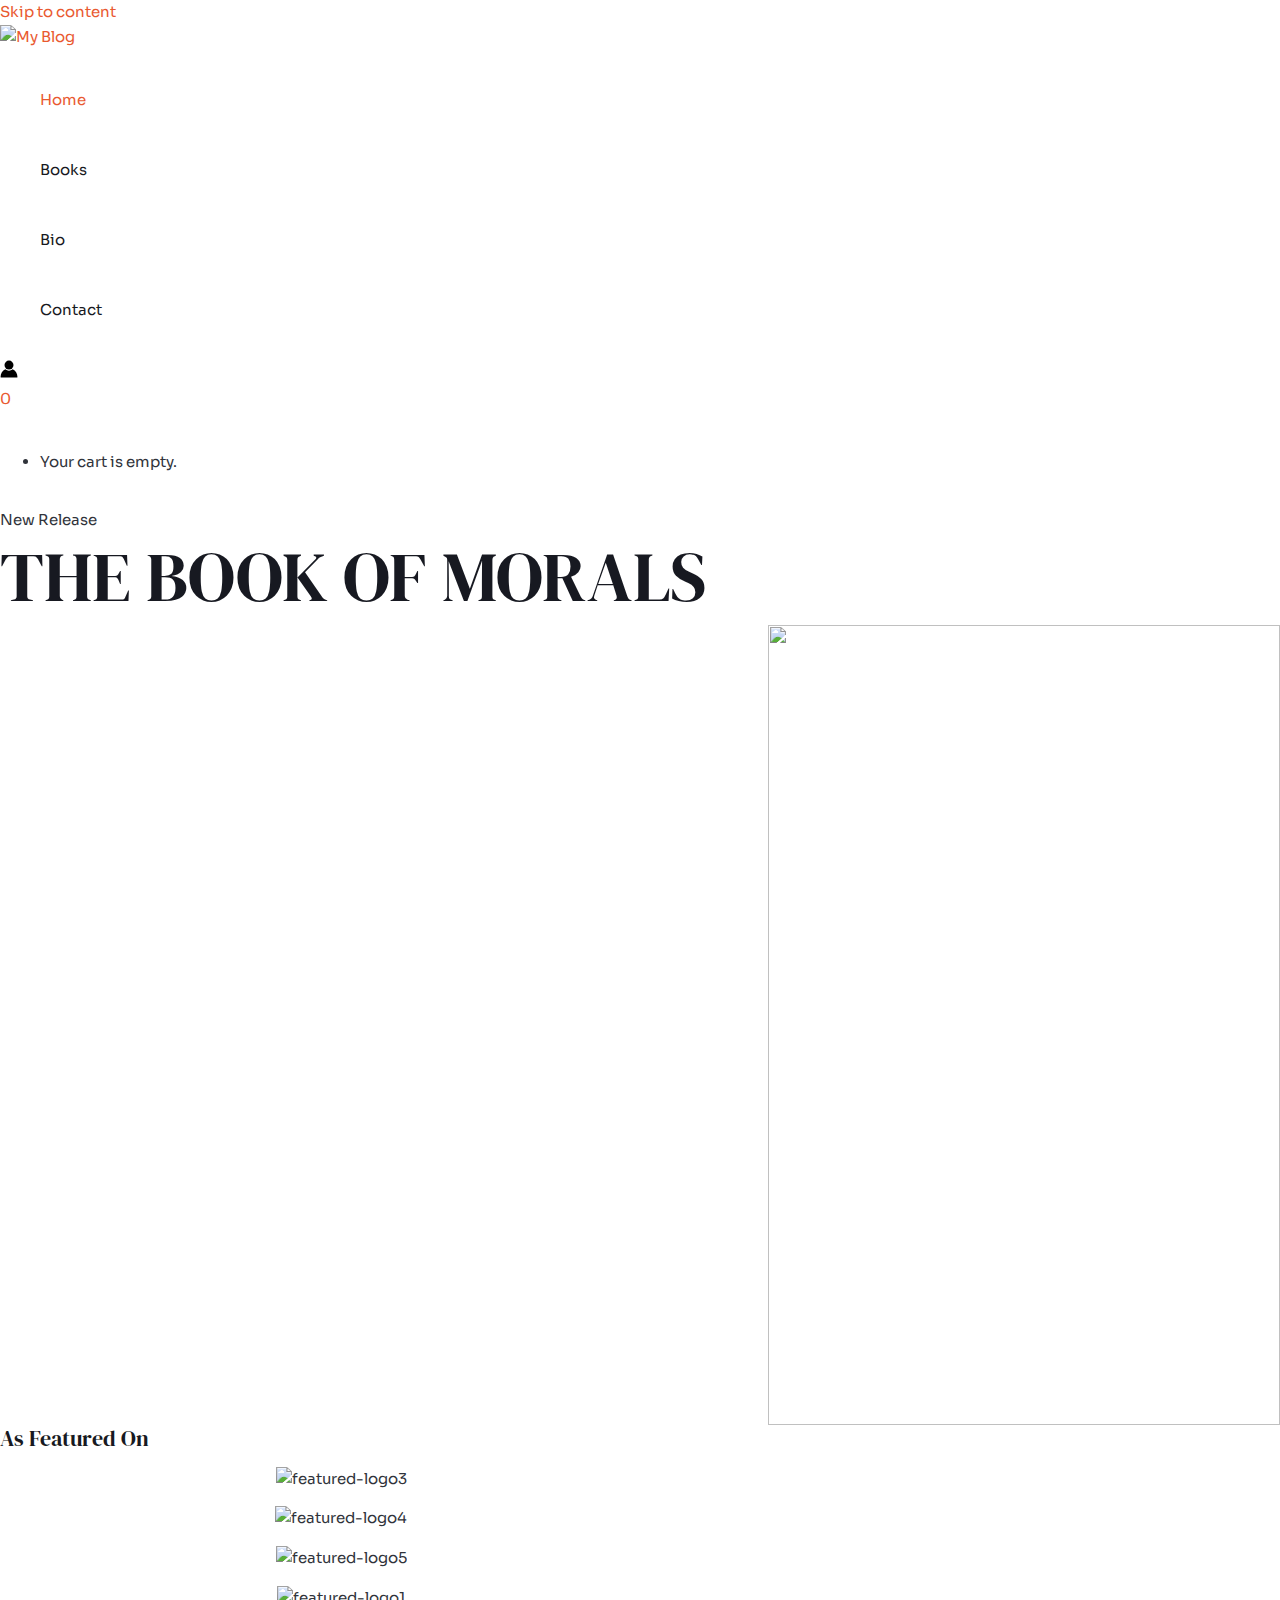
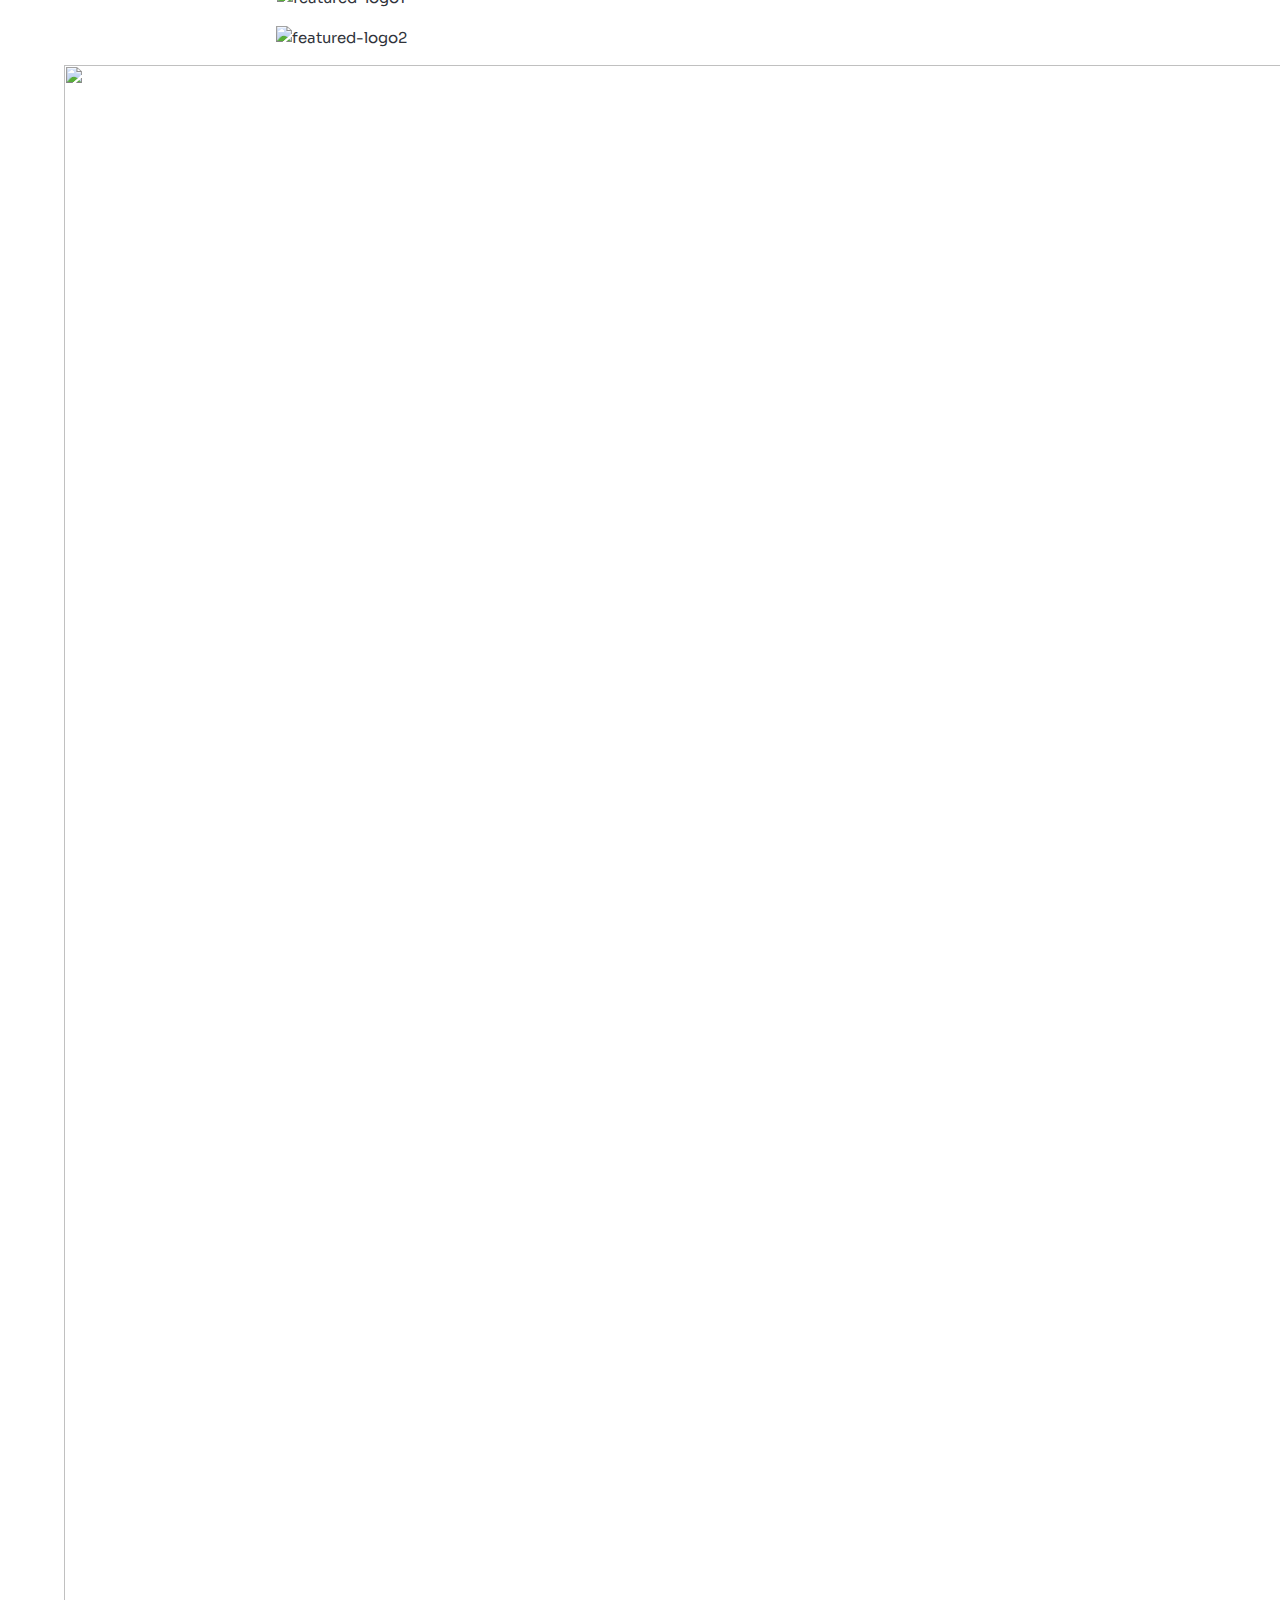
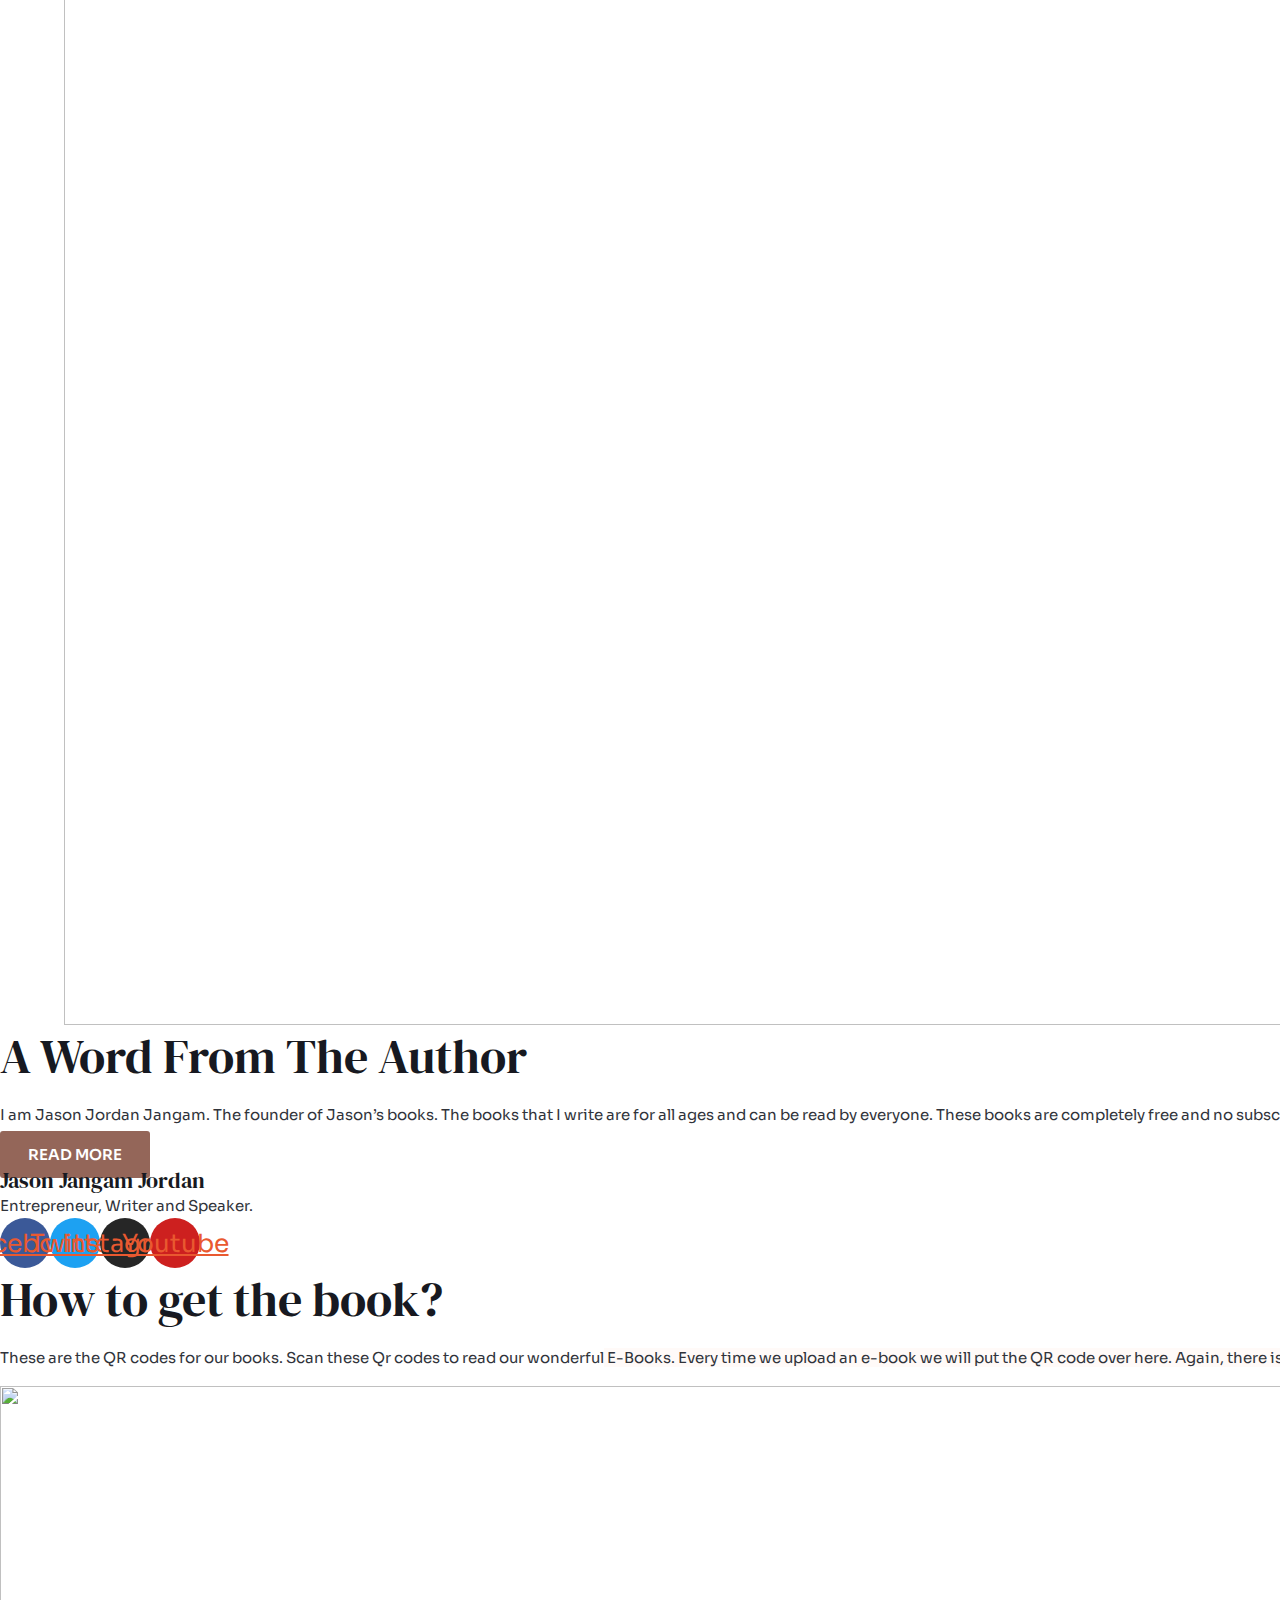
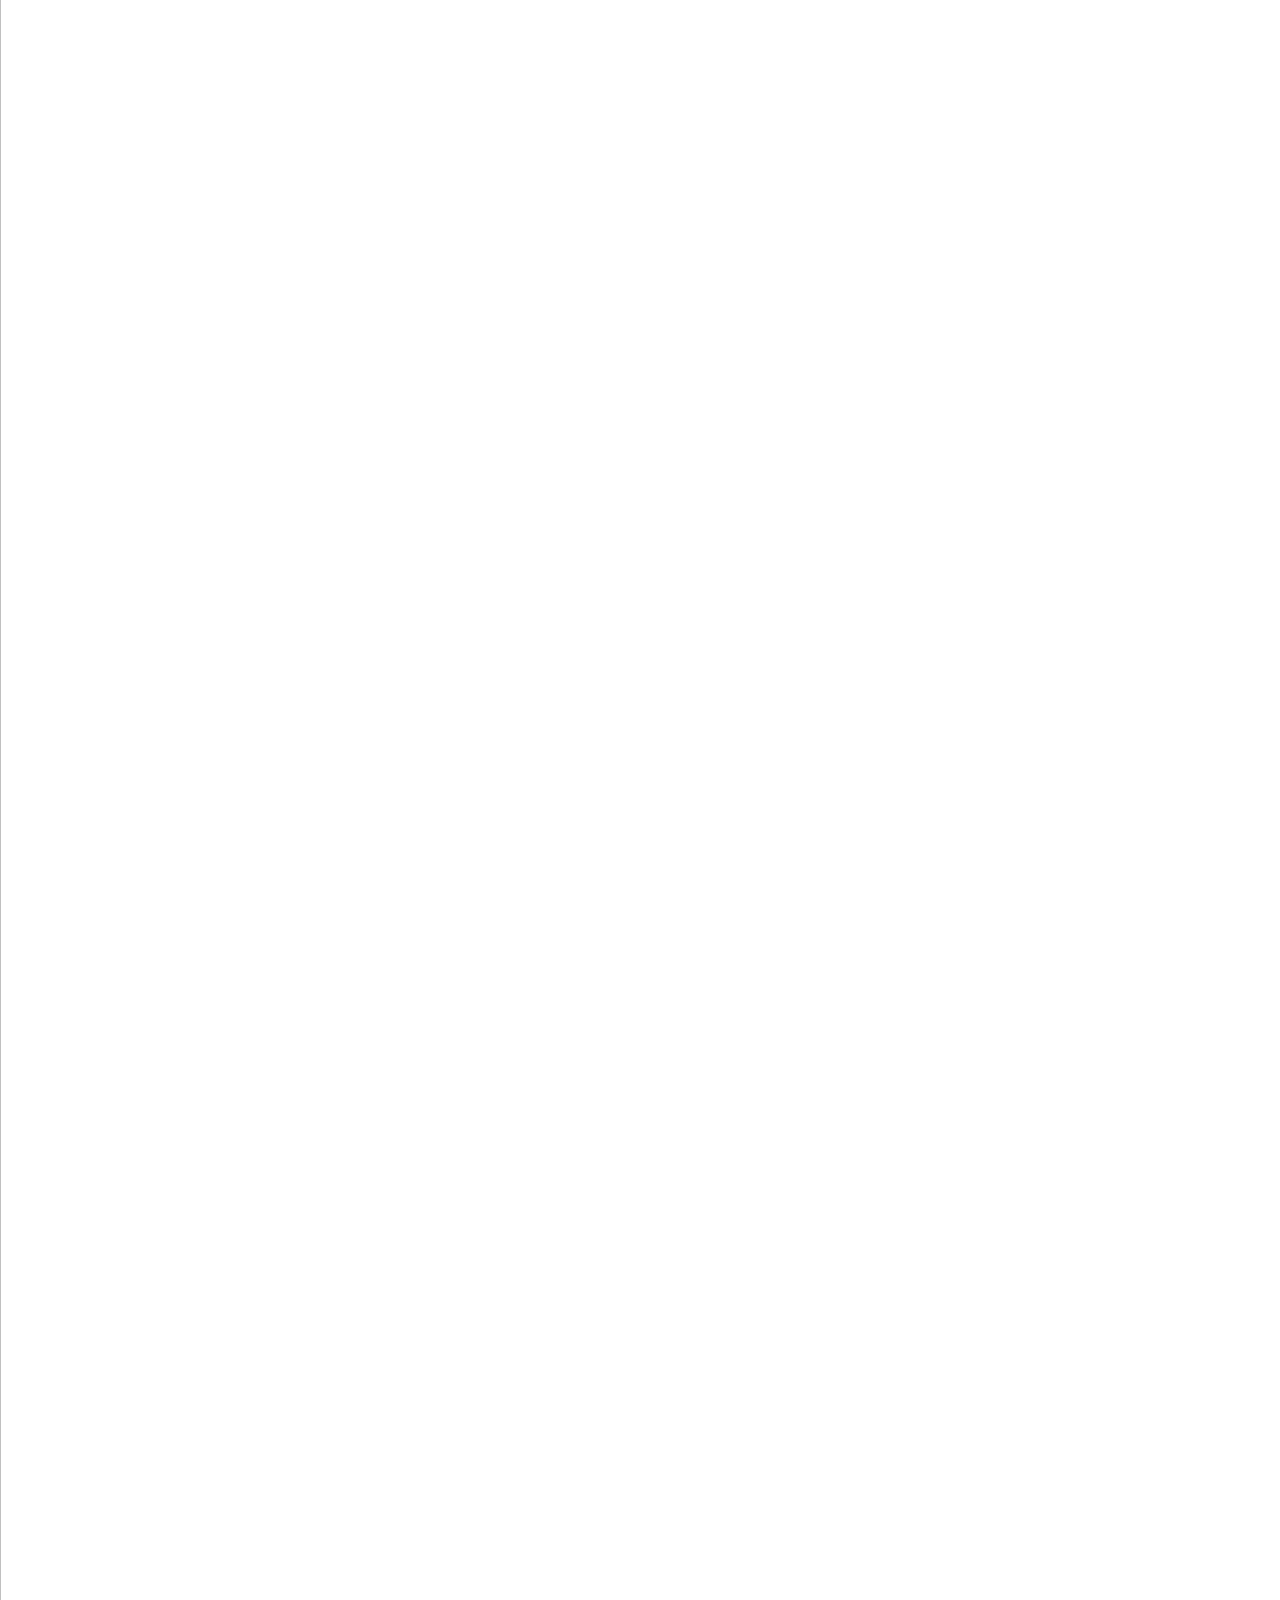
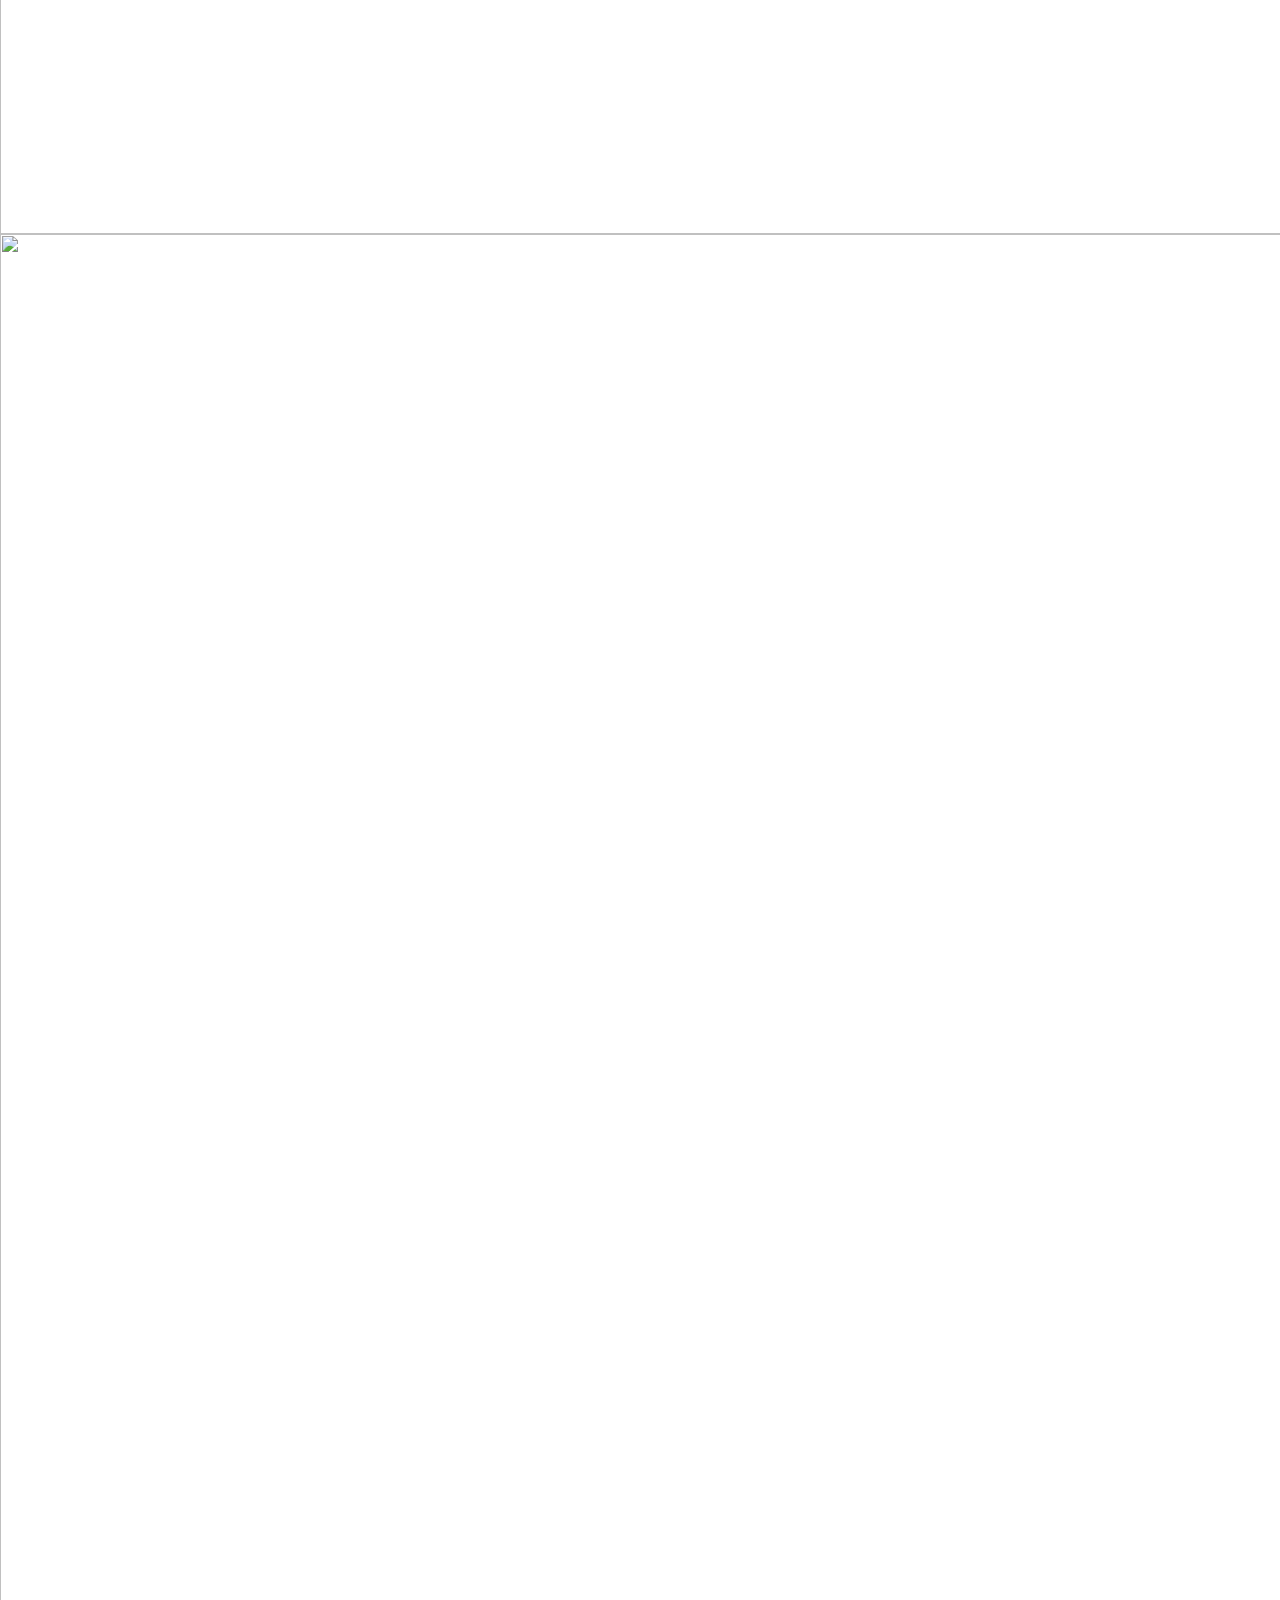
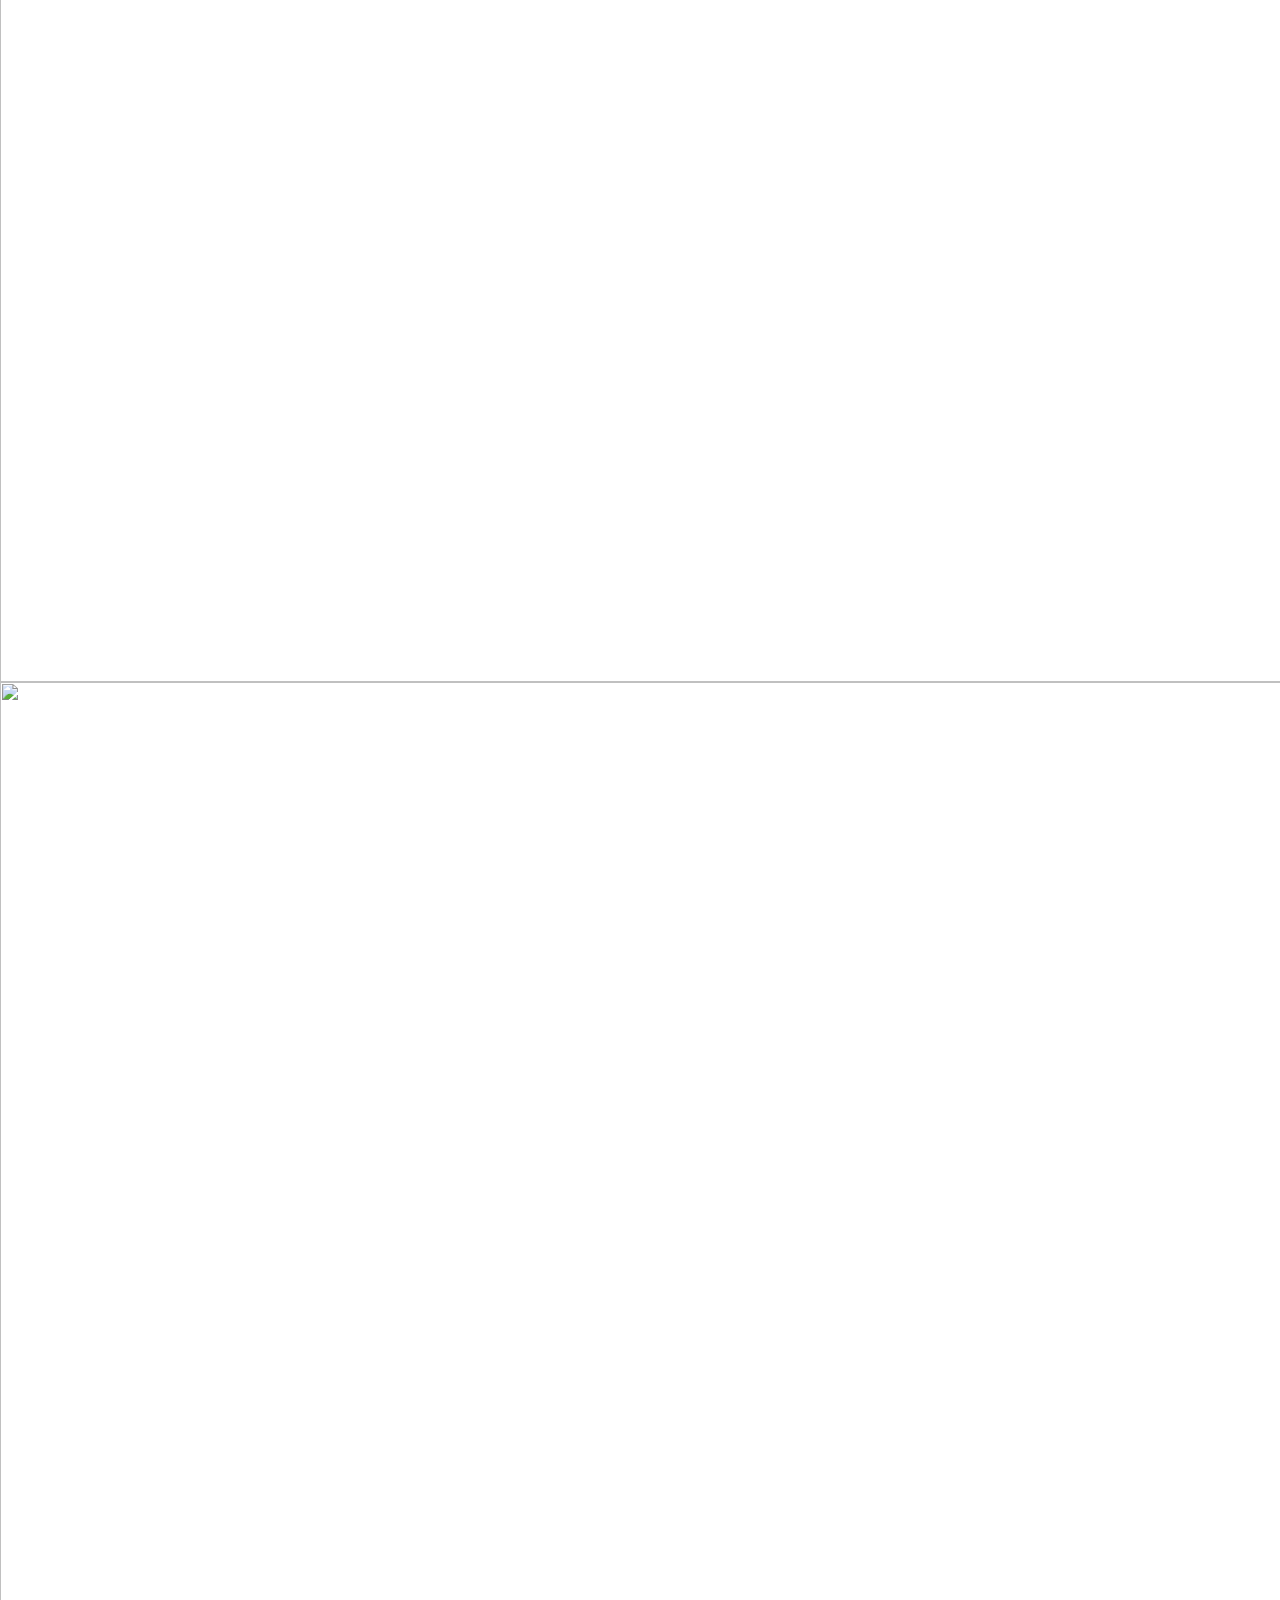
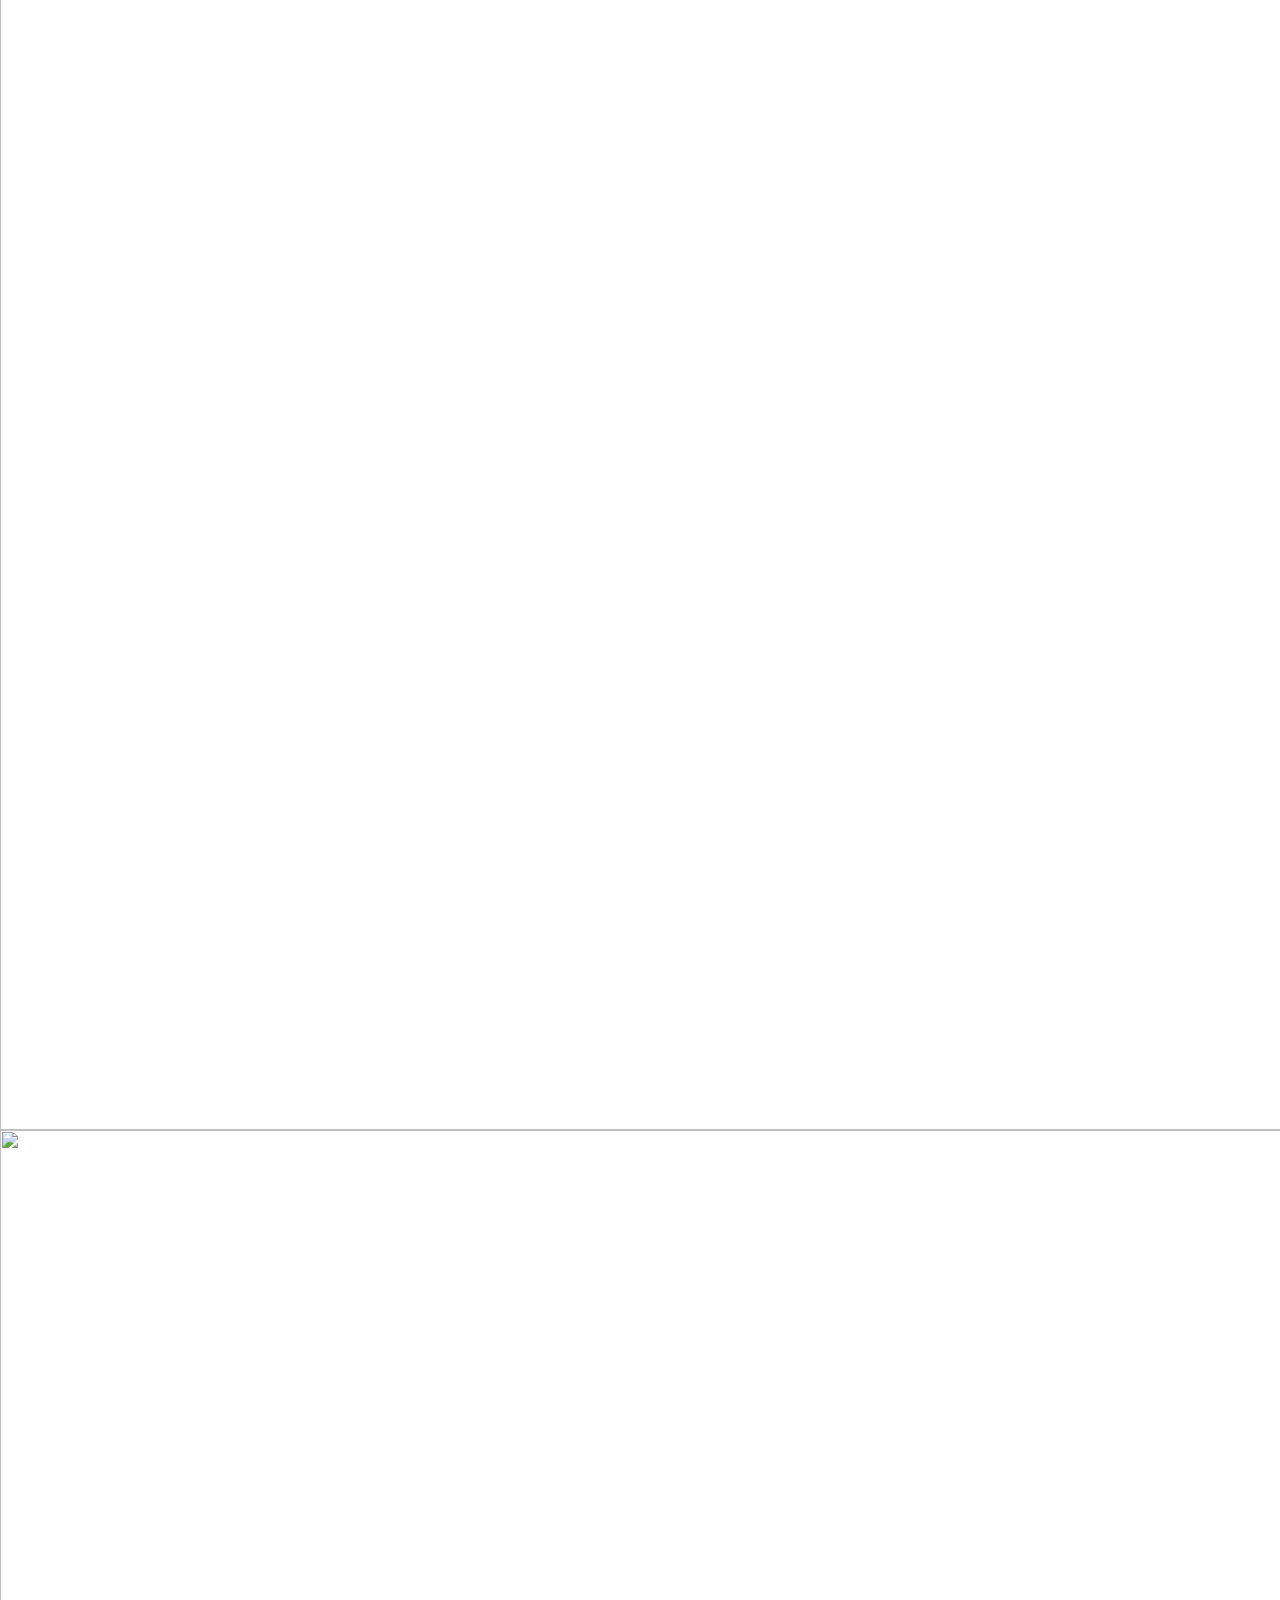
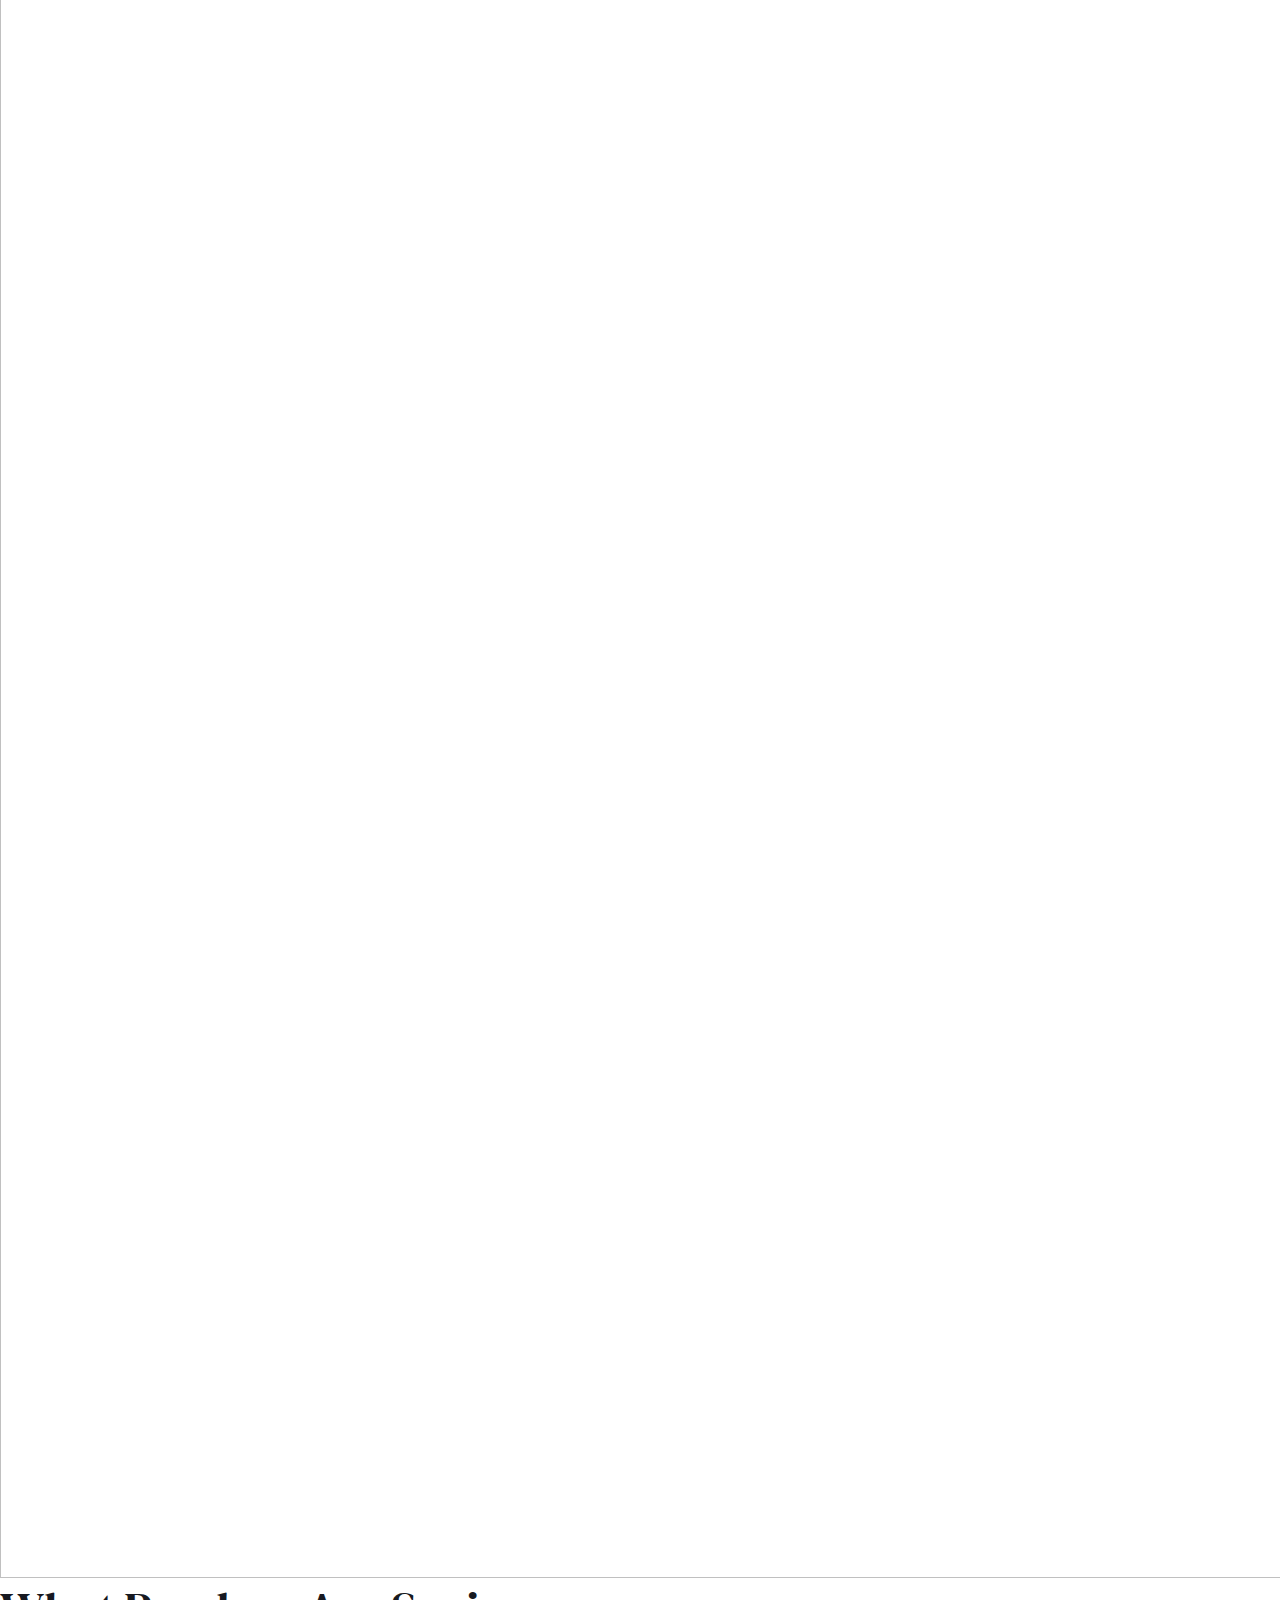
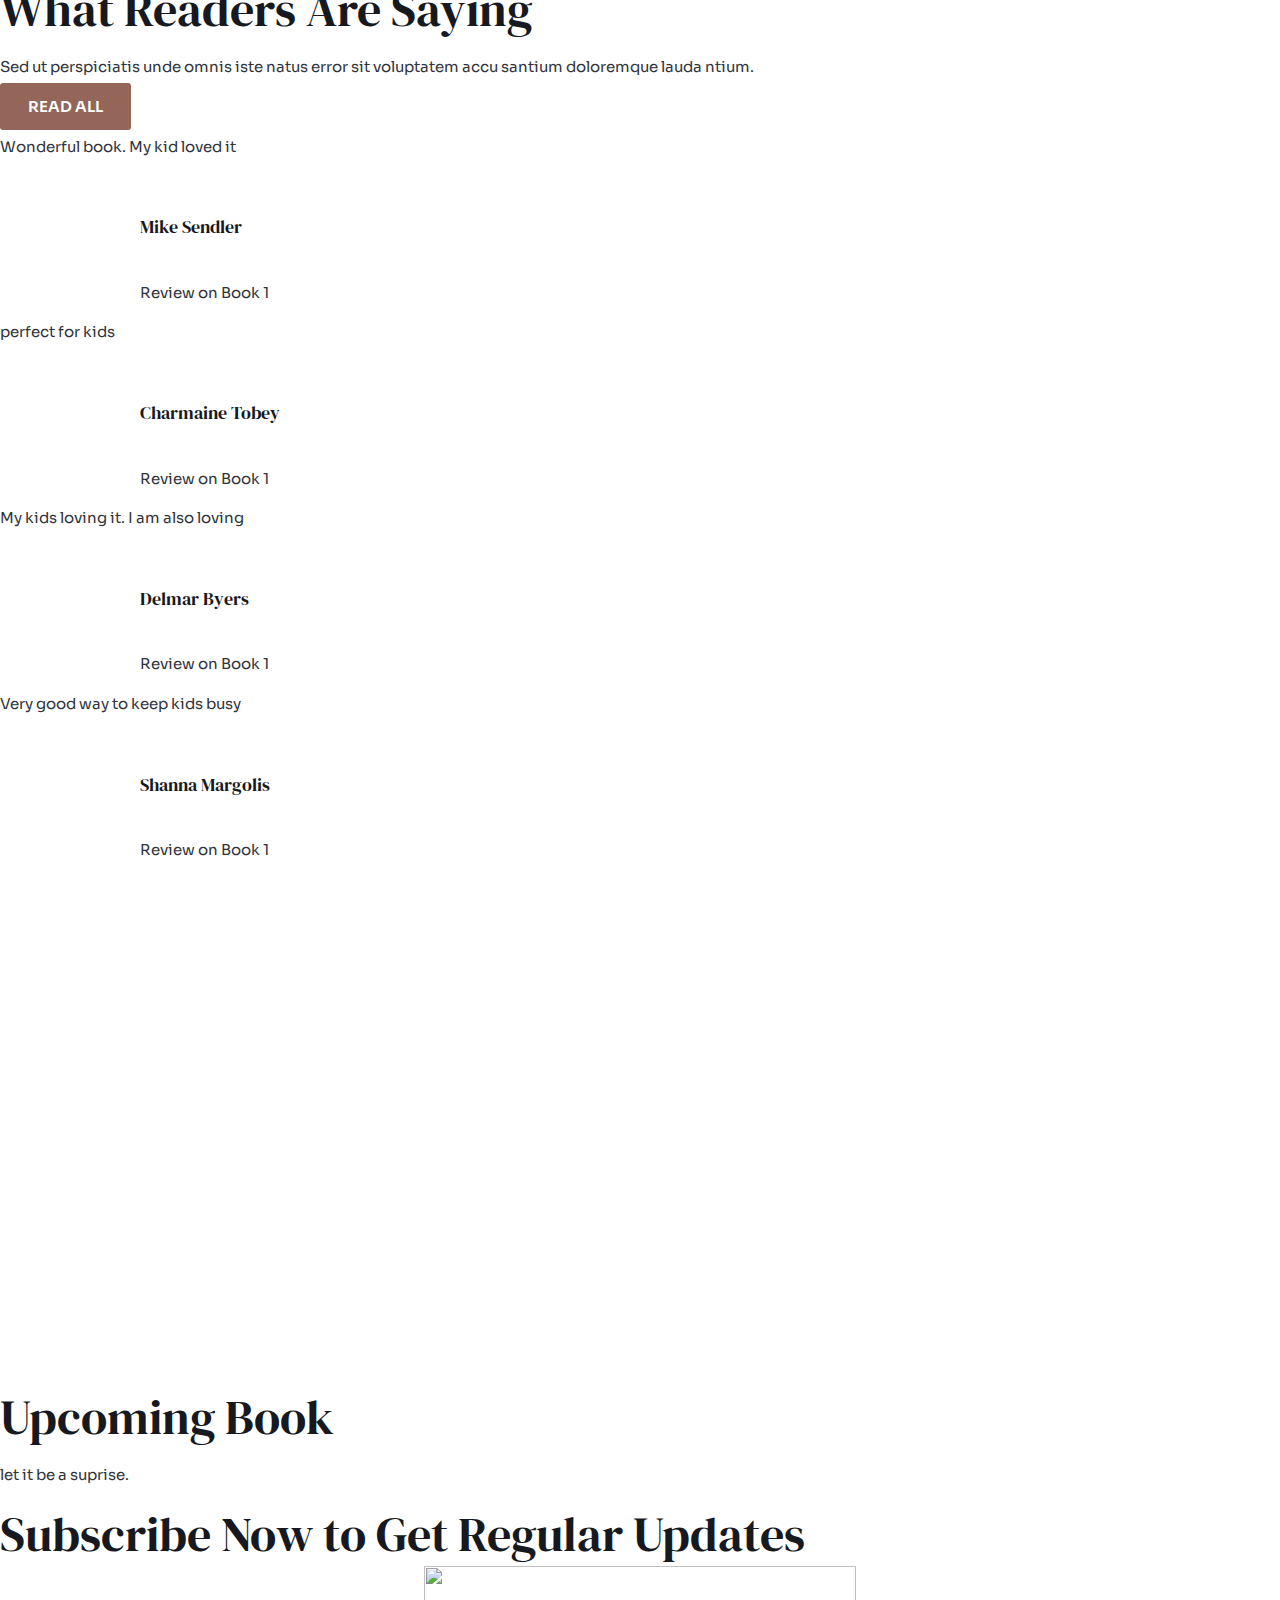
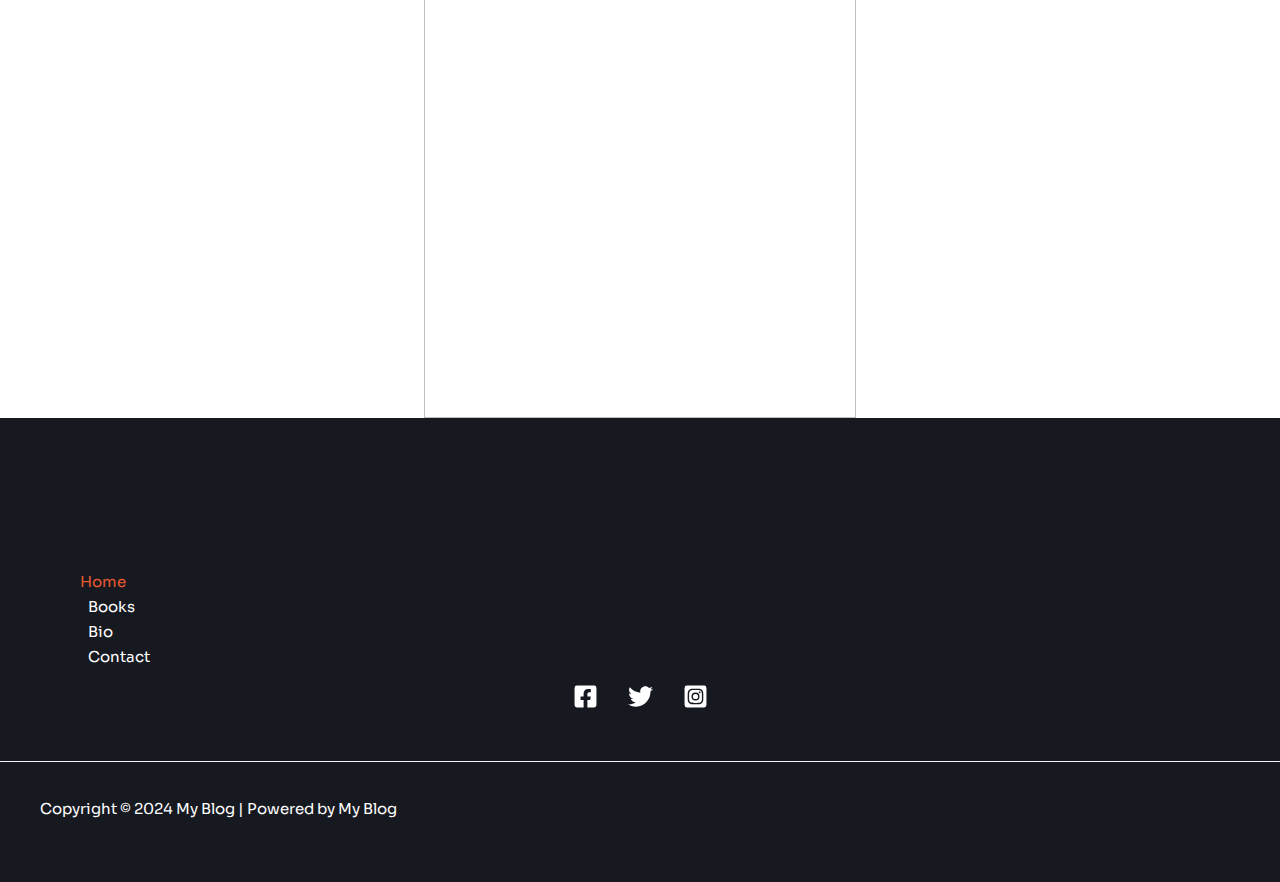
==== index.html @ de992363 "Create index.html" ====
<!DOCTYPE html>
<html lang="en-US">
<head>
<meta charset="UTF-8">
<meta name="viewport" content="width=device-width, initial-scale=1">
	 <link rel="profile" href="https://gmpg.org/xfn/11"> 
	 <title>My Blog &#8211; My WordPress Blog</title>
<meta name='robots' content='max-image-preview:large' />
<link rel='dns-prefetch' href='//js.stripe.com' />
<link rel='dns-prefetch' href='//fonts.googleapis.com' />
<link rel="alternate" type="application/rss+xml" title="My Blog &raquo; Feed" href="http://jasonbooks.unaux.com/feed/" />
<link rel="alternate" type="application/rss+xml" title="My Blog &raquo; Comments Feed" href="http://jasonbooks.unaux.com/comments/feed/" />
<script>
window._wpemojiSettings = {"baseUrl":"https:\/\/s.w.org\/images\/core\/emoji\/15.0.3\/72x72\/","ext":".png","svgUrl":"https:\/\/s.w.org\/images\/core\/emoji\/15.0.3\/svg\/","svgExt":".svg","source":{"concatemoji":"http:\/\/jasonbooks.unaux.com\/wp-includes\/js\/wp-emoji-release.min.js?ver=6.5.4"}};
/*! This file is auto-generated */
!function(i,n){var o,s,e;function c(e){try{var t={supportTests:e,timestamp:(new Date).valueOf()};sessionStorage.setItem(o,JSON.stringify(t))}catch(e){}}function p(e,t,n){e.clearRect(0,0,e.canvas.width,e.canvas.height),e.fillText(t,0,0);var t=new Uint32Array(e.getImageData(0,0,e.canvas.width,e.canvas.height).data),r=(e.clearRect(0,0,e.canvas.width,e.canvas.height),e.fillText(n,0,0),new Uint32Array(e.getImageData(0,0,e.canvas.width,e.canvas.height).data));return t.every(function(e,t){return e===r[t]})}function u(e,t,n){switch(t){case"flag":return n(e,"\ud83c\udff3\ufe0f\u200d\u26a7\ufe0f","\ud83c\udff3\ufe0f\u200b\u26a7\ufe0f")?!1:!n(e,"\ud83c\uddfa\ud83c\uddf3","\ud83c\uddfa\u200b\ud83c\uddf3")&&!n(e,"\ud83c\udff4\udb40\udc67\udb40\udc62\udb40\udc65\udb40\udc6e\udb40\udc67\udb40\udc7f","\ud83c\udff4\u200b\udb40\udc67\u200b\udb40\udc62\u200b\udb40\udc65\u200b\udb40\udc6e\u200b\udb40\udc67\u200b\udb40\udc7f");case"emoji":return!n(e,"\ud83d\udc26\u200d\u2b1b","\ud83d\udc26\u200b\u2b1b")}return!1}function f(e,t,n){var r="undefined"!=typeof WorkerGlobalScope&&self instanceof WorkerGlobalScope?new OffscreenCanvas(300,150):i.createElement("canvas"),a=r.getContext("2d",{willReadFrequently:!0}),o=(a.textBaseline="top",a.font="600 32px Arial",{});return e.forEach(function(e){o[e]=t(a,e,n)}),o}function t(e){var t=i.createElement("script");t.src=e,t.defer=!0,i.head.appendChild(t)}"undefined"!=typeof Promise&&(o="wpEmojiSettingsSupports",s=["flag","emoji"],n.supports={everything:!0,everythingExceptFlag:!0},e=new Promise(function(e){i.addEventListener("DOMContentLoaded",e,{once:!0})}),new Promise(function(t){var n=function(){try{var e=JSON.parse(sessionStorage.getItem(o));if("object"==typeof e&&"number"==typeof e.timestamp&&(new Date).valueOf()<e.timestamp+604800&&"object"==typeof e.supportTests)return e.supportTests}catch(e){}return null}();if(!n){if("undefined"!=typeof Worker&&"undefined"!=typeof OffscreenCanvas&&"undefined"!=typeof URL&&URL.createObjectURL&&"undefined"!=typeof Blob)try{var e="postMessage("+f.toString()+"("+[JSON.stringify(s),u.toString(),p.toString()].join(",")+"));",r=new Blob([e],{type:"text/javascript"}),a=new Worker(URL.createObjectURL(r),{name:"wpTestEmojiSupports"});return void(a.onmessage=function(e){c(n=e.data),a.terminate(),t(n)})}catch(e){}c(n=f(s,u,p))}t(n)}).then(function(e){for(var t in e)n.supports[t]=e[t],n.supports.everything=n.supports.everything&&n.supports[t],"flag"!==t&&(n.supports.everythingExceptFlag=n.supports.everythingExceptFlag&&n.supports[t]);n.supports.everythingExceptFlag=n.supports.everythingExceptFlag&&!n.supports.flag,n.DOMReady=!1,n.readyCallback=function(){n.DOMReady=!0}}).then(function(){return e}).then(function(){var e;n.supports.everything||(n.readyCallback(),(e=n.source||{}).concatemoji?t(e.concatemoji):e.wpemoji&&e.twemoji&&(t(e.twemoji),t(e.wpemoji)))}))}((window,document),window._wpemojiSettings);
</script>
<link rel='stylesheet' id='astra-theme-css-css' href='http://jasonbooks.unaux.com/wp-content/themes/astra/assets/css/minified/main.min.css?ver=4.7.1' media='all' />
<style id='astra-theme-css-inline-css'>
:root{--ast-post-nav-space:0;--ast-container-default-xlg-padding:6.67em;--ast-container-default-lg-padding:5.67em;--ast-container-default-slg-padding:4.34em;--ast-container-default-md-padding:3.34em;--ast-container-default-sm-padding:6.67em;--ast-container-default-xs-padding:2.4em;--ast-container-default-xxs-padding:1.4em;--ast-code-block-background:#EEEEEE;--ast-comment-inputs-background:#FAFAFA;--ast-normal-container-width:1200px;--ast-narrow-container-width:750px;--ast-blog-title-font-weight:normal;--ast-blog-meta-weight:inherit;}html{font-size:93.75%;}a,.page-title{color:var(--ast-global-color-0);}a:hover,a:focus{color:var(--ast-global-color-1);}body,button,input,select,textarea,.ast-button,.ast-custom-button{font-family:'Sora',sans-serif;font-weight:400;font-size:15px;font-size:1rem;line-height:var(--ast-body-line-height,1.65em);}blockquote{color:var(--ast-global-color-3);}h1,.entry-content h1,h2,.entry-content h2,h3,.entry-content h3,h4,.entry-content h4,h5,.entry-content h5,h6,.entry-content h6,.site-title,.site-title a{font-family:'DM Serif Display',serif;font-weight:400;}.site-title{font-size:35px;font-size:2.33333333333rem;display:none;}header .custom-logo-link img{max-width:180px;}.astra-logo-svg{width:180px;}.site-header .site-description{font-size:15px;font-size:1rem;display:none;}.entry-title{font-size:26px;font-size:1.73333333333rem;}.archive .ast-article-post .ast-article-inner,.blog .ast-article-post .ast-article-inner,.archive .ast-article-post .ast-article-inner:hover,.blog .ast-article-post .ast-article-inner:hover{overflow:hidden;}h1,.entry-content h1{font-size:70px;font-size:4.66666666667rem;font-weight:400;font-family:'DM Serif Display',serif;line-height:1.4em;}h2,.entry-content h2{font-size:48px;font-size:3.2rem;font-weight:400;font-family:'DM Serif Display',serif;line-height:1.3em;}h3,.entry-content h3{font-size:36px;font-size:2.4rem;font-weight:400;font-family:'DM Serif Display',serif;line-height:1.3em;}h4,.entry-content h4{font-size:26px;font-size:1.73333333333rem;line-height:1.2em;font-weight:400;font-family:'DM Serif Display',serif;}h5,.entry-content h5{font-size:22px;font-size:1.46666666667rem;line-height:1.2em;font-weight:400;font-family:'DM Serif Display',serif;}h6,.entry-content h6{font-size:18px;font-size:1.2rem;line-height:1.25em;font-weight:400;font-family:'DM Serif Display',serif;}::selection{background-color:var(--ast-global-color-0);color:#ffffff;}body,h1,.entry-title a,.entry-content h1,h2,.entry-content h2,h3,.entry-content h3,h4,.entry-content h4,h5,.entry-content h5,h6,.entry-content h6{color:var(--ast-global-color-3);}.tagcloud a:hover,.tagcloud a:focus,.tagcloud a.current-item{color:#ffffff;border-color:var(--ast-global-color-0);background-color:var(--ast-global-color-0);}input:focus,input[type="text"]:focus,input[type="email"]:focus,input[type="url"]:focus,input[type="password"]:focus,input[type="reset"]:focus,input[type="search"]:focus,textarea:focus{border-color:var(--ast-global-color-0);}input[type="radio"]:checked,input[type=reset],input[type="checkbox"]:checked,input[type="checkbox"]:hover:checked,input[type="checkbox"]:focus:checked,input[type=range]::-webkit-slider-thumb{border-color:var(--ast-global-color-0);background-color:var(--ast-global-color-0);box-shadow:none;}.site-footer a:hover + .post-count,.site-footer a:focus + .post-count{background:var(--ast-global-color-0);border-color:var(--ast-global-color-0);}.single .nav-links .nav-previous,.single .nav-links .nav-next{color:var(--ast-global-color-0);}.entry-meta,.entry-meta *{line-height:1.45;color:var(--ast-global-color-0);}.entry-meta a:not(.ast-button):hover,.entry-meta a:not(.ast-button):hover *,.entry-meta a:not(.ast-button):focus,.entry-meta a:not(.ast-button):focus *,.page-links > .page-link,.page-links .page-link:hover,.post-navigation a:hover{color:var(--ast-global-color-1);}#cat option,.secondary .calendar_wrap thead a,.secondary .calendar_wrap thead a:visited{color:var(--ast-global-color-0);}.secondary .calendar_wrap #today,.ast-progress-val span{background:var(--ast-global-color-0);}.secondary a:hover + .post-count,.secondary a:focus + .post-count{background:var(--ast-global-color-0);border-color:var(--ast-global-color-0);}.calendar_wrap #today > a{color:#ffffff;}.page-links .page-link,.single .post-navigation a{color:var(--ast-global-color-0);}.ast-search-menu-icon .search-form button.search-submit{padding:0 4px;}.ast-search-menu-icon form.search-form{padding-right:0;}.ast-search-menu-icon.slide-search input.search-field{width:0;}.ast-header-search .ast-search-menu-icon.ast-dropdown-active .search-form,.ast-header-search .ast-search-menu-icon.ast-dropdown-active .search-field:focus{transition:all 0.2s;}.search-form input.search-field:focus{outline:none;}.astra-logo-svg:not(.sticky-custom-logo .astra-logo-svg,.transparent-custom-logo .astra-logo-svg,.advanced-header-logo .astra-logo-svg){height:42px;}.ast-archive-title{color:var(--ast-global-color-2);}.wp-block-latest-posts > li > a{color:var(--ast-global-color-2);}.widget-title,.widget .wp-block-heading{font-size:21px;font-size:1.4rem;color:var(--ast-global-color-2);}.ast-single-post .entry-content a,.ast-comment-content a:not(.ast-comment-edit-reply-wrap a),.woocommerce-js .woocommerce-product-details__short-description a{text-decoration:underline;}.ast-single-post .wp-block-button .wp-block-button__link,.ast-single-post .elementor-button-wrapper .elementor-button,.ast-single-post .entry-content .uagb-tab a,.ast-single-post .entry-content .uagb-ifb-cta a,.ast-single-post .entry-content .wp-block-uagb-buttons a,.ast-single-post .entry-content .uabb-module-content a,.ast-single-post .entry-content .uagb-post-grid a,.ast-single-post .entry-content .uagb-timeline a,.ast-single-post .entry-content .uagb-toc__wrap a,.ast-single-post .entry-content .uagb-taxomony-box a,.ast-single-post .entry-content .woocommerce a,.entry-content .wp-block-latest-posts > li > a,.ast-single-post .entry-content .wp-block-file__button,li.ast-post-filter-single,.ast-single-post .wp-block-buttons .wp-block-button.is-style-outline .wp-block-button__link,.ast-single-post .ast-comment-content .comment-reply-link,.ast-single-post .ast-comment-content .comment-edit-link,.entry-content [CLASS*="wc-block"] .wc-block-components-button,.entry-content [CLASS*="wc-block"] .wc-block-components-totals-coupon-link,.entry-content [CLASS*="wc-block"] .wc-block-components-product-name{text-decoration:none;}.ast-search-menu-icon.slide-search a:focus-visible:focus-visible,.astra-search-icon:focus-visible,#close:focus-visible,a:focus-visible,.ast-menu-toggle:focus-visible,.site .skip-link:focus-visible,.wp-block-loginout input:focus-visible,.wp-block-search.wp-block-search__button-inside .wp-block-search__inside-wrapper,.ast-header-navigation-arrow:focus-visible,.woocommerce .wc-proceed-to-checkout > .checkout-button:focus-visible,.woocommerce .woocommerce-MyAccount-navigation ul li a:focus-visible,.ast-orders-table__row .ast-orders-table__cell:focus-visible,.woocommerce .woocommerce-order-details .order-again > .button:focus-visible,.woocommerce .woocommerce-message a.button.wc-forward:focus-visible,.woocommerce #minus_qty:focus-visible,.woocommerce #plus_qty:focus-visible,a#ast-apply-coupon:focus-visible,.woocommerce .woocommerce-info a:focus-visible,.woocommerce .astra-shop-summary-wrap a:focus-visible,.woocommerce a.wc-forward:focus-visible,#ast-apply-coupon:focus-visible,.woocommerce-js .woocommerce-mini-cart-item a.remove:focus-visible,#close:focus-visible,.button.search-submit:focus-visible,#search_submit:focus,.normal-search:focus-visible,.ast-header-account-wrap:focus-visible{outline-style:dotted;outline-color:inherit;outline-width:thin;}input:focus,input[type="text"]:focus,input[type="email"]:focus,input[type="url"]:focus,input[type="password"]:focus,input[type="reset"]:focus,input[type="search"]:focus,input[type="number"]:focus,textarea:focus,.wp-block-search__input:focus,[data-section="section-header-mobile-trigger"] .ast-button-wrap .ast-mobile-menu-trigger-minimal:focus,.ast-mobile-popup-drawer.active .menu-toggle-close:focus,.woocommerce-ordering select.orderby:focus,#ast-scroll-top:focus,#coupon_code:focus,.woocommerce-page #comment:focus,.woocommerce #reviews #respond input#submit:focus,.woocommerce a.add_to_cart_button:focus,.woocommerce .button.single_add_to_cart_button:focus,.woocommerce .woocommerce-cart-form button:focus,.woocommerce .woocommerce-cart-form__cart-item .quantity .qty:focus,.woocommerce .woocommerce-billing-fields .woocommerce-billing-fields__field-wrapper .woocommerce-input-wrapper > .input-text:focus,.woocommerce #order_comments:focus,.woocommerce #place_order:focus,.woocommerce .woocommerce-address-fields .woocommerce-address-fields__field-wrapper .woocommerce-input-wrapper > .input-text:focus,.woocommerce .woocommerce-MyAccount-content form button:focus,.woocommerce .woocommerce-MyAccount-content .woocommerce-EditAccountForm .woocommerce-form-row .woocommerce-Input.input-text:focus,.woocommerce .ast-woocommerce-container .woocommerce-pagination ul.page-numbers li a:focus,body #content .woocommerce form .form-row .select2-container--default .select2-selection--single:focus,#ast-coupon-code:focus,.woocommerce.woocommerce-js .quantity input[type=number]:focus,.woocommerce-js .woocommerce-mini-cart-item .quantity input[type=number]:focus,.woocommerce p#ast-coupon-trigger:focus{border-style:dotted;border-color:inherit;border-width:thin;}input{outline:none;}.woocommerce-js input[type=text]:focus,.woocommerce-js input[type=email]:focus,.woocommerce-js textarea:focus,input[type=number]:focus,.comments-area textarea#comment:focus,.comments-area textarea#comment:active,.comments-area .ast-comment-formwrap input[type="text"]:focus,.comments-area .ast-comment-formwrap input[type="text"]:active{outline-style:disable;outline-color:inherit;outline-width:thin;}.site-logo-img img{ transition:all 0.2s linear;}body .ast-oembed-container *{position:absolute;top:0;width:100%;height:100%;left:0;}body .wp-block-embed-pocket-casts .ast-oembed-container *{position:unset;}.ast-single-post-featured-section + article {margin-top: 2em;}.site-content .ast-single-post-featured-section img {width: 100%;overflow: hidden;object-fit: cover;}.site > .ast-single-related-posts-container {margin-top: 0;}@media (min-width: 922px) {.ast-desktop .ast-container--narrow {max-width: var(--ast-narrow-container-width);margin: 0 auto;}}.ast-page-builder-template .hentry {margin: 0;}.ast-page-builder-template .site-content > .ast-container {max-width: 100%;padding: 0;}.ast-page-builder-template .site .site-content #primary {padding: 0;margin: 0;}.ast-page-builder-template .no-results {text-align: center;margin: 4em auto;}.ast-page-builder-template .ast-pagination {padding: 2em;}.ast-page-builder-template .entry-header.ast-no-title.ast-no-thumbnail {margin-top: 0;}.ast-page-builder-template .entry-header.ast-header-without-markup {margin-top: 0;margin-bottom: 0;}.ast-page-builder-template .entry-header.ast-no-title.ast-no-meta {margin-bottom: 0;}.ast-page-builder-template.single .post-navigation {padding-bottom: 2em;}.ast-page-builder-template.single-post .site-content > .ast-container {max-width: 100%;}.ast-page-builder-template .entry-header {margin-top: 4em;margin-left: auto;margin-right: auto;padding-left: 20px;padding-right: 20px;}.single.ast-page-builder-template .entry-header {padding-left: 20px;padding-right: 20px;}.ast-page-builder-template .ast-archive-description {margin: 4em auto 0;padding-left: 20px;padding-right: 20px;}@media (max-width:921.9px){#ast-desktop-header{display:none;}}@media (min-width:922px){#ast-mobile-header{display:none;}}.ast-site-header-cart .cart-container,.ast-edd-site-header-cart .ast-edd-cart-container {transition: all 0.2s linear;}.ast-site-header-cart .ast-woo-header-cart-info-wrap,.ast-edd-site-header-cart .ast-edd-header-cart-info-wrap {padding: 0 6px 0 2px;font-weight: 600;line-height: 2.7;display: inline-block;}.ast-site-header-cart i.astra-icon {font-size: 20px;font-size: 1.3em;font-style: normal;font-weight: normal;position: relative;padding: 0 2px;}.ast-site-header-cart i.astra-icon.no-cart-total:after,.ast-header-break-point.ast-header-custom-item-outside .ast-edd-header-cart-info-wrap,.ast-header-break-point.ast-header-custom-item-outside .ast-woo-header-cart-info-wrap {display: none;}.ast-site-header-cart.ast-menu-cart-fill i.astra-icon,.ast-edd-site-header-cart.ast-edd-menu-cart-fill span.astra-icon {font-size: 1.1em;}.astra-cart-drawer {position: fixed;display: block;visibility: hidden;overflow: auto;-webkit-overflow-scrolling: touch;z-index: 10000;background-color: var(--ast-global-color-5);transform: translate3d(0,0,0);opacity: 0;will-change: transform;transition: 0.25s ease;}.woocommerce-mini-cart {position: relative;}.woocommerce-mini-cart::before {content: "";transition: .3s;}.woocommerce-mini-cart.ajax-mini-cart-qty-loading::before {position: absolute;top: 0;left: 0;right: 0;width: 100%;height: 100%;z-index: 5;background-color: var(--ast-global-color-5);opacity: .5;}.astra-cart-drawer {width: 460px;height: 100%;left: 100%;top: 0px;opacity: 1;transform: translate3d(0%,0,0);}.astra-cart-drawer .astra-cart-drawer-header {position: absolute;width: 100%;text-align: left;text-transform: inherit;font-weight: 500;border-bottom: 1px solid var(--ast-border-color);padding: 1.34em;line-height: 1;z-index: 1;max-height: 3.5em;}.astra-cart-drawer .astra-cart-drawer-header .astra-cart-drawer-title {color: var(--ast-global-color-2);}.astra-cart-drawer .astra-cart-drawer-close .ast-close-svg {width: 22px;height: 22px;}.astra-cart-drawer .astra-cart-drawer-content,.astra-cart-drawer .astra-cart-drawer-content .widget_shopping_cart,.astra-cart-drawer .astra-cart-drawer-content .widget_shopping_cart_content {height: 100%;}.astra-cart-drawer .astra-cart-drawer-content {padding-top: 3.5em;}.astra-cart-drawer .ast-mini-cart-price-wrap .multiply-symbol{padding: 0 0.5em;}.astra-cart-drawer .astra-cart-drawer-content .woocommerce-mini-cart-item .ast-mini-cart-price-wrap {float: right;margin-top: 0.5em;max-width: 50%;}.astra-cart-drawer .astra-cart-drawer-content .woocommerce-mini-cart-item .variation {margin-top: 0.5em;margin-bottom: 0.5em;}.astra-cart-drawer .astra-cart-drawer-content .woocommerce-mini-cart-item .variation dt {font-weight: 500;}.astra-cart-drawer .astra-cart-drawer-content .widget_shopping_cart_content {display: flex;flex-direction: column;overflow: hidden;}.astra-cart-drawer .astra-cart-drawer-content .widget_shopping_cart_content ul li {min-height: 60px;}.woocommerce-js .astra-cart-drawer .astra-cart-drawer-content .woocommerce-mini-cart__total {display: flex;justify-content: space-between;padding: 0.7em 1.34em;margin-bottom: 0;}.woocommerce-js .astra-cart-drawer .astra-cart-drawer-content .woocommerce-mini-cart__total strong,.woocommerce-js .astra-cart-drawer .astra-cart-drawer-content .woocommerce-mini-cart__total .amount {width: 50%;}.astra-cart-drawer .astra-cart-drawer-content .woocommerce-mini-cart {padding: 1.3em;flex: 1;overflow: auto;}.astra-cart-drawer .astra-cart-drawer-content .woocommerce-mini-cart a.remove {width: 20px;height: 20px;line-height: 16px;}.astra-cart-drawer .astra-cart-drawer-content .woocommerce-mini-cart__total {padding: 1em 1.5em;margin: 0;text-align: center;}.astra-cart-drawer .astra-cart-drawer-content .woocommerce-mini-cart__buttons {padding: 1.34em;text-align: center;margin-bottom: 0;}.astra-cart-drawer .astra-cart-drawer-content .woocommerce-mini-cart__buttons .button.checkout {margin-right: 0;}.astra-cart-drawer .astra-cart-drawer-content .woocommerce-mini-cart__buttons a{width: 100%;}.woocommerce-js .astra-cart-drawer .astra-cart-drawer-content .woocommerce-mini-cart__buttons a:nth-last-child(1) {margin-bottom: 0;}.astra-cart-drawer .astra-cart-drawer-content .edd-cart-item {padding: .5em 2.6em .5em 1.5em;}.astra-cart-drawer .astra-cart-drawer-content .edd-cart-item .edd-remove-from-cart::after {width: 20px;height: 20px;line-height: 16px;}.astra-cart-drawer .astra-cart-drawer-content .edd-cart-number-of-items {padding: 1em 1.5em 1em 1.5em;margin-bottom: 0;text-align: center;}.astra-cart-drawer .astra-cart-drawer-content .edd_total {padding: .5em 1.5em;margin: 0;text-align: center;}.astra-cart-drawer .astra-cart-drawer-content .cart_item.edd_checkout {padding: 1em 1.5em 0;text-align: center;margin-top: 0;}.astra-cart-drawer .widget_shopping_cart_content > .woocommerce-mini-cart__empty-message {display: none;}.astra-cart-drawer .woocommerce-mini-cart__empty-message,.astra-cart-drawer .cart_item.empty {text-align: center;margin-top: 10px;}body.admin-bar .astra-cart-drawer {padding-top: 32px;}@media (max-width: 782px) {body.admin-bar .astra-cart-drawer {padding-top: 46px;}}.ast-mobile-cart-active body.ast-hfb-header {overflow: hidden;}.ast-mobile-cart-active .astra-mobile-cart-overlay {opacity: 1;cursor: pointer;visibility: visible;z-index: 999;}.ast-mini-cart-empty-wrap {display: flex;flex-wrap: wrap;height: 100%;align-items: flex-end;}.ast-mini-cart-empty-wrap > * {width: 100%;}.astra-cart-drawer-content .ast-mini-cart-empty {height: 100%;display: flex;flex-direction: column;justify-content: space-between;text-align: center;}.astra-cart-drawer-content .ast-mini-cart-empty .ast-mini-cart-message {display: flex;align-items: center;justify-content: center;height: 100%;padding: 1.34em;}@media (min-width: 546px) {.astra-cart-drawer .astra-cart-drawer-content.ast-large-view .woocommerce-mini-cart__buttons {display: flex;}.woocommerce-js .astra-cart-drawer .astra-cart-drawer-content.ast-large-view .woocommerce-mini-cart__buttons a,.woocommerce-js .astra-cart-drawer .astra-cart-drawer-content.ast-large-view .woocommerce-mini-cart__buttons a.checkout {margin-top: 0;margin-bottom: 0;}}.ast-site-header-cart .cart-container:focus-visible {display: inline-block;}.ast-site-header-cart i.astra-icon:after {content: attr(data-cart-total);position: absolute;font-family: 'Sora',sans-serif;font-style: normal;top: -10px;right: -12px;font-weight: bold;box-shadow: 1px 1px 3px 0px rgba(0,0,0,0.3);font-size: 11px;padding-left: 0px;padding-right: 2px;line-height: 17px;letter-spacing: -.5px;height: 18px;min-width: 18px;border-radius: 99px;text-align: center;z-index: 3;}li.woocommerce-custom-menu-item .ast-site-header-cart i.astra-icon:after,li.edd-custom-menu-item .ast-edd-site-header-cart span.astra-icon:after {padding-left: 2px;}.astra-cart-drawer .astra-cart-drawer-close {position: absolute;top: 0.5em;right: 0;border: none;margin: 0;padding: .6em 1em .4em;color: var(--ast-global-color-2);background-color: transparent;}.astra-mobile-cart-overlay {background-color: rgba(0,0,0,0.4);position: fixed;top: 0;right: 0;bottom: 0;left: 0;visibility: hidden;opacity: 0;transition: opacity 0.2s ease-in-out;}.astra-cart-drawer .astra-cart-drawer-content .edd-cart-item .edd-remove-from-cart {right: 1.2em;}.ast-header-break-point.ast-woocommerce-cart-menu.ast-hfb-header .ast-cart-menu-wrap,.ast-header-break-point.ast-hfb-header .ast-cart-menu-wrap,.ast-header-break-point .ast-edd-site-header-cart-wrap .ast-edd-cart-menu-wrap {width: auto;height: 2em;font-size: 1.4em;line-height: 2;vertical-align: middle;text-align: right;}.woocommerce-js .astra-cart-drawer .astra-cart-drawer-content .woocommerce-mini-cart__buttons .button:not(.checkout):not(.ast-continue-shopping) {margin-right: 10px;}.woocommerce-js .astra-cart-drawer .astra-cart-drawer-content .woocommerce-mini-cart__buttons .button:not(.checkout):not(.ast-continue-shopping),.ast-site-header-cart .widget_shopping_cart .buttons .button:not(.checkout),.ast-site-header-cart .ast-site-header-cart-data .ast-mini-cart-empty .woocommerce-mini-cart__buttons a.button {background-color: transparent;border-style: solid;border-width: 1px;border-color: var(--ast-global-color-1);color: var(--ast-global-color-1);}.woocommerce-js .astra-cart-drawer .astra-cart-drawer-content .woocommerce-mini-cart__buttons .button:not(.checkout):not(.ast-continue-shopping):hover,.ast-site-header-cart .widget_shopping_cart .buttons .button:not(.checkout):hover {border-color: var(--ast-global-color-0);color: var(--ast-global-color-0);}.woocommerce-js .astra-cart-drawer .astra-cart-drawer-content .woocommerce-mini-cart__buttons a.checkout {margin-left: 0;margin-top: 10px;border-style: solid;border-width: 2px;border-color: var(--ast-global-color-1);}.woocommerce-js .astra-cart-drawer .astra-cart-drawer-content .woocommerce-mini-cart__buttons a.checkout:hover {border-color: var(--ast-global-color-0);}.woocommerce-js .astra-cart-drawer .astra-cart-drawer-content .woocommerce-mini-cart__total strong{padding-right: .5em;text-align: left;font-weight: 500;}.woocommerce-js .astra-cart-drawer .astra-cart-drawer-content .woocommerce-mini-cart__total .amount{text-align: right;}.astra-cart-drawer.active {transform: translate3d(-100%,0,0);visibility: visible;}.ast-site-header-cart.ast-menu-cart-outline .ast-cart-menu-wrap,.ast-site-header-cart.ast-menu-cart-fill .ast-cart-menu-wrap,.ast-edd-site-header-cart.ast-edd-menu-cart-outline .ast-edd-cart-menu-wrap,.ast-edd-site-header-cart.ast-edd-menu-cart-fill .ast-edd-cart-menu-wrap {line-height: 1.8;}@media (max-width:921px){.astra-cart-drawer.active{width:80%;}}@media (max-width:544px){.astra-cart-drawer.active{width:100%;}}.wp-block-buttons.aligncenter{justify-content:center;}@media (max-width:921px){.ast-theme-transparent-header #primary,.ast-theme-transparent-header #secondary{padding:0;}}@media (max-width:921px){.ast-plain-container.ast-no-sidebar #primary{padding:0;}}.ast-plain-container.ast-no-sidebar #primary{margin-top:0;margin-bottom:0;}.wp-block-button.is-style-outline .wp-block-button__link{border-color:var(--ast-global-color-1);border-top-width:0px;border-right-width:0px;border-bottom-width:0px;border-left-width:0px;}div.wp-block-button.is-style-outline > .wp-block-button__link:not(.has-text-color),div.wp-block-button.wp-block-button__link.is-style-outline:not(.has-text-color){color:var(--ast-global-color-1);}.wp-block-button.is-style-outline .wp-block-button__link:hover,.wp-block-buttons .wp-block-button.is-style-outline .wp-block-button__link:focus,.wp-block-buttons .wp-block-button.is-style-outline > .wp-block-button__link:not(.has-text-color):hover,.wp-block-buttons .wp-block-button.wp-block-button__link.is-style-outline:not(.has-text-color):hover{color:#ffffff;background-color:var(--ast-global-color-0);border-color:var(--ast-global-color-0);}.post-page-numbers.current .page-link,.ast-pagination .page-numbers.current{color:#ffffff;border-color:var(--ast-global-color-0);background-color:var(--ast-global-color-0);}.wp-block-button.is-style-outline .wp-block-button__link{border-top-width:0px;border-right-width:0px;border-bottom-width:0px;border-left-width:0px;}.wp-block-button.is-style-outline .wp-block-button__link.wp-element-button,.ast-outline-button{border-color:var(--ast-global-color-1);font-family:'Sora',sans-serif;font-weight:600;font-size:15px;font-size:1rem;line-height:1em;border-top-left-radius:3px;border-top-right-radius:3px;border-bottom-right-radius:3px;border-bottom-left-radius:3px;}.wp-block-buttons .wp-block-button.is-style-outline > .wp-block-button__link:not(.has-text-color),.wp-block-buttons .wp-block-button.wp-block-button__link.is-style-outline:not(.has-text-color),.ast-outline-button{color:var(--ast-global-color-1);}.wp-block-button.is-style-outline .wp-block-button__link:hover,.wp-block-buttons .wp-block-button.is-style-outline .wp-block-button__link:focus,.wp-block-buttons .wp-block-button.is-style-outline > .wp-block-button__link:not(.has-text-color):hover,.wp-block-buttons .wp-block-button.wp-block-button__link.is-style-outline:not(.has-text-color):hover,.ast-outline-button:hover,.ast-outline-button:focus,.wp-block-uagb-buttons-child .uagb-buttons-repeater.ast-outline-button:hover,.wp-block-uagb-buttons-child .uagb-buttons-repeater.ast-outline-button:focus{color:#ffffff;background-color:var(--ast-global-color-0);border-color:var(--ast-global-color-0);}.wp-block-button .wp-block-button__link.wp-element-button.is-style-outline:not(.has-background),.wp-block-button.is-style-outline>.wp-block-button__link.wp-element-button:not(.has-background),.ast-outline-button{background-color:var(--ast-global-color-1);}.entry-content[ast-blocks-layout] > figure{margin-bottom:1em;}h1.widget-title{font-weight:400;}h2.widget-title{font-weight:400;}h3.widget-title{font-weight:400;}@media (max-width:921px){.ast-separate-container #primary,.ast-separate-container #secondary{padding:1.5em 0;}#primary,#secondary{padding:1.5em 0;margin:0;}.ast-left-sidebar #content > .ast-container{display:flex;flex-direction:column-reverse;width:100%;}.ast-separate-container .ast-article-post,.ast-separate-container .ast-article-single{padding:1.5em 2.14em;}.ast-author-box img.avatar{margin:20px 0 0 0;}}@media (min-width:922px){.ast-separate-container.ast-right-sidebar #primary,.ast-separate-container.ast-left-sidebar #primary{border:0;}.search-no-results.ast-separate-container #primary{margin-bottom:4em;}}.elementor-button-wrapper .elementor-button{border-style:solid;text-decoration:none;border-top-width:0px;border-right-width:0px;border-left-width:0px;border-bottom-width:0px;}body .elementor-button.elementor-size-sm,body .elementor-button.elementor-size-xs,body .elementor-button.elementor-size-md,body .elementor-button.elementor-size-lg,body .elementor-button.elementor-size-xl,body .elementor-button{border-top-left-radius:3px;border-top-right-radius:3px;border-bottom-right-radius:3px;border-bottom-left-radius:3px;padding-top:14px;padding-right:28px;padding-bottom:14px;padding-left:28px;}@media (max-width:921px){.elementor-button-wrapper .elementor-button.elementor-size-sm,.elementor-button-wrapper .elementor-button.elementor-size-xs,.elementor-button-wrapper .elementor-button.elementor-size-md,.elementor-button-wrapper .elementor-button.elementor-size-lg,.elementor-button-wrapper .elementor-button.elementor-size-xl,.elementor-button-wrapper .elementor-button{padding-top:12px;padding-bottom:12px;}}.elementor-button-wrapper .elementor-button{border-color:var(--ast-global-color-1);background-color:var(--ast-global-color-1);}.elementor-button-wrapper .elementor-button:hover,.elementor-button-wrapper .elementor-button:focus{color:#ffffff;background-color:var(--ast-global-color-0);border-color:var(--ast-global-color-0);}.wp-block-button .wp-block-button__link ,.elementor-button-wrapper .elementor-button,.elementor-button-wrapper .elementor-button:visited{color:#ffffff;}.elementor-button-wrapper .elementor-button{font-family:'Sora',sans-serif;font-weight:600;font-size:15px;font-size:1rem;line-height:1em;}body .elementor-button.elementor-size-sm,body .elementor-button.elementor-size-xs,body .elementor-button.elementor-size-md,body .elementor-button.elementor-size-lg,body .elementor-button.elementor-size-xl,body .elementor-button{font-size:15px;font-size:1rem;}.wp-block-button .wp-block-button__link:hover,.wp-block-button .wp-block-button__link:focus{color:#ffffff;background-color:var(--ast-global-color-0);border-color:var(--ast-global-color-0);}.elementor-widget-heading h1.elementor-heading-title{line-height:1.4em;}.elementor-widget-heading h2.elementor-heading-title{line-height:1.3em;}.elementor-widget-heading h3.elementor-heading-title{line-height:1.3em;}.elementor-widget-heading h4.elementor-heading-title{line-height:1.2em;}.elementor-widget-heading h5.elementor-heading-title{line-height:1.2em;}.elementor-widget-heading h6.elementor-heading-title{line-height:1.25em;}.wp-block-button .wp-block-button__link,.wp-block-search .wp-block-search__button,body .wp-block-file .wp-block-file__button{border-style:solid;border-top-width:0px;border-right-width:0px;border-left-width:0px;border-bottom-width:0px;border-color:var(--ast-global-color-1);background-color:var(--ast-global-color-1);color:#ffffff;font-family:'Sora',sans-serif;font-weight:600;line-height:1em;font-size:15px;font-size:1rem;border-top-left-radius:3px;border-top-right-radius:3px;border-bottom-right-radius:3px;border-bottom-left-radius:3px;padding-top:14px;padding-right:28px;padding-bottom:14px;padding-left:28px;}@media (max-width:921px){.wp-block-button .wp-block-button__link,.wp-block-search .wp-block-search__button,body .wp-block-file .wp-block-file__button{padding-top:12px;padding-bottom:12px;}}.menu-toggle,button,.ast-button,.ast-custom-button,.button,input#submit,input[type="button"],input[type="submit"],input[type="reset"],form[CLASS*="wp-block-search__"].wp-block-search .wp-block-search__inside-wrapper .wp-block-search__button,body .wp-block-file .wp-block-file__button,.woocommerce-js a.button,.woocommerce button.button,.woocommerce .woocommerce-message a.button,.woocommerce #respond input#submit.alt,.woocommerce input.button.alt,.woocommerce input.button,.woocommerce input.button:disabled,.woocommerce input.button:disabled[disabled],.woocommerce input.button:disabled:hover,.woocommerce input.button:disabled[disabled]:hover,.woocommerce #respond input#submit,.woocommerce button.button.alt.disabled,.wc-block-grid__products .wc-block-grid__product .wp-block-button__link,.wc-block-grid__product-onsale,[CLASS*="wc-block"] button,.woocommerce-js .astra-cart-drawer .astra-cart-drawer-content .woocommerce-mini-cart__buttons .button:not(.checkout):not(.ast-continue-shopping),.woocommerce-js .astra-cart-drawer .astra-cart-drawer-content .woocommerce-mini-cart__buttons a.checkout,.woocommerce button.button.alt.disabled.wc-variation-selection-needed,[CLASS*="wc-block"] .wc-block-components-button{border-style:solid;border-top-width:0px;border-right-width:0px;border-left-width:0px;border-bottom-width:0px;color:#ffffff;border-color:var(--ast-global-color-1);background-color:var(--ast-global-color-1);padding-top:14px;padding-right:28px;padding-bottom:14px;padding-left:28px;font-family:'Sora',sans-serif;font-weight:600;font-size:15px;font-size:1rem;line-height:1em;border-top-left-radius:3px;border-top-right-radius:3px;border-bottom-right-radius:3px;border-bottom-left-radius:3px;}button:focus,.menu-toggle:hover,button:hover,.ast-button:hover,.ast-custom-button:hover .button:hover,.ast-custom-button:hover ,input[type=reset]:hover,input[type=reset]:focus,input#submit:hover,input#submit:focus,input[type="button"]:hover,input[type="button"]:focus,input[type="submit"]:hover,input[type="submit"]:focus,form[CLASS*="wp-block-search__"].wp-block-search .wp-block-search__inside-wrapper .wp-block-search__button:hover,form[CLASS*="wp-block-search__"].wp-block-search .wp-block-search__inside-wrapper .wp-block-search__button:focus,body .wp-block-file .wp-block-file__button:hover,body .wp-block-file .wp-block-file__button:focus,.woocommerce-js a.button:hover,.woocommerce button.button:hover,.woocommerce .woocommerce-message a.button:hover,.woocommerce #respond input#submit:hover,.woocommerce #respond input#submit.alt:hover,.woocommerce input.button.alt:hover,.woocommerce input.button:hover,.woocommerce button.button.alt.disabled:hover,.wc-block-grid__products .wc-block-grid__product .wp-block-button__link:hover,[CLASS*="wc-block"] button:hover,.woocommerce-js .astra-cart-drawer .astra-cart-drawer-content .woocommerce-mini-cart__buttons .button:not(.checkout):not(.ast-continue-shopping):hover,.woocommerce-js .astra-cart-drawer .astra-cart-drawer-content .woocommerce-mini-cart__buttons a.checkout:hover,.woocommerce button.button.alt.disabled.wc-variation-selection-needed:hover,[CLASS*="wc-block"] .wc-block-components-button:hover,[CLASS*="wc-block"] .wc-block-components-button:focus{color:#ffffff;background-color:var(--ast-global-color-0);border-color:var(--ast-global-color-0);}@media (max-width:921px){.menu-toggle,button,.ast-button,.ast-custom-button,.button,input#submit,input[type="button"],input[type="submit"],input[type="reset"],form[CLASS*="wp-block-search__"].wp-block-search .wp-block-search__inside-wrapper .wp-block-search__button,body .wp-block-file .wp-block-file__button,.woocommerce-js a.button,.woocommerce button.button,.woocommerce .woocommerce-message a.button,.woocommerce #respond input#submit.alt,.woocommerce input.button.alt,.woocommerce input.button,.woocommerce input.button:disabled,.woocommerce input.button:disabled[disabled],.woocommerce input.button:disabled:hover,.woocommerce input.button:disabled[disabled]:hover,.woocommerce #respond input#submit,.woocommerce button.button.alt.disabled,.wc-block-grid__products .wc-block-grid__product .wp-block-button__link,.wc-block-grid__product-onsale,[CLASS*="wc-block"] button,.woocommerce-js .astra-cart-drawer .astra-cart-drawer-content .woocommerce-mini-cart__buttons .button:not(.checkout):not(.ast-continue-shopping),.woocommerce-js .astra-cart-drawer .astra-cart-drawer-content .woocommerce-mini-cart__buttons a.checkout,.woocommerce button.button.alt.disabled.wc-variation-selection-needed,[CLASS*="wc-block"] .wc-block-components-button{padding-top:12px;padding-bottom:12px;}}@media (max-width:921px){.ast-mobile-header-stack .main-header-bar .ast-search-menu-icon{display:inline-block;}.ast-header-break-point.ast-header-custom-item-outside .ast-mobile-header-stack .main-header-bar .ast-search-icon{margin:0;}.ast-comment-avatar-wrap img{max-width:2.5em;}.ast-comment-meta{padding:0 1.8888em 1.3333em;}.ast-separate-container .ast-comment-list li.depth-1{padding:1.5em 2.14em;}.ast-separate-container .comment-respond{padding:2em 2.14em;}}@media (min-width:544px){.ast-container{max-width:100%;}}@media (max-width:544px){.ast-separate-container .ast-article-post,.ast-separate-container .ast-article-single,.ast-separate-container .comments-title,.ast-separate-container .ast-archive-description{padding:1.5em 1em;}.ast-separate-container #content .ast-container{padding-left:0.54em;padding-right:0.54em;}.ast-separate-container .ast-comment-list .bypostauthor{padding:.5em;}.ast-search-menu-icon.ast-dropdown-active .search-field{width:170px;}}body,.ast-separate-container{background-color:var(--ast-global-color-5);;background-image:none;;}@media (max-width:921px){.site-title{display:none;}.site-header .site-description{display:none;}h1,.entry-content h1{font-size:45px;}h2,.entry-content h2{font-size:34px;}h3,.entry-content h3{font-size:28px;}}@media (max-width:544px){.site-title{display:none;}.site-header .site-description{display:none;}h1,.entry-content h1{font-size:36px;}h2,.entry-content h2{font-size:28px;}h3,.entry-content h3{font-size:24px;}}@media (max-width:921px){html{font-size:85.5%;}}@media (max-width:544px){html{font-size:85.5%;}}@media (min-width:922px){.ast-container{max-width:1240px;}}@media (min-width:922px){.site-content .ast-container{display:flex;}}@media (max-width:921px){.site-content .ast-container{flex-direction:column;}}@media (min-width:922px){.main-header-menu .sub-menu .menu-item.ast-left-align-sub-menu:hover > .sub-menu,.main-header-menu .sub-menu .menu-item.ast-left-align-sub-menu.focus > .sub-menu{margin-left:-0px;}}.site .comments-area{padding-bottom:3em;}.wp-block-file {display: flex;align-items: center;flex-wrap: wrap;justify-content: space-between;}.wp-block-pullquote {border: none;}.wp-block-pullquote blockquote::before {content: "\201D";font-family: "Helvetica",sans-serif;display: flex;transform: rotate( 180deg );font-size: 6rem;font-style: normal;line-height: 1;font-weight: bold;align-items: center;justify-content: center;}.has-text-align-right > blockquote::before {justify-content: flex-start;}.has-text-align-left > blockquote::before {justify-content: flex-end;}figure.wp-block-pullquote.is-style-solid-color blockquote {max-width: 100%;text-align: inherit;}html body {--wp--custom--ast-default-block-top-padding: 3em;--wp--custom--ast-default-block-right-padding: 3em;--wp--custom--ast-default-block-bottom-padding: 3em;--wp--custom--ast-default-block-left-padding: 3em;--wp--custom--ast-container-width: 1200px;--wp--custom--ast-content-width-size: 1200px;--wp--custom--ast-wide-width-size: calc(1200px + var(--wp--custom--ast-default-block-left-padding) + var(--wp--custom--ast-default-block-right-padding));}.ast-narrow-container {--wp--custom--ast-content-width-size: 750px;--wp--custom--ast-wide-width-size: 750px;}@media(max-width: 921px) {html body {--wp--custom--ast-default-block-top-padding: 3em;--wp--custom--ast-default-block-right-padding: 2em;--wp--custom--ast-default-block-bottom-padding: 3em;--wp--custom--ast-default-block-left-padding: 2em;}}@media(max-width: 544px) {html body {--wp--custom--ast-default-block-top-padding: 3em;--wp--custom--ast-default-block-right-padding: 1.5em;--wp--custom--ast-default-block-bottom-padding: 3em;--wp--custom--ast-default-block-left-padding: 1.5em;}}.entry-content > .wp-block-group,.entry-content > .wp-block-cover,.entry-content > .wp-block-columns {padding-top: var(--wp--custom--ast-default-block-top-padding);padding-right: var(--wp--custom--ast-default-block-right-padding);padding-bottom: var(--wp--custom--ast-default-block-bottom-padding);padding-left: var(--wp--custom--ast-default-block-left-padding);}.ast-plain-container.ast-no-sidebar .entry-content > .alignfull,.ast-page-builder-template .ast-no-sidebar .entry-content > .alignfull {margin-left: calc( -50vw + 50%);margin-right: calc( -50vw + 50%);max-width: 100vw;width: 100vw;}.ast-plain-container.ast-no-sidebar .entry-content .alignfull .alignfull,.ast-page-builder-template.ast-no-sidebar .entry-content .alignfull .alignfull,.ast-plain-container.ast-no-sidebar .entry-content .alignfull .alignwide,.ast-page-builder-template.ast-no-sidebar .entry-content .alignfull .alignwide,.ast-plain-container.ast-no-sidebar .entry-content .alignwide .alignfull,.ast-page-builder-template.ast-no-sidebar .entry-content .alignwide .alignfull,.ast-plain-container.ast-no-sidebar .entry-content .alignwide .alignwide,.ast-page-builder-template.ast-no-sidebar .entry-content .alignwide .alignwide,.ast-plain-container.ast-no-sidebar .entry-content .wp-block-column .alignfull,.ast-page-builder-template.ast-no-sidebar .entry-content .wp-block-column .alignfull,.ast-plain-container.ast-no-sidebar .entry-content .wp-block-column .alignwide,.ast-page-builder-template.ast-no-sidebar .entry-content .wp-block-column .alignwide {margin-left: auto;margin-right: auto;width: 100%;}[ast-blocks-layout] .wp-block-separator:not(.is-style-dots) {height: 0;}[ast-blocks-layout] .wp-block-separator {margin: 20px auto;}[ast-blocks-layout] .wp-block-separator:not(.is-style-wide):not(.is-style-dots) {max-width: 100px;}[ast-blocks-layout] .wp-block-separator.has-background {padding: 0;}.entry-content[ast-blocks-layout] > * {max-width: var(--wp--custom--ast-content-width-size);margin-left: auto;margin-right: auto;}.entry-content[ast-blocks-layout] > .alignwide {max-width: var(--wp--custom--ast-wide-width-size);}.entry-content[ast-blocks-layout] .alignfull {max-width: none;}.entry-content .wp-block-columns {margin-bottom: 0;}blockquote {margin: 1.5em;border-color: rgba(0,0,0,0.05);}.wp-block-quote:not(.has-text-align-right):not(.has-text-align-center) {border-left: 5px solid rgba(0,0,0,0.05);}.has-text-align-right > blockquote,blockquote.has-text-align-right {border-right: 5px solid rgba(0,0,0,0.05);}.has-text-align-left > blockquote,blockquote.has-text-align-left {border-left: 5px solid rgba(0,0,0,0.05);}.wp-block-site-tagline,.wp-block-latest-posts .read-more {margin-top: 15px;}.wp-block-loginout p label {display: block;}.wp-block-loginout p:not(.login-remember):not(.login-submit) input {width: 100%;}.wp-block-loginout input:focus {border-color: transparent;}.wp-block-loginout input:focus {outline: thin dotted;}.entry-content .wp-block-media-text .wp-block-media-text__content {padding: 0 0 0 8%;}.entry-content .wp-block-media-text.has-media-on-the-right .wp-block-media-text__content {padding: 0 8% 0 0;}.entry-content .wp-block-media-text.has-background .wp-block-media-text__content {padding: 8%;}.entry-content .wp-block-cover:not([class*="background-color"]) .wp-block-cover__inner-container,.entry-content .wp-block-cover:not([class*="background-color"]) .wp-block-cover-image-text,.entry-content .wp-block-cover:not([class*="background-color"]) .wp-block-cover-text,.entry-content .wp-block-cover-image:not([class*="background-color"]) .wp-block-cover__inner-container,.entry-content .wp-block-cover-image:not([class*="background-color"]) .wp-block-cover-image-text,.entry-content .wp-block-cover-image:not([class*="background-color"]) .wp-block-cover-text {color: var(--ast-global-color-5);}.wp-block-loginout .login-remember input {width: 1.1rem;height: 1.1rem;margin: 0 5px 4px 0;vertical-align: middle;}.wp-block-latest-posts > li > *:first-child,.wp-block-latest-posts:not(.is-grid) > li:first-child {margin-top: 0;}.wp-block-search__inside-wrapper .wp-block-search__input {padding: 0 10px;color: var(--ast-global-color-3);background: var(--ast-global-color-5);border-color: var(--ast-border-color);}.wp-block-latest-posts .read-more {margin-bottom: 1.5em;}.wp-block-search__no-button .wp-block-search__inside-wrapper .wp-block-search__input {padding-top: 5px;padding-bottom: 5px;}.wp-block-latest-posts .wp-block-latest-posts__post-date,.wp-block-latest-posts .wp-block-latest-posts__post-author {font-size: 1rem;}.wp-block-latest-posts > li > *,.wp-block-latest-posts:not(.is-grid) > li {margin-top: 12px;margin-bottom: 12px;}.ast-page-builder-template .entry-content[ast-blocks-layout] > *,.ast-page-builder-template .entry-content[ast-blocks-layout] > .alignfull > * {max-width: none;}.ast-page-builder-template .entry-content[ast-blocks-layout] > .alignwide > * {max-width: var(--wp--custom--ast-wide-width-size);}.ast-page-builder-template .entry-content[ast-blocks-layout] > .inherit-container-width > *,.ast-page-builder-template .entry-content[ast-blocks-layout] > * > *,.entry-content[ast-blocks-layout] > .wp-block-cover .wp-block-cover__inner-container {max-width: var(--wp--custom--ast-content-width-size);margin-left: auto;margin-right: auto;}.entry-content[ast-blocks-layout] .wp-block-cover:not(.alignleft):not(.alignright) {width: auto;}@media(max-width: 1200px) {.ast-separate-container .entry-content > .alignfull,.ast-separate-container .entry-content[ast-blocks-layout] > .alignwide,.ast-plain-container .entry-content[ast-blocks-layout] > .alignwide,.ast-plain-container .entry-content .alignfull {margin-left: calc(-1 * min(var(--ast-container-default-xlg-padding),20px)) ;margin-right: calc(-1 * min(var(--ast-container-default-xlg-padding),20px));}}@media(min-width: 1201px) {.ast-separate-container .entry-content > .alignfull {margin-left: calc(-1 * var(--ast-container-default-xlg-padding) );margin-right: calc(-1 * var(--ast-container-default-xlg-padding) );}.ast-separate-container .entry-content[ast-blocks-layout] > .alignwide,.ast-plain-container .entry-content[ast-blocks-layout] > .alignwide {margin-left: calc(-1 * var(--wp--custom--ast-default-block-left-padding) );margin-right: calc(-1 * var(--wp--custom--ast-default-block-right-padding) );}}@media(min-width: 921px) {.ast-separate-container .entry-content .wp-block-group.alignwide:not(.inherit-container-width) > :where(:not(.alignleft):not(.alignright)),.ast-plain-container .entry-content .wp-block-group.alignwide:not(.inherit-container-width) > :where(:not(.alignleft):not(.alignright)) {max-width: calc( var(--wp--custom--ast-content-width-size) + 80px );}.ast-plain-container.ast-right-sidebar .entry-content[ast-blocks-layout] .alignfull,.ast-plain-container.ast-left-sidebar .entry-content[ast-blocks-layout] .alignfull {margin-left: -60px;margin-right: -60px;}}@media(min-width: 544px) {.entry-content > .alignleft {margin-right: 20px;}.entry-content > .alignright {margin-left: 20px;}}@media (max-width:544px){.wp-block-columns .wp-block-column:not(:last-child){margin-bottom:20px;}.wp-block-latest-posts{margin:0;}}@media( max-width: 600px ) {.entry-content .wp-block-media-text .wp-block-media-text__content,.entry-content .wp-block-media-text.has-media-on-the-right .wp-block-media-text__content {padding: 8% 0 0;}.entry-content .wp-block-media-text.has-background .wp-block-media-text__content {padding: 8%;}}.ast-page-builder-template .entry-header {padding-left: 0;}.ast-narrow-container .site-content .wp-block-uagb-image--align-full .wp-block-uagb-image__figure {max-width: 100%;margin-left: auto;margin-right: auto;}:root .has-ast-global-color-0-color{color:var(--ast-global-color-0);}:root .has-ast-global-color-0-background-color{background-color:var(--ast-global-color-0);}:root .wp-block-button .has-ast-global-color-0-color{color:var(--ast-global-color-0);}:root .wp-block-button .has-ast-global-color-0-background-color{background-color:var(--ast-global-color-0);}:root .has-ast-global-color-1-color{color:var(--ast-global-color-1);}:root .has-ast-global-color-1-background-color{background-color:var(--ast-global-color-1);}:root .wp-block-button .has-ast-global-color-1-color{color:var(--ast-global-color-1);}:root .wp-block-button .has-ast-global-color-1-background-color{background-color:var(--ast-global-color-1);}:root .has-ast-global-color-2-color{color:var(--ast-global-color-2);}:root .has-ast-global-color-2-background-color{background-color:var(--ast-global-color-2);}:root .wp-block-button .has-ast-global-color-2-color{color:var(--ast-global-color-2);}:root .wp-block-button .has-ast-global-color-2-background-color{background-color:var(--ast-global-color-2);}:root .has-ast-global-color-3-color{color:var(--ast-global-color-3);}:root .has-ast-global-color-3-background-color{background-color:var(--ast-global-color-3);}:root .wp-block-button .has-ast-global-color-3-color{color:var(--ast-global-color-3);}:root .wp-block-button .has-ast-global-color-3-background-color{background-color:var(--ast-global-color-3);}:root .has-ast-global-color-4-color{color:var(--ast-global-color-4);}:root .has-ast-global-color-4-background-color{background-color:var(--ast-global-color-4);}:root .wp-block-button .has-ast-global-color-4-color{color:var(--ast-global-color-4);}:root .wp-block-button .has-ast-global-color-4-background-color{background-color:var(--ast-global-color-4);}:root .has-ast-global-color-5-color{color:var(--ast-global-color-5);}:root .has-ast-global-color-5-background-color{background-color:var(--ast-global-color-5);}:root .wp-block-button .has-ast-global-color-5-color{color:var(--ast-global-color-5);}:root .wp-block-button .has-ast-global-color-5-background-color{background-color:var(--ast-global-color-5);}:root .has-ast-global-color-6-color{color:var(--ast-global-color-6);}:root .has-ast-global-color-6-background-color{background-color:var(--ast-global-color-6);}:root .wp-block-button .has-ast-global-color-6-color{color:var(--ast-global-color-6);}:root .wp-block-button .has-ast-global-color-6-background-color{background-color:var(--ast-global-color-6);}:root .has-ast-global-color-7-color{color:var(--ast-global-color-7);}:root .has-ast-global-color-7-background-color{background-color:var(--ast-global-color-7);}:root .wp-block-button .has-ast-global-color-7-color{color:var(--ast-global-color-7);}:root .wp-block-button .has-ast-global-color-7-background-color{background-color:var(--ast-global-color-7);}:root .has-ast-global-color-8-color{color:var(--ast-global-color-8);}:root .has-ast-global-color-8-background-color{background-color:var(--ast-global-color-8);}:root .wp-block-button .has-ast-global-color-8-color{color:var(--ast-global-color-8);}:root .wp-block-button .has-ast-global-color-8-background-color{background-color:var(--ast-global-color-8);}:root{--ast-global-color-0:#e95930;--ast-global-color-1:#946659;--ast-global-color-2:#171921;--ast-global-color-3:#30333a;--ast-global-color-4:#fffaf8;--ast-global-color-5:#FFFFFF;--ast-global-color-6:#F2F5F7;--ast-global-color-7:#e95930;--ast-global-color-8:#000000;}:root {--ast-border-color : #dddddd;}.ast-single-entry-banner {-js-display: flex;display: flex;flex-direction: column;justify-content: center;text-align: center;position: relative;background: #eeeeee;}.ast-single-entry-banner[data-banner-layout="layout-1"] {max-width: 1200px;background: inherit;padding: 20px 0;}.ast-single-entry-banner[data-banner-width-type="custom"] {margin: 0 auto;width: 100%;}.ast-single-entry-banner + .site-content .entry-header {margin-bottom: 0;}.site .ast-author-avatar {--ast-author-avatar-size: ;}a.ast-underline-text {text-decoration: underline;}.ast-container > .ast-terms-link {position: relative;display: block;}a.ast-button.ast-badge-tax {padding: 4px 8px;border-radius: 3px;font-size: inherit;}header.entry-header > *:not(:last-child){margin-bottom:10px;}.ast-archive-entry-banner {-js-display: flex;display: flex;flex-direction: column;justify-content: center;text-align: center;position: relative;background: #eeeeee;}.ast-archive-entry-banner[data-banner-width-type="custom"] {margin: 0 auto;width: 100%;}.ast-archive-entry-banner[data-banner-layout="layout-1"] {background: inherit;padding: 20px 0;text-align: left;}body.archive .ast-archive-description{max-width:1200px;width:100%;text-align:left;padding-top:3em;padding-right:3em;padding-bottom:3em;padding-left:3em;}body.archive .ast-archive-description .ast-archive-title,body.archive .ast-archive-description .ast-archive-title *{font-size:40px;font-size:2.66666666667rem;}body.archive .ast-archive-description > *:not(:last-child){margin-bottom:10px;}@media (max-width:921px){body.archive .ast-archive-description{text-align:left;}}@media (max-width:544px){body.archive .ast-archive-description{text-align:left;}}a.edd-add-to-cart.white .edd-loading,.edd-discount-loader.edd-loading,.edd-loading-ajax.edd-loading{border-left-color:#ffffff;}@media (min-width:922px){.ast-edd-archive-page .site-content > .ast-container{max-width:1240px;}}.ast-breadcrumbs .trail-browse,.ast-breadcrumbs .trail-items,.ast-breadcrumbs .trail-items li{display:inline-block;margin:0;padding:0;border:none;background:inherit;text-indent:0;text-decoration:none;}.ast-breadcrumbs .trail-browse{font-size:inherit;font-style:inherit;font-weight:inherit;color:inherit;}.ast-breadcrumbs .trail-items{list-style:none;}.trail-items li::after{padding:0 0.3em;content:"\00bb";}.trail-items li:last-of-type::after{display:none;}h1,.entry-content h1,h2,.entry-content h2,h3,.entry-content h3,h4,.entry-content h4,h5,.entry-content h5,h6,.entry-content h6{color:var(--ast-global-color-2);}.entry-title a{color:var(--ast-global-color-2);}@media (max-width:921px){.ast-builder-grid-row-container.ast-builder-grid-row-tablet-3-firstrow .ast-builder-grid-row > *:first-child,.ast-builder-grid-row-container.ast-builder-grid-row-tablet-3-lastrow .ast-builder-grid-row > *:last-child{grid-column:1 / -1;}}@media (max-width:544px){.ast-builder-grid-row-container.ast-builder-grid-row-mobile-3-firstrow .ast-builder-grid-row > *:first-child,.ast-builder-grid-row-container.ast-builder-grid-row-mobile-3-lastrow .ast-builder-grid-row > *:last-child{grid-column:1 / -1;}}.ast-builder-layout-element[data-section="title_tagline"]{display:flex;}@media (max-width:921px){.ast-header-break-point .ast-builder-layout-element[data-section="title_tagline"]{display:flex;}}@media (max-width:544px){.ast-header-break-point .ast-builder-layout-element[data-section="title_tagline"]{display:flex;}}.ast-builder-menu-1{font-family:inherit;font-weight:inherit;}.ast-builder-menu-1 .menu-item > .menu-link{color:var(--ast-global-color-2);}.ast-builder-menu-1 .menu-item > .ast-menu-toggle{color:var(--ast-global-color-2);}.ast-builder-menu-1 .menu-item:hover > .menu-link,.ast-builder-menu-1 .inline-on-mobile .menu-item:hover > .ast-menu-toggle{color:var(--ast-global-color-0);}.ast-builder-menu-1 .menu-item:hover > .ast-menu-toggle{color:var(--ast-global-color-0);}.ast-builder-menu-1 .menu-item.current-menu-item > .menu-link,.ast-builder-menu-1 .inline-on-mobile .menu-item.current-menu-item > .ast-menu-toggle,.ast-builder-menu-1 .current-menu-ancestor > .menu-link{color:var(--ast-global-color-0);}.ast-builder-menu-1 .menu-item.current-menu-item > .ast-menu-toggle{color:var(--ast-global-color-0);}.ast-builder-menu-1 .sub-menu,.ast-builder-menu-1 .inline-on-mobile .sub-menu{border-top-width:2px;border-bottom-width:0px;border-right-width:0px;border-left-width:0px;border-color:var(--ast-global-color-0);border-style:solid;}.ast-builder-menu-1 .main-header-menu > .menu-item > .sub-menu,.ast-builder-menu-1 .main-header-menu > .menu-item > .astra-full-megamenu-wrapper{margin-top:0px;}.ast-desktop .ast-builder-menu-1 .main-header-menu > .menu-item > .sub-menu:before,.ast-desktop .ast-builder-menu-1 .main-header-menu > .menu-item > .astra-full-megamenu-wrapper:before{height:calc( 0px + 5px );}.ast-desktop .ast-builder-menu-1 .menu-item .sub-menu .menu-link{border-style:none;}@media (max-width:921px){.ast-header-break-point .ast-builder-menu-1 .menu-item.menu-item-has-children > .ast-menu-toggle{top:0;}.ast-builder-menu-1 .inline-on-mobile .menu-item.menu-item-has-children > .ast-menu-toggle{right:-15px;}.ast-builder-menu-1 .menu-item-has-children > .menu-link:after{content:unset;}.ast-builder-menu-1 .main-header-menu > .menu-item > .sub-menu,.ast-builder-menu-1 .main-header-menu > .menu-item > .astra-full-megamenu-wrapper{margin-top:0;}}@media (max-width:544px){.ast-header-break-point .ast-builder-menu-1 .menu-item.menu-item-has-children > .ast-menu-toggle{top:0;}.ast-builder-menu-1 .main-header-menu > .menu-item > .sub-menu,.ast-builder-menu-1 .main-header-menu > .menu-item > .astra-full-megamenu-wrapper{margin-top:0;}}.ast-builder-menu-1{display:flex;}@media (max-width:921px){.ast-header-break-point .ast-builder-menu-1{display:flex;}}@media (max-width:544px){.ast-header-break-point .ast-builder-menu-1{display:flex;}}.ast-header-account-type-icon{-js-display:inline-flex;display:inline-flex;align-self:center;vertical-align:middle;}.ast-header-account-type-avatar .avatar{display:inline;border-radius:100%;max-width:100%;}.as.site-header-focus-item.ast-header-account:hover > .customize-partial-edit-shortcut{opacity:0;}.site-header-focus-item.ast-header-account:hover > * > .customize-partial-edit-shortcut{opacity:1;}.ast-header-account-wrap .ast-header-account-type-icon .ahfb-svg-iconset svg{height:18px;width:18px;}.ast-header-account-wrap .ast-header-account-type-avatar .avatar{width:40px;}@media (max-width:921px){.ast-header-account-wrap .ast-header-account-type-icon .ahfb-svg-iconset svg{height:18px;width:18px;}.ast-header-account-wrap .ast-header-account-type-avatar .avatar{width:20px;}}@media (max-width:544px){.ast-header-account-wrap .ast-header-account-type-icon .ahfb-svg-iconset svg{height:18px;width:18px;}.ast-header-account-wrap .ast-header-account-type-avatar .avatar{width:20px;}}.ast-header-account-wrap{display:flex;}@media (max-width:921px){.ast-header-break-point .ast-header-account-wrap{display:flex;}}@media (max-width:544px){.ast-header-break-point .ast-header-account-wrap{display:flex;}}.ast-edd-site-header-cart .ast-edd-cart-menu-wrap .count,.ast-edd-site-header-cart .ast-edd-cart-menu-wrap .count:after{color:var(--ast-global-color-0);border-color:var(--ast-global-color-0);}.ast-edd-site-header-cart .ast-edd-cart-menu-wrap:hover .count{color:#ffffff;background-color:var(--ast-global-color-0);}.ast-edd-site-header-cart .ast-icon-shopping-cart{color:var(--ast-global-color-0);}.ast-edd-site-header-cart .ast-edd-header-cart-info-wrap{color:var(--ast-global-color-0);}.ast-edd-site-header-cart .ast-addon-cart-wrap span.astra-icon:after{color:#ffffff;background-color:var(--ast-global-color-0);}.ast-theme-transparent-header .ast-edd-site-header-cart .ast-edd-header-cart-info-wrap{color:var(--ast-global-color-0);}.ast-theme-transparent-header .ast-edd-site-header-cart .ast-addon-cart-wrap span.astra-icon:after{color:#ffffff;background-color:var(--ast-global-color-0);}.ast-edd-cart-menu-wrap .count,.ast-edd-cart-menu-wrap .count:after{border-color:var(--ast-global-color-0);color:var(--ast-global-color-0);}.ast-edd-site-header-cart .ast-edd-cart-menu-wrap:hover .count{color:#ffffff;background-color:var(--ast-global-color-0);}.ast-edd-menu-cart-outline .ast-addon-cart-wrap{background:#ffffff;color:var(--ast-global-color-0);}.ast-edd-site-header-cart .ast-menu-cart-outline .ast-edd-header-cart-info-wrap{color:var(--ast-global-color-0);}.ast-edd-site-header-cart.ast-edd-menu-cart-fill .ast-edd-cart-menu-wrap .count,.ast-edd-menu-cart-fill .ast-addon-cart-wrap,.ast-edd-menu-cart-fill .ast-addon-cart-wrap .ast-edd-header-cart-info-wrap,.ast-edd-menu-cart-fill .ast-addon-cart-wrap .ast-icon-shopping-cart{background-color:var(--ast-global-color-0);color:#ffffff;}.ast-theme-transparent-header .ast-edd-cart-menu-wrap .count,.ast-theme-transparent-header .ast-edd-cart-menu-wrap .count:after{border-color:var(--ast-global-color-0);color:var(--ast-global-color-0);}.ast-theme-transparent-header .ast-edd-site-header-cart .ast-edd-cart-menu-wrap:hover .count{color:#ffffff;background-color:var(--ast-global-color-0);}.ast-theme-transparent-header .ast-edd-menu-cart-outline .ast-addon-cart-wrap{background:#ffffff;color:var(--ast-global-color-0);}.ast-theme-transparent-header .ast-edd-site-header-cart .ast-menu-cart-outline .ast-edd-header-cart-info-wrap{color:var(--ast-global-color-0);}.ast-theme-transparent-header .ast-edd-site-header-cart.ast-edd-menu-cart-fill .ast-edd-cart-menu-wrap .count,.ast-theme-transparent-header .ast-edd-menu-cart-fill .ast-addon-cart-wrap,.ast-theme-transparent-header .ast-edd-menu-cart-fill .ast-edd-site-header-cart-wrap .ast-icon-shopping-cart,.ast-theme-transparent-header .ast-edd-site-header-cart .ast-addon-cart-wrap span.astra-icon:after{background-color:var(--ast-global-color-0);color:#ffffff;}.ast-edd-site-header-cart.ast-edd-menu-cart-outline .ast-addon-cart-wrap,.ast-edd-site-header-cart.ast-edd-menu-cart-fill .ast-addon-cart-wrap,.ast-edd-site-header-cart.ast-edd-menu-cart-outline .count,.ast-edd-site-header-cart.ast-edd-menu-cart-fill .count,.ast-edd-site-header-cart.ast-edd-menu-cart-outline .ast-addon-cart-wrap .ast-edd-header-cart-info-wrap,.ast-edd-site-header-cart.ast-edd-menu-cart-fill .ast-addon-cart-wrap .ast-edd-header-cart-info-wrap{border-radius:3px;}.ast-header-edd-cart{display:flex;}@media (max-width:921px){.ast-header-break-point .ast-header-edd-cart{display:flex;}}@media (max-width:544px){.ast-header-break-point .ast-header-edd-cart{display:flex;}}.site-below-footer-wrap{padding-top:20px;padding-bottom:20px;}.site-below-footer-wrap[data-section="section-below-footer-builder"]{background-color:var(--ast-global-color-2);;background-image:none;;min-height:80px;border-style:solid;border-width:0px;border-top-width:1px;border-top-color:var(--ast-global-color-6);}.site-below-footer-wrap[data-section="section-below-footer-builder"] .ast-builder-grid-row{max-width:1200px;min-height:80px;margin-left:auto;margin-right:auto;}.site-below-footer-wrap[data-section="section-below-footer-builder"] .ast-builder-grid-row,.site-below-footer-wrap[data-section="section-below-footer-builder"] .site-footer-section{align-items:center;}.site-below-footer-wrap[data-section="section-below-footer-builder"].ast-footer-row-inline .site-footer-section{display:flex;margin-bottom:0;}.ast-builder-grid-row-full .ast-builder-grid-row{grid-template-columns:1fr;}@media (max-width:921px){.site-below-footer-wrap[data-section="section-below-footer-builder"].ast-footer-row-tablet-inline .site-footer-section{display:flex;margin-bottom:0;}.site-below-footer-wrap[data-section="section-below-footer-builder"].ast-footer-row-tablet-stack .site-footer-section{display:block;margin-bottom:10px;}.ast-builder-grid-row-container.ast-builder-grid-row-tablet-full .ast-builder-grid-row{grid-template-columns:1fr;}}@media (max-width:544px){.site-below-footer-wrap[data-section="section-below-footer-builder"].ast-footer-row-mobile-inline .site-footer-section{display:flex;margin-bottom:0;}.site-below-footer-wrap[data-section="section-below-footer-builder"].ast-footer-row-mobile-stack .site-footer-section{display:block;margin-bottom:10px;}.ast-builder-grid-row-container.ast-builder-grid-row-mobile-full .ast-builder-grid-row{grid-template-columns:1fr;}}.site-below-footer-wrap[data-section="section-below-footer-builder"]{display:grid;}@media (max-width:921px){.ast-header-break-point .site-below-footer-wrap[data-section="section-below-footer-builder"]{display:grid;}}@media (max-width:544px){.ast-header-break-point .site-below-footer-wrap[data-section="section-below-footer-builder"]{display:grid;}}.ast-footer-copyright{text-align:center;}.ast-footer-copyright {color:var(--ast-global-color-5);}@media (max-width:921px){.ast-footer-copyright{text-align:center;}}@media (max-width:544px){.ast-footer-copyright{text-align:center;}}.ast-footer-copyright.ast-builder-layout-element{display:flex;}@media (max-width:921px){.ast-header-break-point .ast-footer-copyright.ast-builder-layout-element{display:flex;}}@media (max-width:544px){.ast-header-break-point .ast-footer-copyright.ast-builder-layout-element{display:flex;}}.ast-social-stack-desktop .ast-builder-social-element,.ast-social-stack-tablet .ast-builder-social-element,.ast-social-stack-mobile .ast-builder-social-element {margin-top: 6px;margin-bottom: 6px;}.social-show-label-true .ast-builder-social-element {width: auto;padding: 0 0.4em;}[data-section^="section-fb-social-icons-"] .footer-social-inner-wrap {text-align: center;}.ast-footer-social-wrap {width: 100%;}.ast-footer-social-wrap .ast-builder-social-element:first-child {margin-left: 0;}.ast-footer-social-wrap .ast-builder-social-element:last-child {margin-right: 0;}.ast-header-social-wrap .ast-builder-social-element:first-child {margin-left: 0;}.ast-header-social-wrap .ast-builder-social-element:last-child {margin-right: 0;}.ast-builder-social-element {line-height: 1;color: #3a3a3a;background: transparent;vertical-align: middle;transition: all 0.01s;margin-left: 6px;margin-right: 6px;justify-content: center;align-items: center;}.ast-builder-social-element {line-height: 1;color: #3a3a3a;background: transparent;vertical-align: middle;transition: all 0.01s;margin-left: 6px;margin-right: 6px;justify-content: center;align-items: center;}.ast-builder-social-element .social-item-label {padding-left: 6px;}.ast-footer-social-1-wrap .ast-builder-social-element,.ast-footer-social-1-wrap .social-show-label-true .ast-builder-social-element{margin-left:15px;margin-right:15px;}.ast-footer-social-1-wrap .ast-builder-social-element svg{width:25px;height:25px;}.ast-footer-social-1-wrap .ast-social-color-type-custom svg{fill:var(--ast-global-color-5);}.ast-footer-social-1-wrap .ast-social-color-type-custom .ast-builder-social-element:hover{color:var(--ast-global-color-0);}.ast-footer-social-1-wrap .ast-social-color-type-custom .ast-builder-social-element:hover svg{fill:var(--ast-global-color-0);}.ast-footer-social-1-wrap .ast-social-color-type-custom .social-item-label{color:var(--ast-global-color-5);}.ast-footer-social-1-wrap .ast-builder-social-element:hover .social-item-label{color:var(--ast-global-color-0);}[data-section="section-fb-social-icons-1"] .footer-social-inner-wrap{text-align:center;}@media (max-width:921px){[data-section="section-fb-social-icons-1"] .footer-social-inner-wrap{text-align:center;}}@media (max-width:544px){[data-section="section-fb-social-icons-1"] .footer-social-inner-wrap{text-align:center;}}.ast-builder-layout-element[data-section="section-fb-social-icons-1"]{display:flex;}@media (max-width:921px){.ast-header-break-point .ast-builder-layout-element[data-section="section-fb-social-icons-1"]{display:flex;}}@media (max-width:544px){.ast-header-break-point .ast-builder-layout-element[data-section="section-fb-social-icons-1"]{display:flex;}}.site-primary-footer-wrap{padding-top:45px;padding-bottom:45px;}.site-primary-footer-wrap[data-section="section-primary-footer-builder"]{background-color:var(--ast-global-color-2);;background-image:none;;border-style:solid;border-width:0px;border-top-width:1px;border-top-color:rgba(230,230,230,0);}.site-primary-footer-wrap[data-section="section-primary-footer-builder"] .ast-builder-grid-row{max-width:1200px;margin-left:auto;margin-right:auto;}.site-primary-footer-wrap[data-section="section-primary-footer-builder"] .ast-builder-grid-row,.site-primary-footer-wrap[data-section="section-primary-footer-builder"] .site-footer-section{align-items:center;}.site-primary-footer-wrap[data-section="section-primary-footer-builder"].ast-footer-row-inline .site-footer-section{display:flex;margin-bottom:0;}.ast-builder-grid-row-3-equal .ast-builder-grid-row{grid-template-columns:repeat( 3,1fr );}@media (max-width:921px){.site-primary-footer-wrap[data-section="section-primary-footer-builder"].ast-footer-row-tablet-inline .site-footer-section{display:flex;margin-bottom:0;}.site-primary-footer-wrap[data-section="section-primary-footer-builder"].ast-footer-row-tablet-stack .site-footer-section{display:block;margin-bottom:10px;}.ast-builder-grid-row-container.ast-builder-grid-row-tablet-3-equal .ast-builder-grid-row{grid-template-columns:repeat( 3,1fr );}}@media (max-width:544px){.site-primary-footer-wrap[data-section="section-primary-footer-builder"].ast-footer-row-mobile-inline .site-footer-section{display:flex;margin-bottom:0;}.site-primary-footer-wrap[data-section="section-primary-footer-builder"].ast-footer-row-mobile-stack .site-footer-section{display:block;margin-bottom:10px;}.ast-builder-grid-row-container.ast-builder-grid-row-mobile-full .ast-builder-grid-row{grid-template-columns:1fr;}}.site-primary-footer-wrap[data-section="section-primary-footer-builder"]{padding-top:50px;padding-bottom:50px;margin-top:0px;}.site-primary-footer-wrap[data-section="section-primary-footer-builder"]{display:grid;}@media (max-width:921px){.ast-header-break-point .site-primary-footer-wrap[data-section="section-primary-footer-builder"]{display:grid;}}@media (max-width:544px){.ast-header-break-point .site-primary-footer-wrap[data-section="section-primary-footer-builder"]{display:grid;}}.footer-widget-area[data-section="sidebar-widgets-footer-widget-1"].footer-widget-area-inner{text-align:left;}@media (max-width:921px){.footer-widget-area[data-section="sidebar-widgets-footer-widget-1"].footer-widget-area-inner{text-align:center;}}@media (max-width:544px){.footer-widget-area[data-section="sidebar-widgets-footer-widget-1"].footer-widget-area-inner{text-align:center;}}.footer-widget-area.widget-area.site-footer-focus-item{width:auto;}.footer-widget-area[data-section="sidebar-widgets-footer-widget-1"]{display:block;}@media (max-width:921px){.ast-header-break-point .footer-widget-area[data-section="sidebar-widgets-footer-widget-1"]{display:block;}}@media (max-width:544px){.ast-header-break-point .footer-widget-area[data-section="sidebar-widgets-footer-widget-1"]{display:block;}}.elementor-widget-heading .elementor-heading-title{margin:0;}.elementor-page .ast-menu-toggle{color:unset !important;background:unset !important;}.elementor-post.elementor-grid-item.hentry{margin-bottom:0;}.woocommerce div.product .elementor-element.elementor-products-grid .related.products ul.products li.product,.elementor-element .elementor-wc-products .woocommerce[class*='columns-'] ul.products li.product{width:auto;margin:0;float:none;}.elementor-toc__list-wrapper{margin:0;}body .elementor hr{background-color:#ccc;margin:0;}.ast-left-sidebar .elementor-section.elementor-section-stretched,.ast-right-sidebar .elementor-section.elementor-section-stretched{max-width:100%;left:0 !important;}.elementor-posts-container [CLASS*="ast-width-"]{width:100%;}.elementor-template-full-width .ast-container{display:block;}.elementor-screen-only,.screen-reader-text,.screen-reader-text span,.ui-helper-hidden-accessible{top:0 !important;}@media (max-width:544px){.elementor-element .elementor-wc-products .woocommerce[class*="columns-"] ul.products li.product{width:auto;margin:0;}.elementor-element .woocommerce .woocommerce-result-count{float:none;}}.ast-header-break-point .main-header-bar{border-bottom-width:1px;}@media (min-width:922px){.main-header-bar{border-bottom-width:1px;}}.main-header-menu .menu-item, #astra-footer-menu .menu-item, .main-header-bar .ast-masthead-custom-menu-items{-js-display:flex;display:flex;-webkit-box-pack:center;-webkit-justify-content:center;-moz-box-pack:center;-ms-flex-pack:center;justify-content:center;-webkit-box-orient:vertical;-webkit-box-direction:normal;-webkit-flex-direction:column;-moz-box-orient:vertical;-moz-box-direction:normal;-ms-flex-direction:column;flex-direction:column;}.main-header-menu > .menu-item > .menu-link, #astra-footer-menu > .menu-item > .menu-link{height:100%;-webkit-box-align:center;-webkit-align-items:center;-moz-box-align:center;-ms-flex-align:center;align-items:center;-js-display:flex;display:flex;}.ast-header-break-point .main-navigation ul .menu-item .menu-link .icon-arrow:first-of-type svg{top:.2em;margin-top:0px;margin-left:0px;width:.65em;transform:translate(0, -2px) rotateZ(270deg);}.ast-mobile-popup-content .ast-submenu-expanded > .ast-menu-toggle{transform:rotateX(180deg);overflow-y:auto;}@media (min-width:922px){.ast-builder-menu .main-navigation > ul > li:last-child a{margin-right:0;}}.ast-separate-container .ast-article-inner{background-color:transparent;background-image:none;}.ast-separate-container .ast-article-post{background-color:var(--ast-global-color-4);;background-image:none;;}@media (max-width:921px){.ast-separate-container .ast-article-post{background-color:var(--ast-global-color-5);;background-image:none;;}}@media (max-width:544px){.ast-separate-container .ast-article-post{background-color:var(--ast-global-color-5);;background-image:none;;}}.ast-separate-container .ast-article-single:not(.ast-related-post), .woocommerce.ast-separate-container .ast-woocommerce-container, .ast-separate-container .error-404, .ast-separate-container .no-results, .single.ast-separate-container  .ast-author-meta, .ast-separate-container .related-posts-title-wrapper,.ast-separate-container .comments-count-wrapper, .ast-box-layout.ast-plain-container .site-content,.ast-padded-layout.ast-plain-container .site-content, .ast-separate-container .ast-archive-description, .ast-separate-container .comments-area .comment-respond, .ast-separate-container .comments-area .ast-comment-list li, .ast-separate-container .comments-area .comments-title{background-color:var(--ast-global-color-4);;background-image:none;;}@media (max-width:921px){.ast-separate-container .ast-article-single:not(.ast-related-post), .woocommerce.ast-separate-container .ast-woocommerce-container, .ast-separate-container .error-404, .ast-separate-container .no-results, .single.ast-separate-container  .ast-author-meta, .ast-separate-container .related-posts-title-wrapper,.ast-separate-container .comments-count-wrapper, .ast-box-layout.ast-plain-container .site-content,.ast-padded-layout.ast-plain-container .site-content, .ast-separate-container .ast-archive-description{background-color:var(--ast-global-color-5);;background-image:none;;}}@media (max-width:544px){.ast-separate-container .ast-article-single:not(.ast-related-post), .woocommerce.ast-separate-container .ast-woocommerce-container, .ast-separate-container .error-404, .ast-separate-container .no-results, .single.ast-separate-container  .ast-author-meta, .ast-separate-container .related-posts-title-wrapper,.ast-separate-container .comments-count-wrapper, .ast-box-layout.ast-plain-container .site-content,.ast-padded-layout.ast-plain-container .site-content, .ast-separate-container .ast-archive-description{background-color:var(--ast-global-color-5);;background-image:none;;}}.ast-separate-container.ast-two-container #secondary .widget{background-color:var(--ast-global-color-4);;background-image:none;;}@media (max-width:921px){.ast-separate-container.ast-two-container #secondary .widget{background-color:var(--ast-global-color-5);;background-image:none;;}}@media (max-width:544px){.ast-separate-container.ast-two-container #secondary .widget{background-color:var(--ast-global-color-5);;background-image:none;;}}.ast-off-canvas-active body.ast-main-header-nav-open {overflow: hidden;}.ast-mobile-popup-drawer .ast-mobile-popup-overlay {background-color: rgba(0,0,0,0.4);position: fixed;top: 0;right: 0;bottom: 0;left: 0;visibility: hidden;opacity: 0;transition: opacity 0.2s ease-in-out;}.ast-mobile-popup-drawer .ast-mobile-popup-header {-js-display: flex;display: flex;justify-content: flex-end;min-height: calc( 1.2em + 24px);}.ast-mobile-popup-drawer .ast-mobile-popup-header .menu-toggle-close {background: transparent;border: 0;font-size: 24px;line-height: 1;padding: .6em;color: inherit;-js-display: flex;display: flex;box-shadow: none;}.ast-mobile-popup-drawer.ast-mobile-popup-full-width .ast-mobile-popup-inner {max-width: none;transition: transform 0s ease-in,opacity 0.2s ease-in;}.ast-mobile-popup-drawer.active {left: 0;opacity: 1;right: 0;z-index: 100000;transition: opacity 0.25s ease-out;}.ast-mobile-popup-drawer.active .ast-mobile-popup-overlay {opacity: 1;cursor: pointer;visibility: visible;}body.admin-bar .ast-mobile-popup-drawer,body.admin-bar .ast-mobile-popup-drawer .ast-mobile-popup-inner {top: 32px;}body.admin-bar.ast-primary-sticky-header-active .ast-mobile-popup-drawer,body.admin-bar.ast-primary-sticky-header-active .ast-mobile-popup-drawer .ast-mobile-popup-inner{top: 0px;}@media (max-width: 782px) {body.admin-bar .ast-mobile-popup-drawer,body.admin-bar .ast-mobile-popup-drawer .ast-mobile-popup-inner {top: 46px;}}.ast-mobile-popup-content > *,.ast-desktop-popup-content > *{padding: 10px 0;height: auto;}.ast-mobile-popup-content > *:first-child,.ast-desktop-popup-content > *:first-child{padding-top: 10px;}.ast-mobile-popup-content > .ast-builder-menu,.ast-desktop-popup-content > .ast-builder-menu{padding-top: 0;}.ast-mobile-popup-content > *:last-child,.ast-desktop-popup-content > *:last-child {padding-bottom: 0;}.ast-mobile-popup-drawer .ast-mobile-popup-content .ast-search-icon,.ast-mobile-popup-drawer .main-header-bar-navigation .menu-item-has-children .sub-menu,.ast-mobile-popup-drawer .ast-desktop-popup-content .ast-search-icon {display: none;}.ast-mobile-popup-drawer .ast-mobile-popup-content .ast-search-menu-icon.ast-inline-search label,.ast-mobile-popup-drawer .ast-desktop-popup-content .ast-search-menu-icon.ast-inline-search label {width: 100%;}.ast-mobile-popup-content .ast-builder-menu-mobile .main-header-menu,.ast-mobile-popup-content .ast-builder-menu-mobile .main-header-menu .sub-menu {background-color: transparent;}.ast-mobile-popup-content .ast-icon svg {height: .85em;width: .95em;margin-top: 15px;}.ast-mobile-popup-content .ast-icon.icon-search svg {margin-top: 0;}.ast-desktop .ast-desktop-popup-content .astra-menu-animation-slide-up > .menu-item > .sub-menu,.ast-desktop .ast-desktop-popup-content .astra-menu-animation-slide-up > .menu-item .menu-item > .sub-menu,.ast-desktop .ast-desktop-popup-content .astra-menu-animation-slide-down > .menu-item > .sub-menu,.ast-desktop .ast-desktop-popup-content .astra-menu-animation-slide-down > .menu-item .menu-item > .sub-menu,.ast-desktop .ast-desktop-popup-content .astra-menu-animation-fade > .menu-item > .sub-menu,.ast-mobile-popup-drawer.show,.ast-desktop .ast-desktop-popup-content .astra-menu-animation-fade > .menu-item .menu-item > .sub-menu{opacity: 1;visibility: visible;}.ast-mobile-popup-drawer {position: fixed;top: 0;bottom: 0;left: -99999rem;right: 99999rem;transition: opacity 0.25s ease-in,left 0s 0.25s,right 0s 0.25s;opacity: 0;}.ast-mobile-popup-drawer .ast-mobile-popup-inner {width: 100%;transform: translateX(100%);max-width: 90%;right: 0;top: 0;background: #fafafa;color: #3a3a3a;bottom: 0;opacity: 0;position: fixed;box-shadow: 0 0 2rem 0 rgba(0,0,0,0.1);-js-display: flex;display: flex;flex-direction: column;transition: transform 0.2s ease-in,opacity 0.2s ease-in;overflow-y:auto;overflow-x:hidden;}.ast-mobile-popup-drawer.ast-mobile-popup-left .ast-mobile-popup-inner {transform: translateX(-100%);right: auto;left: 0;}.ast-hfb-header.ast-default-menu-enable.ast-header-break-point .ast-mobile-popup-drawer .main-header-bar-navigation ul .menu-item .sub-menu .menu-link {padding-left: 30px;}.ast-hfb-header.ast-default-menu-enable.ast-header-break-point .ast-mobile-popup-drawer .main-header-bar-navigation .sub-menu .menu-item .menu-item .menu-link {padding-left: 40px;}.ast-mobile-popup-drawer .main-header-bar-navigation .menu-item-has-children > .ast-menu-toggle {right: calc( 20px - 0.907em);}.ast-mobile-popup-drawer.content-align-flex-end .main-header-bar-navigation .menu-item-has-children > .ast-menu-toggle {left: calc( 20px - 0.907em);width: fit-content;}.ast-mobile-popup-drawer .ast-mobile-popup-content .ast-search-menu-icon,.ast-mobile-popup-drawer .ast-mobile-popup-content .ast-search-menu-icon.slide-search,.ast-mobile-popup-drawer .ast-desktop-popup-content .ast-search-menu-icon,.ast-mobile-popup-drawer .ast-desktop-popup-content .ast-search-menu-icon.slide-search {width: 100%;position: relative;display: block;right: auto;transform: none;}.ast-mobile-popup-drawer .ast-mobile-popup-content .ast-search-menu-icon.slide-search .search-form,.ast-mobile-popup-drawer .ast-mobile-popup-content .ast-search-menu-icon .search-form,.ast-mobile-popup-drawer .ast-desktop-popup-content .ast-search-menu-icon.slide-search .search-form,.ast-mobile-popup-drawer .ast-desktop-popup-content .ast-search-menu-icon .search-form {right: 0;visibility: visible;opacity: 1;position: relative;top: auto;transform: none;padding: 0;display: block;overflow: hidden;}.ast-mobile-popup-drawer .ast-mobile-popup-content .ast-search-menu-icon.ast-inline-search .search-field,.ast-mobile-popup-drawer .ast-mobile-popup-content .ast-search-menu-icon .search-field,.ast-mobile-popup-drawer .ast-desktop-popup-content .ast-search-menu-icon.ast-inline-search .search-field,.ast-mobile-popup-drawer .ast-desktop-popup-content .ast-search-menu-icon .search-field {width: 100%;padding-right: 5.5em;}.ast-mobile-popup-drawer .ast-mobile-popup-content .ast-search-menu-icon .search-submit,.ast-mobile-popup-drawer .ast-desktop-popup-content .ast-search-menu-icon .search-submit {display: block;position: absolute;height: 100%;top: 0;right: 0;padding: 0 1em;border-radius: 0;}.ast-mobile-popup-drawer.active .ast-mobile-popup-inner {opacity: 1;visibility: visible;transform: translateX(0%);}.ast-mobile-popup-drawer.active .ast-mobile-popup-inner{background-color:#ffffff;;}.ast-mobile-header-wrap .ast-mobile-header-content, .ast-desktop-header-content{background-color:#ffffff;;}.ast-mobile-popup-content > *, .ast-mobile-header-content > *, .ast-desktop-popup-content > *, .ast-desktop-header-content > *{padding-top:0px;padding-bottom:0px;}.content-align-flex-start .ast-builder-layout-element{justify-content:flex-start;}.content-align-flex-start .main-header-menu{text-align:left;}.ast-mobile-popup-drawer.active .menu-toggle-close{color:#3a3a3a;}.ast-mobile-header-wrap .ast-primary-header-bar,.ast-primary-header-bar .site-primary-header-wrap{min-height:70px;}.ast-desktop .ast-primary-header-bar .main-header-menu > .menu-item{line-height:70px;}.ast-desktop .ast-primary-header-bar .ast-header-woo-cart,.ast-desktop .ast-primary-header-bar .ast-header-edd-cart{line-height:70px;min-height:70px;}.woocommerce .ast-site-header-cart,.ast-site-header-cart{display:flex;flex-wrap:wrap;align-items:center;}.ast-header-break-point #masthead .ast-mobile-header-wrap .ast-primary-header-bar,.ast-header-break-point #masthead .ast-mobile-header-wrap .ast-below-header-bar,.ast-header-break-point #masthead .ast-mobile-header-wrap .ast-above-header-bar{padding-left:20px;padding-right:20px;}.ast-header-break-point .ast-primary-header-bar{border-bottom-width:0px;border-bottom-color:rgba(235,235,235,0);border-bottom-style:solid;}@media (min-width:922px){.ast-primary-header-bar{border-bottom-width:0px;border-bottom-color:rgba(235,235,235,0);border-bottom-style:solid;}}.ast-primary-header-bar{background-color:#ffffff;;background-image:none;;}.ast-primary-header-bar{display:block;}@media (max-width:921px){.ast-header-break-point .ast-primary-header-bar{display:grid;}}@media (max-width:544px){.ast-header-break-point .ast-primary-header-bar{display:grid;}}[data-section="section-header-mobile-trigger"] .ast-button-wrap .ast-mobile-menu-trigger-fill{color:#ffffff;border:none;background:var(--ast-global-color-0);}[data-section="section-header-mobile-trigger"] .ast-button-wrap .mobile-menu-toggle-icon .ast-mobile-svg{width:20px;height:20px;fill:#ffffff;}[data-section="section-header-mobile-trigger"] .ast-button-wrap .mobile-menu-wrap .mobile-menu{color:#ffffff;}.ast-builder-menu-mobile .main-navigation .menu-item.menu-item-has-children > .ast-menu-toggle{top:0;}.ast-builder-menu-mobile .main-navigation .menu-item-has-children > .menu-link:after{content:unset;}.ast-hfb-header .ast-builder-menu-mobile .main-navigation .main-header-menu, .ast-hfb-header .ast-builder-menu-mobile .main-navigation .main-header-menu, .ast-hfb-header .ast-mobile-header-content .ast-builder-menu-mobile .main-navigation .main-header-menu, .ast-hfb-header .ast-mobile-popup-content .ast-builder-menu-mobile .main-navigation .main-header-menu{border-top-width:1px;border-color:#eaeaea;}.ast-hfb-header .ast-builder-menu-mobile .main-navigation .menu-item .sub-menu .menu-link, .ast-hfb-header .ast-builder-menu-mobile .main-navigation .menu-item .menu-link, .ast-hfb-header .ast-builder-menu-mobile .main-navigation .menu-item .sub-menu .menu-link, .ast-hfb-header .ast-builder-menu-mobile .main-navigation .menu-item .menu-link, .ast-hfb-header .ast-mobile-header-content .ast-builder-menu-mobile .main-navigation .menu-item .sub-menu .menu-link, .ast-hfb-header .ast-mobile-header-content .ast-builder-menu-mobile .main-navigation .menu-item .menu-link, .ast-hfb-header .ast-mobile-popup-content .ast-builder-menu-mobile .main-navigation .menu-item .sub-menu .menu-link, .ast-hfb-header .ast-mobile-popup-content .ast-builder-menu-mobile .main-navigation .menu-item .menu-link{border-bottom-width:1px;border-color:#eaeaea;border-style:solid;}.ast-builder-menu-mobile .main-navigation .menu-item.menu-item-has-children > .ast-menu-toggle{top:0;}@media (max-width:921px){.ast-builder-menu-mobile .main-navigation .main-header-menu .menu-item > .menu-link{color:var(--ast-global-color-2);padding-top:15px;padding-bottom:15px;padding-left:25px;padding-right:25px;}.ast-builder-menu-mobile .main-navigation .menu-item > .ast-menu-toggle{color:var(--ast-global-color-2);}.ast-builder-menu-mobile .main-navigation .menu-item:hover > .menu-link, .ast-builder-menu-mobile .main-navigation .inline-on-mobile .menu-item:hover > .ast-menu-toggle{color:var(--ast-global-color-1);}.ast-builder-menu-mobile .main-navigation .menu-item:hover > .ast-menu-toggle{color:var(--ast-global-color-1);}.ast-builder-menu-mobile .main-navigation .menu-item.current-menu-item > .menu-link, .ast-builder-menu-mobile .main-navigation .inline-on-mobile .menu-item.current-menu-item > .ast-menu-toggle, .ast-builder-menu-mobile .main-navigation .menu-item.current-menu-ancestor > .menu-link, .ast-builder-menu-mobile .main-navigation .menu-item.current-menu-ancestor > .ast-menu-toggle{color:var(--ast-global-color-1);}.ast-builder-menu-mobile .main-navigation .menu-item.current-menu-item > .ast-menu-toggle{color:var(--ast-global-color-1);}.ast-builder-menu-mobile .main-navigation .menu-item.menu-item-has-children > .ast-menu-toggle{top:15px;right:calc( 25px - 0.907em );}.ast-builder-menu-mobile .main-navigation .menu-item-has-children > .menu-link:after{content:unset;}}@media (max-width:544px){.ast-builder-menu-mobile .main-navigation .main-header-menu .menu-item > .menu-link{padding-top:10px;padding-bottom:10px;padding-left:20px;padding-right:20px;}.ast-builder-menu-mobile .main-navigation .menu-item.menu-item-has-children > .ast-menu-toggle{top:10px;right:calc( 20px - 0.907em );}}.ast-builder-menu-mobile .main-navigation{display:block;}@media (max-width:921px){.ast-header-break-point .ast-builder-menu-mobile .main-navigation{display:block;}}@media (max-width:544px){.ast-header-break-point .ast-builder-menu-mobile .main-navigation{display:block;}}.footer-nav-wrap .astra-footer-vertical-menu {display: grid;}@media (min-width: 769px) {.footer-nav-wrap .astra-footer-horizontal-menu li {margin: 0;}.footer-nav-wrap .astra-footer-horizontal-menu a {padding: 0 0.5em;}}@media (min-width: 769px) {.footer-nav-wrap .astra-footer-horizontal-menu li:first-child a {padding-left: 0;}.footer-nav-wrap .astra-footer-horizontal-menu li:last-child a {padding-right: 0;}}.footer-widget-area[data-section="section-footer-menu"] .astra-footer-horizontal-menu{justify-content:center;}.footer-widget-area[data-section="section-footer-menu"] .astra-footer-vertical-menu .menu-item{align-items:center;}#astra-footer-menu .menu-item > a{color:var(--ast-global-color-5);}#astra-footer-menu .menu-item:hover > a{color:var(--ast-global-color-0);}#astra-footer-menu .menu-item.current-menu-item > a{color:var(--ast-global-color-0);}@media (max-width:921px){.footer-widget-area[data-section="section-footer-menu"] .astra-footer-tablet-horizontal-menu{justify-content:center;display:flex;}.footer-widget-area[data-section="section-footer-menu"] .astra-footer-tablet-vertical-menu{display:grid;justify-content:center;}.footer-widget-area[data-section="section-footer-menu"] .astra-footer-tablet-vertical-menu .menu-item{align-items:center;}#astra-footer-menu .menu-item > a{padding-top:0px;padding-bottom:0px;padding-left:20px;padding-right:20px;}}@media (max-width:544px){.footer-widget-area[data-section="section-footer-menu"] .astra-footer-mobile-horizontal-menu{justify-content:center;display:flex;}.footer-widget-area[data-section="section-footer-menu"] .astra-footer-mobile-vertical-menu{display:grid;justify-content:center;}.footer-widget-area[data-section="section-footer-menu"] .astra-footer-mobile-vertical-menu .menu-item{align-items:center;}}.footer-widget-area[data-section="section-footer-menu"]{display:block;}@media (max-width:921px){.ast-header-break-point .footer-widget-area[data-section="section-footer-menu"]{display:block;}}@media (max-width:544px){.ast-header-break-point .footer-widget-area[data-section="section-footer-menu"]{display:block;}}:root{--e-global-color-astglobalcolor0:#e95930;--e-global-color-astglobalcolor1:#946659;--e-global-color-astglobalcolor2:#171921;--e-global-color-astglobalcolor3:#30333a;--e-global-color-astglobalcolor4:#fffaf8;--e-global-color-astglobalcolor5:#FFFFFF;--e-global-color-astglobalcolor6:#F2F5F7;--e-global-color-astglobalcolor7:#e95930;--e-global-color-astglobalcolor8:#000000;}
</style>
<link rel='stylesheet' id='astra-edd-css' href='http://jasonbooks.unaux.com/wp-content/themes/astra/assets/css/minified/compatibility/edd-grid.min.css?ver=4.7.1' media='all' />
<style id='astra-edd-inline-css'>
@media (min-width:545px) and (max-width:921px){.tablet-columns-1 .ast-edd-container{grid-template-columns:repeat(1, 1fr);}.tablet-columns-2 .ast-edd-container{grid-template-columns:repeat(2, 1fr);}.tablet-columns-3 .ast-edd-container, .edd_downloads_list[class*="edd_download_columns_"] .edd_download{grid-template-columns:repeat(3, 1fr);}.tablet-columns-4 .ast-edd-container{grid-template-columns:repeat(4, 1fr);}.tablet-columns-5 .ast-edd-container{grid-template-columns:repeat(5, 1fr);}.tablet-columns-6 .ast-edd-container{grid-template-columns:repeat(6, 1fr);}}@media (max-width:544px){.mobile-columns-1 .ast-edd-container{grid-template-columns:repeat(1, 1fr);}.mobile-columns-3 .ast-edd-container{grid-template-columns:repeat(3, 1fr);}.mobile-columns-4 .ast-edd-container{grid-template-columns:repeat(4, 1fr);}.mobile-columns-5 .ast-edd-container{grid-template-columns:repeat(5, 1fr);}.mobile-columns-6 .ast-edd-container{grid-template-columns:repeat(6, 1fr);}.edd_downloads_list[class*="edd_download_columns_"] .edd_download, .edd_downloads_list[class*="edd_download_columns_"] .edd_download:nth-child(2n+1), .mobile-columns-2 .ast-edd-container{grid-template-columns:repeat(2, 1fr);}}@media (max-width:544px){[class*="columns-"] .ast-edd-archive-article:nth-child(n){margin-right:20px;clear:none;}.mobile-columns-1 .ast-edd-archive-article:nth-child(n){margin-right:0;}.edd_downloads_list[class*="edd_download_columns_"] .edd_download:nth-child(2n), .mobile-columns-2 .ast-edd-archive-article:nth-child(2n), .mobile-columns-3 .ast-edd-archive-article:nth-child(3n), .mobile-columns-4 .ast-edd-archive-article:nth-child(4n), .mobile-columns-5 .ast-edd-archive-article:nth-child(5n), .mobile-columns-6 .ast-edd-archive-article:nth-child(6n){margin-right:0;clear:right;}.mobile-columns-2 .ast-edd-archive-article:nth-child(2n+1), .mobile-columns-3 .ast-edd-archive-article:nth-child(3n+1), .mobile-columns-4 .ast-edd-archive-article:nth-child(4n+1), .mobile-columns-5 .ast-edd-archive-article:nth-child(5n+1), .mobile-columns-6 .ast-edd-archive-article:nth-child(6n+1){clear:left;}}
</style>
<link rel='stylesheet' id='astra-google-fonts-css' href='https://fonts.googleapis.com/css?family=Sora%3A400%2C%2C600%7CDM+Serif+Display%3A400%2C&#038;display=fallback&#038;ver=4.7.1' media='all' />
<link rel='stylesheet' id='hfe-widgets-style-css' href='http://jasonbooks.unaux.com/wp-content/plugins/header-footer-elementor/inc/widgets-css/frontend.css?ver=1.6.36' media='all' />
<style id='wp-emoji-styles-inline-css'>

	img.wp-smiley, img.emoji {
		display: inline !important;
		border: none !important;
		box-shadow: none !important;
		height: 1em !important;
		width: 1em !important;
		margin: 0 0.07em !important;
		vertical-align: -0.1em !important;
		background: none !important;
		padding: 0 !important;
	}
</style>
<link rel='stylesheet' id='edd-blocks-css' href='http://jasonbooks.unaux.com/wp-content/plugins/easy-digital-downloads/includes/blocks/assets/css/edd-blocks.css?ver=3.2.12' media='all' />
<style id='global-styles-inline-css'>
body{--wp--preset--color--black: #000000;--wp--preset--color--cyan-bluish-gray: #abb8c3;--wp--preset--color--white: #ffffff;--wp--preset--color--pale-pink: #f78da7;--wp--preset--color--vivid-red: #cf2e2e;--wp--preset--color--luminous-vivid-orange: #ff6900;--wp--preset--color--luminous-vivid-amber: #fcb900;--wp--preset--color--light-green-cyan: #7bdcb5;--wp--preset--color--vivid-green-cyan: #00d084;--wp--preset--color--pale-cyan-blue: #8ed1fc;--wp--preset--color--vivid-cyan-blue: #0693e3;--wp--preset--color--vivid-purple: #9b51e0;--wp--preset--color--ast-global-color-0: var(--ast-global-color-0);--wp--preset--color--ast-global-color-1: var(--ast-global-color-1);--wp--preset--color--ast-global-color-2: var(--ast-global-color-2);--wp--preset--color--ast-global-color-3: var(--ast-global-color-3);--wp--preset--color--ast-global-color-4: var(--ast-global-color-4);--wp--preset--color--ast-global-color-5: var(--ast-global-color-5);--wp--preset--color--ast-global-color-6: var(--ast-global-color-6);--wp--preset--color--ast-global-color-7: var(--ast-global-color-7);--wp--preset--color--ast-global-color-8: var(--ast-global-color-8);--wp--preset--gradient--vivid-cyan-blue-to-vivid-purple: linear-gradient(135deg,rgba(6,147,227,1) 0%,rgb(155,81,224) 100%);--wp--preset--gradient--light-green-cyan-to-vivid-green-cyan: linear-gradient(135deg,rgb(122,220,180) 0%,rgb(0,208,130) 100%);--wp--preset--gradient--luminous-vivid-amber-to-luminous-vivid-orange: linear-gradient(135deg,rgba(252,185,0,1) 0%,rgba(255,105,0,1) 100%);--wp--preset--gradient--luminous-vivid-orange-to-vivid-red: linear-gradient(135deg,rgba(255,105,0,1) 0%,rgb(207,46,46) 100%);--wp--preset--gradient--very-light-gray-to-cyan-bluish-gray: linear-gradient(135deg,rgb(238,238,238) 0%,rgb(169,184,195) 100%);--wp--preset--gradient--cool-to-warm-spectrum: linear-gradient(135deg,rgb(74,234,220) 0%,rgb(151,120,209) 20%,rgb(207,42,186) 40%,rgb(238,44,130) 60%,rgb(251,105,98) 80%,rgb(254,248,76) 100%);--wp--preset--gradient--blush-light-purple: linear-gradient(135deg,rgb(255,206,236) 0%,rgb(152,150,240) 100%);--wp--preset--gradient--blush-bordeaux: linear-gradient(135deg,rgb(254,205,165) 0%,rgb(254,45,45) 50%,rgb(107,0,62) 100%);--wp--preset--gradient--luminous-dusk: linear-gradient(135deg,rgb(255,203,112) 0%,rgb(199,81,192) 50%,rgb(65,88,208) 100%);--wp--preset--gradient--pale-ocean: linear-gradient(135deg,rgb(255,245,203) 0%,rgb(182,227,212) 50%,rgb(51,167,181) 100%);--wp--preset--gradient--electric-grass: linear-gradient(135deg,rgb(202,248,128) 0%,rgb(113,206,126) 100%);--wp--preset--gradient--midnight: linear-gradient(135deg,rgb(2,3,129) 0%,rgb(40,116,252) 100%);--wp--preset--font-size--small: 13px;--wp--preset--font-size--medium: 20px;--wp--preset--font-size--large: 36px;--wp--preset--font-size--x-large: 42px;--wp--preset--spacing--20: 0.44rem;--wp--preset--spacing--30: 0.67rem;--wp--preset--spacing--40: 1rem;--wp--preset--spacing--50: 1.5rem;--wp--preset--spacing--60: 2.25rem;--wp--preset--spacing--70: 3.38rem;--wp--preset--spacing--80: 5.06rem;--wp--preset--shadow--natural: 6px 6px 9px rgba(0, 0, 0, 0.2);--wp--preset--shadow--deep: 12px 12px 50px rgba(0, 0, 0, 0.4);--wp--preset--shadow--sharp: 6px 6px 0px rgba(0, 0, 0, 0.2);--wp--preset--shadow--outlined: 6px 6px 0px -3px rgba(255, 255, 255, 1), 6px 6px rgba(0, 0, 0, 1);--wp--preset--shadow--crisp: 6px 6px 0px rgba(0, 0, 0, 1);}body { margin: 0;--wp--style--global--content-size: var(--wp--custom--ast-content-width-size);--wp--style--global--wide-size: var(--wp--custom--ast-wide-width-size); }.wp-site-blocks > .alignleft { float: left; margin-right: 2em; }.wp-site-blocks > .alignright { float: right; margin-left: 2em; }.wp-site-blocks > .aligncenter { justify-content: center; margin-left: auto; margin-right: auto; }:where(.wp-site-blocks) > * { margin-block-start: 24px; margin-block-end: 0; }:where(.wp-site-blocks) > :first-child:first-child { margin-block-start: 0; }:where(.wp-site-blocks) > :last-child:last-child { margin-block-end: 0; }body { --wp--style--block-gap: 24px; }:where(body .is-layout-flow)  > :first-child:first-child{margin-block-start: 0;}:where(body .is-layout-flow)  > :last-child:last-child{margin-block-end: 0;}:where(body .is-layout-flow)  > *{margin-block-start: 24px;margin-block-end: 0;}:where(body .is-layout-constrained)  > :first-child:first-child{margin-block-start: 0;}:where(body .is-layout-constrained)  > :last-child:last-child{margin-block-end: 0;}:where(body .is-layout-constrained)  > *{margin-block-start: 24px;margin-block-end: 0;}:where(body .is-layout-flex) {gap: 24px;}:where(body .is-layout-grid) {gap: 24px;}body .is-layout-flow > .alignleft{float: left;margin-inline-start: 0;margin-inline-end: 2em;}body .is-layout-flow > .alignright{float: right;margin-inline-start: 2em;margin-inline-end: 0;}body .is-layout-flow > .aligncenter{margin-left: auto !important;margin-right: auto !important;}body .is-layout-constrained > .alignleft{float: left;margin-inline-start: 0;margin-inline-end: 2em;}body .is-layout-constrained > .alignright{float: right;margin-inline-start: 2em;margin-inline-end: 0;}body .is-layout-constrained > .aligncenter{margin-left: auto !important;margin-right: auto !important;}body .is-layout-constrained > :where(:not(.alignleft):not(.alignright):not(.alignfull)){max-width: var(--wp--style--global--content-size);margin-left: auto !important;margin-right: auto !important;}body .is-layout-constrained > .alignwide{max-width: var(--wp--style--global--wide-size);}body .is-layout-flex{display: flex;}body .is-layout-flex{flex-wrap: wrap;align-items: center;}body .is-layout-flex > *{margin: 0;}body .is-layout-grid{display: grid;}body .is-layout-grid > *{margin: 0;}body{padding-top: 0px;padding-right: 0px;padding-bottom: 0px;padding-left: 0px;}a:where(:not(.wp-element-button)){text-decoration: none;}.wp-element-button, .wp-block-button__link{background-color: #32373c;border-width: 0;color: #fff;font-family: inherit;font-size: inherit;line-height: inherit;padding: calc(0.667em + 2px) calc(1.333em + 2px);text-decoration: none;}.has-black-color{color: var(--wp--preset--color--black) !important;}.has-cyan-bluish-gray-color{color: var(--wp--preset--color--cyan-bluish-gray) !important;}.has-white-color{color: var(--wp--preset--color--white) !important;}.has-pale-pink-color{color: var(--wp--preset--color--pale-pink) !important;}.has-vivid-red-color{color: var(--wp--preset--color--vivid-red) !important;}.has-luminous-vivid-orange-color{color: var(--wp--preset--color--luminous-vivid-orange) !important;}.has-luminous-vivid-amber-color{color: var(--wp--preset--color--luminous-vivid-amber) !important;}.has-light-green-cyan-color{color: var(--wp--preset--color--light-green-cyan) !important;}.has-vivid-green-cyan-color{color: var(--wp--preset--color--vivid-green-cyan) !important;}.has-pale-cyan-blue-color{color: var(--wp--preset--color--pale-cyan-blue) !important;}.has-vivid-cyan-blue-color{color: var(--wp--preset--color--vivid-cyan-blue) !important;}.has-vivid-purple-color{color: var(--wp--preset--color--vivid-purple) !important;}.has-ast-global-color-0-color{color: var(--wp--preset--color--ast-global-color-0) !important;}.has-ast-global-color-1-color{color: var(--wp--preset--color--ast-global-color-1) !important;}.has-ast-global-color-2-color{color: var(--wp--preset--color--ast-global-color-2) !important;}.has-ast-global-color-3-color{color: var(--wp--preset--color--ast-global-color-3) !important;}.has-ast-global-color-4-color{color: var(--wp--preset--color--ast-global-color-4) !important;}.has-ast-global-color-5-color{color: var(--wp--preset--color--ast-global-color-5) !important;}.has-ast-global-color-6-color{color: var(--wp--preset--color--ast-global-color-6) !important;}.has-ast-global-color-7-color{color: var(--wp--preset--color--ast-global-color-7) !important;}.has-ast-global-color-8-color{color: var(--wp--preset--color--ast-global-color-8) !important;}.has-black-background-color{background-color: var(--wp--preset--color--black) !important;}.has-cyan-bluish-gray-background-color{background-color: var(--wp--preset--color--cyan-bluish-gray) !important;}.has-white-background-color{background-color: var(--wp--preset--color--white) !important;}.has-pale-pink-background-color{background-color: var(--wp--preset--color--pale-pink) !important;}.has-vivid-red-background-color{background-color: var(--wp--preset--color--vivid-red) !important;}.has-luminous-vivid-orange-background-color{background-color: var(--wp--preset--color--luminous-vivid-orange) !important;}.has-luminous-vivid-amber-background-color{background-color: var(--wp--preset--color--luminous-vivid-amber) !important;}.has-light-green-cyan-background-color{background-color: var(--wp--preset--color--light-green-cyan) !important;}.has-vivid-green-cyan-background-color{background-color: var(--wp--preset--color--vivid-green-cyan) !important;}.has-pale-cyan-blue-background-color{background-color: var(--wp--preset--color--pale-cyan-blue) !important;}.has-vivid-cyan-blue-background-color{background-color: var(--wp--preset--color--vivid-cyan-blue) !important;}.has-vivid-purple-background-color{background-color: var(--wp--preset--color--vivid-purple) !important;}.has-ast-global-color-0-background-color{background-color: var(--wp--preset--color--ast-global-color-0) !important;}.has-ast-global-color-1-background-color{background-color: var(--wp--preset--color--ast-global-color-1) !important;}.has-ast-global-color-2-background-color{background-color: var(--wp--preset--color--ast-global-color-2) !important;}.has-ast-global-color-3-background-color{background-color: var(--wp--preset--color--ast-global-color-3) !important;}.has-ast-global-color-4-background-color{background-color: var(--wp--preset--color--ast-global-color-4) !important;}.has-ast-global-color-5-background-color{background-color: var(--wp--preset--color--ast-global-color-5) !important;}.has-ast-global-color-6-background-color{background-color: var(--wp--preset--color--ast-global-color-6) !important;}.has-ast-global-color-7-background-color{background-color: var(--wp--preset--color--ast-global-color-7) !important;}.has-ast-global-color-8-background-color{background-color: var(--wp--preset--color--ast-global-color-8) !important;}.has-black-border-color{border-color: var(--wp--preset--color--black) !important;}.has-cyan-bluish-gray-border-color{border-color: var(--wp--preset--color--cyan-bluish-gray) !important;}.has-white-border-color{border-color: var(--wp--preset--color--white) !important;}.has-pale-pink-border-color{border-color: var(--wp--preset--color--pale-pink) !important;}.has-vivid-red-border-color{border-color: var(--wp--preset--color--vivid-red) !important;}.has-luminous-vivid-orange-border-color{border-color: var(--wp--preset--color--luminous-vivid-orange) !important;}.has-luminous-vivid-amber-border-color{border-color: var(--wp--preset--color--luminous-vivid-amber) !important;}.has-light-green-cyan-border-color{border-color: var(--wp--preset--color--light-green-cyan) !important;}.has-vivid-green-cyan-border-color{border-color: var(--wp--preset--color--vivid-green-cyan) !important;}.has-pale-cyan-blue-border-color{border-color: var(--wp--preset--color--pale-cyan-blue) !important;}.has-vivid-cyan-blue-border-color{border-color: var(--wp--preset--color--vivid-cyan-blue) !important;}.has-vivid-purple-border-color{border-color: var(--wp--preset--color--vivid-purple) !important;}.has-ast-global-color-0-border-color{border-color: var(--wp--preset--color--ast-global-color-0) !important;}.has-ast-global-color-1-border-color{border-color: var(--wp--preset--color--ast-global-color-1) !important;}.has-ast-global-color-2-border-color{border-color: var(--wp--preset--color--ast-global-color-2) !important;}.has-ast-global-color-3-border-color{border-color: var(--wp--preset--color--ast-global-color-3) !important;}.has-ast-global-color-4-border-color{border-color: var(--wp--preset--color--ast-global-color-4) !important;}.has-ast-global-color-5-border-color{border-color: var(--wp--preset--color--ast-global-color-5) !important;}.has-ast-global-color-6-border-color{border-color: var(--wp--preset--color--ast-global-color-6) !important;}.has-ast-global-color-7-border-color{border-color: var(--wp--preset--color--ast-global-color-7) !important;}.has-ast-global-color-8-border-color{border-color: var(--wp--preset--color--ast-global-color-8) !important;}.has-vivid-cyan-blue-to-vivid-purple-gradient-background{background: var(--wp--preset--gradient--vivid-cyan-blue-to-vivid-purple) !important;}.has-light-green-cyan-to-vivid-green-cyan-gradient-background{background: var(--wp--preset--gradient--light-green-cyan-to-vivid-green-cyan) !important;}.has-luminous-vivid-amber-to-luminous-vivid-orange-gradient-background{background: var(--wp--preset--gradient--luminous-vivid-amber-to-luminous-vivid-orange) !important;}.has-luminous-vivid-orange-to-vivid-red-gradient-background{background: var(--wp--preset--gradient--luminous-vivid-orange-to-vivid-red) !important;}.has-very-light-gray-to-cyan-bluish-gray-gradient-background{background: var(--wp--preset--gradient--very-light-gray-to-cyan-bluish-gray) !important;}.has-cool-to-warm-spectrum-gradient-background{background: var(--wp--preset--gradient--cool-to-warm-spectrum) !important;}.has-blush-light-purple-gradient-background{background: var(--wp--preset--gradient--blush-light-purple) !important;}.has-blush-bordeaux-gradient-background{background: var(--wp--preset--gradient--blush-bordeaux) !important;}.has-luminous-dusk-gradient-background{background: var(--wp--preset--gradient--luminous-dusk) !important;}.has-pale-ocean-gradient-background{background: var(--wp--preset--gradient--pale-ocean) !important;}.has-electric-grass-gradient-background{background: var(--wp--preset--gradient--electric-grass) !important;}.has-midnight-gradient-background{background: var(--wp--preset--gradient--midnight) !important;}.has-small-font-size{font-size: var(--wp--preset--font-size--small) !important;}.has-medium-font-size{font-size: var(--wp--preset--font-size--medium) !important;}.has-large-font-size{font-size: var(--wp--preset--font-size--large) !important;}.has-x-large-font-size{font-size: var(--wp--preset--font-size--x-large) !important;}
.wp-block-navigation a:where(:not(.wp-element-button)){color: inherit;}
.wp-block-pullquote{font-size: 1.5em;line-height: 1.6;}
</style>
<link rel='stylesheet' id='woocommerce-layout-css' href='http://jasonbooks.unaux.com/wp-content/themes/astra/assets/css/minified/compatibility/woocommerce/woocommerce-layout-grid.min.css?ver=4.7.1' media='all' />
<link rel='stylesheet' id='woocommerce-smallscreen-css' href='http://jasonbooks.unaux.com/wp-content/themes/astra/assets/css/minified/compatibility/woocommerce/woocommerce-smallscreen-grid.min.css?ver=4.7.1' media='only screen and (max-width: 921px)' />
<link rel='stylesheet' id='woocommerce-general-css' href='http://jasonbooks.unaux.com/wp-content/themes/astra/assets/css/minified/compatibility/woocommerce/woocommerce-grid.min.css?ver=4.7.1' media='all' />
<style id='woocommerce-general-inline-css'>

					.woocommerce .woocommerce-result-count, .woocommerce-page .woocommerce-result-count {
						float: left;
					}

					.woocommerce .woocommerce-ordering {
						float: right;
						margin-bottom: 2.5em;
					}
				#customer_details h3:not(.elementor-widget-woocommerce-checkout-page h3){font-size:1.2rem;padding:20px 0 14px;margin:0 0 20px;border-bottom:1px solid var(--ast-border-color);font-weight:700;}form #order_review_heading:not(.elementor-widget-woocommerce-checkout-page #order_review_heading){border-width:2px 2px 0 2px;border-style:solid;font-size:1.2rem;margin:0;padding:1.5em 1.5em 1em;border-color:var(--ast-border-color);font-weight:700;}.woocommerce-Address h3, .cart-collaterals h2{font-size:1.2rem;padding:.7em 1em;}.woocommerce-cart .cart-collaterals .cart_totals>h2{font-weight:700;}form #order_review:not(.elementor-widget-woocommerce-checkout-page #order_review){padding:0 2em;border-width:0 2px 2px;border-style:solid;border-color:var(--ast-border-color);}ul#shipping_method li:not(.elementor-widget-woocommerce-cart #shipping_method li){margin:0;padding:0.25em 0 0.25em 22px;text-indent:-22px;list-style:none outside;}.woocommerce span.onsale, .wc-block-grid__product .wc-block-grid__product-onsale{background-color:var(--ast-global-color-0);color:#ffffff;}.woocommerce-message, .woocommerce-info{border-top-color:var(--ast-global-color-0);}.woocommerce-message::before,.woocommerce-info::before{color:var(--ast-global-color-0);}.woocommerce ul.products li.product .price, .woocommerce div.product p.price, .woocommerce div.product span.price, .widget_layered_nav_filters ul li.chosen a, .woocommerce-page ul.products li.product .ast-woo-product-category, .wc-layered-nav-rating a{color:var(--ast-global-color-3);}.woocommerce nav.woocommerce-pagination ul,.woocommerce nav.woocommerce-pagination ul li{border-color:var(--ast-global-color-0);}.woocommerce nav.woocommerce-pagination ul li a:focus, .woocommerce nav.woocommerce-pagination ul li a:hover, .woocommerce nav.woocommerce-pagination ul li span.current{background:var(--ast-global-color-0);color:#ffffff;}.woocommerce-MyAccount-navigation-link.is-active a{color:var(--ast-global-color-1);}.woocommerce .widget_price_filter .ui-slider .ui-slider-range, .woocommerce .widget_price_filter .ui-slider .ui-slider-handle{background-color:var(--ast-global-color-0);}.woocommerce .star-rating, .woocommerce .comment-form-rating .stars a, .woocommerce .star-rating::before{color:var(--ast-global-color-3);}.woocommerce div.product .woocommerce-tabs ul.tabs li.active:before,  .woocommerce div.ast-product-tabs-layout-vertical .woocommerce-tabs ul.tabs li:hover::before{background:var(--ast-global-color-0);}.woocommerce[class*="rel-up-columns-"] .site-main div.product .related.products ul.products li.product, .woocommerce-page .site-main ul.products li.product{width:100%;}.woocommerce ul.product-categories > li ul li{position:relative;}.woocommerce ul.product-categories > li ul li:before{content:"";border-width:1px 1px 0 0;border-style:solid;display:inline-block;width:6px;height:6px;position:absolute;top:50%;margin-top:-2px;-webkit-transform:rotate(45deg);transform:rotate(45deg);}.woocommerce ul.product-categories > li ul li a{margin-left:15px;}.ast-icon-shopping-cart svg{height:.82em;}.ast-icon-shopping-bag svg{height:1em;width:1em;}.ast-icon-shopping-basket svg{height:1.15em;width:1.2em;}.ast-site-header-cart.ast-menu-cart-outline .ast-addon-cart-wrap, .ast-site-header-cart.ast-menu-cart-fill .ast-addon-cart-wrap {line-height:1;}.ast-site-header-cart.ast-menu-cart-fill i.astra-icon{ font-size:1.1em;}li.woocommerce-custom-menu-item .ast-site-header-cart i.astra-icon:after{ padding-left:2px;}.ast-hfb-header .ast-addon-cart-wrap{ padding:0.4em;}.ast-header-break-point.ast-header-custom-item-outside .ast-woo-header-cart-info-wrap{ display:none;}.ast-site-header-cart i.astra-icon:after{ background:var(--ast-global-color-0);}@media (min-width:545px) and (max-width:921px){.woocommerce.tablet-columns-3 ul.products li.product, .woocommerce-page.tablet-columns-3 ul.products:not(.elementor-grid){grid-template-columns:repeat(3, minmax(0, 1fr));}}@media (min-width:922px){.woocommerce form.checkout_coupon{width:50%;}}@media (max-width:921px){.ast-header-break-point.ast-woocommerce-cart-menu .header-main-layout-1.ast-mobile-header-stack.ast-no-menu-items .ast-site-header-cart, .ast-header-break-point.ast-woocommerce-cart-menu .header-main-layout-3.ast-mobile-header-stack.ast-no-menu-items .ast-site-header-cart{padding-right:0;padding-left:0;}.ast-header-break-point.ast-woocommerce-cart-menu .header-main-layout-1.ast-mobile-header-stack .main-header-bar{text-align:center;}.ast-header-break-point.ast-woocommerce-cart-menu .header-main-layout-1.ast-mobile-header-stack .ast-site-header-cart, .ast-header-break-point.ast-woocommerce-cart-menu .header-main-layout-1.ast-mobile-header-stack .ast-mobile-menu-buttons{display:inline-block;}.ast-header-break-point.ast-woocommerce-cart-menu .header-main-layout-2.ast-mobile-header-inline .site-branding{flex:auto;}.ast-header-break-point.ast-woocommerce-cart-menu .header-main-layout-3.ast-mobile-header-stack .site-branding{flex:0 0 100%;}.ast-header-break-point.ast-woocommerce-cart-menu .header-main-layout-3.ast-mobile-header-stack .main-header-container{display:flex;justify-content:center;}.woocommerce-cart .woocommerce-shipping-calculator .button{width:100%;}.woocommerce div.product div.images, .woocommerce div.product div.summary, .woocommerce #content div.product div.images, .woocommerce #content div.product div.summary, .woocommerce-page div.product div.images, .woocommerce-page div.product div.summary, .woocommerce-page #content div.product div.images, .woocommerce-page #content div.product div.summary{float:none;width:100%;}.woocommerce-cart table.cart td.actions .ast-return-to-shop{display:block;text-align:center;margin-top:1em;}.ast-container .woocommerce ul.products:not(.elementor-grid), .woocommerce-page ul.products:not(.elementor-grid), .woocommerce.tablet-columns-3 ul.products:not(.elementor-grid){grid-template-columns:repeat(3, minmax(0, 1fr));}}@media (max-width:544px){.ast-separate-container .ast-woocommerce-container{padding:.54em 1em 1.33333em;}.woocommerce-message, .woocommerce-error, .woocommerce-info{display:flex;flex-wrap:wrap;}.woocommerce-message a.button, .woocommerce-error a.button, .woocommerce-info a.button{order:1;margin-top:.5em;}.woocommerce .woocommerce-ordering, .woocommerce-page .woocommerce-ordering{float:none;margin-bottom:2em;}.woocommerce table.cart td.actions .button, .woocommerce #content table.cart td.actions .button, .woocommerce-page table.cart td.actions .button, .woocommerce-page #content table.cart td.actions .button{padding-left:1em;padding-right:1em;}.woocommerce #content table.cart .button, .woocommerce-page #content table.cart .button{width:100%;}.woocommerce #content table.cart td.actions .coupon, .woocommerce-page #content table.cart td.actions .coupon{float:none;}.woocommerce #content table.cart td.actions .coupon .button, .woocommerce-page #content table.cart td.actions .coupon .button{flex:1;}.woocommerce #content div.product .woocommerce-tabs ul.tabs li a, .woocommerce-page #content div.product .woocommerce-tabs ul.tabs li a{display:block;}.ast-container .woocommerce ul.products:not(.elementor-grid), .woocommerce-page ul.products:not(.elementor-grid), .woocommerce.mobile-columns-2 ul.products:not(.elementor-grid), .woocommerce-page.mobile-columns-2 ul.products:not(.elementor-grid){grid-template-columns:repeat(2, minmax(0, 1fr));}.woocommerce.mobile-rel-up-columns-2 ul.products::not(.elementor-grid){grid-template-columns:repeat(2, minmax(0, 1fr));}}@media (max-width:544px){.woocommerce ul.products a.button.loading::after, .woocommerce-page ul.products a.button.loading::after{display:inline-block;margin-left:5px;position:initial;}.woocommerce.mobile-columns-1 .site-main ul.products li.product:nth-child(n), .woocommerce-page.mobile-columns-1 .site-main ul.products li.product:nth-child(n){margin-right:0;}.woocommerce #content div.product .woocommerce-tabs ul.tabs li, .woocommerce-page #content div.product .woocommerce-tabs ul.tabs li{display:block;margin-right:0;}}@media (min-width:922px){.woocommerce #content .ast-woocommerce-container div.product div.images, .woocommerce .ast-woocommerce-container div.product div.images, .woocommerce-page #content .ast-woocommerce-container div.product div.images, .woocommerce-page .ast-woocommerce-container div.product div.images{width:50%;}.woocommerce #content .ast-woocommerce-container div.product div.summary, .woocommerce .ast-woocommerce-container div.product div.summary, .woocommerce-page #content .ast-woocommerce-container div.product div.summary, .woocommerce-page .ast-woocommerce-container div.product div.summary{width:46%;}.woocommerce.woocommerce-checkout form #customer_details.col2-set .col-1, .woocommerce.woocommerce-checkout form #customer_details.col2-set .col-2, .woocommerce-page.woocommerce-checkout form #customer_details.col2-set .col-1, .woocommerce-page.woocommerce-checkout form #customer_details.col2-set .col-2{float:none;width:auto;}}.widget_product_search button{flex:0 0 auto;padding:10px 20px;;}@media (min-width:922px){.woocommerce.woocommerce-checkout form #customer_details.col2-set, .woocommerce-page.woocommerce-checkout form #customer_details.col2-set{width:55%;float:left;margin-right:4.347826087%;}.woocommerce.woocommerce-checkout form #order_review, .woocommerce.woocommerce-checkout form #order_review_heading, .woocommerce-page.woocommerce-checkout form #order_review, .woocommerce-page.woocommerce-checkout form #order_review_heading{width:40%;float:right;margin-right:0;clear:right;}}select, .select2-container .select2-selection--single{background-image:url("data:image/svg+xml,%3Csvg class='ast-arrow-svg' xmlns='http://www.w3.org/2000/svg' xmlns:xlink='http://www.w3.org/1999/xlink' version='1.1' x='0px' y='0px' width='26px' height='16.043px' fill='%2330333a' viewBox='57 35.171 26 16.043' enable-background='new 57 35.171 26 16.043' xml:space='preserve' %3E%3Cpath d='M57.5,38.193l12.5,12.5l12.5-12.5l-2.5-2.5l-10,10l-10-10L57.5,38.193z'%3E%3C/path%3E%3C/svg%3E");background-size:.8em;background-repeat:no-repeat;background-position-x:calc( 100% - 10px );background-position-y:center;-webkit-appearance:none;-moz-appearance:none;padding-right:2em;}
						.ast-onsale-card {
							position: absolute;
							top: 1.5em;
							left: 1.5em;
							color: var(--ast-global-color-3);
							background-color: var(--ast-global-color-5);
							width: fit-content;
							border-radius: 20px;
							padding: 0.4em 0.8em;
							font-size: .87em;
							font-weight: 500;
							line-height: normal;
							letter-spacing: normal;
							box-shadow: 0 4px 4px rgba(0,0,0,0.15);
							opacity: 1;
							visibility: visible;
							z-index: 4;
						}
						@media(max-width: 420px) {
							.mobile-columns-3 .ast-onsale-card {
								top: 1em;
								left: 1em;
							}
						}
					

					.ast-on-card-button {
						position: absolute;
						right: 1em;
						visibility: hidden;
						opacity: 0;
						transition: all 0.2s;
						z-index: 5;
						cursor: pointer;
					}

					.ast-on-card-button.ast-onsale-card {
						opacity: 1;
						visibility: visible;
					}

					.ast-on-card-button:hover .ast-card-action-tooltip {
						opacity: 1;
						visibility: visible;
					}

					.ast-on-card-button:hover .ahfb-svg-iconset {
						opacity: 1;
						color: var(--ast-global-color-2);
					}

					.ast-on-card-button .ahfb-svg-iconset {
						border-radius: 50%;
						color: var(--ast-global-color-2);
						background: var(--ast-global-color-5);
						opacity: 0.7;
						width: 2em;
						height: 2em;
						justify-content: center;
						box-shadow: 0 4px 4px rgba(0, 0, 0, 0.15);
					}

					.ast-on-card-button .ahfb-svg-iconset .ast-icon {
						-js-display: inline-flex;
						display: inline-flex;
						align-self: center;
					}

					.ast-on-card-button svg {
						fill: currentColor;
					}

					.ast-select-options-trigger {
						top: 1em;
					}

					.ast-select-options-trigger.loading:after {
						display: block;
						content: " ";
						position: absolute;
						top: 50%;
						right: 50%;
						left: auto;
						width: 16px;
						height: 16px;
						margin-top: -12px;
						margin-right: -8px;
						background-color: var(--ast-global-color-2);
						background-image: none;
						border-radius: 100%;
						-webkit-animation: dotPulse 0.65s 0s infinite cubic-bezier(0.21, 0.53, 0.56, 0.8);
						animation: dotPulse 0.65s 0s infinite cubic-bezier(0.21, 0.53, 0.56, 0.8);
					}

					.ast-select-options-trigger.loading .ast-icon {
						display: none;
					}

					.ast-card-action-tooltip {
						background-color: var(--ast-global-color-2);
						pointer-events: none;
						white-space: nowrap;
						padding: 8px 9px;
						padding: 0.7em 0.9em;
						color: var(--ast-global-color-5);
						margin-right: 10px;
						border-radius: 3px;
						font-size: 0.8em;
						line-height: 1;
						font-weight: normal;
						position: absolute;
						right: 100%;
						top: auto;
						visibility: hidden;
						opacity: 0;
						transition: all 0.2s;
					}

					.ast-card-action-tooltip:after {
						content: "";
						position: absolute;
						top: 50%;
						margin-top: -5px;
						right: -10px;
						width: 0;
						height: 0;
						border-style: solid;
						border-width: 5px;
						border-color: transparent transparent transparent var(--ast-global-color-2);
					}

					.astra-shop-thumbnail-wrap:hover .ast-on-card-button:not(.ast-onsale-card) {
						opacity: 1;
						visibility: visible;
					}

					@media (max-width: 420px) {

						.mobile-columns-3 .ast-select-options-trigger {
							top: 0.5em;
							right: 0.5em;
						}
					}
				
						.woocommerce ul.products li.product.desktop-align-left, .woocommerce-page ul.products li.product.desktop-align-left {
							text-align: left;
						}
						.woocommerce ul.products li.product.desktop-align-left .star-rating,
						.woocommerce ul.products li.product.desktop-align-left .button,
						.woocommerce-page ul.products li.product.desktop-align-left .star-rating,
						.woocommerce-page ul.products li.product.desktop-align-left .button {
							margin-left: 0;
							margin-right: 0;
						}
					@media(max-width: 921px){
						.woocommerce ul.products li.product.tablet-align-left, .woocommerce-page ul.products li.product.tablet-align-left {
							text-align: left;
						}
						.woocommerce ul.products li.product.tablet-align-left .star-rating,
						.woocommerce ul.products li.product.tablet-align-left .button,
						.woocommerce-page ul.products li.product.tablet-align-left .star-rating,
						.woocommerce-page ul.products li.product.tablet-align-left .button {
							margin-left: 0;
							margin-right: 0;
						}
					}@media(max-width: 544px){
						.woocommerce ul.products li.product.mobile-align-left, .woocommerce-page ul.products li.product.mobile-align-left {
							text-align: left;
						}
						.woocommerce ul.products li.product.mobile-align-left .star-rating,
						.woocommerce ul.products li.product.mobile-align-left .button,
						.woocommerce-page ul.products li.product.mobile-align-left .star-rating,
						.woocommerce-page ul.products li.product.mobile-align-left .button {
							margin-left: 0;
							margin-right: 0;
						}
					}.ast-woo-active-filter-widget .wc-block-active-filters{display:flex;align-items:self-start;justify-content:space-between;}.ast-woo-active-filter-widget .wc-block-active-filters__clear-all{flex:none;margin-top:2px;}
</style>
<style id='woocommerce-inline-inline-css'>
.woocommerce form .form-row .required { visibility: visible; }
</style>
<link rel='stylesheet' id='hfe-style-css' href='http://jasonbooks.unaux.com/wp-content/plugins/header-footer-elementor/assets/css/header-footer-elementor.css?ver=1.6.36' media='all' />
<link rel='stylesheet' id='elementor-frontend-css' href='http://jasonbooks.unaux.com/wp-content/plugins/elementor/assets/css/frontend-lite.min.css?ver=3.22.1' media='all' />
<link rel='stylesheet' id='swiper-css' href='http://jasonbooks.unaux.com/wp-content/plugins/elementor/assets/lib/swiper/v8/css/swiper.min.css?ver=8.4.5' media='all' />
<link rel='stylesheet' id='elementor-post-1152-css' href='http://jasonbooks.unaux.com/wp-content/uploads/elementor/css/post-1152.css?ver=1719054746' media='all' />
<link rel='stylesheet' id='elementor-post-1153-css' href='http://jasonbooks.unaux.com/wp-content/uploads/elementor/css/post-1153.css?ver=1719233116' media='all' />
<link rel='stylesheet' id='elementor-post-144-css' href='http://jasonbooks.unaux.com/wp-content/uploads/elementor/css/post-144.css?ver=1719054747' media='all' />
<link rel='stylesheet' id='google-fonts-1-css' href='https://fonts.googleapis.com/css?family=Roboto%3A100%2C100italic%2C200%2C200italic%2C300%2C300italic%2C400%2C400italic%2C500%2C500italic%2C600%2C600italic%2C700%2C700italic%2C800%2C800italic%2C900%2C900italic%7CRoboto+Slab%3A100%2C100italic%2C200%2C200italic%2C300%2C300italic%2C400%2C400italic%2C500%2C500italic%2C600%2C600italic%2C700%2C700italic%2C800%2C800italic%2C900%2C900italic&#038;display=swap&#038;ver=6.5.4' media='all' />
<link rel="preconnect" href="https://fonts.gstatic.com/" crossorigin><!--[if IE]>
<script src="http://jasonbooks.unaux.com/wp-content/themes/astra/assets/js/minified/flexibility.min.js?ver=4.7.1" id="astra-flexibility-js"></script>
<script id="astra-flexibility-js-after">
flexibility(document.documentElement);
</script>
<![endif]-->
<script src="http://jasonbooks.unaux.com/wp-includes/js/jquery/jquery.min.js?ver=3.7.1" id="jquery-core-js"></script>
<script src="http://jasonbooks.unaux.com/wp-includes/js/jquery/jquery-migrate.min.js?ver=3.4.1" id="jquery-migrate-js"></script>
<script src="http://jasonbooks.unaux.com/wp-content/plugins/woocommerce/assets/js/jquery-blockui/jquery.blockUI.min.js?ver=2.7.0-wc.9.0.1" id="jquery-blockui-js" defer data-wp-strategy="defer"></script>
<script id="wc-add-to-cart-js-extra">
var wc_add_to_cart_params = {"ajax_url":"\/wp-admin\/admin-ajax.php","wc_ajax_url":"\/?wc-ajax=%%endpoint%%","i18n_view_cart":"View cart","cart_url":"http:\/\/jasonbooks.unaux.com\/cart\/","is_cart":"","cart_redirect_after_add":"no"};
</script>
<script src="http://jasonbooks.unaux.com/wp-content/plugins/woocommerce/assets/js/frontend/add-to-cart.min.js?ver=9.0.1" id="wc-add-to-cart-js" defer data-wp-strategy="defer"></script>
<script src="http://jasonbooks.unaux.com/wp-content/plugins/woocommerce/assets/js/js-cookie/js.cookie.min.js?ver=2.1.4-wc.9.0.1" id="js-cookie-js" defer data-wp-strategy="defer"></script>
<script id="woocommerce-js-extra">
var woocommerce_params = {"ajax_url":"\/wp-admin\/admin-ajax.php","wc_ajax_url":"\/?wc-ajax=%%endpoint%%"};
</script>
<script src="http://jasonbooks.unaux.com/wp-content/plugins/woocommerce/assets/js/frontend/woocommerce.min.js?ver=9.0.1" id="woocommerce-js" defer data-wp-strategy="defer"></script>
<script src="https://js.stripe.com/v3/?ver=v3" id="sandhills-stripe-js-v3-js"></script>
<link rel="https://api.w.org/" href="http://jasonbooks.unaux.com/wp-json/" /><link rel="alternate" type="application/json" href="http://jasonbooks.unaux.com/wp-json/wp/v2/pages/1153" /><link rel="EditURI" type="application/rsd+xml" title="RSD" href="http://jasonbooks.unaux.com/xmlrpc.php?rsd" />
<meta name="generator" content="WordPress 6.5.4" />
<meta name="generator" content="WooCommerce 9.0.1" />
<link rel="canonical" href="http://jasonbooks.unaux.com/" />
<link rel='shortlink' href='http://jasonbooks.unaux.com/' />
<link rel="alternate" type="application/json+oembed" href="http://jasonbooks.unaux.com/wp-json/oembed/1.0/embed?url=http%3A%2F%2Fjasonbooks.unaux.com%2F" />
<link rel="alternate" type="text/xml+oembed" href="http://jasonbooks.unaux.com/wp-json/oembed/1.0/embed?url=http%3A%2F%2Fjasonbooks.unaux.com%2F&#038;format=xml" />
<meta name="generator" content="Easy Digital Downloads v3.2.12" />
	<noscript><style>.woocommerce-product-gallery{ opacity: 1 !important; }</style></noscript>
	<meta name="generator" content="Elementor 3.22.1; features: e_optimized_assets_loading, e_optimized_css_loading, e_font_icon_svg, additional_custom_breakpoints, e_optimized_control_loading, e_lazyload; settings: css_print_method-external, google_font-enabled, font_display-swap">
<style>.recentcomments a{display:inline !important;padding:0 !important;margin:0 !important;}</style>			<style>
				.e-con.e-parent:nth-of-type(n+4):not(.e-lazyloaded):not(.e-no-lazyload),
				.e-con.e-parent:nth-of-type(n+4):not(.e-lazyloaded):not(.e-no-lazyload) * {
					background-image: none !important;
				}
				@media screen and (max-height: 1024px) {
					.e-con.e-parent:nth-of-type(n+3):not(.e-lazyloaded):not(.e-no-lazyload),
					.e-con.e-parent:nth-of-type(n+3):not(.e-lazyloaded):not(.e-no-lazyload) * {
						background-image: none !important;
					}
				}
				@media screen and (max-height: 640px) {
					.e-con.e-parent:nth-of-type(n+2):not(.e-lazyloaded):not(.e-no-lazyload),
					.e-con.e-parent:nth-of-type(n+2):not(.e-lazyloaded):not(.e-no-lazyload) * {
						background-image: none !important;
					}
				}
			</style>
			<style id="uagb-style-frontend-1153">.uag-blocks-common-selector{z-index:var(--z-index-desktop) !important}@media (max-width: 976px){.uag-blocks-common-selector{z-index:var(--z-index-tablet) !important}}@media (max-width: 767px){.uag-blocks-common-selector{z-index:var(--z-index-mobile) !important}}
</style></head>

<body itemtype='https://schema.org/WebPage' itemscope='itemscope' class="home page-template-default page page-id-1153 wp-custom-logo theme-astra woocommerce-no-js edd-js-none ehf-template-astra ehf-stylesheet-astra ast-desktop ast-page-builder-template ast-no-sidebar astra-4.7.1 ast-single-post ast-inherit-site-logo-transparent ast-hfb-header elementor-default elementor-kit-1152 elementor-page elementor-page-1153">
	<style>.edd-js-none .edd-has-js, .edd-js .edd-no-js, body.edd-js input.edd-no-js { display: none; }</style>
	<script>/* <![CDATA[ */(function(){var c = document.body.classList;c.remove('edd-js-none');c.add('edd-js');})();/* ]]> */</script>
	
<a
	class="skip-link screen-reader-text"
	href="#content"
	role="link"
	title="Skip to content">
		Skip to content</a>

<div
class="hfeed site" id="page">
			<header
		class="site-header header-main-layout-1 ast-primary-menu-enabled ast-hide-custom-menu-mobile ast-builder-menu-toggle-icon ast-mobile-header-inline" id="masthead" itemtype="https://schema.org/WPHeader" itemscope="itemscope" itemid="#masthead"		>
			<div id="ast-desktop-header" data-toggle-type="off-canvas">
		<div class="ast-main-header-wrap main-header-bar-wrap ">
		<div class="ast-primary-header-bar ast-primary-header main-header-bar site-header-focus-item" data-section="section-primary-header-builder">
						<div class="site-primary-header-wrap ast-builder-grid-row-container site-header-focus-item ast-container" data-section="section-primary-header-builder">
				<div class="ast-builder-grid-row ast-builder-grid-row-has-sides ast-grid-center-col-layout">
											<div class="site-header-primary-section-left site-header-section ast-flex site-header-section-left">
									<div class="ast-builder-layout-element ast-flex site-header-focus-item" data-section="title_tagline">
											<div
				class="site-branding ast-site-identity" itemtype="https://schema.org/Organization" itemscope="itemscope"				>
					<span class="site-logo-img"><a href="http://jasonbooks.unaux.com/" class="custom-logo-link" rel="home" aria-current="page"><img src="http://jasonbooks.unaux.com/wp-content/uploads/2022/02/logo-dark.svg" class="custom-logo astra-logo-svg" alt="My Blog" decoding="async" srcset="http://jasonbooks.unaux.com/wp-content/uploads/2022/02/logo-dark.svg 1x, https://websitedemos.net/kathryn-ebook-author-02/wp-content/uploads/sites/1020/2022/02/logo-dark.svg 2x" /></a></span>				</div>
			<!-- .site-branding -->
					</div>
												<div class="site-header-primary-section-left-center site-header-section ast-flex ast-grid-left-center-section">
																			</div>
															</div>
																			<div class="site-header-primary-section-center site-header-section ast-flex ast-grid-section-center">
										<div class="ast-builder-menu-1 ast-builder-menu ast-flex ast-builder-menu-1-focus-item ast-builder-layout-element site-header-focus-item" data-section="section-hb-menu-1">
			<div class="ast-main-header-bar-alignment"><div class="main-header-bar-navigation"><nav class="site-navigation ast-flex-grow-1 navigation-accessibility site-header-focus-item" id="primary-site-navigation-desktop" aria-label="Site Navigation: Main Menu" itemtype="https://schema.org/SiteNavigationElement" itemscope="itemscope"><div class="main-navigation ast-inline-flex"><ul id="ast-hf-menu-1" class="main-header-menu ast-menu-shadow ast-nav-menu ast-flex  submenu-with-border stack-on-mobile"><li id="menu-item-32" class="menu-item menu-item-type-post_type menu-item-object-page menu-item-home current-menu-item page_item page-item-1153 current_page_item menu-item-32"><a href="http://jasonbooks.unaux.com/" aria-current="page" class="menu-link">Home</a></li>
<li id="menu-item-34" class="menu-item menu-item-type-post_type menu-item-object-page menu-item-34"><a href="http://jasonbooks.unaux.com/books/" class="menu-link">Books</a></li>
<li id="menu-item-33" class="menu-item menu-item-type-post_type menu-item-object-page menu-item-33"><a href="http://jasonbooks.unaux.com/bio/" class="menu-link">Bio</a></li>
<li id="menu-item-35" class="menu-item menu-item-type-post_type menu-item-object-page menu-item-35"><a href="http://jasonbooks.unaux.com/contact/" class="menu-link">Contact</a></li>
</ul></div></nav></div></div>		</div>
									</div>
																			<div class="site-header-primary-section-right site-header-section ast-flex ast-grid-right-section">
																	<div class="site-header-primary-section-right-center site-header-section ast-flex ast-grid-right-center-section">
																			</div>
											<div class="ast-builder-layout-element site-header-focus-item ast-header-account" data-section="section-header-account">
			
			<div class="ast-header-account-wrap" tabindex="0">
				
										<a class="ast-header-account-link ast-account-action-link ast-header-account-type-icon" aria-label="Account icon link" href=https://websitedemos.net/kathryn-ebook-author-02/wp-login.php target=_self  >
													<span class="ahfb-svg-iconset ast-inline-flex svg-baseline"><svg version='1.1' class='account-icon' xmlns='http://www.w3.org/2000/svg' xmlns:xlink='http://www.w3.org/1999/xlink' x='0px' y='0px' viewBox='0 0 120 120' enable-background='new 0 0 120 120' xml:space='preserve'><path d='M84.6,62c-14.1,12.3-35.1,12.3-49.2,0C16.1,71.4,3.8,91,3.8,112.5c0,2.1,1.7,3.8,3.8,3.8h105c2.1,0,3.8-1.7,3.8-3.8 C116.2,91,103.9,71.4,84.6,62z'/><circle cx='60' cy='33.8' r='30'/></svg></span>												</a>

									
			</div>

					</div>
					<div class="ast-builder-layout-element site-header-focus-item ast-header-edd-cart" data-section="section-header-edd-cart">
							<div class="ast-edd-site-header-cart ast-menu-cart-with-border ast-edd-menu-cart-outline">
				<div class="ast-edd-site-header-cart-wrap ">
								<a class="ast-edd-cart-container" href="http://jasonbooks.unaux.com/checkout-2/" title="View your shopping cart">

													<div class="ast-edd-cart-menu-wrap">
								<span class="count">
									0								</span>
							</div>
										</a>
							</div>
								<div class="ast-edd-site-header-cart-widget">
					<div class="widget widget_edd_cart_widget"><p class="edd-cart-number-of-items" style="display:none;">Number of items in cart: <span class="edd-cart-quantity">0</span></p>
<ul class="edd-cart">

	<li class="cart_item empty"><span class="edd_empty_cart">Your cart is empty.</span></li>
<li class="cart_item edd-cart-meta edd_total" style="display:none;">Total: <span class="cart-total">&#36;0.00</span></li>
<li class="cart_item edd_checkout" style="display:none;"><a href="http://jasonbooks.unaux.com/checkout-2/">Checkout</a></li>

</ul>
</div>				</div>
							</div>
						</div>
										</div>
												</div>
					</div>
								</div>
			</div>
	</div> <!-- Main Header Bar Wrap -->
<div id="ast-mobile-header" class="ast-mobile-header-wrap " data-type="off-canvas">
		<div class="ast-main-header-wrap main-header-bar-wrap" >
		<div class="ast-primary-header-bar ast-primary-header main-header-bar site-primary-header-wrap site-header-focus-item ast-builder-grid-row-layout-default ast-builder-grid-row-tablet-layout-default ast-builder-grid-row-mobile-layout-default" data-section="section-primary-header-builder">
									<div class="ast-builder-grid-row ast-builder-grid-row-has-sides ast-builder-grid-row-no-center">
													<div class="site-header-primary-section-left site-header-section ast-flex site-header-section-left">
										<div class="ast-builder-layout-element ast-flex site-header-focus-item" data-section="title_tagline">
											<div
				class="site-branding ast-site-identity" itemtype="https://schema.org/Organization" itemscope="itemscope"				>
					<span class="site-logo-img"><a href="http://jasonbooks.unaux.com/" class="custom-logo-link" rel="home" aria-current="page"><img src="http://jasonbooks.unaux.com/wp-content/uploads/2022/02/logo-dark.svg" class="custom-logo astra-logo-svg" alt="My Blog" decoding="async" srcset="http://jasonbooks.unaux.com/wp-content/uploads/2022/02/logo-dark.svg 1x, https://websitedemos.net/kathryn-ebook-author-02/wp-content/uploads/sites/1020/2022/02/logo-dark.svg 2x" /></a></span>				</div>
			<!-- .site-branding -->
					</div>
									</div>
																									<div class="site-header-primary-section-right site-header-section ast-flex ast-grid-right-section">
										<div class="ast-builder-layout-element ast-flex site-header-focus-item" data-section="section-header-mobile-trigger">
						<div class="ast-button-wrap">
				<button type="button" class="menu-toggle main-header-menu-toggle ast-mobile-menu-trigger-fill"   aria-expanded="false">
					<span class="screen-reader-text">Main Menu</span>
					<span class="mobile-menu-toggle-icon">
						<span class="ahfb-svg-iconset ast-inline-flex svg-baseline"><svg class='ast-mobile-svg ast-menu-svg' fill='currentColor' version='1.1' xmlns='http://www.w3.org/2000/svg' width='24' height='24' viewBox='0 0 24 24'><path d='M3 13h18c0.552 0 1-0.448 1-1s-0.448-1-1-1h-18c-0.552 0-1 0.448-1 1s0.448 1 1 1zM3 7h18c0.552 0 1-0.448 1-1s-0.448-1-1-1h-18c-0.552 0-1 0.448-1 1s0.448 1 1 1zM3 19h18c0.552 0 1-0.448 1-1s-0.448-1-1-1h-18c-0.552 0-1 0.448-1 1s0.448 1 1 1z'></path></svg></span><span class="ahfb-svg-iconset ast-inline-flex svg-baseline"><svg class='ast-mobile-svg ast-close-svg' fill='currentColor' version='1.1' xmlns='http://www.w3.org/2000/svg' width='24' height='24' viewBox='0 0 24 24'><path d='M5.293 6.707l5.293 5.293-5.293 5.293c-0.391 0.391-0.391 1.024 0 1.414s1.024 0.391 1.414 0l5.293-5.293 5.293 5.293c0.391 0.391 1.024 0.391 1.414 0s0.391-1.024 0-1.414l-5.293-5.293 5.293-5.293c0.391-0.391 0.391-1.024 0-1.414s-1.024-0.391-1.414 0l-5.293 5.293-5.293-5.293c-0.391-0.391-1.024-0.391-1.414 0s-0.391 1.024 0 1.414z'></path></svg></span>					</span>
									</button>
			</div>
					</div>
									</div>
											</div>
						</div>
	</div>
	</div>
		</header><!-- #masthead -->
			<div id="content" class="site-content">
		<div class="ast-container">
		

	<div id="primary" class="content-area primary">

		
					<main id="main" class="site-main">
				<article
class="post-1153 page type-page status-publish ast-article-single" id="post-1153" itemtype="https://schema.org/CreativeWork" itemscope="itemscope">
	
				<header class="entry-header ast-no-title ast-header-without-markup">
							</header> <!-- .entry-header -->
		
<div class="entry-content clear"
	itemprop="text">

	
			<div data-elementor-type="wp-page" data-elementor-id="1153" class="elementor elementor-1153">
				<div class="elementor-element elementor-element-17bb2de e-con-full e-flex e-con e-parent" data-id="17bb2de" data-element_type="container">
		<div class="elementor-element elementor-element-3911d70 e-con-full e-flex e-con e-child" data-id="3911d70" data-element_type="container">
				<div class="elementor-element elementor-element-b40fdd3 elementor-widget elementor-widget-heading" data-id="b40fdd3" data-element_type="widget" data-widget_type="heading.default">
				<div class="elementor-widget-container">
			<style>/*! elementor - v3.22.0 - 17-06-2024 */
.elementor-heading-title{padding:0;margin:0;line-height:1}.elementor-widget-heading .elementor-heading-title[class*=elementor-size-]>a{color:inherit;font-size:inherit;line-height:inherit}.elementor-widget-heading .elementor-heading-title.elementor-size-small{font-size:15px}.elementor-widget-heading .elementor-heading-title.elementor-size-medium{font-size:19px}.elementor-widget-heading .elementor-heading-title.elementor-size-large{font-size:29px}.elementor-widget-heading .elementor-heading-title.elementor-size-xl{font-size:39px}.elementor-widget-heading .elementor-heading-title.elementor-size-xxl{font-size:59px}</style><p class="elementor-heading-title elementor-size-default">New Release</p>		</div>
				</div>
				<div class="elementor-element elementor-element-837c201 elementor-widget elementor-widget-heading" data-id="837c201" data-element_type="widget" data-widget_type="heading.default">
				<div class="elementor-widget-container">
			<h1 class="elementor-heading-title elementor-size-default">THE BOOK OF MORALS</h1>		</div>
				</div>
		<div class="elementor-element elementor-element-a558cab e-con-full e-flex e-con e-child" data-id="a558cab" data-element_type="container">
		<div class="elementor-element elementor-element-d110901 e-con-full e-flex e-con e-child" data-id="d110901" data-element_type="container">
				</div>
		<div class="elementor-element elementor-element-292a9ba e-con-full e-flex e-con e-child" data-id="292a9ba" data-element_type="container">
				</div>
				</div>
				</div>
		<div class="elementor-element elementor-element-a479c22 e-con-full e-flex e-con e-child" data-id="a479c22" data-element_type="container">
				<div class="elementor-element elementor-element-a7eb0fa elementor-widget elementor-widget-image" data-id="a7eb0fa" data-element_type="widget" data-widget_type="image.default">
				<div class="elementor-widget-container">
			<style>/*! elementor - v3.22.0 - 17-06-2024 */
.elementor-widget-image{text-align:center}.elementor-widget-image a{display:inline-block}.elementor-widget-image a img[src$=".svg"]{width:48px}.elementor-widget-image img{vertical-align:middle;display:inline-block}</style>										<img fetchpriority="high" decoding="async" width="512" height="800" src="http://jasonbooks.unaux.com/wp-content/uploads/2024/06/Green-Yellow-Playful-Illustrative-Fables-For-Children-EBook-Cover-1.png" class="attachment-full size-full wp-image-1185" alt="" srcset="http://jasonbooks.unaux.com/wp-content/uploads/2024/06/Green-Yellow-Playful-Illustrative-Fables-For-Children-EBook-Cover-1.png 512w, http://jasonbooks.unaux.com/wp-content/uploads/2024/06/Green-Yellow-Playful-Illustrative-Fables-For-Children-EBook-Cover-1-192x300.png 192w" sizes="(max-width: 512px) 100vw, 512px" />													</div>
				</div>
				</div>
				</div>
		<div class="elementor-element elementor-element-c0d236e e-flex e-con-boxed e-con e-parent" data-id="c0d236e" data-element_type="container">
					<div class="e-con-inner">
		<div class="elementor-element elementor-element-8b6ad72 e-con-full e-flex e-con e-child" data-id="8b6ad72" data-element_type="container">
				<div class="elementor-element elementor-element-3ed16ee elementor-widget elementor-widget-heading" data-id="3ed16ee" data-element_type="widget" data-widget_type="heading.default">
				<div class="elementor-widget-container">
			<h5 class="elementor-heading-title elementor-size-default">As Featured On</h5>		</div>
				</div>
				<div class="elementor-element elementor-element-5d52cfd elementor-widget elementor-widget-image-carousel" data-id="5d52cfd" data-element_type="widget" data-settings="{&quot;slides_to_show&quot;:&quot;5&quot;,&quot;slides_to_show_tablet&quot;:&quot;5&quot;,&quot;slides_to_show_mobile&quot;:&quot;3&quot;,&quot;slides_to_scroll&quot;:&quot;1&quot;,&quot;navigation&quot;:&quot;none&quot;,&quot;infinite&quot;:&quot;no&quot;,&quot;autoplay&quot;:&quot;yes&quot;,&quot;pause_on_hover&quot;:&quot;yes&quot;,&quot;pause_on_interaction&quot;:&quot;yes&quot;,&quot;autoplay_speed&quot;:5000,&quot;speed&quot;:500}" data-widget_type="image-carousel.default">
				<div class="elementor-widget-container">
			<style>/*! elementor - v3.22.0 - 17-06-2024 */
.elementor-widget-image-carousel .swiper,.elementor-widget-image-carousel .swiper-container{position:static}.elementor-widget-image-carousel .swiper-container .swiper-slide figure,.elementor-widget-image-carousel .swiper .swiper-slide figure{line-height:inherit}.elementor-widget-image-carousel .swiper-slide{text-align:center}.elementor-image-carousel-wrapper:not(.swiper-container-initialized):not(.swiper-initialized) .swiper-slide{max-width:calc(100% / var(--e-image-carousel-slides-to-show, 3))}</style>		<div class="elementor-image-carousel-wrapper swiper" dir="ltr">
			<div class="elementor-image-carousel swiper-wrapper" aria-live="off">
								<div class="swiper-slide" role="group" aria-roledescription="slide" aria-label="1 of 5"><figure class="swiper-slide-inner"><img decoding="async" class="swiper-slide-image" src="http://jasonbooks.unaux.com/wp-content/uploads/2022/04/featured-logo3.svg" alt="featured-logo3" /></figure></div><div class="swiper-slide" role="group" aria-roledescription="slide" aria-label="2 of 5"><figure class="swiper-slide-inner"><img decoding="async" class="swiper-slide-image" src="http://jasonbooks.unaux.com/wp-content/uploads/2022/04/featured-logo4.svg" alt="featured-logo4" /></figure></div><div class="swiper-slide" role="group" aria-roledescription="slide" aria-label="3 of 5"><figure class="swiper-slide-inner"><img decoding="async" class="swiper-slide-image" src="http://jasonbooks.unaux.com/wp-content/uploads/2022/04/featured-logo5.svg" alt="featured-logo5" /></figure></div><div class="swiper-slide" role="group" aria-roledescription="slide" aria-label="4 of 5"><figure class="swiper-slide-inner"><img decoding="async" class="swiper-slide-image" src="http://jasonbooks.unaux.com/wp-content/uploads/2022/04/featured-logo1.svg" alt="featured-logo1" /></figure></div><div class="swiper-slide" role="group" aria-roledescription="slide" aria-label="5 of 5"><figure class="swiper-slide-inner"><img decoding="async" class="swiper-slide-image" src="http://jasonbooks.unaux.com/wp-content/uploads/2022/04/featured-logo2.svg" alt="featured-logo2" /></figure></div>			</div>
							
									</div>
				</div>
				</div>
				</div>
					</div>
				</div>
		<div class="elementor-element elementor-element-422395b e-flex e-con-boxed e-con e-parent" data-id="422395b" data-element_type="container">
					<div class="e-con-inner">
		<div class="elementor-element elementor-element-59b69dd e-con-full e-flex e-con e-child" data-id="59b69dd" data-element_type="container">
				<div class="elementor-element elementor-element-9a7d4f0 elementor-widget elementor-widget-image" data-id="9a7d4f0" data-element_type="widget" data-widget_type="image.default">
				<div class="elementor-widget-container">
													<img decoding="async" width="1920" height="2560" src="http://jasonbooks.unaux.com/wp-content/uploads/2024/06/IMG20240324122739-scaled.jpg" class="attachment-full size-full wp-image-1161" alt="" srcset="http://jasonbooks.unaux.com/wp-content/uploads/2024/06/IMG20240324122739-scaled.jpg 1920w, http://jasonbooks.unaux.com/wp-content/uploads/2024/06/IMG20240324122739-225x300.jpg 225w, http://jasonbooks.unaux.com/wp-content/uploads/2024/06/IMG20240324122739-768x1024.jpg 768w, http://jasonbooks.unaux.com/wp-content/uploads/2024/06/IMG20240324122739-1152x1536.jpg 1152w, http://jasonbooks.unaux.com/wp-content/uploads/2024/06/IMG20240324122739-1536x2048.jpg 1536w, http://jasonbooks.unaux.com/wp-content/uploads/2024/06/IMG20240324122739-700x933.jpg 700w" sizes="(max-width: 1920px) 100vw, 1920px" />													</div>
				</div>
				</div>
		<div class="elementor-element elementor-element-cf75501 e-con-full e-flex e-con e-child" data-id="cf75501" data-element_type="container">
				<div class="elementor-element elementor-element-f0ae1d4 elementor-widget elementor-widget-heading" data-id="f0ae1d4" data-element_type="widget" data-widget_type="heading.default">
				<div class="elementor-widget-container">
			<h2 class="elementor-heading-title elementor-size-default">A Word From
The Author</h2>		</div>
				</div>
				<div class="elementor-element elementor-element-2a0eba2 elementor-widget elementor-widget-text-editor" data-id="2a0eba2" data-element_type="widget" data-widget_type="text-editor.default">
				<div class="elementor-widget-container">
			<style>/*! elementor - v3.22.0 - 17-06-2024 */
.elementor-widget-text-editor.elementor-drop-cap-view-stacked .elementor-drop-cap{background-color:#69727d;color:#fff}.elementor-widget-text-editor.elementor-drop-cap-view-framed .elementor-drop-cap{color:#69727d;border:3px solid;background-color:transparent}.elementor-widget-text-editor:not(.elementor-drop-cap-view-default) .elementor-drop-cap{margin-top:8px}.elementor-widget-text-editor:not(.elementor-drop-cap-view-default) .elementor-drop-cap-letter{width:1em;height:1em}.elementor-widget-text-editor .elementor-drop-cap{float:left;text-align:center;line-height:1;font-size:50px}.elementor-widget-text-editor .elementor-drop-cap-letter{display:inline-block}</style>				<p>I am Jason Jordan Jangam. The founder of Jason&#8217;s books. The books that I write are for all ages and can be read by everyone. These books are completely free and no subscription is required.</p>						</div>
				</div>
				<div class="elementor-element elementor-element-022393b elementor-tablet-align-center elementor-widget elementor-widget-button" data-id="022393b" data-element_type="widget" data-widget_type="button.default">
				<div class="elementor-widget-container">
					<div class="elementor-button-wrapper">
			<a class="elementor-button elementor-button-link elementor-size-sm" href="#">
						<span class="elementor-button-content-wrapper">
									<span class="elementor-button-text">READ MORE</span>
					</span>
					</a>
		</div>
				</div>
				</div>
				<div class="elementor-element elementor-element-d3875df elementor-widget-divider--view-line elementor-widget elementor-widget-divider" data-id="d3875df" data-element_type="widget" data-widget_type="divider.default">
				<div class="elementor-widget-container">
			<style>/*! elementor - v3.22.0 - 17-06-2024 */
.elementor-widget-divider{--divider-border-style:none;--divider-border-width:1px;--divider-color:#0c0d0e;--divider-icon-size:20px;--divider-element-spacing:10px;--divider-pattern-height:24px;--divider-pattern-size:20px;--divider-pattern-url:none;--divider-pattern-repeat:repeat-x}.elementor-widget-divider .elementor-divider{display:flex}.elementor-widget-divider .elementor-divider__text{font-size:15px;line-height:1;max-width:95%}.elementor-widget-divider .elementor-divider__element{margin:0 var(--divider-element-spacing);flex-shrink:0}.elementor-widget-divider .elementor-icon{font-size:var(--divider-icon-size)}.elementor-widget-divider .elementor-divider-separator{display:flex;margin:0;direction:ltr}.elementor-widget-divider--view-line_icon .elementor-divider-separator,.elementor-widget-divider--view-line_text .elementor-divider-separator{align-items:center}.elementor-widget-divider--view-line_icon .elementor-divider-separator:after,.elementor-widget-divider--view-line_icon .elementor-divider-separator:before,.elementor-widget-divider--view-line_text .elementor-divider-separator:after,.elementor-widget-divider--view-line_text .elementor-divider-separator:before{display:block;content:"";border-block-end:0;flex-grow:1;border-block-start:var(--divider-border-width) var(--divider-border-style) var(--divider-color)}.elementor-widget-divider--element-align-left .elementor-divider .elementor-divider-separator>.elementor-divider__svg:first-of-type{flex-grow:0;flex-shrink:100}.elementor-widget-divider--element-align-left .elementor-divider-separator:before{content:none}.elementor-widget-divider--element-align-left .elementor-divider__element{margin-left:0}.elementor-widget-divider--element-align-right .elementor-divider .elementor-divider-separator>.elementor-divider__svg:last-of-type{flex-grow:0;flex-shrink:100}.elementor-widget-divider--element-align-right .elementor-divider-separator:after{content:none}.elementor-widget-divider--element-align-right .elementor-divider__element{margin-right:0}.elementor-widget-divider--element-align-start .elementor-divider .elementor-divider-separator>.elementor-divider__svg:first-of-type{flex-grow:0;flex-shrink:100}.elementor-widget-divider--element-align-start .elementor-divider-separator:before{content:none}.elementor-widget-divider--element-align-start .elementor-divider__element{margin-inline-start:0}.elementor-widget-divider--element-align-end .elementor-divider .elementor-divider-separator>.elementor-divider__svg:last-of-type{flex-grow:0;flex-shrink:100}.elementor-widget-divider--element-align-end .elementor-divider-separator:after{content:none}.elementor-widget-divider--element-align-end .elementor-divider__element{margin-inline-end:0}.elementor-widget-divider:not(.elementor-widget-divider--view-line_text):not(.elementor-widget-divider--view-line_icon) .elementor-divider-separator{border-block-start:var(--divider-border-width) var(--divider-border-style) var(--divider-color)}.elementor-widget-divider--separator-type-pattern{--divider-border-style:none}.elementor-widget-divider--separator-type-pattern.elementor-widget-divider--view-line .elementor-divider-separator,.elementor-widget-divider--separator-type-pattern:not(.elementor-widget-divider--view-line) .elementor-divider-separator:after,.elementor-widget-divider--separator-type-pattern:not(.elementor-widget-divider--view-line) .elementor-divider-separator:before,.elementor-widget-divider--separator-type-pattern:not([class*=elementor-widget-divider--view]) .elementor-divider-separator{width:100%;min-height:var(--divider-pattern-height);-webkit-mask-size:var(--divider-pattern-size) 100%;mask-size:var(--divider-pattern-size) 100%;-webkit-mask-repeat:var(--divider-pattern-repeat);mask-repeat:var(--divider-pattern-repeat);background-color:var(--divider-color);-webkit-mask-image:var(--divider-pattern-url);mask-image:var(--divider-pattern-url)}.elementor-widget-divider--no-spacing{--divider-pattern-size:auto}.elementor-widget-divider--bg-round{--divider-pattern-repeat:round}.rtl .elementor-widget-divider .elementor-divider__text{direction:rtl}.e-con-inner>.elementor-widget-divider,.e-con>.elementor-widget-divider{width:var(--container-widget-width,100%);--flex-grow:var(--container-widget-flex-grow)}</style>		<div class="elementor-divider">
			<span class="elementor-divider-separator">
						</span>
		</div>
				</div>
				</div>
				<div class="elementor-element elementor-element-bacb1cd elementor-widget elementor-widget-heading" data-id="bacb1cd" data-element_type="widget" data-widget_type="heading.default">
				<div class="elementor-widget-container">
			<h5 class="elementor-heading-title elementor-size-default">Jason Jangam Jordan</h5>		</div>
				</div>
				<div class="elementor-element elementor-element-563ca67 elementor-widget elementor-widget-heading" data-id="563ca67" data-element_type="widget" data-widget_type="heading.default">
				<div class="elementor-widget-container">
			<span class="elementor-heading-title elementor-size-default">Entrepreneur, Writer and Speaker.</span>		</div>
				</div>
				<div class="elementor-element elementor-element-f22fc03 elementor-shape-circle e-grid-align-left e-grid-align-tablet-center elementor-grid-0 elementor-widget elementor-widget-social-icons" data-id="f22fc03" data-element_type="widget" data-widget_type="social-icons.default">
				<div class="elementor-widget-container">
			<style>/*! elementor - v3.22.0 - 17-06-2024 */
.elementor-widget-social-icons.elementor-grid-0 .elementor-widget-container,.elementor-widget-social-icons.elementor-grid-mobile-0 .elementor-widget-container,.elementor-widget-social-icons.elementor-grid-tablet-0 .elementor-widget-container{line-height:1;font-size:0}.elementor-widget-social-icons:not(.elementor-grid-0):not(.elementor-grid-tablet-0):not(.elementor-grid-mobile-0) .elementor-grid{display:inline-grid}.elementor-widget-social-icons .elementor-grid{grid-column-gap:var(--grid-column-gap,5px);grid-row-gap:var(--grid-row-gap,5px);grid-template-columns:var(--grid-template-columns);justify-content:var(--justify-content,center);justify-items:var(--justify-content,center)}.elementor-icon.elementor-social-icon{font-size:var(--icon-size,25px);line-height:var(--icon-size,25px);width:calc(var(--icon-size, 25px) + 2 * var(--icon-padding, .5em));height:calc(var(--icon-size, 25px) + 2 * var(--icon-padding, .5em))}.elementor-social-icon{--e-social-icon-icon-color:#fff;display:inline-flex;background-color:#69727d;align-items:center;justify-content:center;text-align:center;cursor:pointer}.elementor-social-icon i{color:var(--e-social-icon-icon-color)}.elementor-social-icon svg{fill:var(--e-social-icon-icon-color)}.elementor-social-icon:last-child{margin:0}.elementor-social-icon:hover{opacity:.9;color:#fff}.elementor-social-icon-android{background-color:#a4c639}.elementor-social-icon-apple{background-color:#999}.elementor-social-icon-behance{background-color:#1769ff}.elementor-social-icon-bitbucket{background-color:#205081}.elementor-social-icon-codepen{background-color:#000}.elementor-social-icon-delicious{background-color:#39f}.elementor-social-icon-deviantart{background-color:#05cc47}.elementor-social-icon-digg{background-color:#005be2}.elementor-social-icon-dribbble{background-color:#ea4c89}.elementor-social-icon-elementor{background-color:#d30c5c}.elementor-social-icon-envelope{background-color:#ea4335}.elementor-social-icon-facebook,.elementor-social-icon-facebook-f{background-color:#3b5998}.elementor-social-icon-flickr{background-color:#0063dc}.elementor-social-icon-foursquare{background-color:#2d5be3}.elementor-social-icon-free-code-camp,.elementor-social-icon-freecodecamp{background-color:#006400}.elementor-social-icon-github{background-color:#333}.elementor-social-icon-gitlab{background-color:#e24329}.elementor-social-icon-globe{background-color:#69727d}.elementor-social-icon-google-plus,.elementor-social-icon-google-plus-g{background-color:#dd4b39}.elementor-social-icon-houzz{background-color:#7ac142}.elementor-social-icon-instagram{background-color:#262626}.elementor-social-icon-jsfiddle{background-color:#487aa2}.elementor-social-icon-link{background-color:#818a91}.elementor-social-icon-linkedin,.elementor-social-icon-linkedin-in{background-color:#0077b5}.elementor-social-icon-medium{background-color:#00ab6b}.elementor-social-icon-meetup{background-color:#ec1c40}.elementor-social-icon-mixcloud{background-color:#273a4b}.elementor-social-icon-odnoklassniki{background-color:#f4731c}.elementor-social-icon-pinterest{background-color:#bd081c}.elementor-social-icon-product-hunt{background-color:#da552f}.elementor-social-icon-reddit{background-color:#ff4500}.elementor-social-icon-rss{background-color:#f26522}.elementor-social-icon-shopping-cart{background-color:#4caf50}.elementor-social-icon-skype{background-color:#00aff0}.elementor-social-icon-slideshare{background-color:#0077b5}.elementor-social-icon-snapchat{background-color:#fffc00}.elementor-social-icon-soundcloud{background-color:#f80}.elementor-social-icon-spotify{background-color:#2ebd59}.elementor-social-icon-stack-overflow{background-color:#fe7a15}.elementor-social-icon-steam{background-color:#00adee}.elementor-social-icon-stumbleupon{background-color:#eb4924}.elementor-social-icon-telegram{background-color:#2ca5e0}.elementor-social-icon-threads{background-color:#000}.elementor-social-icon-thumb-tack{background-color:#1aa1d8}.elementor-social-icon-tripadvisor{background-color:#589442}.elementor-social-icon-tumblr{background-color:#35465c}.elementor-social-icon-twitch{background-color:#6441a5}.elementor-social-icon-twitter{background-color:#1da1f2}.elementor-social-icon-viber{background-color:#665cac}.elementor-social-icon-vimeo{background-color:#1ab7ea}.elementor-social-icon-vk{background-color:#45668e}.elementor-social-icon-weibo{background-color:#dd2430}.elementor-social-icon-weixin{background-color:#31a918}.elementor-social-icon-whatsapp{background-color:#25d366}.elementor-social-icon-wordpress{background-color:#21759b}.elementor-social-icon-x-twitter{background-color:#000}.elementor-social-icon-xing{background-color:#026466}.elementor-social-icon-yelp{background-color:#af0606}.elementor-social-icon-youtube{background-color:#cd201f}.elementor-social-icon-500px{background-color:#0099e5}.elementor-shape-rounded .elementor-icon.elementor-social-icon{border-radius:10%}.elementor-shape-circle .elementor-icon.elementor-social-icon{border-radius:50%}</style>		<div class="elementor-social-icons-wrapper elementor-grid">
							<span class="elementor-grid-item">
					<a class="elementor-icon elementor-social-icon elementor-social-icon-facebook elementor-repeater-item-103d9cc" target="_blank">
						<span class="elementor-screen-only">Facebook</span>
						<svg class="e-font-icon-svg e-fab-facebook" viewBox="0 0 512 512" xmlns="http://www.w3.org/2000/svg"><path d="M504 256C504 119 393 8 256 8S8 119 8 256c0 123.78 90.69 226.38 209.25 245V327.69h-63V256h63v-54.64c0-62.15 37-96.48 93.67-96.48 27.14 0 55.52 4.84 55.52 4.84v61h-31.28c-30.8 0-40.41 19.12-40.41 38.73V256h68.78l-11 71.69h-57.78V501C413.31 482.38 504 379.78 504 256z"></path></svg>					</a>
				</span>
							<span class="elementor-grid-item">
					<a class="elementor-icon elementor-social-icon elementor-social-icon-twitter elementor-repeater-item-e63085a" target="_blank">
						<span class="elementor-screen-only">Twitter</span>
						<svg class="e-font-icon-svg e-fab-twitter" viewBox="0 0 512 512" xmlns="http://www.w3.org/2000/svg"><path d="M459.37 151.716c.325 4.548.325 9.097.325 13.645 0 138.72-105.583 298.558-298.558 298.558-59.452 0-114.68-17.219-161.137-47.106 8.447.974 16.568 1.299 25.34 1.299 49.055 0 94.213-16.568 130.274-44.832-46.132-.975-84.792-31.188-98.112-72.772 6.498.974 12.995 1.624 19.818 1.624 9.421 0 18.843-1.3 27.614-3.573-48.081-9.747-84.143-51.98-84.143-102.985v-1.299c13.969 7.797 30.214 12.67 47.431 13.319-28.264-18.843-46.781-51.005-46.781-87.391 0-19.492 5.197-37.36 14.294-52.954 51.655 63.675 129.3 105.258 216.365 109.807-1.624-7.797-2.599-15.918-2.599-24.04 0-57.828 46.782-104.934 104.934-104.934 30.213 0 57.502 12.67 76.67 33.137 23.715-4.548 46.456-13.32 66.599-25.34-7.798 24.366-24.366 44.833-46.132 57.827 21.117-2.273 41.584-8.122 60.426-16.243-14.292 20.791-32.161 39.308-52.628 54.253z"></path></svg>					</a>
				</span>
							<span class="elementor-grid-item">
					<a class="elementor-icon elementor-social-icon elementor-social-icon-instagram elementor-repeater-item-5a8c0cb" target="_blank">
						<span class="elementor-screen-only">Instagram</span>
						<svg class="e-font-icon-svg e-fab-instagram" viewBox="0 0 448 512" xmlns="http://www.w3.org/2000/svg"><path d="M224.1 141c-63.6 0-114.9 51.3-114.9 114.9s51.3 114.9 114.9 114.9S339 319.5 339 255.9 287.7 141 224.1 141zm0 189.6c-41.1 0-74.7-33.5-74.7-74.7s33.5-74.7 74.7-74.7 74.7 33.5 74.7 74.7-33.6 74.7-74.7 74.7zm146.4-194.3c0 14.9-12 26.8-26.8 26.8-14.9 0-26.8-12-26.8-26.8s12-26.8 26.8-26.8 26.8 12 26.8 26.8zm76.1 27.2c-1.7-35.9-9.9-67.7-36.2-93.9-26.2-26.2-58-34.4-93.9-36.2-37-2.1-147.9-2.1-184.9 0-35.8 1.7-67.6 9.9-93.9 36.1s-34.4 58-36.2 93.9c-2.1 37-2.1 147.9 0 184.9 1.7 35.9 9.9 67.7 36.2 93.9s58 34.4 93.9 36.2c37 2.1 147.9 2.1 184.9 0 35.9-1.7 67.7-9.9 93.9-36.2 26.2-26.2 34.4-58 36.2-93.9 2.1-37 2.1-147.8 0-184.8zM398.8 388c-7.8 19.6-22.9 34.7-42.6 42.6-29.5 11.7-99.5 9-132.1 9s-102.7 2.6-132.1-9c-19.6-7.8-34.7-22.9-42.6-42.6-11.7-29.5-9-99.5-9-132.1s-2.6-102.7 9-132.1c7.8-19.6 22.9-34.7 42.6-42.6 29.5-11.7 99.5-9 132.1-9s102.7-2.6 132.1 9c19.6 7.8 34.7 22.9 42.6 42.6 11.7 29.5 9 99.5 9 132.1s2.7 102.7-9 132.1z"></path></svg>					</a>
				</span>
							<span class="elementor-grid-item">
					<a class="elementor-icon elementor-social-icon elementor-social-icon-youtube elementor-repeater-item-6e7bdc8" target="_blank">
						<span class="elementor-screen-only">Youtube</span>
						<svg class="e-font-icon-svg e-fab-youtube" viewBox="0 0 576 512" xmlns="http://www.w3.org/2000/svg"><path d="M549.655 124.083c-6.281-23.65-24.787-42.276-48.284-48.597C458.781 64 288 64 288 64S117.22 64 74.629 75.486c-23.497 6.322-42.003 24.947-48.284 48.597-11.412 42.867-11.412 132.305-11.412 132.305s0 89.438 11.412 132.305c6.281 23.65 24.787 41.5 48.284 47.821C117.22 448 288 448 288 448s170.78 0 213.371-11.486c23.497-6.321 42.003-24.171 48.284-47.821 11.412-42.867 11.412-132.305 11.412-132.305s0-89.438-11.412-132.305zm-317.51 213.508V175.185l142.739 81.205-142.739 81.201z"></path></svg>					</a>
				</span>
					</div>
				</div>
				</div>
				</div>
					</div>
				</div>
		<div class="elementor-element elementor-element-01359bb e-flex e-con-boxed e-con e-parent" data-id="01359bb" data-element_type="container" data-settings="{&quot;background_background&quot;:&quot;classic&quot;}">
					<div class="e-con-inner">
		<div class="elementor-element elementor-element-fea0dbb e-con-full e-flex e-con e-child" data-id="fea0dbb" data-element_type="container">
				<div class="elementor-element elementor-element-75efb7b elementor-widget elementor-widget-heading" data-id="75efb7b" data-element_type="widget" data-widget_type="heading.default">
				<div class="elementor-widget-container">
			<h2 class="elementor-heading-title elementor-size-default">How to get the book?</h2>		</div>
				</div>
				<div class="elementor-element elementor-element-86ee21c elementor-widget elementor-widget-text-editor" data-id="86ee21c" data-element_type="widget" data-widget_type="text-editor.default">
				<div class="elementor-widget-container">
							<p>These are the QR codes for our books. Scan these Qr codes to read our wonderful<span style="font-style: inherit; font-weight: inherit; text-align: var(--text-align); background-color: var( --e-global-color-astglobalcolor4 ); color: var(--ast-global-color-3);"> E-Books. Every time we upload an e-book we will put the QR code over here. Again, there is no Subscription required for these books.</span></p>						</div>
				</div>
				</div>
		<div class="elementor-element elementor-element-5384ee5 e-con-full e-flex e-con e-child" data-id="5384ee5" data-element_type="container">
		<div class="elementor-element elementor-element-99a7b26 e-con-full e-flex e-con e-child" data-id="99a7b26" data-element_type="container">
		<div class="elementor-element elementor-element-dafab42 e-con-full e-flex e-con e-child" data-id="dafab42" data-element_type="container">
				<div class="elementor-element elementor-element-053e1a8 elementor-widget elementor-widget-image" data-id="053e1a8" data-element_type="widget" data-widget_type="image.default">
				<div class="elementor-widget-container">
													<img decoding="async" width="2048" height="2048" src="http://jasonbooks.unaux.com/wp-content/uploads/2024/06/BgMxu4_qrcode.png" class="attachment-full size-full wp-image-1186" alt="" srcset="http://jasonbooks.unaux.com/wp-content/uploads/2024/06/BgMxu4_qrcode.png 2048w, http://jasonbooks.unaux.com/wp-content/uploads/2024/06/BgMxu4_qrcode-300x300.png 300w, http://jasonbooks.unaux.com/wp-content/uploads/2024/06/BgMxu4_qrcode-1024x1024.png 1024w, http://jasonbooks.unaux.com/wp-content/uploads/2024/06/BgMxu4_qrcode-150x150.png 150w, http://jasonbooks.unaux.com/wp-content/uploads/2024/06/BgMxu4_qrcode-768x768.png 768w, http://jasonbooks.unaux.com/wp-content/uploads/2024/06/BgMxu4_qrcode-1536x1536.png 1536w, http://jasonbooks.unaux.com/wp-content/uploads/2024/06/BgMxu4_qrcode-800x800.png 800w, http://jasonbooks.unaux.com/wp-content/uploads/2024/06/BgMxu4_qrcode-700x700.png 700w, http://jasonbooks.unaux.com/wp-content/uploads/2024/06/BgMxu4_qrcode-100x100.png 100w" sizes="(max-width: 2048px) 100vw, 2048px" />													</div>
				</div>
				</div>
		<div class="elementor-element elementor-element-24a021f e-con-full e-flex e-con e-child" data-id="24a021f" data-element_type="container">
				<div class="elementor-element elementor-element-91489d6 elementor-widget elementor-widget-image" data-id="91489d6" data-element_type="widget" data-widget_type="image.default">
				<div class="elementor-widget-container">
													<img decoding="async" width="2048" height="2048" src="http://jasonbooks.unaux.com/wp-content/uploads/2024/06/BgMxu4_qrcode.png" class="attachment-full size-full wp-image-1186" alt="" srcset="http://jasonbooks.unaux.com/wp-content/uploads/2024/06/BgMxu4_qrcode.png 2048w, http://jasonbooks.unaux.com/wp-content/uploads/2024/06/BgMxu4_qrcode-300x300.png 300w, http://jasonbooks.unaux.com/wp-content/uploads/2024/06/BgMxu4_qrcode-1024x1024.png 1024w, http://jasonbooks.unaux.com/wp-content/uploads/2024/06/BgMxu4_qrcode-150x150.png 150w, http://jasonbooks.unaux.com/wp-content/uploads/2024/06/BgMxu4_qrcode-768x768.png 768w, http://jasonbooks.unaux.com/wp-content/uploads/2024/06/BgMxu4_qrcode-1536x1536.png 1536w, http://jasonbooks.unaux.com/wp-content/uploads/2024/06/BgMxu4_qrcode-800x800.png 800w, http://jasonbooks.unaux.com/wp-content/uploads/2024/06/BgMxu4_qrcode-700x700.png 700w, http://jasonbooks.unaux.com/wp-content/uploads/2024/06/BgMxu4_qrcode-100x100.png 100w" sizes="(max-width: 2048px) 100vw, 2048px" />													</div>
				</div>
				</div>
				</div>
		<div class="elementor-element elementor-element-9a63b25 e-con-full e-flex e-con e-child" data-id="9a63b25" data-element_type="container">
		<div class="elementor-element elementor-element-bc2a9d6 e-con-full e-flex e-con e-child" data-id="bc2a9d6" data-element_type="container">
				<div class="elementor-element elementor-element-403502c elementor-widget elementor-widget-image" data-id="403502c" data-element_type="widget" data-widget_type="image.default">
				<div class="elementor-widget-container">
													<img decoding="async" width="2048" height="2048" src="http://jasonbooks.unaux.com/wp-content/uploads/2024/06/BgMxu4_qrcode.png" class="attachment-full size-full wp-image-1186" alt="" srcset="http://jasonbooks.unaux.com/wp-content/uploads/2024/06/BgMxu4_qrcode.png 2048w, http://jasonbooks.unaux.com/wp-content/uploads/2024/06/BgMxu4_qrcode-300x300.png 300w, http://jasonbooks.unaux.com/wp-content/uploads/2024/06/BgMxu4_qrcode-1024x1024.png 1024w, http://jasonbooks.unaux.com/wp-content/uploads/2024/06/BgMxu4_qrcode-150x150.png 150w, http://jasonbooks.unaux.com/wp-content/uploads/2024/06/BgMxu4_qrcode-768x768.png 768w, http://jasonbooks.unaux.com/wp-content/uploads/2024/06/BgMxu4_qrcode-1536x1536.png 1536w, http://jasonbooks.unaux.com/wp-content/uploads/2024/06/BgMxu4_qrcode-800x800.png 800w, http://jasonbooks.unaux.com/wp-content/uploads/2024/06/BgMxu4_qrcode-700x700.png 700w, http://jasonbooks.unaux.com/wp-content/uploads/2024/06/BgMxu4_qrcode-100x100.png 100w" sizes="(max-width: 2048px) 100vw, 2048px" />													</div>
				</div>
				</div>
		<div class="elementor-element elementor-element-2464a7b e-con-full e-flex e-con e-child" data-id="2464a7b" data-element_type="container">
				<div class="elementor-element elementor-element-77faac2 elementor-widget elementor-widget-image" data-id="77faac2" data-element_type="widget" data-widget_type="image.default">
				<div class="elementor-widget-container">
													<img decoding="async" width="2048" height="2048" src="http://jasonbooks.unaux.com/wp-content/uploads/2024/06/BgMxu4_qrcode.png" class="attachment-full size-full wp-image-1186" alt="" srcset="http://jasonbooks.unaux.com/wp-content/uploads/2024/06/BgMxu4_qrcode.png 2048w, http://jasonbooks.unaux.com/wp-content/uploads/2024/06/BgMxu4_qrcode-300x300.png 300w, http://jasonbooks.unaux.com/wp-content/uploads/2024/06/BgMxu4_qrcode-1024x1024.png 1024w, http://jasonbooks.unaux.com/wp-content/uploads/2024/06/BgMxu4_qrcode-150x150.png 150w, http://jasonbooks.unaux.com/wp-content/uploads/2024/06/BgMxu4_qrcode-768x768.png 768w, http://jasonbooks.unaux.com/wp-content/uploads/2024/06/BgMxu4_qrcode-1536x1536.png 1536w, http://jasonbooks.unaux.com/wp-content/uploads/2024/06/BgMxu4_qrcode-800x800.png 800w, http://jasonbooks.unaux.com/wp-content/uploads/2024/06/BgMxu4_qrcode-700x700.png 700w, http://jasonbooks.unaux.com/wp-content/uploads/2024/06/BgMxu4_qrcode-100x100.png 100w" sizes="(max-width: 2048px) 100vw, 2048px" />													</div>
				</div>
				</div>
				</div>
				</div>
					</div>
				</div>
		<div class="elementor-element elementor-element-e178cf6 e-flex e-con-boxed e-con e-parent" data-id="e178cf6" data-element_type="container">
					<div class="e-con-inner">
		<div class="elementor-element elementor-element-5b5d823 e-con-full e-flex e-con e-child" data-id="5b5d823" data-element_type="container">
				<div class="elementor-element elementor-element-628f53b elementor-widget elementor-widget-heading" data-id="628f53b" data-element_type="widget" data-widget_type="heading.default">
				<div class="elementor-widget-container">
			<h2 class="elementor-heading-title elementor-size-default">What Readers Are Saying</h2>		</div>
				</div>
				<div class="elementor-element elementor-element-7a0b588 elementor-widget elementor-widget-text-editor" data-id="7a0b588" data-element_type="widget" data-widget_type="text-editor.default">
				<div class="elementor-widget-container">
							<p>Sed ut perspiciatis unde omnis iste natus error sit voluptatem accu santium doloremque lauda ntium.</p>						</div>
				</div>
				<div class="elementor-element elementor-element-6368e0f elementor-tablet-align-center elementor-widget elementor-widget-button" data-id="6368e0f" data-element_type="widget" data-widget_type="button.default">
				<div class="elementor-widget-container">
					<div class="elementor-button-wrapper">
			<a class="elementor-button elementor-button-link elementor-size-sm" href="#">
						<span class="elementor-button-content-wrapper">
									<span class="elementor-button-text">READ ALL</span>
					</span>
					</a>
		</div>
				</div>
				</div>
				</div>
		<div class="elementor-element elementor-element-60aeacf e-con-full e-flex e-con e-child" data-id="60aeacf" data-element_type="container">
		<div class="elementor-element elementor-element-012a180 e-con-full e-flex e-con e-child" data-id="012a180" data-element_type="container">
		<div class="elementor-element elementor-element-9a8f87f e-con-full e-flex e-con e-child" data-id="9a8f87f" data-element_type="container" data-settings="{&quot;background_background&quot;:&quot;classic&quot;}">
				<div class="elementor-element elementor-element-0bea752 elementor-widget elementor-widget-text-editor" data-id="0bea752" data-element_type="widget" data-widget_type="text-editor.default">
				<div class="elementor-widget-container">
							<p>Wonderful book. My kid loved it</p>						</div>
				</div>
				<div class="elementor-element elementor-element-5744498 elementor-position-left elementor-vertical-align-middle elementor-widget elementor-widget-image-box" data-id="5744498" data-element_type="widget" data-widget_type="image-box.default">
				<div class="elementor-widget-container">
			<style>/*! elementor - v3.22.0 - 17-06-2024 */
.elementor-widget-image-box .elementor-image-box-content{width:100%}@media (min-width:768px){.elementor-widget-image-box.elementor-position-left .elementor-image-box-wrapper,.elementor-widget-image-box.elementor-position-right .elementor-image-box-wrapper{display:flex}.elementor-widget-image-box.elementor-position-right .elementor-image-box-wrapper{text-align:end;flex-direction:row-reverse}.elementor-widget-image-box.elementor-position-left .elementor-image-box-wrapper{text-align:start;flex-direction:row}.elementor-widget-image-box.elementor-position-top .elementor-image-box-img{margin:auto}.elementor-widget-image-box.elementor-vertical-align-top .elementor-image-box-wrapper{align-items:flex-start}.elementor-widget-image-box.elementor-vertical-align-middle .elementor-image-box-wrapper{align-items:center}.elementor-widget-image-box.elementor-vertical-align-bottom .elementor-image-box-wrapper{align-items:flex-end}}@media (max-width:767px){.elementor-widget-image-box .elementor-image-box-img{margin-left:auto!important;margin-right:auto!important;margin-bottom:15px}}.elementor-widget-image-box .elementor-image-box-img{display:inline-block}.elementor-widget-image-box .elementor-image-box-title a{color:inherit}.elementor-widget-image-box .elementor-image-box-wrapper{text-align:center}.elementor-widget-image-box .elementor-image-box-description{margin:0}</style><div class="elementor-image-box-wrapper"><figure class="elementor-image-box-img"><img loading="lazy" decoding="async" width="60" height="60" src="http://jasonbooks.unaux.com/wp-content/uploads/2022/02/testimonials-image.png" class="attachment-full size-full wp-image-120" alt="" /></figure><div class="elementor-image-box-content"><h6 class="elementor-image-box-title">Mike Sendler</h6><p class="elementor-image-box-description">Review on Book 1</p></div></div>		</div>
				</div>
				</div>
		<div class="elementor-element elementor-element-150af49 e-con-full e-flex e-con e-child" data-id="150af49" data-element_type="container" data-settings="{&quot;background_background&quot;:&quot;classic&quot;}">
				<div class="elementor-element elementor-element-7ef8587 elementor-widget elementor-widget-text-editor" data-id="7ef8587" data-element_type="widget" data-widget_type="text-editor.default">
				<div class="elementor-widget-container">
							<p>perfect for kids</p>						</div>
				</div>
				<div class="elementor-element elementor-element-ec46b30 elementor-position-left elementor-vertical-align-middle elementor-widget elementor-widget-image-box" data-id="ec46b30" data-element_type="widget" data-widget_type="image-box.default">
				<div class="elementor-widget-container">
			<div class="elementor-image-box-wrapper"><figure class="elementor-image-box-img"><img loading="lazy" decoding="async" width="60" height="60" src="http://jasonbooks.unaux.com/wp-content/uploads/2022/02/testimonials-image02.png" class="attachment-full size-full wp-image-393" alt="" /></figure><div class="elementor-image-box-content"><h6 class="elementor-image-box-title">Charmaine Tobey</h6><p class="elementor-image-box-description">Review on Book 1</p></div></div>		</div>
				</div>
				</div>
				</div>
		<div class="elementor-element elementor-element-c02f5ea e-con-full e-flex e-con e-child" data-id="c02f5ea" data-element_type="container">
		<div class="elementor-element elementor-element-9cbcad6 e-con-full e-flex e-con e-child" data-id="9cbcad6" data-element_type="container" data-settings="{&quot;background_background&quot;:&quot;classic&quot;}">
				<div class="elementor-element elementor-element-e0ac559 elementor-widget elementor-widget-text-editor" data-id="e0ac559" data-element_type="widget" data-widget_type="text-editor.default">
				<div class="elementor-widget-container">
							<p>My kids loving it. I am also loving</p>						</div>
				</div>
				<div class="elementor-element elementor-element-4403f86 elementor-position-left elementor-vertical-align-middle elementor-widget elementor-widget-image-box" data-id="4403f86" data-element_type="widget" data-widget_type="image-box.default">
				<div class="elementor-widget-container">
			<div class="elementor-image-box-wrapper"><figure class="elementor-image-box-img"><img loading="lazy" decoding="async" width="60" height="60" src="http://jasonbooks.unaux.com/wp-content/uploads/2022/02/testimonials-image03.png" class="attachment-full size-full wp-image-394" alt="" /></figure><div class="elementor-image-box-content"><h6 class="elementor-image-box-title">Delmar Byers</h6><p class="elementor-image-box-description">Review on Book 1</p></div></div>		</div>
				</div>
				</div>
		<div class="elementor-element elementor-element-d52856e e-con-full e-flex e-con e-child" data-id="d52856e" data-element_type="container" data-settings="{&quot;background_background&quot;:&quot;classic&quot;}">
				<div class="elementor-element elementor-element-5a6c979 elementor-widget elementor-widget-text-editor" data-id="5a6c979" data-element_type="widget" data-widget_type="text-editor.default">
				<div class="elementor-widget-container">
							<p>Very good way to keep kids busy</p>						</div>
				</div>
				<div class="elementor-element elementor-element-cd297c8 elementor-position-left elementor-vertical-align-middle elementor-widget elementor-widget-image-box" data-id="cd297c8" data-element_type="widget" data-widget_type="image-box.default">
				<div class="elementor-widget-container">
			<div class="elementor-image-box-wrapper"><figure class="elementor-image-box-img"><img loading="lazy" decoding="async" width="60" height="60" src="http://jasonbooks.unaux.com/wp-content/uploads/2022/02/testimonials-image04.png" class="attachment-full size-full wp-image-395" alt="" /></figure><div class="elementor-image-box-content"><h6 class="elementor-image-box-title">Shanna Margolis</h6><p class="elementor-image-box-description">Review on Book 1</p></div></div>		</div>
				</div>
				</div>
				</div>
				</div>
					</div>
				</div>
		<div class="elementor-element elementor-element-2fe7199 e-flex e-con-boxed e-con e-parent" data-id="2fe7199" data-element_type="container" data-settings="{&quot;background_background&quot;:&quot;classic&quot;}">
					<div class="e-con-inner">
		<div class="elementor-element elementor-element-3f44be5 e-con-full e-flex e-con e-child" data-id="3f44be5" data-element_type="container">
				<div class="elementor-element elementor-element-1216475 elementor-widget elementor-widget-image" data-id="1216475" data-element_type="widget" data-widget_type="image.default">
				<div class="elementor-widget-container">
													<img loading="lazy" decoding="async" width="600" height="523" src="http://jasonbooks.unaux.com/wp-content/uploads/2024/06/depositphotos_10918599-stock-illustration-surprise-starburst-word-exciting-news.webp" class="attachment-large size-large wp-image-1178" alt="" srcset="http://jasonbooks.unaux.com/wp-content/uploads/2024/06/depositphotos_10918599-stock-illustration-surprise-starburst-word-exciting-news.webp 600w, http://jasonbooks.unaux.com/wp-content/uploads/2024/06/depositphotos_10918599-stock-illustration-surprise-starburst-word-exciting-news-300x262.webp 300w" sizes="(max-width: 600px) 100vw, 600px" />													</div>
				</div>
				</div>
		<div class="elementor-element elementor-element-147f40d e-con-full e-flex e-con e-child" data-id="147f40d" data-element_type="container">
				<div class="elementor-element elementor-element-f17e374 elementor-widget elementor-widget-heading" data-id="f17e374" data-element_type="widget" data-widget_type="heading.default">
				<div class="elementor-widget-container">
			<h2 class="elementor-heading-title elementor-size-default">Upcoming Book</h2>		</div>
				</div>
				<div class="elementor-element elementor-element-5ce2177 elementor-widget elementor-widget-text-editor" data-id="5ce2177" data-element_type="widget" data-widget_type="text-editor.default">
				<div class="elementor-widget-container">
							<p>let it be a suprise.</p>						</div>
				</div>
				</div>
					</div>
				</div>
				</div>
		
	
	
</div><!-- .entry-content .clear -->

	
	
</article><!-- #post-## -->

			</main><!-- #main -->
			
		
	</div><!-- #primary -->


	</div> <!-- ast-container -->
	</div><!-- #content -->
		<div class="hfe-before-footer-wrap">
			<div class='footer-width-fixer'>		<div data-elementor-type="wp-post" data-elementor-id="144" class="elementor elementor-144">
				<div class="elementor-element elementor-element-dd452ce e-flex e-con-boxed e-con e-parent" data-id="dd452ce" data-element_type="container">
					<div class="e-con-inner">
		<div class="elementor-element elementor-element-b3ab183 e-con-full e-flex e-con e-child" data-id="b3ab183" data-element_type="container">
				<div class="elementor-element elementor-element-63ebcc1 elementor-widget elementor-widget-heading" data-id="63ebcc1" data-element_type="widget" data-widget_type="heading.default">
				<div class="elementor-widget-container">
			<h2 class="elementor-heading-title elementor-size-default">Subscribe Now to Get
Regular Updates</h2>		</div>
				</div>
				<div class="elementor-element elementor-element-9838349 elementor-widget elementor-widget-shortcode" data-id="9838349" data-element_type="widget" data-widget_type="shortcode.default">
				<div class="elementor-widget-container">
					<div class="elementor-shortcode"></div>
				</div>
				</div>
				</div>
		<div class="elementor-element elementor-element-3a11558 e-con-full e-flex e-con e-child" data-id="3a11558" data-element_type="container">
				<div class="elementor-element elementor-element-f7bd80a elementor-widget elementor-widget-image" data-id="f7bd80a" data-element_type="widget" data-widget_type="image.default">
				<div class="elementor-widget-container">
													<img width="432" height="452" src="http://jasonbooks.unaux.com/wp-content/uploads/2022/02/susbcribe-image.png" class="attachment-full size-full wp-image-444" alt="" srcset="http://jasonbooks.unaux.com/wp-content/uploads/2022/02/susbcribe-image.png 432w, http://jasonbooks.unaux.com/wp-content/uploads/2022/02/susbcribe-image-287x300.png 287w" sizes="(max-width: 432px) 100vw, 432px" />													</div>
				</div>
				</div>
					</div>
				</div>
				</div>
		</div>		</div>
			<div id="ast-mobile-popup-wrapper">
			<div id="ast-mobile-popup" class="ast-mobile-popup-drawer content-align-flex-start ast-mobile-popup-right">
			<div class="ast-mobile-popup-overlay"></div>
			<div class="ast-mobile-popup-inner">
					<div class="ast-mobile-popup-header">
						<button type="button" id="menu-toggle-close" class="menu-toggle-close" aria-label="Close menu" tabindex="0">
							<span class="ast-svg-iconset">
								<span class="ahfb-svg-iconset ast-inline-flex svg-baseline"><svg class='ast-mobile-svg ast-close-svg' fill='currentColor' version='1.1' xmlns='http://www.w3.org/2000/svg' width='24' height='24' viewBox='0 0 24 24'><path d='M5.293 6.707l5.293 5.293-5.293 5.293c-0.391 0.391-0.391 1.024 0 1.414s1.024 0.391 1.414 0l5.293-5.293 5.293 5.293c0.391 0.391 1.024 0.391 1.414 0s0.391-1.024 0-1.414l-5.293-5.293 5.293-5.293c0.391-0.391 0.391-1.024 0-1.414s-1.024-0.391-1.414 0l-5.293 5.293-5.293-5.293c-0.391-0.391-1.024-0.391-1.414 0s-0.391 1.024 0 1.414z'></path></svg></span>							</span>
						</button>
					</div>
					<div class="ast-mobile-popup-content">
								<div class="ast-builder-menu-mobile ast-builder-menu ast-builder-menu-mobile-focus-item ast-builder-layout-element site-header-focus-item" data-section="section-header-mobile-menu">
			<div class="ast-main-header-bar-alignment"><div class="main-header-bar-navigation"><nav class="site-navigation ast-flex-grow-1 navigation-accessibility site-header-focus-item" id="ast-mobile-site-navigation" aria-label="Site Navigation: Main Menu" itemtype="https://schema.org/SiteNavigationElement" itemscope="itemscope"><div class="main-navigation"><ul id="ast-hf-mobile-menu" class="main-header-menu ast-nav-menu ast-flex  submenu-with-border astra-menu-animation-fade  stack-on-mobile"><li class="menu-item menu-item-type-post_type menu-item-object-page menu-item-home current-menu-item page_item page-item-1153 current_page_item menu-item-32"><a href="http://jasonbooks.unaux.com/" aria-current="page" class="menu-link">Home</a></li>
<li class="menu-item menu-item-type-post_type menu-item-object-page menu-item-34"><a href="http://jasonbooks.unaux.com/books/" class="menu-link">Books</a></li>
<li class="menu-item menu-item-type-post_type menu-item-object-page menu-item-33"><a href="http://jasonbooks.unaux.com/bio/" class="menu-link">Bio</a></li>
<li class="menu-item menu-item-type-post_type menu-item-object-page menu-item-35"><a href="http://jasonbooks.unaux.com/contact/" class="menu-link">Contact</a></li>
</ul></div></nav></div></div>		</div>
							</div>
					<div class="ast-desktop-popup-content">
											</div>
				</div>
		</div>
		</div>

					<div class="astra-mobile-cart-overlay"></div>
			<div id="astra-mobile-cart-drawer" class="astra-cart-drawer">
				<div class="astra-cart-drawer-header">
					<button type="button" class="astra-cart-drawer-close" aria-label="Close Cart Drawer">
							<span class="ahfb-svg-iconset ast-inline-flex svg-baseline"><svg class='ast-mobile-svg ast-close-svg' fill='currentColor' version='1.1' xmlns='http://www.w3.org/2000/svg' width='24' height='24' viewBox='0 0 24 24'><path d='M5.293 6.707l5.293 5.293-5.293 5.293c-0.391 0.391-0.391 1.024 0 1.414s1.024 0.391 1.414 0l5.293-5.293 5.293 5.293c0.391 0.391 1.024 0.391 1.414 0s0.391-1.024 0-1.414l-5.293-5.293 5.293-5.293c0.391-0.391 0.391-1.024 0-1.414s-1.024-0.391-1.414 0l-5.293 5.293-5.293-5.293c-0.391-0.391-1.024-0.391-1.414 0s-0.391 1.024 0 1.414z'></path></svg></span>					</button>
					<div class="astra-cart-drawer-title">
					Shopping Cart					</div>
				</div>
				<div class="astra-cart-drawer-content ">
					<div class="widget woocommerce widget_shopping_cart"><div class="widget_shopping_cart_content"></div></div><div class="widget widget_edd_cart_widget"><p class="edd-cart-number-of-items" style="display:none;">Number of items in cart: <span class="edd-cart-quantity">0</span></p>
<ul class="edd-cart">

	<li class="cart_item empty"><span class="edd_empty_cart">Your cart is empty.</span></li>
<li class="cart_item edd-cart-meta edd_total" style="display:none;">Total: <span class="cart-total">&#36;0.00</span></li>
<li class="cart_item edd_checkout" style="display:none;"><a href="http://jasonbooks.unaux.com/checkout-2/">Checkout</a></li>

</ul>
</div>				</div>
			</div>
			<footer
class="site-footer" id="colophon" itemtype="https://schema.org/WPFooter" itemscope="itemscope" itemid="#colophon">
			<div class="site-primary-footer-wrap ast-builder-grid-row-container site-footer-focus-item ast-builder-grid-row-3-equal ast-builder-grid-row-tablet-3-equal ast-builder-grid-row-mobile-full ast-footer-row-stack ast-footer-row-tablet-stack ast-footer-row-mobile-stack" data-section="section-primary-footer-builder">
	<div class="ast-builder-grid-row-container-inner">
					<div class="ast-builder-footer-grid-columns site-primary-footer-inner-wrap ast-builder-grid-row">
											<div class="site-footer-primary-section-1 site-footer-section site-footer-section-1">
							<aside
		class="footer-widget-area widget-area site-footer-focus-item footer-widget-area-inner" data-section="sidebar-widgets-footer-widget-1" aria-label="Footer Widget 1"				>
			<section id="nav_menu-1" class="widget widget_nav_menu"><h2 class="widget-title">Help</h2></section><section id="block-13" class="widget widget_block widget_media_image">
<figure class="wp-block-image size-large"><img decoding="async" src="https://websitedemos.net/ebook-author/wp-content/uploads/sites/1020/2022/02/logo-white.svg" alt="" class="wp-image-167"/></figure>
</section>		</aside>
						</div>
											<div class="site-footer-primary-section-2 site-footer-section site-footer-section-2">
								<div class="footer-widget-area widget-area site-footer-focus-item" data-section="section-footer-menu">
				<div class="footer-bar-navigation"><nav class="site-navigation ast-flex-grow-1 navigation-accessibility footer-navigation" id="footer-site-navigation" aria-label="Site Navigation: Main Menu" itemtype="https://schema.org/SiteNavigationElement" itemscope="itemscope"><div class="footer-nav-wrap"><ul id="astra-footer-menu" class="ast-nav-menu ast-flex astra-footer-horizontal-menu astra-footer-tablet-vertical-menu astra-footer-mobile-vertical-menu"><li class="menu-item menu-item-type-post_type menu-item-object-page menu-item-home current-menu-item page_item page-item-1153 current_page_item menu-item-32"><a href="http://jasonbooks.unaux.com/" aria-current="page" class="menu-link">Home</a></li>
<li class="menu-item menu-item-type-post_type menu-item-object-page menu-item-34"><a href="http://jasonbooks.unaux.com/books/" class="menu-link">Books</a></li>
<li class="menu-item menu-item-type-post_type menu-item-object-page menu-item-33"><a href="http://jasonbooks.unaux.com/bio/" class="menu-link">Bio</a></li>
<li class="menu-item menu-item-type-post_type menu-item-object-page menu-item-35"><a href="http://jasonbooks.unaux.com/contact/" class="menu-link">Contact</a></li>
</ul></div></nav></div>			</div>
							</div>
											<div class="site-footer-primary-section-3 site-footer-section site-footer-section-3">
								<div class="ast-builder-layout-element ast-flex site-footer-focus-item" data-section="section-fb-social-icons-1">
				<div class="ast-footer-social-1-wrap ast-footer-social-wrap"><div class="footer-social-inner-wrap element-social-inner-wrap social-show-label-false ast-social-color-type-custom ast-social-stack-none ast-social-element-style-filled"><a href="" aria-label=Facebook target="_blank" rel="noopener noreferrer" style="--color: #557dbc; --background-color: transparent;" class="ast-builder-social-element ast-inline-flex ast-facebook footer-social-item"><span class="ahfb-svg-iconset ast-inline-flex svg-baseline"><svg xmlns='http://www.w3.org/2000/svg' viewBox='0 0 448 512'><path d='M400 32H48A48 48 0 0 0 0 80v352a48 48 0 0 0 48 48h137.25V327.69h-63V256h63v-54.64c0-62.15 37-96.48 93.67-96.48 27.14 0 55.52 4.84 55.52 4.84v61h-31.27c-30.81 0-40.42 19.12-40.42 38.73V256h68.78l-11 71.69h-57.78V480H400a48 48 0 0 0 48-48V80a48 48 0 0 0-48-48z'></path></svg></span></a><a href="" aria-label=Twitter target="_blank" rel="noopener noreferrer" style="--color: #7acdee; --background-color: transparent;" class="ast-builder-social-element ast-inline-flex ast-twitter footer-social-item"><span class="ahfb-svg-iconset ast-inline-flex svg-baseline"><svg xmlns='http://www.w3.org/2000/svg' viewBox='0 0 512 512'><path d='M459.37 151.716c.325 4.548.325 9.097.325 13.645 0 138.72-105.583 298.558-298.558 298.558-59.452 0-114.68-17.219-161.137-47.106 8.447.974 16.568 1.299 25.34 1.299 49.055 0 94.213-16.568 130.274-44.832-46.132-.975-84.792-31.188-98.112-72.772 6.498.974 12.995 1.624 19.818 1.624 9.421 0 18.843-1.3 27.614-3.573-48.081-9.747-84.143-51.98-84.143-102.985v-1.299c13.969 7.797 30.214 12.67 47.431 13.319-28.264-18.843-46.781-51.005-46.781-87.391 0-19.492 5.197-37.36 14.294-52.954 51.655 63.675 129.3 105.258 216.365 109.807-1.624-7.797-2.599-15.918-2.599-24.04 0-57.828 46.782-104.934 104.934-104.934 30.213 0 57.502 12.67 76.67 33.137 23.715-4.548 46.456-13.32 66.599-25.34-7.798 24.366-24.366 44.833-46.132 57.827 21.117-2.273 41.584-8.122 60.426-16.243-14.292 20.791-32.161 39.308-52.628 54.253z'></path></svg></span></a><a href="" aria-label=Instagram target="_blank" rel="noopener noreferrer" style="--color: #8a3ab9; --background-color: transparent;" class="ast-builder-social-element ast-inline-flex ast-instagram footer-social-item"><span class="ahfb-svg-iconset ast-inline-flex svg-baseline"><svg xmlns='http://www.w3.org/2000/svg' viewBox='0 0 448 512'><path d='M224,202.66A53.34,53.34,0,1,0,277.36,256,53.38,53.38,0,0,0,224,202.66Zm124.71-41a54,54,0,0,0-30.41-30.41c-21-8.29-71-6.43-94.3-6.43s-73.25-1.93-94.31,6.43a54,54,0,0,0-30.41,30.41c-8.28,21-6.43,71.05-6.43,94.33S91,329.26,99.32,350.33a54,54,0,0,0,30.41,30.41c21,8.29,71,6.43,94.31,6.43s73.24,1.93,94.3-6.43a54,54,0,0,0,30.41-30.41c8.35-21,6.43-71.05,6.43-94.33S357.1,182.74,348.75,161.67ZM224,338a82,82,0,1,1,82-82A81.9,81.9,0,0,1,224,338Zm85.38-148.3a19.14,19.14,0,1,1,19.13-19.14A19.1,19.1,0,0,1,309.42,189.74ZM400,32H48A48,48,0,0,0,0,80V432a48,48,0,0,0,48,48H400a48,48,0,0,0,48-48V80A48,48,0,0,0,400,32ZM382.88,322c-1.29,25.63-7.14,48.34-25.85,67s-41.4,24.63-67,25.85c-26.41,1.49-105.59,1.49-132,0-25.63-1.29-48.26-7.15-67-25.85s-24.63-41.42-25.85-67c-1.49-26.42-1.49-105.61,0-132,1.29-25.63,7.07-48.34,25.85-67s41.47-24.56,67-25.78c26.41-1.49,105.59-1.49,132,0,25.63,1.29,48.33,7.15,67,25.85s24.63,41.42,25.85,67.05C384.37,216.44,384.37,295.56,382.88,322Z'></path></svg></span></a></div></div>			</div>
						</div>
										</div>
			</div>

</div>
<div class="site-below-footer-wrap ast-builder-grid-row-container site-footer-focus-item ast-builder-grid-row-full ast-builder-grid-row-tablet-full ast-builder-grid-row-mobile-full ast-footer-row-stack ast-footer-row-tablet-stack ast-footer-row-mobile-stack" data-section="section-below-footer-builder">
	<div class="ast-builder-grid-row-container-inner">
					<div class="ast-builder-footer-grid-columns site-below-footer-inner-wrap ast-builder-grid-row">
											<div class="site-footer-below-section-1 site-footer-section site-footer-section-1">
								<div class="ast-builder-layout-element ast-flex site-footer-focus-item ast-footer-copyright" data-section="section-footer-builder">
				<div class="ast-footer-copyright"><p>Copyright &copy; 2024 My Blog | Powered by My Blog</p>
</div>			</div>
						</div>
										</div>
			</div>

</div>
	</footer><!-- #colophon -->
	</div><!-- #page -->
			<script type='text/javascript'>
				const lazyloadRunObserver = () => {
					const lazyloadBackgrounds = document.querySelectorAll( `.e-con.e-parent:not(.e-lazyloaded)` );
					const lazyloadBackgroundObserver = new IntersectionObserver( ( entries ) => {
						entries.forEach( ( entry ) => {
							if ( entry.isIntersecting ) {
								let lazyloadBackground = entry.target;
								if( lazyloadBackground ) {
									lazyloadBackground.classList.add( 'e-lazyloaded' );
								}
								lazyloadBackgroundObserver.unobserve( entry.target );
							}
						});
					}, { rootMargin: '200px 0px 200px 0px' } );
					lazyloadBackgrounds.forEach( ( lazyloadBackground ) => {
						lazyloadBackgroundObserver.observe( lazyloadBackground );
					} );
				};
				const events = [
					'DOMContentLoaded',
					'elementor/lazyload/observe',
				];
				events.forEach( ( event ) => {
					document.addEventListener( event, lazyloadRunObserver );
				} );
			</script>
				<script>
		(function () {
			var c = document.body.className;
			c = c.replace(/woocommerce-no-js/, 'woocommerce-js');
			document.body.className = c;
		})();
	</script>
	<link rel='stylesheet' id='wc-blocks-style-css' href='http://jasonbooks.unaux.com/wp-content/plugins/woocommerce/assets/client/blocks/wc-blocks.css?ver=wc-9.0.1' media='all' />
<link rel='stylesheet' id='fluentform-elementor-widget-css' href='http://jasonbooks.unaux.com/wp-content/plugins/fluentform/assets/css/fluent-forms-elementor-widget.css?ver=5.1.19' media='all' />
<script id="astra-theme-js-js-extra">
var astra = {"break_point":"921","isRtl":"","is_scroll_to_id":"","is_scroll_to_top":"","is_header_footer_builder_active":"1"};
</script>
<script src="http://jasonbooks.unaux.com/wp-content/themes/astra/assets/js/minified/frontend.min.js?ver=4.7.1" id="astra-theme-js-js"></script>
<script id="astra-mobile-cart-js-extra">
var astra_cart = {"desktop_layout":"default"};
</script>
<script src="http://jasonbooks.unaux.com/wp-content/themes/astra/assets/js/minified/mobile-cart.min.js?ver=4.7.1" id="astra-mobile-cart-js"></script>
<script src="http://jasonbooks.unaux.com/wp-content/plugins/woocommerce/assets/js/sourcebuster/sourcebuster.min.js?ver=9.0.1" id="sourcebuster-js-js"></script>
<script id="wc-order-attribution-js-extra">
var wc_order_attribution = {"params":{"lifetime":1.0000000000000000818030539140313095458623138256371021270751953125e-5,"session":30,"base64":false,"ajaxurl":"http:\/\/jasonbooks.unaux.com\/wp-admin\/admin-ajax.php","prefix":"wc_order_attribution_","allowTracking":true},"fields":{"source_type":"current.typ","referrer":"current_add.rf","utm_campaign":"current.cmp","utm_source":"current.src","utm_medium":"current.mdm","utm_content":"current.cnt","utm_id":"current.id","utm_term":"current.trm","utm_source_platform":"current.plt","utm_creative_format":"current.fmt","utm_marketing_tactic":"current.tct","session_entry":"current_add.ep","session_start_time":"current_add.fd","session_pages":"session.pgs","session_count":"udata.vst","user_agent":"udata.uag"}};
</script>
<script src="http://jasonbooks.unaux.com/wp-content/plugins/woocommerce/assets/js/frontend/order-attribution.min.js?ver=9.0.1" id="wc-order-attribution-js"></script>
<script id="edd-ajax-js-extra">
var edd_scripts = {"ajaxurl":"http:\/\/jasonbooks.unaux.com\/wp-admin\/admin-ajax.php","position_in_cart":"","has_purchase_links":"","already_in_cart_message":"You have already added this item to your cart","empty_cart_message":"Your cart is empty","loading":"Loading","select_option":"Please select an option","is_checkout":"0","default_gateway":"stripe","redirect_to_checkout":"0","checkout_page":"http:\/\/jasonbooks.unaux.com\/checkout-2\/","permalinks":"1","quantities_enabled":"","taxes_enabled":"0","current_page":"1153"};
</script>
<script src="http://jasonbooks.unaux.com/wp-content/plugins/easy-digital-downloads/assets/js/edd-ajax.js?ver=3.2.12" id="edd-ajax-js"></script>
<script id="edd-ajax-js-after">
jQuery( document ).ready( function($) {
					/**
					 * Astra - Easy Digital Downloads Cart Quantity & Total Amount
					 */
					var cartQuantity = jQuery('.ast-edd-site-header-cart-wrap .count'),
						iconQuantity = jQuery('.ast-edd-site-header-cart-wrap .astra-icon'),
						cartTotalAmount = jQuery('.ast-edd-site-header-cart-wrap .ast-edd-header-cart-total');

					jQuery('body').on('edd_cart_item_added', function( event, response ) {
						cartQuantity.html( response.cart_quantity );
						iconQuantity.attr('data-cart-total', response.cart_quantity );
						cartTotalAmount.html( response.total );
					});

					jQuery('body').on('edd_cart_item_removed', function( event, response ) {
						cartQuantity.html( response.cart_quantity );
						iconQuantity.attr('data-cart-total', response.cart_quantity );
						cartTotalAmount.html( response.total );
					});
				});
</script>
<script src="http://jasonbooks.unaux.com/wp-includes/js/dist/vendor/wp-polyfill-inert.min.js?ver=3.1.2" id="wp-polyfill-inert-js"></script>
<script src="http://jasonbooks.unaux.com/wp-includes/js/dist/vendor/regenerator-runtime.min.js?ver=0.14.0" id="regenerator-runtime-js"></script>
<script src="http://jasonbooks.unaux.com/wp-includes/js/dist/vendor/wp-polyfill.min.js?ver=3.15.0" id="wp-polyfill-js"></script>
<script src="http://jasonbooks.unaux.com/wp-includes/js/dist/dom-ready.min.js?ver=f77871ff7694fffea381" id="wp-dom-ready-js"></script>
<script id="starter-templates-zip-preview-js-extra">
var starter_templates_zip_preview = {"AstColorPaletteVarPrefix":"--ast-global-color-","AstEleColorPaletteVarPrefix":["ast-global-color-0","ast-global-color-1","ast-global-color-2","ast-global-color-3","ast-global-color-4","ast-global-color-5","ast-global-color-6","ast-global-color-7","ast-global-color-8"]};
</script>
<script src="http://jasonbooks.unaux.com/wp-content/plugins/astra-sites/inc/lib/onboarding/assets/dist/template-preview/main.js?ver=06758d4d807d9d22c6ea" id="starter-templates-zip-preview-js"></script>
<script id="wc-cart-fragments-js-extra">
var wc_cart_fragments_params = {"ajax_url":"\/wp-admin\/admin-ajax.php","wc_ajax_url":"\/?wc-ajax=%%endpoint%%","cart_hash_key":"wc_cart_hash_ef76a35b73b200b9e7ddb3703590b64e","fragment_name":"wc_fragments_ef76a35b73b200b9e7ddb3703590b64e","request_timeout":"5000"};
</script>
<script src="http://jasonbooks.unaux.com/wp-content/plugins/woocommerce/assets/js/frontend/cart-fragments.min.js?ver=9.0.1" id="wc-cart-fragments-js" defer data-wp-strategy="defer"></script>
<script src="http://jasonbooks.unaux.com/wp-content/plugins/elementor/assets/js/webpack.runtime.min.js?ver=3.22.1" id="elementor-webpack-runtime-js"></script>
<script src="http://jasonbooks.unaux.com/wp-content/plugins/elementor/assets/js/frontend-modules.min.js?ver=3.22.1" id="elementor-frontend-modules-js"></script>
<script src="http://jasonbooks.unaux.com/wp-content/plugins/elementor/assets/lib/waypoints/waypoints.min.js?ver=4.0.2" id="elementor-waypoints-js"></script>
<script src="http://jasonbooks.unaux.com/wp-includes/js/jquery/ui/core.min.js?ver=1.13.2" id="jquery-ui-core-js"></script>
<script id="elementor-frontend-js-before">
var elementorFrontendConfig = {"environmentMode":{"edit":false,"wpPreview":false,"isScriptDebug":false},"i18n":{"shareOnFacebook":"Share on Facebook","shareOnTwitter":"Share on Twitter","pinIt":"Pin it","download":"Download","downloadImage":"Download image","fullscreen":"Fullscreen","zoom":"Zoom","share":"Share","playVideo":"Play Video","previous":"Previous","next":"Next","close":"Close","a11yCarouselWrapperAriaLabel":"Carousel | Horizontal scrolling: Arrow Left & Right","a11yCarouselPrevSlideMessage":"Previous slide","a11yCarouselNextSlideMessage":"Next slide","a11yCarouselFirstSlideMessage":"This is the first slide","a11yCarouselLastSlideMessage":"This is the last slide","a11yCarouselPaginationBulletMessage":"Go to slide"},"is_rtl":false,"breakpoints":{"xs":0,"sm":480,"md":768,"lg":1025,"xl":1440,"xxl":1600},"responsive":{"breakpoints":{"mobile":{"label":"Mobile Portrait","value":767,"default_value":767,"direction":"max","is_enabled":true},"mobile_extra":{"label":"Mobile Landscape","value":880,"default_value":880,"direction":"max","is_enabled":false},"tablet":{"label":"Tablet Portrait","value":1024,"default_value":1024,"direction":"max","is_enabled":true},"tablet_extra":{"label":"Tablet Landscape","value":1200,"default_value":1200,"direction":"max","is_enabled":false},"laptop":{"label":"Laptop","value":1366,"default_value":1366,"direction":"max","is_enabled":false},"widescreen":{"label":"Widescreen","value":2400,"default_value":2400,"direction":"min","is_enabled":false}}},"version":"3.22.1","is_static":false,"experimentalFeatures":{"e_optimized_assets_loading":true,"e_optimized_css_loading":true,"e_font_icon_svg":true,"additional_custom_breakpoints":true,"container":true,"container_grid":true,"e_swiper_latest":true,"e_optimized_control_loading":true,"e_onboarding":true,"home_screen":true,"ai-layout":true,"e_lazyload":true},"urls":{"assets":"http:\/\/jasonbooks.unaux.com\/wp-content\/plugins\/elementor\/assets\/"},"swiperClass":"swiper","settings":{"page":[],"editorPreferences":[]},"kit":{"active_breakpoints":["viewport_mobile","viewport_tablet"],"global_image_lightbox":"yes","lightbox_enable_counter":"yes","lightbox_enable_fullscreen":"yes","lightbox_enable_zoom":"yes","lightbox_enable_share":"yes","lightbox_title_src":"title","lightbox_description_src":"description"},"post":{"id":1153,"title":"My%20Blog%20%E2%80%93%20My%20WordPress%20Blog","excerpt":"","featuredImage":false}};
</script>
<script src="http://jasonbooks.unaux.com/wp-content/plugins/elementor/assets/js/frontend.min.js?ver=3.22.1" id="elementor-frontend-js"></script>
<script src="http://jasonbooks.unaux.com/wp-includes/js/underscore.min.js?ver=1.13.4" id="underscore-js"></script>
<script id="wp-util-js-extra">
var _wpUtilSettings = {"ajax":{"url":"\/wp-admin\/admin-ajax.php"}};
</script>
<script src="http://jasonbooks.unaux.com/wp-includes/js/wp-util.min.js?ver=6.5.4" id="wp-util-js"></script>
<script id="wpforms-elementor-js-extra">
var wpformsElementorVars = {"captcha_provider":"recaptcha","recaptcha_type":"v2"};
</script>
<script src="http://jasonbooks.unaux.com/wp-content/plugins/wpforms-lite/assets/js/integrations/elementor/frontend.min.js?ver=1.8.9.2" id="wpforms-elementor-js"></script>
			<script>
			/(trident|msie)/i.test(navigator.userAgent)&&document.getElementById&&window.addEventListener&&window.addEventListener("hashchange",function(){var t,e=location.hash.substring(1);/^[A-z0-9_-]+$/.test(e)&&(t=document.getElementById(e))&&(/^(?:a|select|input|button|textarea)$/i.test(t.tagName)||(t.tabIndex=-1),t.focus())},!1);
			</script>
				</body>
</html>
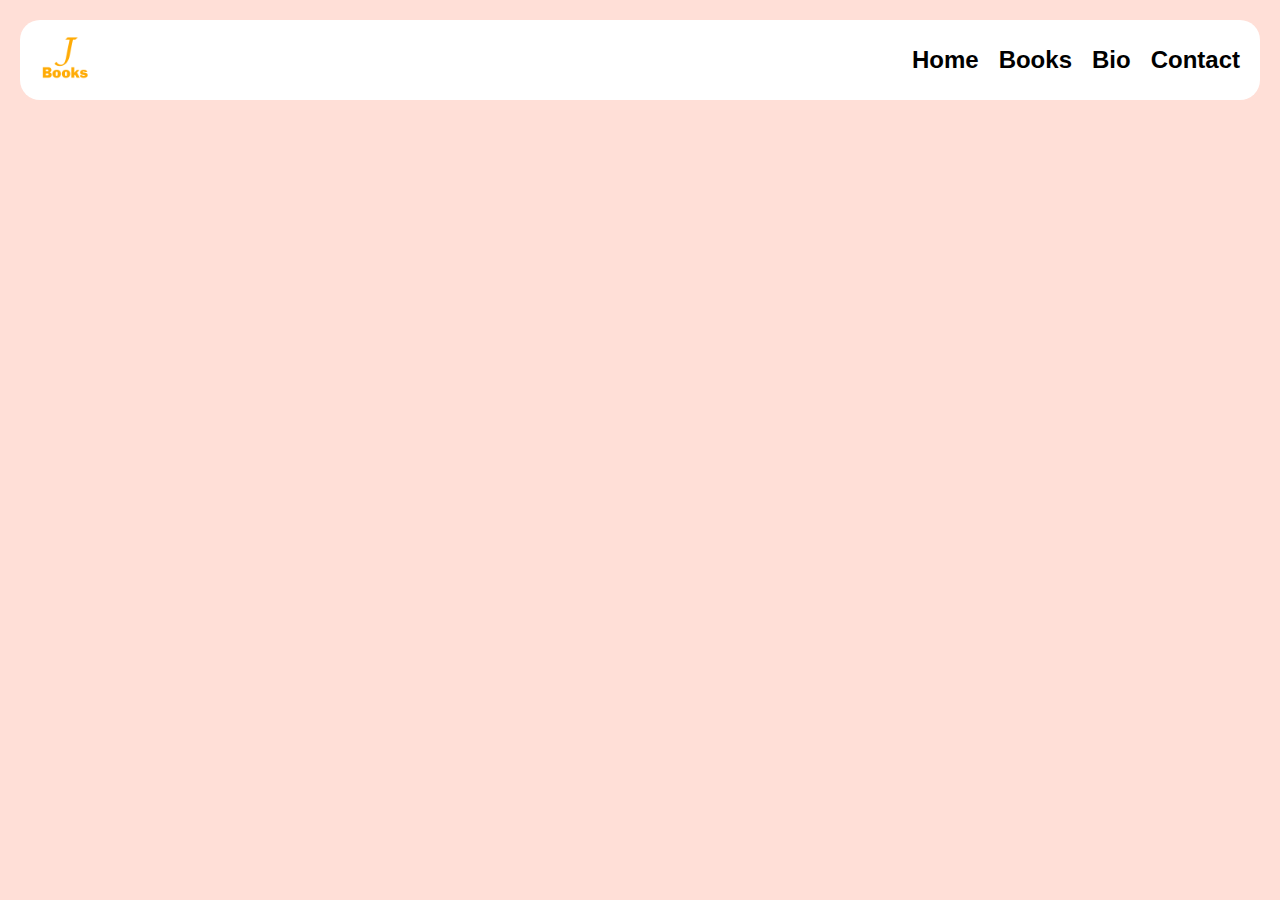
==== commit ad7e2b1a: "Big Fix!" ====
--- a/index.html
+++ b/index.html
@@ -1,924 +1,21 @@
-
 <!DOCTYPE html>
-<html lang="en-US">
-<head>
-<meta charset="UTF-8">
-<meta name="viewport" content="width=device-width, initial-scale=1">
-	 <link rel="profile" href="https://gmpg.org/xfn/11"> 
-	 <title>My Blog &#8211; My WordPress Blog</title>
-<meta name='robots' content='max-image-preview:large' />
-<link rel='dns-prefetch' href='//js.stripe.com' />
-<link rel='dns-prefetch' href='//fonts.googleapis.com' />
-<link rel="alternate" type="application/rss+xml" title="My Blog &raquo; Feed" href="http://jasonbooks.unaux.com/feed/" />
-<link rel="alternate" type="application/rss+xml" title="My Blog &raquo; Comments Feed" href="http://jasonbooks.unaux.com/comments/feed/" />
-<script>
-window._wpemojiSettings = {"baseUrl":"https:\/\/s.w.org\/images\/core\/emoji\/15.0.3\/72x72\/","ext":".png","svgUrl":"https:\/\/s.w.org\/images\/core\/emoji\/15.0.3\/svg\/","svgExt":".svg","source":{"concatemoji":"http:\/\/jasonbooks.unaux.com\/wp-includes\/js\/wp-emoji-release.min.js?ver=6.5.4"}};
-/*! This file is auto-generated */
-!function(i,n){var o,s,e;function c(e){try{var t={supportTests:e,timestamp:(new Date).valueOf()};sessionStorage.setItem(o,JSON.stringify(t))}catch(e){}}function p(e,t,n){e.clearRect(0,0,e.canvas.width,e.canvas.height),e.fillText(t,0,0);var t=new Uint32Array(e.getImageData(0,0,e.canvas.width,e.canvas.height).data),r=(e.clearRect(0,0,e.canvas.width,e.canvas.height),e.fillText(n,0,0),new Uint32Array(e.getImageData(0,0,e.canvas.width,e.canvas.height).data));return t.every(function(e,t){return e===r[t]})}function u(e,t,n){switch(t){case"flag":return n(e,"\ud83c\udff3\ufe0f\u200d\u26a7\ufe0f","\ud83c\udff3\ufe0f\u200b\u26a7\ufe0f")?!1:!n(e,"\ud83c\uddfa\ud83c\uddf3","\ud83c\uddfa\u200b\ud83c\uddf3")&&!n(e,"\ud83c\udff4\udb40\udc67\udb40\udc62\udb40\udc65\udb40\udc6e\udb40\udc67\udb40\udc7f","\ud83c\udff4\u200b\udb40\udc67\u200b\udb40\udc62\u200b\udb40\udc65\u200b\udb40\udc6e\u200b\udb40\udc67\u200b\udb40\udc7f");case"emoji":return!n(e,"\ud83d\udc26\u200d\u2b1b","\ud83d\udc26\u200b\u2b1b")}return!1}function f(e,t,n){var r="undefined"!=typeof WorkerGlobalScope&&self instanceof WorkerGlobalScope?new OffscreenCanvas(300,150):i.createElement("canvas"),a=r.getContext("2d",{willReadFrequently:!0}),o=(a.textBaseline="top",a.font="600 32px Arial",{});return e.forEach(function(e){o[e]=t(a,e,n)}),o}function t(e){var t=i.createElement("script");t.src=e,t.defer=!0,i.head.appendChild(t)}"undefined"!=typeof Promise&&(o="wpEmojiSettingsSupports",s=["flag","emoji"],n.supports={everything:!0,everythingExceptFlag:!0},e=new Promise(function(e){i.addEventListener("DOMContentLoaded",e,{once:!0})}),new Promise(function(t){var n=function(){try{var e=JSON.parse(sessionStorage.getItem(o));if("object"==typeof e&&"number"==typeof e.timestamp&&(new Date).valueOf()<e.timestamp+604800&&"object"==typeof e.supportTests)return e.supportTests}catch(e){}return null}();if(!n){if("undefined"!=typeof Worker&&"undefined"!=typeof OffscreenCanvas&&"undefined"!=typeof URL&&URL.createObjectURL&&"undefined"!=typeof Blob)try{var e="postMessage("+f.toString()+"("+[JSON.stringify(s),u.toString(),p.toString()].join(",")+"));",r=new Blob([e],{type:"text/javascript"}),a=new Worker(URL.createObjectURL(r),{name:"wpTestEmojiSupports"});return void(a.onmessage=function(e){c(n=e.data),a.terminate(),t(n)})}catch(e){}c(n=f(s,u,p))}t(n)}).then(function(e){for(var t in e)n.supports[t]=e[t],n.supports.everything=n.supports.everything&&n.supports[t],"flag"!==t&&(n.supports.everythingExceptFlag=n.supports.everythingExceptFlag&&n.supports[t]);n.supports.everythingExceptFlag=n.supports.everythingExceptFlag&&!n.supports.flag,n.DOMReady=!1,n.readyCallback=function(){n.DOMReady=!0}}).then(function(){return e}).then(function(){var e;n.supports.everything||(n.readyCallback(),(e=n.source||{}).concatemoji?t(e.concatemoji):e.wpemoji&&e.twemoji&&(t(e.twemoji),t(e.wpemoji)))}))}((window,document),window._wpemojiSettings);
-</script>
-<link rel='stylesheet' id='astra-theme-css-css' href='http://jasonbooks.unaux.com/wp-content/themes/astra/assets/css/minified/main.min.css?ver=4.7.1' media='all' />
-<style id='astra-theme-css-inline-css'>
-:root{--ast-post-nav-space:0;--ast-container-default-xlg-padding:6.67em;--ast-container-default-lg-padding:5.67em;--ast-container-default-slg-padding:4.34em;--ast-container-default-md-padding:3.34em;--ast-container-default-sm-padding:6.67em;--ast-container-default-xs-padding:2.4em;--ast-container-default-xxs-padding:1.4em;--ast-code-block-background:#EEEEEE;--ast-comment-inputs-background:#FAFAFA;--ast-normal-container-width:1200px;--ast-narrow-container-width:750px;--ast-blog-title-font-weight:normal;--ast-blog-meta-weight:inherit;}html{font-size:93.75%;}a,.page-title{color:var(--ast-global-color-0);}a:hover,a:focus{color:var(--ast-global-color-1);}body,button,input,select,textarea,.ast-button,.ast-custom-button{font-family:'Sora',sans-serif;font-weight:400;font-size:15px;font-size:1rem;line-height:var(--ast-body-line-height,1.65em);}blockquote{color:var(--ast-global-color-3);}h1,.entry-content h1,h2,.entry-content h2,h3,.entry-content h3,h4,.entry-content h4,h5,.entry-content h5,h6,.entry-content h6,.site-title,.site-title a{font-family:'DM Serif Display',serif;font-weight:400;}.site-title{font-size:35px;font-size:2.33333333333rem;display:none;}header .custom-logo-link img{max-width:180px;}.astra-logo-svg{width:180px;}.site-header .site-description{font-size:15px;font-size:1rem;display:none;}.entry-title{font-size:26px;font-size:1.73333333333rem;}.archive .ast-article-post .ast-article-inner,.blog .ast-article-post .ast-article-inner,.archive .ast-article-post .ast-article-inner:hover,.blog .ast-article-post .ast-article-inner:hover{overflow:hidden;}h1,.entry-content h1{font-size:70px;font-size:4.66666666667rem;font-weight:400;font-family:'DM Serif Display',serif;line-height:1.4em;}h2,.entry-content h2{font-size:48px;font-size:3.2rem;font-weight:400;font-family:'DM Serif Display',serif;line-height:1.3em;}h3,.entry-content h3{font-size:36px;font-size:2.4rem;font-weight:400;font-family:'DM Serif Display',serif;line-height:1.3em;}h4,.entry-content h4{font-size:26px;font-size:1.73333333333rem;line-height:1.2em;font-weight:400;font-family:'DM Serif Display',serif;}h5,.entry-content h5{font-size:22px;font-size:1.46666666667rem;line-height:1.2em;font-weight:400;font-family:'DM Serif Display',serif;}h6,.entry-content h6{font-size:18px;font-size:1.2rem;line-height:1.25em;font-weight:400;font-family:'DM Serif Display',serif;}::selection{background-color:var(--ast-global-color-0);color:#ffffff;}body,h1,.entry-title a,.entry-content h1,h2,.entry-content h2,h3,.entry-content h3,h4,.entry-content h4,h5,.entry-content h5,h6,.entry-content h6{color:var(--ast-global-color-3);}.tagcloud a:hover,.tagcloud a:focus,.tagcloud a.current-item{color:#ffffff;border-color:var(--ast-global-color-0);background-color:var(--ast-global-color-0);}input:focus,input[type="text"]:focus,input[type="email"]:focus,input[type="url"]:focus,input[type="password"]:focus,input[type="reset"]:focus,input[type="search"]:focus,textarea:focus{border-color:var(--ast-global-color-0);}input[type="radio"]:checked,input[type=reset],input[type="checkbox"]:checked,input[type="checkbox"]:hover:checked,input[type="checkbox"]:focus:checked,input[type=range]::-webkit-slider-thumb{border-color:var(--ast-global-color-0);background-color:var(--ast-global-color-0);box-shadow:none;}.site-footer a:hover + .post-count,.site-footer a:focus + .post-count{background:var(--ast-global-color-0);border-color:var(--ast-global-color-0);}.single .nav-links .nav-previous,.single .nav-links .nav-next{color:var(--ast-global-color-0);}.entry-meta,.entry-meta *{line-height:1.45;color:var(--ast-global-color-0);}.entry-meta a:not(.ast-button):hover,.entry-meta a:not(.ast-button):hover *,.entry-meta a:not(.ast-button):focus,.entry-meta a:not(.ast-button):focus *,.page-links > .page-link,.page-links .page-link:hover,.post-navigation a:hover{color:var(--ast-global-color-1);}#cat option,.secondary .calendar_wrap thead a,.secondary .calendar_wrap thead a:visited{color:var(--ast-global-color-0);}.secondary .calendar_wrap #today,.ast-progress-val span{background:var(--ast-global-color-0);}.secondary a:hover + .post-count,.secondary a:focus + .post-count{background:var(--ast-global-color-0);border-color:var(--ast-global-color-0);}.calendar_wrap #today > a{color:#ffffff;}.page-links .page-link,.single .post-navigation a{color:var(--ast-global-color-0);}.ast-search-menu-icon .search-form button.search-submit{padding:0 4px;}.ast-search-menu-icon form.search-form{padding-right:0;}.ast-search-menu-icon.slide-search input.search-field{width:0;}.ast-header-search .ast-search-menu-icon.ast-dropdown-active .search-form,.ast-header-search .ast-search-menu-icon.ast-dropdown-active .search-field:focus{transition:all 0.2s;}.search-form input.search-field:focus{outline:none;}.astra-logo-svg:not(.sticky-custom-logo .astra-logo-svg,.transparent-custom-logo .astra-logo-svg,.advanced-header-logo .astra-logo-svg){height:42px;}.ast-archive-title{color:var(--ast-global-color-2);}.wp-block-latest-posts > li > a{color:var(--ast-global-color-2);}.widget-title,.widget .wp-block-heading{font-size:21px;font-size:1.4rem;color:var(--ast-global-color-2);}.ast-single-post .entry-content a,.ast-comment-content a:not(.ast-comment-edit-reply-wrap a),.woocommerce-js .woocommerce-product-details__short-description a{text-decoration:underline;}.ast-single-post .wp-block-button .wp-block-button__link,.ast-single-post .elementor-button-wrapper .elementor-button,.ast-single-post .entry-content .uagb-tab a,.ast-single-post .entry-content .uagb-ifb-cta a,.ast-single-post .entry-content .wp-block-uagb-buttons a,.ast-single-post .entry-content .uabb-module-content a,.ast-single-post .entry-content .uagb-post-grid a,.ast-single-post .entry-content .uagb-timeline a,.ast-single-post .entry-content .uagb-toc__wrap a,.ast-single-post .entry-content .uagb-taxomony-box a,.ast-single-post .entry-content .woocommerce a,.entry-content .wp-block-latest-posts > li > a,.ast-single-post .entry-content .wp-block-file__button,li.ast-post-filter-single,.ast-single-post .wp-block-buttons .wp-block-button.is-style-outline .wp-block-button__link,.ast-single-post .ast-comment-content .comment-reply-link,.ast-single-post .ast-comment-content .comment-edit-link,.entry-content [CLASS*="wc-block"] .wc-block-components-button,.entry-content [CLASS*="wc-block"] .wc-block-components-totals-coupon-link,.entry-content [CLASS*="wc-block"] .wc-block-components-product-name{text-decoration:none;}.ast-search-menu-icon.slide-search a:focus-visible:focus-visible,.astra-search-icon:focus-visible,#close:focus-visible,a:focus-visible,.ast-menu-toggle:focus-visible,.site .skip-link:focus-visible,.wp-block-loginout input:focus-visible,.wp-block-search.wp-block-search__button-inside .wp-block-search__inside-wrapper,.ast-header-navigation-arrow:focus-visible,.woocommerce .wc-proceed-to-checkout > .checkout-button:focus-visible,.woocommerce .woocommerce-MyAccount-navigation ul li a:focus-visible,.ast-orders-table__row .ast-orders-table__cell:focus-visible,.woocommerce .woocommerce-order-details .order-again > .button:focus-visible,.woocommerce .woocommerce-message a.button.wc-forward:focus-visible,.woocommerce #minus_qty:focus-visible,.woocommerce #plus_qty:focus-visible,a#ast-apply-coupon:focus-visible,.woocommerce .woocommerce-info a:focus-visible,.woocommerce .astra-shop-summary-wrap a:focus-visible,.woocommerce a.wc-forward:focus-visible,#ast-apply-coupon:focus-visible,.woocommerce-js .woocommerce-mini-cart-item a.remove:focus-visible,#close:focus-visible,.button.search-submit:focus-visible,#search_submit:focus,.normal-search:focus-visible,.ast-header-account-wrap:focus-visible{outline-style:dotted;outline-color:inherit;outline-width:thin;}input:focus,input[type="text"]:focus,input[type="email"]:focus,input[type="url"]:focus,input[type="password"]:focus,input[type="reset"]:focus,input[type="search"]:focus,input[type="number"]:focus,textarea:focus,.wp-block-search__input:focus,[data-section="section-header-mobile-trigger"] .ast-button-wrap .ast-mobile-menu-trigger-minimal:focus,.ast-mobile-popup-drawer.active .menu-toggle-close:focus,.woocommerce-ordering select.orderby:focus,#ast-scroll-top:focus,#coupon_code:focus,.woocommerce-page #comment:focus,.woocommerce #reviews #respond input#submit:focus,.woocommerce a.add_to_cart_button:focus,.woocommerce .button.single_add_to_cart_button:focus,.woocommerce .woocommerce-cart-form button:focus,.woocommerce .woocommerce-cart-form__cart-item .quantity .qty:focus,.woocommerce .woocommerce-billing-fields .woocommerce-billing-fields__field-wrapper .woocommerce-input-wrapper > .input-text:focus,.woocommerce #order_comments:focus,.woocommerce #place_order:focus,.woocommerce .woocommerce-address-fields .woocommerce-address-fields__field-wrapper .woocommerce-input-wrapper > .input-text:focus,.woocommerce .woocommerce-MyAccount-content form button:focus,.woocommerce .woocommerce-MyAccount-content .woocommerce-EditAccountForm .woocommerce-form-row .woocommerce-Input.input-text:focus,.woocommerce .ast-woocommerce-container .woocommerce-pagination ul.page-numbers li a:focus,body #content .woocommerce form .form-row .select2-container--default .select2-selection--single:focus,#ast-coupon-code:focus,.woocommerce.woocommerce-js .quantity input[type=number]:focus,.woocommerce-js .woocommerce-mini-cart-item .quantity input[type=number]:focus,.woocommerce p#ast-coupon-trigger:focus{border-style:dotted;border-color:inherit;border-width:thin;}input{outline:none;}.woocommerce-js input[type=text]:focus,.woocommerce-js input[type=email]:focus,.woocommerce-js textarea:focus,input[type=number]:focus,.comments-area textarea#comment:focus,.comments-area textarea#comment:active,.comments-area .ast-comment-formwrap input[type="text"]:focus,.comments-area .ast-comment-formwrap input[type="text"]:active{outline-style:disable;outline-color:inherit;outline-width:thin;}.site-logo-img img{ transition:all 0.2s linear;}body .ast-oembed-container *{position:absolute;top:0;width:100%;height:100%;left:0;}body .wp-block-embed-pocket-casts .ast-oembed-container *{position:unset;}.ast-single-post-featured-section + article {margin-top: 2em;}.site-content .ast-single-post-featured-section img {width: 100%;overflow: hidden;object-fit: cover;}.site > .ast-single-related-posts-container {margin-top: 0;}@media (min-width: 922px) {.ast-desktop .ast-container--narrow {max-width: var(--ast-narrow-container-width);margin: 0 auto;}}.ast-page-builder-template .hentry {margin: 0;}.ast-page-builder-template .site-content > .ast-container {max-width: 100%;padding: 0;}.ast-page-builder-template .site .site-content #primary {padding: 0;margin: 0;}.ast-page-builder-template .no-results {text-align: center;margin: 4em auto;}.ast-page-builder-template .ast-pagination {padding: 2em;}.ast-page-builder-template .entry-header.ast-no-title.ast-no-thumbnail {margin-top: 0;}.ast-page-builder-template .entry-header.ast-header-without-markup {margin-top: 0;margin-bottom: 0;}.ast-page-builder-template .entry-header.ast-no-title.ast-no-meta {margin-bottom: 0;}.ast-page-builder-template.single .post-navigation {padding-bottom: 2em;}.ast-page-builder-template.single-post .site-content > .ast-container {max-width: 100%;}.ast-page-builder-template .entry-header {margin-top: 4em;margin-left: auto;margin-right: auto;padding-left: 20px;padding-right: 20px;}.single.ast-page-builder-template .entry-header {padding-left: 20px;padding-right: 20px;}.ast-page-builder-template .ast-archive-description {margin: 4em auto 0;padding-left: 20px;padding-right: 20px;}@media (max-width:921.9px){#ast-desktop-header{display:none;}}@media (min-width:922px){#ast-mobile-header{display:none;}}.ast-site-header-cart .cart-container,.ast-edd-site-header-cart .ast-edd-cart-container {transition: all 0.2s linear;}.ast-site-header-cart .ast-woo-header-cart-info-wrap,.ast-edd-site-header-cart .ast-edd-header-cart-info-wrap {padding: 0 6px 0 2px;font-weight: 600;line-height: 2.7;display: inline-block;}.ast-site-header-cart i.astra-icon {font-size: 20px;font-size: 1.3em;font-style: normal;font-weight: normal;position: relative;padding: 0 2px;}.ast-site-header-cart i.astra-icon.no-cart-total:after,.ast-header-break-point.ast-header-custom-item-outside .ast-edd-header-cart-info-wrap,.ast-header-break-point.ast-header-custom-item-outside .ast-woo-header-cart-info-wrap {display: none;}.ast-site-header-cart.ast-menu-cart-fill i.astra-icon,.ast-edd-site-header-cart.ast-edd-menu-cart-fill span.astra-icon {font-size: 1.1em;}.astra-cart-drawer {position: fixed;display: block;visibility: hidden;overflow: auto;-webkit-overflow-scrolling: touch;z-index: 10000;background-color: var(--ast-global-color-5);transform: translate3d(0,0,0);opacity: 0;will-change: transform;transition: 0.25s ease;}.woocommerce-mini-cart {position: relative;}.woocommerce-mini-cart::before {content: "";transition: .3s;}.woocommerce-mini-cart.ajax-mini-cart-qty-loading::before {position: absolute;top: 0;left: 0;right: 0;width: 100%;height: 100%;z-index: 5;background-color: var(--ast-global-color-5);opacity: .5;}.astra-cart-drawer {width: 460px;height: 100%;left: 100%;top: 0px;opacity: 1;transform: translate3d(0%,0,0);}.astra-cart-drawer .astra-cart-drawer-header {position: absolute;width: 100%;text-align: left;text-transform: inherit;font-weight: 500;border-bottom: 1px solid var(--ast-border-color);padding: 1.34em;line-height: 1;z-index: 1;max-height: 3.5em;}.astra-cart-drawer .astra-cart-drawer-header .astra-cart-drawer-title {color: var(--ast-global-color-2);}.astra-cart-drawer .astra-cart-drawer-close .ast-close-svg {width: 22px;height: 22px;}.astra-cart-drawer .astra-cart-drawer-content,.astra-cart-drawer .astra-cart-drawer-content .widget_shopping_cart,.astra-cart-drawer .astra-cart-drawer-content .widget_shopping_cart_content {height: 100%;}.astra-cart-drawer .astra-cart-drawer-content {padding-top: 3.5em;}.astra-cart-drawer .ast-mini-cart-price-wrap .multiply-symbol{padding: 0 0.5em;}.astra-cart-drawer .astra-cart-drawer-content .woocommerce-mini-cart-item .ast-mini-cart-price-wrap {float: right;margin-top: 0.5em;max-width: 50%;}.astra-cart-drawer .astra-cart-drawer-content .woocommerce-mini-cart-item .variation {margin-top: 0.5em;margin-bottom: 0.5em;}.astra-cart-drawer .astra-cart-drawer-content .woocommerce-mini-cart-item .variation dt {font-weight: 500;}.astra-cart-drawer .astra-cart-drawer-content .widget_shopping_cart_content {display: flex;flex-direction: column;overflow: hidden;}.astra-cart-drawer .astra-cart-drawer-content .widget_shopping_cart_content ul li {min-height: 60px;}.woocommerce-js .astra-cart-drawer .astra-cart-drawer-content .woocommerce-mini-cart__total {display: flex;justify-content: space-between;padding: 0.7em 1.34em;margin-bottom: 0;}.woocommerce-js .astra-cart-drawer .astra-cart-drawer-content .woocommerce-mini-cart__total strong,.woocommerce-js .astra-cart-drawer .astra-cart-drawer-content .woocommerce-mini-cart__total .amount {width: 50%;}.astra-cart-drawer .astra-cart-drawer-content .woocommerce-mini-cart {padding: 1.3em;flex: 1;overflow: auto;}.astra-cart-drawer .astra-cart-drawer-content .woocommerce-mini-cart a.remove {width: 20px;height: 20px;line-height: 16px;}.astra-cart-drawer .astra-cart-drawer-content .woocommerce-mini-cart__total {padding: 1em 1.5em;margin: 0;text-align: center;}.astra-cart-drawer .astra-cart-drawer-content .woocommerce-mini-cart__buttons {padding: 1.34em;text-align: center;margin-bottom: 0;}.astra-cart-drawer .astra-cart-drawer-content .woocommerce-mini-cart__buttons .button.checkout {margin-right: 0;}.astra-cart-drawer .astra-cart-drawer-content .woocommerce-mini-cart__buttons a{width: 100%;}.woocommerce-js .astra-cart-drawer .astra-cart-drawer-content .woocommerce-mini-cart__buttons a:nth-last-child(1) {margin-bottom: 0;}.astra-cart-drawer .astra-cart-drawer-content .edd-cart-item {padding: .5em 2.6em .5em 1.5em;}.astra-cart-drawer .astra-cart-drawer-content .edd-cart-item .edd-remove-from-cart::after {width: 20px;height: 20px;line-height: 16px;}.astra-cart-drawer .astra-cart-drawer-content .edd-cart-number-of-items {padding: 1em 1.5em 1em 1.5em;margin-bottom: 0;text-align: center;}.astra-cart-drawer .astra-cart-drawer-content .edd_total {padding: .5em 1.5em;margin: 0;text-align: center;}.astra-cart-drawer .astra-cart-drawer-content .cart_item.edd_checkout {padding: 1em 1.5em 0;text-align: center;margin-top: 0;}.astra-cart-drawer .widget_shopping_cart_content > .woocommerce-mini-cart__empty-message {display: none;}.astra-cart-drawer .woocommerce-mini-cart__empty-message,.astra-cart-drawer .cart_item.empty {text-align: center;margin-top: 10px;}body.admin-bar .astra-cart-drawer {padding-top: 32px;}@media (max-width: 782px) {body.admin-bar .astra-cart-drawer {padding-top: 46px;}}.ast-mobile-cart-active body.ast-hfb-header {overflow: hidden;}.ast-mobile-cart-active .astra-mobile-cart-overlay {opacity: 1;cursor: pointer;visibility: visible;z-index: 999;}.ast-mini-cart-empty-wrap {display: flex;flex-wrap: wrap;height: 100%;align-items: flex-end;}.ast-mini-cart-empty-wrap > * {width: 100%;}.astra-cart-drawer-content .ast-mini-cart-empty {height: 100%;display: flex;flex-direction: column;justify-content: space-between;text-align: center;}.astra-cart-drawer-content .ast-mini-cart-empty .ast-mini-cart-message {display: flex;align-items: center;justify-content: center;height: 100%;padding: 1.34em;}@media (min-width: 546px) {.astra-cart-drawer .astra-cart-drawer-content.ast-large-view .woocommerce-mini-cart__buttons {display: flex;}.woocommerce-js .astra-cart-drawer .astra-cart-drawer-content.ast-large-view .woocommerce-mini-cart__buttons a,.woocommerce-js .astra-cart-drawer .astra-cart-drawer-content.ast-large-view .woocommerce-mini-cart__buttons a.checkout {margin-top: 0;margin-bottom: 0;}}.ast-site-header-cart .cart-container:focus-visible {display: inline-block;}.ast-site-header-cart i.astra-icon:after {content: attr(data-cart-total);position: absolute;font-family: 'Sora',sans-serif;font-style: normal;top: -10px;right: -12px;font-weight: bold;box-shadow: 1px 1px 3px 0px rgba(0,0,0,0.3);font-size: 11px;padding-left: 0px;padding-right: 2px;line-height: 17px;letter-spacing: -.5px;height: 18px;min-width: 18px;border-radius: 99px;text-align: center;z-index: 3;}li.woocommerce-custom-menu-item .ast-site-header-cart i.astra-icon:after,li.edd-custom-menu-item .ast-edd-site-header-cart span.astra-icon:after {padding-left: 2px;}.astra-cart-drawer .astra-cart-drawer-close {position: absolute;top: 0.5em;right: 0;border: none;margin: 0;padding: .6em 1em .4em;color: var(--ast-global-color-2);background-color: transparent;}.astra-mobile-cart-overlay {background-color: rgba(0,0,0,0.4);position: fixed;top: 0;right: 0;bottom: 0;left: 0;visibility: hidden;opacity: 0;transition: opacity 0.2s ease-in-out;}.astra-cart-drawer .astra-cart-drawer-content .edd-cart-item .edd-remove-from-cart {right: 1.2em;}.ast-header-break-point.ast-woocommerce-cart-menu.ast-hfb-header .ast-cart-menu-wrap,.ast-header-break-point.ast-hfb-header .ast-cart-menu-wrap,.ast-header-break-point .ast-edd-site-header-cart-wrap .ast-edd-cart-menu-wrap {width: auto;height: 2em;font-size: 1.4em;line-height: 2;vertical-align: middle;text-align: right;}.woocommerce-js .astra-cart-drawer .astra-cart-drawer-content .woocommerce-mini-cart__buttons .button:not(.checkout):not(.ast-continue-shopping) {margin-right: 10px;}.woocommerce-js .astra-cart-drawer .astra-cart-drawer-content .woocommerce-mini-cart__buttons .button:not(.checkout):not(.ast-continue-shopping),.ast-site-header-cart .widget_shopping_cart .buttons .button:not(.checkout),.ast-site-header-cart .ast-site-header-cart-data .ast-mini-cart-empty .woocommerce-mini-cart__buttons a.button {background-color: transparent;border-style: solid;border-width: 1px;border-color: var(--ast-global-color-1);color: var(--ast-global-color-1);}.woocommerce-js .astra-cart-drawer .astra-cart-drawer-content .woocommerce-mini-cart__buttons .button:not(.checkout):not(.ast-continue-shopping):hover,.ast-site-header-cart .widget_shopping_cart .buttons .button:not(.checkout):hover {border-color: var(--ast-global-color-0);color: var(--ast-global-color-0);}.woocommerce-js .astra-cart-drawer .astra-cart-drawer-content .woocommerce-mini-cart__buttons a.checkout {margin-left: 0;margin-top: 10px;border-style: solid;border-width: 2px;border-color: var(--ast-global-color-1);}.woocommerce-js .astra-cart-drawer .astra-cart-drawer-content .woocommerce-mini-cart__buttons a.checkout:hover {border-color: var(--ast-global-color-0);}.woocommerce-js .astra-cart-drawer .astra-cart-drawer-content .woocommerce-mini-cart__total strong{padding-right: .5em;text-align: left;font-weight: 500;}.woocommerce-js .astra-cart-drawer .astra-cart-drawer-content .woocommerce-mini-cart__total .amount{text-align: right;}.astra-cart-drawer.active {transform: translate3d(-100%,0,0);visibility: visible;}.ast-site-header-cart.ast-menu-cart-outline .ast-cart-menu-wrap,.ast-site-header-cart.ast-menu-cart-fill .ast-cart-menu-wrap,.ast-edd-site-header-cart.ast-edd-menu-cart-outline .ast-edd-cart-menu-wrap,.ast-edd-site-header-cart.ast-edd-menu-cart-fill .ast-edd-cart-menu-wrap {line-height: 1.8;}@media (max-width:921px){.astra-cart-drawer.active{width:80%;}}@media (max-width:544px){.astra-cart-drawer.active{width:100%;}}.wp-block-buttons.aligncenter{justify-content:center;}@media (max-width:921px){.ast-theme-transparent-header #primary,.ast-theme-transparent-header #secondary{padding:0;}}@media (max-width:921px){.ast-plain-container.ast-no-sidebar #primary{padding:0;}}.ast-plain-container.ast-no-sidebar #primary{margin-top:0;margin-bottom:0;}.wp-block-button.is-style-outline .wp-block-button__link{border-color:var(--ast-global-color-1);border-top-width:0px;border-right-width:0px;border-bottom-width:0px;border-left-width:0px;}div.wp-block-button.is-style-outline > .wp-block-button__link:not(.has-text-color),div.wp-block-button.wp-block-button__link.is-style-outline:not(.has-text-color){color:var(--ast-global-color-1);}.wp-block-button.is-style-outline .wp-block-button__link:hover,.wp-block-buttons .wp-block-button.is-style-outline .wp-block-button__link:focus,.wp-block-buttons .wp-block-button.is-style-outline > .wp-block-button__link:not(.has-text-color):hover,.wp-block-buttons .wp-block-button.wp-block-button__link.is-style-outline:not(.has-text-color):hover{color:#ffffff;background-color:var(--ast-global-color-0);border-color:var(--ast-global-color-0);}.post-page-numbers.current .page-link,.ast-pagination .page-numbers.current{color:#ffffff;border-color:var(--ast-global-color-0);background-color:var(--ast-global-color-0);}.wp-block-button.is-style-outline .wp-block-button__link{border-top-width:0px;border-right-width:0px;border-bottom-width:0px;border-left-width:0px;}.wp-block-button.is-style-outline .wp-block-button__link.wp-element-button,.ast-outline-button{border-color:var(--ast-global-color-1);font-family:'Sora',sans-serif;font-weight:600;font-size:15px;font-size:1rem;line-height:1em;border-top-left-radius:3px;border-top-right-radius:3px;border-bottom-right-radius:3px;border-bottom-left-radius:3px;}.wp-block-buttons .wp-block-button.is-style-outline > .wp-block-button__link:not(.has-text-color),.wp-block-buttons .wp-block-button.wp-block-button__link.is-style-outline:not(.has-text-color),.ast-outline-button{color:var(--ast-global-color-1);}.wp-block-button.is-style-outline .wp-block-button__link:hover,.wp-block-buttons .wp-block-button.is-style-outline .wp-block-button__link:focus,.wp-block-buttons .wp-block-button.is-style-outline > .wp-block-button__link:not(.has-text-color):hover,.wp-block-buttons .wp-block-button.wp-block-button__link.is-style-outline:not(.has-text-color):hover,.ast-outline-button:hover,.ast-outline-button:focus,.wp-block-uagb-buttons-child .uagb-buttons-repeater.ast-outline-button:hover,.wp-block-uagb-buttons-child .uagb-buttons-repeater.ast-outline-button:focus{color:#ffffff;background-color:var(--ast-global-color-0);border-color:var(--ast-global-color-0);}.wp-block-button .wp-block-button__link.wp-element-button.is-style-outline:not(.has-background),.wp-block-button.is-style-outline>.wp-block-button__link.wp-element-button:not(.has-background),.ast-outline-button{background-color:var(--ast-global-color-1);}.entry-content[ast-blocks-layout] > figure{margin-bottom:1em;}h1.widget-title{font-weight:400;}h2.widget-title{font-weight:400;}h3.widget-title{font-weight:400;}@media (max-width:921px){.ast-separate-container #primary,.ast-separate-container #secondary{padding:1.5em 0;}#primary,#secondary{padding:1.5em 0;margin:0;}.ast-left-sidebar #content > .ast-container{display:flex;flex-direction:column-reverse;width:100%;}.ast-separate-container .ast-article-post,.ast-separate-container .ast-article-single{padding:1.5em 2.14em;}.ast-author-box img.avatar{margin:20px 0 0 0;}}@media (min-width:922px){.ast-separate-container.ast-right-sidebar #primary,.ast-separate-container.ast-left-sidebar #primary{border:0;}.search-no-results.ast-separate-container #primary{margin-bottom:4em;}}.elementor-button-wrapper .elementor-button{border-style:solid;text-decoration:none;border-top-width:0px;border-right-width:0px;border-left-width:0px;border-bottom-width:0px;}body .elementor-button.elementor-size-sm,body .elementor-button.elementor-size-xs,body .elementor-button.elementor-size-md,body .elementor-button.elementor-size-lg,body .elementor-button.elementor-size-xl,body .elementor-button{border-top-left-radius:3px;border-top-right-radius:3px;border-bottom-right-radius:3px;border-bottom-left-radius:3px;padding-top:14px;padding-right:28px;padding-bottom:14px;padding-left:28px;}@media (max-width:921px){.elementor-button-wrapper .elementor-button.elementor-size-sm,.elementor-button-wrapper .elementor-button.elementor-size-xs,.elementor-button-wrapper .elementor-button.elementor-size-md,.elementor-button-wrapper .elementor-button.elementor-size-lg,.elementor-button-wrapper .elementor-button.elementor-size-xl,.elementor-button-wrapper .elementor-button{padding-top:12px;padding-bottom:12px;}}.elementor-button-wrapper .elementor-button{border-color:var(--ast-global-color-1);background-color:var(--ast-global-color-1);}.elementor-button-wrapper .elementor-button:hover,.elementor-button-wrapper .elementor-button:focus{color:#ffffff;background-color:var(--ast-global-color-0);border-color:var(--ast-global-color-0);}.wp-block-button .wp-block-button__link ,.elementor-button-wrapper .elementor-button,.elementor-button-wrapper .elementor-button:visited{color:#ffffff;}.elementor-button-wrapper .elementor-button{font-family:'Sora',sans-serif;font-weight:600;font-size:15px;font-size:1rem;line-height:1em;}body .elementor-button.elementor-size-sm,body .elementor-button.elementor-size-xs,body .elementor-button.elementor-size-md,body .elementor-button.elementor-size-lg,body .elementor-button.elementor-size-xl,body .elementor-button{font-size:15px;font-size:1rem;}.wp-block-button .wp-block-button__link:hover,.wp-block-button .wp-block-button__link:focus{color:#ffffff;background-color:var(--ast-global-color-0);border-color:var(--ast-global-color-0);}.elementor-widget-heading h1.elementor-heading-title{line-height:1.4em;}.elementor-widget-heading h2.elementor-heading-title{line-height:1.3em;}.elementor-widget-heading h3.elementor-heading-title{line-height:1.3em;}.elementor-widget-heading h4.elementor-heading-title{line-height:1.2em;}.elementor-widget-heading h5.elementor-heading-title{line-height:1.2em;}.elementor-widget-heading h6.elementor-heading-title{line-height:1.25em;}.wp-block-button .wp-block-button__link,.wp-block-search .wp-block-search__button,body .wp-block-file .wp-block-file__button{border-style:solid;border-top-width:0px;border-right-width:0px;border-left-width:0px;border-bottom-width:0px;border-color:var(--ast-global-color-1);background-color:var(--ast-global-color-1);color:#ffffff;font-family:'Sora',sans-serif;font-weight:600;line-height:1em;font-size:15px;font-size:1rem;border-top-left-radius:3px;border-top-right-radius:3px;border-bottom-right-radius:3px;border-bottom-left-radius:3px;padding-top:14px;padding-right:28px;padding-bottom:14px;padding-left:28px;}@media (max-width:921px){.wp-block-button .wp-block-button__link,.wp-block-search .wp-block-search__button,body .wp-block-file .wp-block-file__button{padding-top:12px;padding-bottom:12px;}}.menu-toggle,button,.ast-button,.ast-custom-button,.button,input#submit,input[type="button"],input[type="submit"],input[type="reset"],form[CLASS*="wp-block-search__"].wp-block-search .wp-block-search__inside-wrapper .wp-block-search__button,body .wp-block-file .wp-block-file__button,.woocommerce-js a.button,.woocommerce button.button,.woocommerce .woocommerce-message a.button,.woocommerce #respond input#submit.alt,.woocommerce input.button.alt,.woocommerce input.button,.woocommerce input.button:disabled,.woocommerce input.button:disabled[disabled],.woocommerce input.button:disabled:hover,.woocommerce input.button:disabled[disabled]:hover,.woocommerce #respond input#submit,.woocommerce button.button.alt.disabled,.wc-block-grid__products .wc-block-grid__product .wp-block-button__link,.wc-block-grid__product-onsale,[CLASS*="wc-block"] button,.woocommerce-js .astra-cart-drawer .astra-cart-drawer-content .woocommerce-mini-cart__buttons .button:not(.checkout):not(.ast-continue-shopping),.woocommerce-js .astra-cart-drawer .astra-cart-drawer-content .woocommerce-mini-cart__buttons a.checkout,.woocommerce button.button.alt.disabled.wc-variation-selection-needed,[CLASS*="wc-block"] .wc-block-components-button{border-style:solid;border-top-width:0px;border-right-width:0px;border-left-width:0px;border-bottom-width:0px;color:#ffffff;border-color:var(--ast-global-color-1);background-color:var(--ast-global-color-1);padding-top:14px;padding-right:28px;padding-bottom:14px;padding-left:28px;font-family:'Sora',sans-serif;font-weight:600;font-size:15px;font-size:1rem;line-height:1em;border-top-left-radius:3px;border-top-right-radius:3px;border-bottom-right-radius:3px;border-bottom-left-radius:3px;}button:focus,.menu-toggle:hover,button:hover,.ast-button:hover,.ast-custom-button:hover .button:hover,.ast-custom-button:hover ,input[type=reset]:hover,input[type=reset]:focus,input#submit:hover,input#submit:focus,input[type="button"]:hover,input[type="button"]:focus,input[type="submit"]:hover,input[type="submit"]:focus,form[CLASS*="wp-block-search__"].wp-block-search .wp-block-search__inside-wrapper .wp-block-search__button:hover,form[CLASS*="wp-block-search__"].wp-block-search .wp-block-search__inside-wrapper .wp-block-search__button:focus,body .wp-block-file .wp-block-file__button:hover,body .wp-block-file .wp-block-file__button:focus,.woocommerce-js a.button:hover,.woocommerce button.button:hover,.woocommerce .woocommerce-message a.button:hover,.woocommerce #respond input#submit:hover,.woocommerce #respond input#submit.alt:hover,.woocommerce input.button.alt:hover,.woocommerce input.button:hover,.woocommerce button.button.alt.disabled:hover,.wc-block-grid__products .wc-block-grid__product .wp-block-button__link:hover,[CLASS*="wc-block"] button:hover,.woocommerce-js .astra-cart-drawer .astra-cart-drawer-content .woocommerce-mini-cart__buttons .button:not(.checkout):not(.ast-continue-shopping):hover,.woocommerce-js .astra-cart-drawer .astra-cart-drawer-content .woocommerce-mini-cart__buttons a.checkout:hover,.woocommerce button.button.alt.disabled.wc-variation-selection-needed:hover,[CLASS*="wc-block"] .wc-block-components-button:hover,[CLASS*="wc-block"] .wc-block-components-button:focus{color:#ffffff;background-color:var(--ast-global-color-0);border-color:var(--ast-global-color-0);}@media (max-width:921px){.menu-toggle,button,.ast-button,.ast-custom-button,.button,input#submit,input[type="button"],input[type="submit"],input[type="reset"],form[CLASS*="wp-block-search__"].wp-block-search .wp-block-search__inside-wrapper .wp-block-search__button,body .wp-block-file .wp-block-file__button,.woocommerce-js a.button,.woocommerce button.button,.woocommerce .woocommerce-message a.button,.woocommerce #respond input#submit.alt,.woocommerce input.button.alt,.woocommerce input.button,.woocommerce input.button:disabled,.woocommerce input.button:disabled[disabled],.woocommerce input.button:disabled:hover,.woocommerce input.button:disabled[disabled]:hover,.woocommerce #respond input#submit,.woocommerce button.button.alt.disabled,.wc-block-grid__products .wc-block-grid__product .wp-block-button__link,.wc-block-grid__product-onsale,[CLASS*="wc-block"] button,.woocommerce-js .astra-cart-drawer .astra-cart-drawer-content .woocommerce-mini-cart__buttons .button:not(.checkout):not(.ast-continue-shopping),.woocommerce-js .astra-cart-drawer .astra-cart-drawer-content .woocommerce-mini-cart__buttons a.checkout,.woocommerce button.button.alt.disabled.wc-variation-selection-needed,[CLASS*="wc-block"] .wc-block-components-button{padding-top:12px;padding-bottom:12px;}}@media (max-width:921px){.ast-mobile-header-stack .main-header-bar .ast-search-menu-icon{display:inline-block;}.ast-header-break-point.ast-header-custom-item-outside .ast-mobile-header-stack .main-header-bar .ast-search-icon{margin:0;}.ast-comment-avatar-wrap img{max-width:2.5em;}.ast-comment-meta{padding:0 1.8888em 1.3333em;}.ast-separate-container .ast-comment-list li.depth-1{padding:1.5em 2.14em;}.ast-separate-container .comment-respond{padding:2em 2.14em;}}@media (min-width:544px){.ast-container{max-width:100%;}}@media (max-width:544px){.ast-separate-container .ast-article-post,.ast-separate-container .ast-article-single,.ast-separate-container .comments-title,.ast-separate-container .ast-archive-description{padding:1.5em 1em;}.ast-separate-container #content .ast-container{padding-left:0.54em;padding-right:0.54em;}.ast-separate-container .ast-comment-list .bypostauthor{padding:.5em;}.ast-search-menu-icon.ast-dropdown-active .search-field{width:170px;}}body,.ast-separate-container{background-color:var(--ast-global-color-5);;background-image:none;;}@media (max-width:921px){.site-title{display:none;}.site-header .site-description{display:none;}h1,.entry-content h1{font-size:45px;}h2,.entry-content h2{font-size:34px;}h3,.entry-content h3{font-size:28px;}}@media (max-width:544px){.site-title{display:none;}.site-header .site-description{display:none;}h1,.entry-content h1{font-size:36px;}h2,.entry-content h2{font-size:28px;}h3,.entry-content h3{font-size:24px;}}@media (max-width:921px){html{font-size:85.5%;}}@media (max-width:544px){html{font-size:85.5%;}}@media (min-width:922px){.ast-container{max-width:1240px;}}@media (min-width:922px){.site-content .ast-container{display:flex;}}@media (max-width:921px){.site-content .ast-container{flex-direction:column;}}@media (min-width:922px){.main-header-menu .sub-menu .menu-item.ast-left-align-sub-menu:hover > .sub-menu,.main-header-menu .sub-menu .menu-item.ast-left-align-sub-menu.focus > .sub-menu{margin-left:-0px;}}.site .comments-area{padding-bottom:3em;}.wp-block-file {display: flex;align-items: center;flex-wrap: wrap;justify-content: space-between;}.wp-block-pullquote {border: none;}.wp-block-pullquote blockquote::before {content: "\201D";font-family: "Helvetica",sans-serif;display: flex;transform: rotate( 180deg );font-size: 6rem;font-style: normal;line-height: 1;font-weight: bold;align-items: center;justify-content: center;}.has-text-align-right > blockquote::before {justify-content: flex-start;}.has-text-align-left > blockquote::before {justify-content: flex-end;}figure.wp-block-pullquote.is-style-solid-color blockquote {max-width: 100%;text-align: inherit;}html body {--wp--custom--ast-default-block-top-padding: 3em;--wp--custom--ast-default-block-right-padding: 3em;--wp--custom--ast-default-block-bottom-padding: 3em;--wp--custom--ast-default-block-left-padding: 3em;--wp--custom--ast-container-width: 1200px;--wp--custom--ast-content-width-size: 1200px;--wp--custom--ast-wide-width-size: calc(1200px + var(--wp--custom--ast-default-block-left-padding) + var(--wp--custom--ast-default-block-right-padding));}.ast-narrow-container {--wp--custom--ast-content-width-size: 750px;--wp--custom--ast-wide-width-size: 750px;}@media(max-width: 921px) {html body {--wp--custom--ast-default-block-top-padding: 3em;--wp--custom--ast-default-block-right-padding: 2em;--wp--custom--ast-default-block-bottom-padding: 3em;--wp--custom--ast-default-block-left-padding: 2em;}}@media(max-width: 544px) {html body {--wp--custom--ast-default-block-top-padding: 3em;--wp--custom--ast-default-block-right-padding: 1.5em;--wp--custom--ast-default-block-bottom-padding: 3em;--wp--custom--ast-default-block-left-padding: 1.5em;}}.entry-content > .wp-block-group,.entry-content > .wp-block-cover,.entry-content > .wp-block-columns {padding-top: var(--wp--custom--ast-default-block-top-padding);padding-right: var(--wp--custom--ast-default-block-right-padding);padding-bottom: var(--wp--custom--ast-default-block-bottom-padding);padding-left: var(--wp--custom--ast-default-block-left-padding);}.ast-plain-container.ast-no-sidebar .entry-content > .alignfull,.ast-page-builder-template .ast-no-sidebar .entry-content > .alignfull {margin-left: calc( -50vw + 50%);margin-right: calc( -50vw + 50%);max-width: 100vw;width: 100vw;}.ast-plain-container.ast-no-sidebar .entry-content .alignfull .alignfull,.ast-page-builder-template.ast-no-sidebar .entry-content .alignfull .alignfull,.ast-plain-container.ast-no-sidebar .entry-content .alignfull .alignwide,.ast-page-builder-template.ast-no-sidebar .entry-content .alignfull .alignwide,.ast-plain-container.ast-no-sidebar .entry-content .alignwide .alignfull,.ast-page-builder-template.ast-no-sidebar .entry-content .alignwide .alignfull,.ast-plain-container.ast-no-sidebar .entry-content .alignwide .alignwide,.ast-page-builder-template.ast-no-sidebar .entry-content .alignwide .alignwide,.ast-plain-container.ast-no-sidebar .entry-content .wp-block-column .alignfull,.ast-page-builder-template.ast-no-sidebar .entry-content .wp-block-column .alignfull,.ast-plain-container.ast-no-sidebar .entry-content .wp-block-column .alignwide,.ast-page-builder-template.ast-no-sidebar .entry-content .wp-block-column .alignwide {margin-left: auto;margin-right: auto;width: 100%;}[ast-blocks-layout] .wp-block-separator:not(.is-style-dots) {height: 0;}[ast-blocks-layout] .wp-block-separator {margin: 20px auto;}[ast-blocks-layout] .wp-block-separator:not(.is-style-wide):not(.is-style-dots) {max-width: 100px;}[ast-blocks-layout] .wp-block-separator.has-background {padding: 0;}.entry-content[ast-blocks-layout] > * {max-width: var(--wp--custom--ast-content-width-size);margin-left: auto;margin-right: auto;}.entry-content[ast-blocks-layout] > .alignwide {max-width: var(--wp--custom--ast-wide-width-size);}.entry-content[ast-blocks-layout] .alignfull {max-width: none;}.entry-content .wp-block-columns {margin-bottom: 0;}blockquote {margin: 1.5em;border-color: rgba(0,0,0,0.05);}.wp-block-quote:not(.has-text-align-right):not(.has-text-align-center) {border-left: 5px solid rgba(0,0,0,0.05);}.has-text-align-right > blockquote,blockquote.has-text-align-right {border-right: 5px solid rgba(0,0,0,0.05);}.has-text-align-left > blockquote,blockquote.has-text-align-left {border-left: 5px solid rgba(0,0,0,0.05);}.wp-block-site-tagline,.wp-block-latest-posts .read-more {margin-top: 15px;}.wp-block-loginout p label {display: block;}.wp-block-loginout p:not(.login-remember):not(.login-submit) input {width: 100%;}.wp-block-loginout input:focus {border-color: transparent;}.wp-block-loginout input:focus {outline: thin dotted;}.entry-content .wp-block-media-text .wp-block-media-text__content {padding: 0 0 0 8%;}.entry-content .wp-block-media-text.has-media-on-the-right .wp-block-media-text__content {padding: 0 8% 0 0;}.entry-content .wp-block-media-text.has-background .wp-block-media-text__content {padding: 8%;}.entry-content .wp-block-cover:not([class*="background-color"]) .wp-block-cover__inner-container,.entry-content .wp-block-cover:not([class*="background-color"]) .wp-block-cover-image-text,.entry-content .wp-block-cover:not([class*="background-color"]) .wp-block-cover-text,.entry-content .wp-block-cover-image:not([class*="background-color"]) .wp-block-cover__inner-container,.entry-content .wp-block-cover-image:not([class*="background-color"]) .wp-block-cover-image-text,.entry-content .wp-block-cover-image:not([class*="background-color"]) .wp-block-cover-text {color: var(--ast-global-color-5);}.wp-block-loginout .login-remember input {width: 1.1rem;height: 1.1rem;margin: 0 5px 4px 0;vertical-align: middle;}.wp-block-latest-posts > li > *:first-child,.wp-block-latest-posts:not(.is-grid) > li:first-child {margin-top: 0;}.wp-block-search__inside-wrapper .wp-block-search__input {padding: 0 10px;color: var(--ast-global-color-3);background: var(--ast-global-color-5);border-color: var(--ast-border-color);}.wp-block-latest-posts .read-more {margin-bottom: 1.5em;}.wp-block-search__no-button .wp-block-search__inside-wrapper .wp-block-search__input {padding-top: 5px;padding-bottom: 5px;}.wp-block-latest-posts .wp-block-latest-posts__post-date,.wp-block-latest-posts .wp-block-latest-posts__post-author {font-size: 1rem;}.wp-block-latest-posts > li > *,.wp-block-latest-posts:not(.is-grid) > li {margin-top: 12px;margin-bottom: 12px;}.ast-page-builder-template .entry-content[ast-blocks-layout] > *,.ast-page-builder-template .entry-content[ast-blocks-layout] > .alignfull > * {max-width: none;}.ast-page-builder-template .entry-content[ast-blocks-layout] > .alignwide > * {max-width: var(--wp--custom--ast-wide-width-size);}.ast-page-builder-template .entry-content[ast-blocks-layout] > .inherit-container-width > *,.ast-page-builder-template .entry-content[ast-blocks-layout] > * > *,.entry-content[ast-blocks-layout] > .wp-block-cover .wp-block-cover__inner-container {max-width: var(--wp--custom--ast-content-width-size);margin-left: auto;margin-right: auto;}.entry-content[ast-blocks-layout] .wp-block-cover:not(.alignleft):not(.alignright) {width: auto;}@media(max-width: 1200px) {.ast-separate-container .entry-content > .alignfull,.ast-separate-container .entry-content[ast-blocks-layout] > .alignwide,.ast-plain-container .entry-content[ast-blocks-layout] > .alignwide,.ast-plain-container .entry-content .alignfull {margin-left: calc(-1 * min(var(--ast-container-default-xlg-padding),20px)) ;margin-right: calc(-1 * min(var(--ast-container-default-xlg-padding),20px));}}@media(min-width: 1201px) {.ast-separate-container .entry-content > .alignfull {margin-left: calc(-1 * var(--ast-container-default-xlg-padding) );margin-right: calc(-1 * var(--ast-container-default-xlg-padding) );}.ast-separate-container .entry-content[ast-blocks-layout] > .alignwide,.ast-plain-container .entry-content[ast-blocks-layout] > .alignwide {margin-left: calc(-1 * var(--wp--custom--ast-default-block-left-padding) );margin-right: calc(-1 * var(--wp--custom--ast-default-block-right-padding) );}}@media(min-width: 921px) {.ast-separate-container .entry-content .wp-block-group.alignwide:not(.inherit-container-width) > :where(:not(.alignleft):not(.alignright)),.ast-plain-container .entry-content .wp-block-group.alignwide:not(.inherit-container-width) > :where(:not(.alignleft):not(.alignright)) {max-width: calc( var(--wp--custom--ast-content-width-size) + 80px );}.ast-plain-container.ast-right-sidebar .entry-content[ast-blocks-layout] .alignfull,.ast-plain-container.ast-left-sidebar .entry-content[ast-blocks-layout] .alignfull {margin-left: -60px;margin-right: -60px;}}@media(min-width: 544px) {.entry-content > .alignleft {margin-right: 20px;}.entry-content > .alignright {margin-left: 20px;}}@media (max-width:544px){.wp-block-columns .wp-block-column:not(:last-child){margin-bottom:20px;}.wp-block-latest-posts{margin:0;}}@media( max-width: 600px ) {.entry-content .wp-block-media-text .wp-block-media-text__content,.entry-content .wp-block-media-text.has-media-on-the-right .wp-block-media-text__content {padding: 8% 0 0;}.entry-content .wp-block-media-text.has-background .wp-block-media-text__content {padding: 8%;}}.ast-page-builder-template .entry-header {padding-left: 0;}.ast-narrow-container .site-content .wp-block-uagb-image--align-full .wp-block-uagb-image__figure {max-width: 100%;margin-left: auto;margin-right: auto;}:root .has-ast-global-color-0-color{color:var(--ast-global-color-0);}:root .has-ast-global-color-0-background-color{background-color:var(--ast-global-color-0);}:root .wp-block-button .has-ast-global-color-0-color{color:var(--ast-global-color-0);}:root .wp-block-button .has-ast-global-color-0-background-color{background-color:var(--ast-global-color-0);}:root .has-ast-global-color-1-color{color:var(--ast-global-color-1);}:root .has-ast-global-color-1-background-color{background-color:var(--ast-global-color-1);}:root .wp-block-button .has-ast-global-color-1-color{color:var(--ast-global-color-1);}:root .wp-block-button .has-ast-global-color-1-background-color{background-color:var(--ast-global-color-1);}:root .has-ast-global-color-2-color{color:var(--ast-global-color-2);}:root .has-ast-global-color-2-background-color{background-color:var(--ast-global-color-2);}:root .wp-block-button .has-ast-global-color-2-color{color:var(--ast-global-color-2);}:root .wp-block-button .has-ast-global-color-2-background-color{background-color:var(--ast-global-color-2);}:root .has-ast-global-color-3-color{color:var(--ast-global-color-3);}:root .has-ast-global-color-3-background-color{background-color:var(--ast-global-color-3);}:root .wp-block-button .has-ast-global-color-3-color{color:var(--ast-global-color-3);}:root .wp-block-button .has-ast-global-color-3-background-color{background-color:var(--ast-global-color-3);}:root .has-ast-global-color-4-color{color:var(--ast-global-color-4);}:root .has-ast-global-color-4-background-color{background-color:var(--ast-global-color-4);}:root .wp-block-button .has-ast-global-color-4-color{color:var(--ast-global-color-4);}:root .wp-block-button .has-ast-global-color-4-background-color{background-color:var(--ast-global-color-4);}:root .has-ast-global-color-5-color{color:var(--ast-global-color-5);}:root .has-ast-global-color-5-background-color{background-color:var(--ast-global-color-5);}:root .wp-block-button .has-ast-global-color-5-color{color:var(--ast-global-color-5);}:root .wp-block-button .has-ast-global-color-5-background-color{background-color:var(--ast-global-color-5);}:root .has-ast-global-color-6-color{color:var(--ast-global-color-6);}:root .has-ast-global-color-6-background-color{background-color:var(--ast-global-color-6);}:root .wp-block-button .has-ast-global-color-6-color{color:var(--ast-global-color-6);}:root .wp-block-button .has-ast-global-color-6-background-color{background-color:var(--ast-global-color-6);}:root .has-ast-global-color-7-color{color:var(--ast-global-color-7);}:root .has-ast-global-color-7-background-color{background-color:var(--ast-global-color-7);}:root .wp-block-button .has-ast-global-color-7-color{color:var(--ast-global-color-7);}:root .wp-block-button .has-ast-global-color-7-background-color{background-color:var(--ast-global-color-7);}:root .has-ast-global-color-8-color{color:var(--ast-global-color-8);}:root .has-ast-global-color-8-background-color{background-color:var(--ast-global-color-8);}:root .wp-block-button .has-ast-global-color-8-color{color:var(--ast-global-color-8);}:root .wp-block-button .has-ast-global-color-8-background-color{background-color:var(--ast-global-color-8);}:root{--ast-global-color-0:#e95930;--ast-global-color-1:#946659;--ast-global-color-2:#171921;--ast-global-color-3:#30333a;--ast-global-color-4:#fffaf8;--ast-global-color-5:#FFFFFF;--ast-global-color-6:#F2F5F7;--ast-global-color-7:#e95930;--ast-global-color-8:#000000;}:root {--ast-border-color : #dddddd;}.ast-single-entry-banner {-js-display: flex;display: flex;flex-direction: column;justify-content: center;text-align: center;position: relative;background: #eeeeee;}.ast-single-entry-banner[data-banner-layout="layout-1"] {max-width: 1200px;background: inherit;padding: 20px 0;}.ast-single-entry-banner[data-banner-width-type="custom"] {margin: 0 auto;width: 100%;}.ast-single-entry-banner + .site-content .entry-header {margin-bottom: 0;}.site .ast-author-avatar {--ast-author-avatar-size: ;}a.ast-underline-text {text-decoration: underline;}.ast-container > .ast-terms-link {position: relative;display: block;}a.ast-button.ast-badge-tax {padding: 4px 8px;border-radius: 3px;font-size: inherit;}header.entry-header > *:not(:last-child){margin-bottom:10px;}.ast-archive-entry-banner {-js-display: flex;display: flex;flex-direction: column;justify-content: center;text-align: center;position: relative;background: #eeeeee;}.ast-archive-entry-banner[data-banner-width-type="custom"] {margin: 0 auto;width: 100%;}.ast-archive-entry-banner[data-banner-layout="layout-1"] {background: inherit;padding: 20px 0;text-align: left;}body.archive .ast-archive-description{max-width:1200px;width:100%;text-align:left;padding-top:3em;padding-right:3em;padding-bottom:3em;padding-left:3em;}body.archive .ast-archive-description .ast-archive-title,body.archive .ast-archive-description .ast-archive-title *{font-size:40px;font-size:2.66666666667rem;}body.archive .ast-archive-description > *:not(:last-child){margin-bottom:10px;}@media (max-width:921px){body.archive .ast-archive-description{text-align:left;}}@media (max-width:544px){body.archive .ast-archive-description{text-align:left;}}a.edd-add-to-cart.white .edd-loading,.edd-discount-loader.edd-loading,.edd-loading-ajax.edd-loading{border-left-color:#ffffff;}@media (min-width:922px){.ast-edd-archive-page .site-content > .ast-container{max-width:1240px;}}.ast-breadcrumbs .trail-browse,.ast-breadcrumbs .trail-items,.ast-breadcrumbs .trail-items li{display:inline-block;margin:0;padding:0;border:none;background:inherit;text-indent:0;text-decoration:none;}.ast-breadcrumbs .trail-browse{font-size:inherit;font-style:inherit;font-weight:inherit;color:inherit;}.ast-breadcrumbs .trail-items{list-style:none;}.trail-items li::after{padding:0 0.3em;content:"\00bb";}.trail-items li:last-of-type::after{display:none;}h1,.entry-content h1,h2,.entry-content h2,h3,.entry-content h3,h4,.entry-content h4,h5,.entry-content h5,h6,.entry-content h6{color:var(--ast-global-color-2);}.entry-title a{color:var(--ast-global-color-2);}@media (max-width:921px){.ast-builder-grid-row-container.ast-builder-grid-row-tablet-3-firstrow .ast-builder-grid-row > *:first-child,.ast-builder-grid-row-container.ast-builder-grid-row-tablet-3-lastrow .ast-builder-grid-row > *:last-child{grid-column:1 / -1;}}@media (max-width:544px){.ast-builder-grid-row-container.ast-builder-grid-row-mobile-3-firstrow .ast-builder-grid-row > *:first-child,.ast-builder-grid-row-container.ast-builder-grid-row-mobile-3-lastrow .ast-builder-grid-row > *:last-child{grid-column:1 / -1;}}.ast-builder-layout-element[data-section="title_tagline"]{display:flex;}@media (max-width:921px){.ast-header-break-point .ast-builder-layout-element[data-section="title_tagline"]{display:flex;}}@media (max-width:544px){.ast-header-break-point .ast-builder-layout-element[data-section="title_tagline"]{display:flex;}}.ast-builder-menu-1{font-family:inherit;font-weight:inherit;}.ast-builder-menu-1 .menu-item > .menu-link{color:var(--ast-global-color-2);}.ast-builder-menu-1 .menu-item > .ast-menu-toggle{color:var(--ast-global-color-2);}.ast-builder-menu-1 .menu-item:hover > .menu-link,.ast-builder-menu-1 .inline-on-mobile .menu-item:hover > .ast-menu-toggle{color:var(--ast-global-color-0);}.ast-builder-menu-1 .menu-item:hover > .ast-menu-toggle{color:var(--ast-global-color-0);}.ast-builder-menu-1 .menu-item.current-menu-item > .menu-link,.ast-builder-menu-1 .inline-on-mobile .menu-item.current-menu-item > .ast-menu-toggle,.ast-builder-menu-1 .current-menu-ancestor > .menu-link{color:var(--ast-global-color-0);}.ast-builder-menu-1 .menu-item.current-menu-item > .ast-menu-toggle{color:var(--ast-global-color-0);}.ast-builder-menu-1 .sub-menu,.ast-builder-menu-1 .inline-on-mobile .sub-menu{border-top-width:2px;border-bottom-width:0px;border-right-width:0px;border-left-width:0px;border-color:var(--ast-global-color-0);border-style:solid;}.ast-builder-menu-1 .main-header-menu > .menu-item > .sub-menu,.ast-builder-menu-1 .main-header-menu > .menu-item > .astra-full-megamenu-wrapper{margin-top:0px;}.ast-desktop .ast-builder-menu-1 .main-header-menu > .menu-item > .sub-menu:before,.ast-desktop .ast-builder-menu-1 .main-header-menu > .menu-item > .astra-full-megamenu-wrapper:before{height:calc( 0px + 5px );}.ast-desktop .ast-builder-menu-1 .menu-item .sub-menu .menu-link{border-style:none;}@media (max-width:921px){.ast-header-break-point .ast-builder-menu-1 .menu-item.menu-item-has-children > .ast-menu-toggle{top:0;}.ast-builder-menu-1 .inline-on-mobile .menu-item.menu-item-has-children > .ast-menu-toggle{right:-15px;}.ast-builder-menu-1 .menu-item-has-children > .menu-link:after{content:unset;}.ast-builder-menu-1 .main-header-menu > .menu-item > .sub-menu,.ast-builder-menu-1 .main-header-menu > .menu-item > .astra-full-megamenu-wrapper{margin-top:0;}}@media (max-width:544px){.ast-header-break-point .ast-builder-menu-1 .menu-item.menu-item-has-children > .ast-menu-toggle{top:0;}.ast-builder-menu-1 .main-header-menu > .menu-item > .sub-menu,.ast-builder-menu-1 .main-header-menu > .menu-item > .astra-full-megamenu-wrapper{margin-top:0;}}.ast-builder-menu-1{display:flex;}@media (max-width:921px){.ast-header-break-point .ast-builder-menu-1{display:flex;}}@media (max-width:544px){.ast-header-break-point .ast-builder-menu-1{display:flex;}}.ast-header-account-type-icon{-js-display:inline-flex;display:inline-flex;align-self:center;vertical-align:middle;}.ast-header-account-type-avatar .avatar{display:inline;border-radius:100%;max-width:100%;}.as.site-header-focus-item.ast-header-account:hover > .customize-partial-edit-shortcut{opacity:0;}.site-header-focus-item.ast-header-account:hover > * > .customize-partial-edit-shortcut{opacity:1;}.ast-header-account-wrap .ast-header-account-type-icon .ahfb-svg-iconset svg{height:18px;width:18px;}.ast-header-account-wrap .ast-header-account-type-avatar .avatar{width:40px;}@media (max-width:921px){.ast-header-account-wrap .ast-header-account-type-icon .ahfb-svg-iconset svg{height:18px;width:18px;}.ast-header-account-wrap .ast-header-account-type-avatar .avatar{width:20px;}}@media (max-width:544px){.ast-header-account-wrap .ast-header-account-type-icon .ahfb-svg-iconset svg{height:18px;width:18px;}.ast-header-account-wrap .ast-header-account-type-avatar .avatar{width:20px;}}.ast-header-account-wrap{display:flex;}@media (max-width:921px){.ast-header-break-point .ast-header-account-wrap{display:flex;}}@media (max-width:544px){.ast-header-break-point .ast-header-account-wrap{display:flex;}}.ast-edd-site-header-cart .ast-edd-cart-menu-wrap .count,.ast-edd-site-header-cart .ast-edd-cart-menu-wrap .count:after{color:var(--ast-global-color-0);border-color:var(--ast-global-color-0);}.ast-edd-site-header-cart .ast-edd-cart-menu-wrap:hover .count{color:#ffffff;background-color:var(--ast-global-color-0);}.ast-edd-site-header-cart .ast-icon-shopping-cart{color:var(--ast-global-color-0);}.ast-edd-site-header-cart .ast-edd-header-cart-info-wrap{color:var(--ast-global-color-0);}.ast-edd-site-header-cart .ast-addon-cart-wrap span.astra-icon:after{color:#ffffff;background-color:var(--ast-global-color-0);}.ast-theme-transparent-header .ast-edd-site-header-cart .ast-edd-header-cart-info-wrap{color:var(--ast-global-color-0);}.ast-theme-transparent-header .ast-edd-site-header-cart .ast-addon-cart-wrap span.astra-icon:after{color:#ffffff;background-color:var(--ast-global-color-0);}.ast-edd-cart-menu-wrap .count,.ast-edd-cart-menu-wrap .count:after{border-color:var(--ast-global-color-0);color:var(--ast-global-color-0);}.ast-edd-site-header-cart .ast-edd-cart-menu-wrap:hover .count{color:#ffffff;background-color:var(--ast-global-color-0);}.ast-edd-menu-cart-outline .ast-addon-cart-wrap{background:#ffffff;color:var(--ast-global-color-0);}.ast-edd-site-header-cart .ast-menu-cart-outline .ast-edd-header-cart-info-wrap{color:var(--ast-global-color-0);}.ast-edd-site-header-cart.ast-edd-menu-cart-fill .ast-edd-cart-menu-wrap .count,.ast-edd-menu-cart-fill .ast-addon-cart-wrap,.ast-edd-menu-cart-fill .ast-addon-cart-wrap .ast-edd-header-cart-info-wrap,.ast-edd-menu-cart-fill .ast-addon-cart-wrap .ast-icon-shopping-cart{background-color:var(--ast-global-color-0);color:#ffffff;}.ast-theme-transparent-header .ast-edd-cart-menu-wrap .count,.ast-theme-transparent-header .ast-edd-cart-menu-wrap .count:after{border-color:var(--ast-global-color-0);color:var(--ast-global-color-0);}.ast-theme-transparent-header .ast-edd-site-header-cart .ast-edd-cart-menu-wrap:hover .count{color:#ffffff;background-color:var(--ast-global-color-0);}.ast-theme-transparent-header .ast-edd-menu-cart-outline .ast-addon-cart-wrap{background:#ffffff;color:var(--ast-global-color-0);}.ast-theme-transparent-header .ast-edd-site-header-cart .ast-menu-cart-outline .ast-edd-header-cart-info-wrap{color:var(--ast-global-color-0);}.ast-theme-transparent-header .ast-edd-site-header-cart.ast-edd-menu-cart-fill .ast-edd-cart-menu-wrap .count,.ast-theme-transparent-header .ast-edd-menu-cart-fill .ast-addon-cart-wrap,.ast-theme-transparent-header .ast-edd-menu-cart-fill .ast-edd-site-header-cart-wrap .ast-icon-shopping-cart,.ast-theme-transparent-header .ast-edd-site-header-cart .ast-addon-cart-wrap span.astra-icon:after{background-color:var(--ast-global-color-0);color:#ffffff;}.ast-edd-site-header-cart.ast-edd-menu-cart-outline .ast-addon-cart-wrap,.ast-edd-site-header-cart.ast-edd-menu-cart-fill .ast-addon-cart-wrap,.ast-edd-site-header-cart.ast-edd-menu-cart-outline .count,.ast-edd-site-header-cart.ast-edd-menu-cart-fill .count,.ast-edd-site-header-cart.ast-edd-menu-cart-outline .ast-addon-cart-wrap .ast-edd-header-cart-info-wrap,.ast-edd-site-header-cart.ast-edd-menu-cart-fill .ast-addon-cart-wrap .ast-edd-header-cart-info-wrap{border-radius:3px;}.ast-header-edd-cart{display:flex;}@media (max-width:921px){.ast-header-break-point .ast-header-edd-cart{display:flex;}}@media (max-width:544px){.ast-header-break-point .ast-header-edd-cart{display:flex;}}.site-below-footer-wrap{padding-top:20px;padding-bottom:20px;}.site-below-footer-wrap[data-section="section-below-footer-builder"]{background-color:var(--ast-global-color-2);;background-image:none;;min-height:80px;border-style:solid;border-width:0px;border-top-width:1px;border-top-color:var(--ast-global-color-6);}.site-below-footer-wrap[data-section="section-below-footer-builder"] .ast-builder-grid-row{max-width:1200px;min-height:80px;margin-left:auto;margin-right:auto;}.site-below-footer-wrap[data-section="section-below-footer-builder"] .ast-builder-grid-row,.site-below-footer-wrap[data-section="section-below-footer-builder"] .site-footer-section{align-items:center;}.site-below-footer-wrap[data-section="section-below-footer-builder"].ast-footer-row-inline .site-footer-section{display:flex;margin-bottom:0;}.ast-builder-grid-row-full .ast-builder-grid-row{grid-template-columns:1fr;}@media (max-width:921px){.site-below-footer-wrap[data-section="section-below-footer-builder"].ast-footer-row-tablet-inline .site-footer-section{display:flex;margin-bottom:0;}.site-below-footer-wrap[data-section="section-below-footer-builder"].ast-footer-row-tablet-stack .site-footer-section{display:block;margin-bottom:10px;}.ast-builder-grid-row-container.ast-builder-grid-row-tablet-full .ast-builder-grid-row{grid-template-columns:1fr;}}@media (max-width:544px){.site-below-footer-wrap[data-section="section-below-footer-builder"].ast-footer-row-mobile-inline .site-footer-section{display:flex;margin-bottom:0;}.site-below-footer-wrap[data-section="section-below-footer-builder"].ast-footer-row-mobile-stack .site-footer-section{display:block;margin-bottom:10px;}.ast-builder-grid-row-container.ast-builder-grid-row-mobile-full .ast-builder-grid-row{grid-template-columns:1fr;}}.site-below-footer-wrap[data-section="section-below-footer-builder"]{display:grid;}@media (max-width:921px){.ast-header-break-point .site-below-footer-wrap[data-section="section-below-footer-builder"]{display:grid;}}@media (max-width:544px){.ast-header-break-point .site-below-footer-wrap[data-section="section-below-footer-builder"]{display:grid;}}.ast-footer-copyright{text-align:center;}.ast-footer-copyright {color:var(--ast-global-color-5);}@media (max-width:921px){.ast-footer-copyright{text-align:center;}}@media (max-width:544px){.ast-footer-copyright{text-align:center;}}.ast-footer-copyright.ast-builder-layout-element{display:flex;}@media (max-width:921px){.ast-header-break-point .ast-footer-copyright.ast-builder-layout-element{display:flex;}}@media (max-width:544px){.ast-header-break-point .ast-footer-copyright.ast-builder-layout-element{display:flex;}}.ast-social-stack-desktop .ast-builder-social-element,.ast-social-stack-tablet .ast-builder-social-element,.ast-social-stack-mobile .ast-builder-social-element {margin-top: 6px;margin-bottom: 6px;}.social-show-label-true .ast-builder-social-element {width: auto;padding: 0 0.4em;}[data-section^="section-fb-social-icons-"] .footer-social-inner-wrap {text-align: center;}.ast-footer-social-wrap {width: 100%;}.ast-footer-social-wrap .ast-builder-social-element:first-child {margin-left: 0;}.ast-footer-social-wrap .ast-builder-social-element:last-child {margin-right: 0;}.ast-header-social-wrap .ast-builder-social-element:first-child {margin-left: 0;}.ast-header-social-wrap .ast-builder-social-element:last-child {margin-right: 0;}.ast-builder-social-element {line-height: 1;color: #3a3a3a;background: transparent;vertical-align: middle;transition: all 0.01s;margin-left: 6px;margin-right: 6px;justify-content: center;align-items: center;}.ast-builder-social-element {line-height: 1;color: #3a3a3a;background: transparent;vertical-align: middle;transition: all 0.01s;margin-left: 6px;margin-right: 6px;justify-content: center;align-items: center;}.ast-builder-social-element .social-item-label {padding-left: 6px;}.ast-footer-social-1-wrap .ast-builder-social-element,.ast-footer-social-1-wrap .social-show-label-true .ast-builder-social-element{margin-left:15px;margin-right:15px;}.ast-footer-social-1-wrap .ast-builder-social-element svg{width:25px;height:25px;}.ast-footer-social-1-wrap .ast-social-color-type-custom svg{fill:var(--ast-global-color-5);}.ast-footer-social-1-wrap .ast-social-color-type-custom .ast-builder-social-element:hover{color:var(--ast-global-color-0);}.ast-footer-social-1-wrap .ast-social-color-type-custom .ast-builder-social-element:hover svg{fill:var(--ast-global-color-0);}.ast-footer-social-1-wrap .ast-social-color-type-custom .social-item-label{color:var(--ast-global-color-5);}.ast-footer-social-1-wrap .ast-builder-social-element:hover .social-item-label{color:var(--ast-global-color-0);}[data-section="section-fb-social-icons-1"] .footer-social-inner-wrap{text-align:center;}@media (max-width:921px){[data-section="section-fb-social-icons-1"] .footer-social-inner-wrap{text-align:center;}}@media (max-width:544px){[data-section="section-fb-social-icons-1"] .footer-social-inner-wrap{text-align:center;}}.ast-builder-layout-element[data-section="section-fb-social-icons-1"]{display:flex;}@media (max-width:921px){.ast-header-break-point .ast-builder-layout-element[data-section="section-fb-social-icons-1"]{display:flex;}}@media (max-width:544px){.ast-header-break-point .ast-builder-layout-element[data-section="section-fb-social-icons-1"]{display:flex;}}.site-primary-footer-wrap{padding-top:45px;padding-bottom:45px;}.site-primary-footer-wrap[data-section="section-primary-footer-builder"]{background-color:var(--ast-global-color-2);;background-image:none;;border-style:solid;border-width:0px;border-top-width:1px;border-top-color:rgba(230,230,230,0);}.site-primary-footer-wrap[data-section="section-primary-footer-builder"] .ast-builder-grid-row{max-width:1200px;margin-left:auto;margin-right:auto;}.site-primary-footer-wrap[data-section="section-primary-footer-builder"] .ast-builder-grid-row,.site-primary-footer-wrap[data-section="section-primary-footer-builder"] .site-footer-section{align-items:center;}.site-primary-footer-wrap[data-section="section-primary-footer-builder"].ast-footer-row-inline .site-footer-section{display:flex;margin-bottom:0;}.ast-builder-grid-row-3-equal .ast-builder-grid-row{grid-template-columns:repeat( 3,1fr );}@media (max-width:921px){.site-primary-footer-wrap[data-section="section-primary-footer-builder"].ast-footer-row-tablet-inline .site-footer-section{display:flex;margin-bottom:0;}.site-primary-footer-wrap[data-section="section-primary-footer-builder"].ast-footer-row-tablet-stack .site-footer-section{display:block;margin-bottom:10px;}.ast-builder-grid-row-container.ast-builder-grid-row-tablet-3-equal .ast-builder-grid-row{grid-template-columns:repeat( 3,1fr );}}@media (max-width:544px){.site-primary-footer-wrap[data-section="section-primary-footer-builder"].ast-footer-row-mobile-inline .site-footer-section{display:flex;margin-bottom:0;}.site-primary-footer-wrap[data-section="section-primary-footer-builder"].ast-footer-row-mobile-stack .site-footer-section{display:block;margin-bottom:10px;}.ast-builder-grid-row-container.ast-builder-grid-row-mobile-full .ast-builder-grid-row{grid-template-columns:1fr;}}.site-primary-footer-wrap[data-section="section-primary-footer-builder"]{padding-top:50px;padding-bottom:50px;margin-top:0px;}.site-primary-footer-wrap[data-section="section-primary-footer-builder"]{display:grid;}@media (max-width:921px){.ast-header-break-point .site-primary-footer-wrap[data-section="section-primary-footer-builder"]{display:grid;}}@media (max-width:544px){.ast-header-break-point .site-primary-footer-wrap[data-section="section-primary-footer-builder"]{display:grid;}}.footer-widget-area[data-section="sidebar-widgets-footer-widget-1"].footer-widget-area-inner{text-align:left;}@media (max-width:921px){.footer-widget-area[data-section="sidebar-widgets-footer-widget-1"].footer-widget-area-inner{text-align:center;}}@media (max-width:544px){.footer-widget-area[data-section="sidebar-widgets-footer-widget-1"].footer-widget-area-inner{text-align:center;}}.footer-widget-area.widget-area.site-footer-focus-item{width:auto;}.footer-widget-area[data-section="sidebar-widgets-footer-widget-1"]{display:block;}@media (max-width:921px){.ast-header-break-point .footer-widget-area[data-section="sidebar-widgets-footer-widget-1"]{display:block;}}@media (max-width:544px){.ast-header-break-point .footer-widget-area[data-section="sidebar-widgets-footer-widget-1"]{display:block;}}.elementor-widget-heading .elementor-heading-title{margin:0;}.elementor-page .ast-menu-toggle{color:unset !important;background:unset !important;}.elementor-post.elementor-grid-item.hentry{margin-bottom:0;}.woocommerce div.product .elementor-element.elementor-products-grid .related.products ul.products li.product,.elementor-element .elementor-wc-products .woocommerce[class*='columns-'] ul.products li.product{width:auto;margin:0;float:none;}.elementor-toc__list-wrapper{margin:0;}body .elementor hr{background-color:#ccc;margin:0;}.ast-left-sidebar .elementor-section.elementor-section-stretched,.ast-right-sidebar .elementor-section.elementor-section-stretched{max-width:100%;left:0 !important;}.elementor-posts-container [CLASS*="ast-width-"]{width:100%;}.elementor-template-full-width .ast-container{display:block;}.elementor-screen-only,.screen-reader-text,.screen-reader-text span,.ui-helper-hidden-accessible{top:0 !important;}@media (max-width:544px){.elementor-element .elementor-wc-products .woocommerce[class*="columns-"] ul.products li.product{width:auto;margin:0;}.elementor-element .woocommerce .woocommerce-result-count{float:none;}}.ast-header-break-point .main-header-bar{border-bottom-width:1px;}@media (min-width:922px){.main-header-bar{border-bottom-width:1px;}}.main-header-menu .menu-item, #astra-footer-menu .menu-item, .main-header-bar .ast-masthead-custom-menu-items{-js-display:flex;display:flex;-webkit-box-pack:center;-webkit-justify-content:center;-moz-box-pack:center;-ms-flex-pack:center;justify-content:center;-webkit-box-orient:vertical;-webkit-box-direction:normal;-webkit-flex-direction:column;-moz-box-orient:vertical;-moz-box-direction:normal;-ms-flex-direction:column;flex-direction:column;}.main-header-menu > .menu-item > .menu-link, #astra-footer-menu > .menu-item > .menu-link{height:100%;-webkit-box-align:center;-webkit-align-items:center;-moz-box-align:center;-ms-flex-align:center;align-items:center;-js-display:flex;display:flex;}.ast-header-break-point .main-navigation ul .menu-item .menu-link .icon-arrow:first-of-type svg{top:.2em;margin-top:0px;margin-left:0px;width:.65em;transform:translate(0, -2px) rotateZ(270deg);}.ast-mobile-popup-content .ast-submenu-expanded > .ast-menu-toggle{transform:rotateX(180deg);overflow-y:auto;}@media (min-width:922px){.ast-builder-menu .main-navigation > ul > li:last-child a{margin-right:0;}}.ast-separate-container .ast-article-inner{background-color:transparent;background-image:none;}.ast-separate-container .ast-article-post{background-color:var(--ast-global-color-4);;background-image:none;;}@media (max-width:921px){.ast-separate-container .ast-article-post{background-color:var(--ast-global-color-5);;background-image:none;;}}@media (max-width:544px){.ast-separate-container .ast-article-post{background-color:var(--ast-global-color-5);;background-image:none;;}}.ast-separate-container .ast-article-single:not(.ast-related-post), .woocommerce.ast-separate-container .ast-woocommerce-container, .ast-separate-container .error-404, .ast-separate-container .no-results, .single.ast-separate-container  .ast-author-meta, .ast-separate-container .related-posts-title-wrapper,.ast-separate-container .comments-count-wrapper, .ast-box-layout.ast-plain-container .site-content,.ast-padded-layout.ast-plain-container .site-content, .ast-separate-container .ast-archive-description, .ast-separate-container .comments-area .comment-respond, .ast-separate-container .comments-area .ast-comment-list li, .ast-separate-container .comments-area .comments-title{background-color:var(--ast-global-color-4);;background-image:none;;}@media (max-width:921px){.ast-separate-container .ast-article-single:not(.ast-related-post), .woocommerce.ast-separate-container .ast-woocommerce-container, .ast-separate-container .error-404, .ast-separate-container .no-results, .single.ast-separate-container  .ast-author-meta, .ast-separate-container .related-posts-title-wrapper,.ast-separate-container .comments-count-wrapper, .ast-box-layout.ast-plain-container .site-content,.ast-padded-layout.ast-plain-container .site-content, .ast-separate-container .ast-archive-description{background-color:var(--ast-global-color-5);;background-image:none;;}}@media (max-width:544px){.ast-separate-container .ast-article-single:not(.ast-related-post), .woocommerce.ast-separate-container .ast-woocommerce-container, .ast-separate-container .error-404, .ast-separate-container .no-results, .single.ast-separate-container  .ast-author-meta, .ast-separate-container .related-posts-title-wrapper,.ast-separate-container .comments-count-wrapper, .ast-box-layout.ast-plain-container .site-content,.ast-padded-layout.ast-plain-container .site-content, .ast-separate-container .ast-archive-description{background-color:var(--ast-global-color-5);;background-image:none;;}}.ast-separate-container.ast-two-container #secondary .widget{background-color:var(--ast-global-color-4);;background-image:none;;}@media (max-width:921px){.ast-separate-container.ast-two-container #secondary .widget{background-color:var(--ast-global-color-5);;background-image:none;;}}@media (max-width:544px){.ast-separate-container.ast-two-container #secondary .widget{background-color:var(--ast-global-color-5);;background-image:none;;}}.ast-off-canvas-active body.ast-main-header-nav-open {overflow: hidden;}.ast-mobile-popup-drawer .ast-mobile-popup-overlay {background-color: rgba(0,0,0,0.4);position: fixed;top: 0;right: 0;bottom: 0;left: 0;visibility: hidden;opacity: 0;transition: opacity 0.2s ease-in-out;}.ast-mobile-popup-drawer .ast-mobile-popup-header {-js-display: flex;display: flex;justify-content: flex-end;min-height: calc( 1.2em + 24px);}.ast-mobile-popup-drawer .ast-mobile-popup-header .menu-toggle-close {background: transparent;border: 0;font-size: 24px;line-height: 1;padding: .6em;color: inherit;-js-display: flex;display: flex;box-shadow: none;}.ast-mobile-popup-drawer.ast-mobile-popup-full-width .ast-mobile-popup-inner {max-width: none;transition: transform 0s ease-in,opacity 0.2s ease-in;}.ast-mobile-popup-drawer.active {left: 0;opacity: 1;right: 0;z-index: 100000;transition: opacity 0.25s ease-out;}.ast-mobile-popup-drawer.active .ast-mobile-popup-overlay {opacity: 1;cursor: pointer;visibility: visible;}body.admin-bar .ast-mobile-popup-drawer,body.admin-bar .ast-mobile-popup-drawer .ast-mobile-popup-inner {top: 32px;}body.admin-bar.ast-primary-sticky-header-active .ast-mobile-popup-drawer,body.admin-bar.ast-primary-sticky-header-active .ast-mobile-popup-drawer .ast-mobile-popup-inner{top: 0px;}@media (max-width: 782px) {body.admin-bar .ast-mobile-popup-drawer,body.admin-bar .ast-mobile-popup-drawer .ast-mobile-popup-inner {top: 46px;}}.ast-mobile-popup-content > *,.ast-desktop-popup-content > *{padding: 10px 0;height: auto;}.ast-mobile-popup-content > *:first-child,.ast-desktop-popup-content > *:first-child{padding-top: 10px;}.ast-mobile-popup-content > .ast-builder-menu,.ast-desktop-popup-content > .ast-builder-menu{padding-top: 0;}.ast-mobile-popup-content > *:last-child,.ast-desktop-popup-content > *:last-child {padding-bottom: 0;}.ast-mobile-popup-drawer .ast-mobile-popup-content .ast-search-icon,.ast-mobile-popup-drawer .main-header-bar-navigation .menu-item-has-children .sub-menu,.ast-mobile-popup-drawer .ast-desktop-popup-content .ast-search-icon {display: none;}.ast-mobile-popup-drawer .ast-mobile-popup-content .ast-search-menu-icon.ast-inline-search label,.ast-mobile-popup-drawer .ast-desktop-popup-content .ast-search-menu-icon.ast-inline-search label {width: 100%;}.ast-mobile-popup-content .ast-builder-menu-mobile .main-header-menu,.ast-mobile-popup-content .ast-builder-menu-mobile .main-header-menu .sub-menu {background-color: transparent;}.ast-mobile-popup-content .ast-icon svg {height: .85em;width: .95em;margin-top: 15px;}.ast-mobile-popup-content .ast-icon.icon-search svg {margin-top: 0;}.ast-desktop .ast-desktop-popup-content .astra-menu-animation-slide-up > .menu-item > .sub-menu,.ast-desktop .ast-desktop-popup-content .astra-menu-animation-slide-up > .menu-item .menu-item > .sub-menu,.ast-desktop .ast-desktop-popup-content .astra-menu-animation-slide-down > .menu-item > .sub-menu,.ast-desktop .ast-desktop-popup-content .astra-menu-animation-slide-down > .menu-item .menu-item > .sub-menu,.ast-desktop .ast-desktop-popup-content .astra-menu-animation-fade > .menu-item > .sub-menu,.ast-mobile-popup-drawer.show,.ast-desktop .ast-desktop-popup-content .astra-menu-animation-fade > .menu-item .menu-item > .sub-menu{opacity: 1;visibility: visible;}.ast-mobile-popup-drawer {position: fixed;top: 0;bottom: 0;left: -99999rem;right: 99999rem;transition: opacity 0.25s ease-in,left 0s 0.25s,right 0s 0.25s;opacity: 0;}.ast-mobile-popup-drawer .ast-mobile-popup-inner {width: 100%;transform: translateX(100%);max-width: 90%;right: 0;top: 0;background: #fafafa;color: #3a3a3a;bottom: 0;opacity: 0;position: fixed;box-shadow: 0 0 2rem 0 rgba(0,0,0,0.1);-js-display: flex;display: flex;flex-direction: column;transition: transform 0.2s ease-in,opacity 0.2s ease-in;overflow-y:auto;overflow-x:hidden;}.ast-mobile-popup-drawer.ast-mobile-popup-left .ast-mobile-popup-inner {transform: translateX(-100%);right: auto;left: 0;}.ast-hfb-header.ast-default-menu-enable.ast-header-break-point .ast-mobile-popup-drawer .main-header-bar-navigation ul .menu-item .sub-menu .menu-link {padding-left: 30px;}.ast-hfb-header.ast-default-menu-enable.ast-header-break-point .ast-mobile-popup-drawer .main-header-bar-navigation .sub-menu .menu-item .menu-item .menu-link {padding-left: 40px;}.ast-mobile-popup-drawer .main-header-bar-navigation .menu-item-has-children > .ast-menu-toggle {right: calc( 20px - 0.907em);}.ast-mobile-popup-drawer.content-align-flex-end .main-header-bar-navigation .menu-item-has-children > .ast-menu-toggle {left: calc( 20px - 0.907em);width: fit-content;}.ast-mobile-popup-drawer .ast-mobile-popup-content .ast-search-menu-icon,.ast-mobile-popup-drawer .ast-mobile-popup-content .ast-search-menu-icon.slide-search,.ast-mobile-popup-drawer .ast-desktop-popup-content .ast-search-menu-icon,.ast-mobile-popup-drawer .ast-desktop-popup-content .ast-search-menu-icon.slide-search {width: 100%;position: relative;display: block;right: auto;transform: none;}.ast-mobile-popup-drawer .ast-mobile-popup-content .ast-search-menu-icon.slide-search .search-form,.ast-mobile-popup-drawer .ast-mobile-popup-content .ast-search-menu-icon .search-form,.ast-mobile-popup-drawer .ast-desktop-popup-content .ast-search-menu-icon.slide-search .search-form,.ast-mobile-popup-drawer .ast-desktop-popup-content .ast-search-menu-icon .search-form {right: 0;visibility: visible;opacity: 1;position: relative;top: auto;transform: none;padding: 0;display: block;overflow: hidden;}.ast-mobile-popup-drawer .ast-mobile-popup-content .ast-search-menu-icon.ast-inline-search .search-field,.ast-mobile-popup-drawer .ast-mobile-popup-content .ast-search-menu-icon .search-field,.ast-mobile-popup-drawer .ast-desktop-popup-content .ast-search-menu-icon.ast-inline-search .search-field,.ast-mobile-popup-drawer .ast-desktop-popup-content .ast-search-menu-icon .search-field {width: 100%;padding-right: 5.5em;}.ast-mobile-popup-drawer .ast-mobile-popup-content .ast-search-menu-icon .search-submit,.ast-mobile-popup-drawer .ast-desktop-popup-content .ast-search-menu-icon .search-submit {display: block;position: absolute;height: 100%;top: 0;right: 0;padding: 0 1em;border-radius: 0;}.ast-mobile-popup-drawer.active .ast-mobile-popup-inner {opacity: 1;visibility: visible;transform: translateX(0%);}.ast-mobile-popup-drawer.active .ast-mobile-popup-inner{background-color:#ffffff;;}.ast-mobile-header-wrap .ast-mobile-header-content, .ast-desktop-header-content{background-color:#ffffff;;}.ast-mobile-popup-content > *, .ast-mobile-header-content > *, .ast-desktop-popup-content > *, .ast-desktop-header-content > *{padding-top:0px;padding-bottom:0px;}.content-align-flex-start .ast-builder-layout-element{justify-content:flex-start;}.content-align-flex-start .main-header-menu{text-align:left;}.ast-mobile-popup-drawer.active .menu-toggle-close{color:#3a3a3a;}.ast-mobile-header-wrap .ast-primary-header-bar,.ast-primary-header-bar .site-primary-header-wrap{min-height:70px;}.ast-desktop .ast-primary-header-bar .main-header-menu > .menu-item{line-height:70px;}.ast-desktop .ast-primary-header-bar .ast-header-woo-cart,.ast-desktop .ast-primary-header-bar .ast-header-edd-cart{line-height:70px;min-height:70px;}.woocommerce .ast-site-header-cart,.ast-site-header-cart{display:flex;flex-wrap:wrap;align-items:center;}.ast-header-break-point #masthead .ast-mobile-header-wrap .ast-primary-header-bar,.ast-header-break-point #masthead .ast-mobile-header-wrap .ast-below-header-bar,.ast-header-break-point #masthead .ast-mobile-header-wrap .ast-above-header-bar{padding-left:20px;padding-right:20px;}.ast-header-break-point .ast-primary-header-bar{border-bottom-width:0px;border-bottom-color:rgba(235,235,235,0);border-bottom-style:solid;}@media (min-width:922px){.ast-primary-header-bar{border-bottom-width:0px;border-bottom-color:rgba(235,235,235,0);border-bottom-style:solid;}}.ast-primary-header-bar{background-color:#ffffff;;background-image:none;;}.ast-primary-header-bar{display:block;}@media (max-width:921px){.ast-header-break-point .ast-primary-header-bar{display:grid;}}@media (max-width:544px){.ast-header-break-point .ast-primary-header-bar{display:grid;}}[data-section="section-header-mobile-trigger"] .ast-button-wrap .ast-mobile-menu-trigger-fill{color:#ffffff;border:none;background:var(--ast-global-color-0);}[data-section="section-header-mobile-trigger"] .ast-button-wrap .mobile-menu-toggle-icon .ast-mobile-svg{width:20px;height:20px;fill:#ffffff;}[data-section="section-header-mobile-trigger"] .ast-button-wrap .mobile-menu-wrap .mobile-menu{color:#ffffff;}.ast-builder-menu-mobile .main-navigation .menu-item.menu-item-has-children > .ast-menu-toggle{top:0;}.ast-builder-menu-mobile .main-navigation .menu-item-has-children > .menu-link:after{content:unset;}.ast-hfb-header .ast-builder-menu-mobile .main-navigation .main-header-menu, .ast-hfb-header .ast-builder-menu-mobile .main-navigation .main-header-menu, .ast-hfb-header .ast-mobile-header-content .ast-builder-menu-mobile .main-navigation .main-header-menu, .ast-hfb-header .ast-mobile-popup-content .ast-builder-menu-mobile .main-navigation .main-header-menu{border-top-width:1px;border-color:#eaeaea;}.ast-hfb-header .ast-builder-menu-mobile .main-navigation .menu-item .sub-menu .menu-link, .ast-hfb-header .ast-builder-menu-mobile .main-navigation .menu-item .menu-link, .ast-hfb-header .ast-builder-menu-mobile .main-navigation .menu-item .sub-menu .menu-link, .ast-hfb-header .ast-builder-menu-mobile .main-navigation .menu-item .menu-link, .ast-hfb-header .ast-mobile-header-content .ast-builder-menu-mobile .main-navigation .menu-item .sub-menu .menu-link, .ast-hfb-header .ast-mobile-header-content .ast-builder-menu-mobile .main-navigation .menu-item .menu-link, .ast-hfb-header .ast-mobile-popup-content .ast-builder-menu-mobile .main-navigation .menu-item .sub-menu .menu-link, .ast-hfb-header .ast-mobile-popup-content .ast-builder-menu-mobile .main-navigation .menu-item .menu-link{border-bottom-width:1px;border-color:#eaeaea;border-style:solid;}.ast-builder-menu-mobile .main-navigation .menu-item.menu-item-has-children > .ast-menu-toggle{top:0;}@media (max-width:921px){.ast-builder-menu-mobile .main-navigation .main-header-menu .menu-item > .menu-link{color:var(--ast-global-color-2);padding-top:15px;padding-bottom:15px;padding-left:25px;padding-right:25px;}.ast-builder-menu-mobile .main-navigation .menu-item > .ast-menu-toggle{color:var(--ast-global-color-2);}.ast-builder-menu-mobile .main-navigation .menu-item:hover > .menu-link, .ast-builder-menu-mobile .main-navigation .inline-on-mobile .menu-item:hover > .ast-menu-toggle{color:var(--ast-global-color-1);}.ast-builder-menu-mobile .main-navigation .menu-item:hover > .ast-menu-toggle{color:var(--ast-global-color-1);}.ast-builder-menu-mobile .main-navigation .menu-item.current-menu-item > .menu-link, .ast-builder-menu-mobile .main-navigation .inline-on-mobile .menu-item.current-menu-item > .ast-menu-toggle, .ast-builder-menu-mobile .main-navigation .menu-item.current-menu-ancestor > .menu-link, .ast-builder-menu-mobile .main-navigation .menu-item.current-menu-ancestor > .ast-menu-toggle{color:var(--ast-global-color-1);}.ast-builder-menu-mobile .main-navigation .menu-item.current-menu-item > .ast-menu-toggle{color:var(--ast-global-color-1);}.ast-builder-menu-mobile .main-navigation .menu-item.menu-item-has-children > .ast-menu-toggle{top:15px;right:calc( 25px - 0.907em );}.ast-builder-menu-mobile .main-navigation .menu-item-has-children > .menu-link:after{content:unset;}}@media (max-width:544px){.ast-builder-menu-mobile .main-navigation .main-header-menu .menu-item > .menu-link{padding-top:10px;padding-bottom:10px;padding-left:20px;padding-right:20px;}.ast-builder-menu-mobile .main-navigation .menu-item.menu-item-has-children > .ast-menu-toggle{top:10px;right:calc( 20px - 0.907em );}}.ast-builder-menu-mobile .main-navigation{display:block;}@media (max-width:921px){.ast-header-break-point .ast-builder-menu-mobile .main-navigation{display:block;}}@media (max-width:544px){.ast-header-break-point .ast-builder-menu-mobile .main-navigation{display:block;}}.footer-nav-wrap .astra-footer-vertical-menu {display: grid;}@media (min-width: 769px) {.footer-nav-wrap .astra-footer-horizontal-menu li {margin: 0;}.footer-nav-wrap .astra-footer-horizontal-menu a {padding: 0 0.5em;}}@media (min-width: 769px) {.footer-nav-wrap .astra-footer-horizontal-menu li:first-child a {padding-left: 0;}.footer-nav-wrap .astra-footer-horizontal-menu li:last-child a {padding-right: 0;}}.footer-widget-area[data-section="section-footer-menu"] .astra-footer-horizontal-menu{justify-content:center;}.footer-widget-area[data-section="section-footer-menu"] .astra-footer-vertical-menu .menu-item{align-items:center;}#astra-footer-menu .menu-item > a{color:var(--ast-global-color-5);}#astra-footer-menu .menu-item:hover > a{color:var(--ast-global-color-0);}#astra-footer-menu .menu-item.current-menu-item > a{color:var(--ast-global-color-0);}@media (max-width:921px){.footer-widget-area[data-section="section-footer-menu"] .astra-footer-tablet-horizontal-menu{justify-content:center;display:flex;}.footer-widget-area[data-section="section-footer-menu"] .astra-footer-tablet-vertical-menu{display:grid;justify-content:center;}.footer-widget-area[data-section="section-footer-menu"] .astra-footer-tablet-vertical-menu .menu-item{align-items:center;}#astra-footer-menu .menu-item > a{padding-top:0px;padding-bottom:0px;padding-left:20px;padding-right:20px;}}@media (max-width:544px){.footer-widget-area[data-section="section-footer-menu"] .astra-footer-mobile-horizontal-menu{justify-content:center;display:flex;}.footer-widget-area[data-section="section-footer-menu"] .astra-footer-mobile-vertical-menu{display:grid;justify-content:center;}.footer-widget-area[data-section="section-footer-menu"] .astra-footer-mobile-vertical-menu .menu-item{align-items:center;}}.footer-widget-area[data-section="section-footer-menu"]{display:block;}@media (max-width:921px){.ast-header-break-point .footer-widget-area[data-section="section-footer-menu"]{display:block;}}@media (max-width:544px){.ast-header-break-point .footer-widget-area[data-section="section-footer-menu"]{display:block;}}:root{--e-global-color-astglobalcolor0:#e95930;--e-global-color-astglobalcolor1:#946659;--e-global-color-astglobalcolor2:#171921;--e-global-color-astglobalcolor3:#30333a;--e-global-color-astglobalcolor4:#fffaf8;--e-global-color-astglobalcolor5:#FFFFFF;--e-global-color-astglobalcolor6:#F2F5F7;--e-global-color-astglobalcolor7:#e95930;--e-global-color-astglobalcolor8:#000000;}
-</style>
-<link rel='stylesheet' id='astra-edd-css' href='http://jasonbooks.unaux.com/wp-content/themes/astra/assets/css/minified/compatibility/edd-grid.min.css?ver=4.7.1' media='all' />
-<style id='astra-edd-inline-css'>
-@media (min-width:545px) and (max-width:921px){.tablet-columns-1 .ast-edd-container{grid-template-columns:repeat(1, 1fr);}.tablet-columns-2 .ast-edd-container{grid-template-columns:repeat(2, 1fr);}.tablet-columns-3 .ast-edd-container, .edd_downloads_list[class*="edd_download_columns_"] .edd_download{grid-template-columns:repeat(3, 1fr);}.tablet-columns-4 .ast-edd-container{grid-template-columns:repeat(4, 1fr);}.tablet-columns-5 .ast-edd-container{grid-template-columns:repeat(5, 1fr);}.tablet-columns-6 .ast-edd-container{grid-template-columns:repeat(6, 1fr);}}@media (max-width:544px){.mobile-columns-1 .ast-edd-container{grid-template-columns:repeat(1, 1fr);}.mobile-columns-3 .ast-edd-container{grid-template-columns:repeat(3, 1fr);}.mobile-columns-4 .ast-edd-container{grid-template-columns:repeat(4, 1fr);}.mobile-columns-5 .ast-edd-container{grid-template-columns:repeat(5, 1fr);}.mobile-columns-6 .ast-edd-container{grid-template-columns:repeat(6, 1fr);}.edd_downloads_list[class*="edd_download_columns_"] .edd_download, .edd_downloads_list[class*="edd_download_columns_"] .edd_download:nth-child(2n+1), .mobile-columns-2 .ast-edd-container{grid-template-columns:repeat(2, 1fr);}}@media (max-width:544px){[class*="columns-"] .ast-edd-archive-article:nth-child(n){margin-right:20px;clear:none;}.mobile-columns-1 .ast-edd-archive-article:nth-child(n){margin-right:0;}.edd_downloads_list[class*="edd_download_columns_"] .edd_download:nth-child(2n), .mobile-columns-2 .ast-edd-archive-article:nth-child(2n), .mobile-columns-3 .ast-edd-archive-article:nth-child(3n), .mobile-columns-4 .ast-edd-archive-article:nth-child(4n), .mobile-columns-5 .ast-edd-archive-article:nth-child(5n), .mobile-columns-6 .ast-edd-archive-article:nth-child(6n){margin-right:0;clear:right;}.mobile-columns-2 .ast-edd-archive-article:nth-child(2n+1), .mobile-columns-3 .ast-edd-archive-article:nth-child(3n+1), .mobile-columns-4 .ast-edd-archive-article:nth-child(4n+1), .mobile-columns-5 .ast-edd-archive-article:nth-child(5n+1), .mobile-columns-6 .ast-edd-archive-article:nth-child(6n+1){clear:left;}}
-</style>
-<link rel='stylesheet' id='astra-google-fonts-css' href='https://fonts.googleapis.com/css?family=Sora%3A400%2C%2C600%7CDM+Serif+Display%3A400%2C&#038;display=fallback&#038;ver=4.7.1' media='all' />
-<link rel='stylesheet' id='hfe-widgets-style-css' href='http://jasonbooks.unaux.com/wp-content/plugins/header-footer-elementor/inc/widgets-css/frontend.css?ver=1.6.36' media='all' />
-<style id='wp-emoji-styles-inline-css'>
-
-	img.wp-smiley, img.emoji {
-		display: inline !important;
-		border: none !important;
-		box-shadow: none !important;
-		height: 1em !important;
-		width: 1em !important;
-		margin: 0 0.07em !important;
-		vertical-align: -0.1em !important;
-		background: none !important;
-		padding: 0 !important;
-	}
-</style>
-<link rel='stylesheet' id='edd-blocks-css' href='http://jasonbooks.unaux.com/wp-content/plugins/easy-digital-downloads/includes/blocks/assets/css/edd-blocks.css?ver=3.2.12' media='all' />
-<style id='global-styles-inline-css'>
-body{--wp--preset--color--black: #000000;--wp--preset--color--cyan-bluish-gray: #abb8c3;--wp--preset--color--white: #ffffff;--wp--preset--color--pale-pink: #f78da7;--wp--preset--color--vivid-red: #cf2e2e;--wp--preset--color--luminous-vivid-orange: #ff6900;--wp--preset--color--luminous-vivid-amber: #fcb900;--wp--preset--color--light-green-cyan: #7bdcb5;--wp--preset--color--vivid-green-cyan: #00d084;--wp--preset--color--pale-cyan-blue: #8ed1fc;--wp--preset--color--vivid-cyan-blue: #0693e3;--wp--preset--color--vivid-purple: #9b51e0;--wp--preset--color--ast-global-color-0: var(--ast-global-color-0);--wp--preset--color--ast-global-color-1: var(--ast-global-color-1);--wp--preset--color--ast-global-color-2: var(--ast-global-color-2);--wp--preset--color--ast-global-color-3: var(--ast-global-color-3);--wp--preset--color--ast-global-color-4: var(--ast-global-color-4);--wp--preset--color--ast-global-color-5: var(--ast-global-color-5);--wp--preset--color--ast-global-color-6: var(--ast-global-color-6);--wp--preset--color--ast-global-color-7: var(--ast-global-color-7);--wp--preset--color--ast-global-color-8: var(--ast-global-color-8);--wp--preset--gradient--vivid-cyan-blue-to-vivid-purple: linear-gradient(135deg,rgba(6,147,227,1) 0%,rgb(155,81,224) 100%);--wp--preset--gradient--light-green-cyan-to-vivid-green-cyan: linear-gradient(135deg,rgb(122,220,180) 0%,rgb(0,208,130) 100%);--wp--preset--gradient--luminous-vivid-amber-to-luminous-vivid-orange: linear-gradient(135deg,rgba(252,185,0,1) 0%,rgba(255,105,0,1) 100%);--wp--preset--gradient--luminous-vivid-orange-to-vivid-red: linear-gradient(135deg,rgba(255,105,0,1) 0%,rgb(207,46,46) 100%);--wp--preset--gradient--very-light-gray-to-cyan-bluish-gray: linear-gradient(135deg,rgb(238,238,238) 0%,rgb(169,184,195) 100%);--wp--preset--gradient--cool-to-warm-spectrum: linear-gradient(135deg,rgb(74,234,220) 0%,rgb(151,120,209) 20%,rgb(207,42,186) 40%,rgb(238,44,130) 60%,rgb(251,105,98) 80%,rgb(254,248,76) 100%);--wp--preset--gradient--blush-light-purple: linear-gradient(135deg,rgb(255,206,236) 0%,rgb(152,150,240) 100%);--wp--preset--gradient--blush-bordeaux: linear-gradient(135deg,rgb(254,205,165) 0%,rgb(254,45,45) 50%,rgb(107,0,62) 100%);--wp--preset--gradient--luminous-dusk: linear-gradient(135deg,rgb(255,203,112) 0%,rgb(199,81,192) 50%,rgb(65,88,208) 100%);--wp--preset--gradient--pale-ocean: linear-gradient(135deg,rgb(255,245,203) 0%,rgb(182,227,212) 50%,rgb(51,167,181) 100%);--wp--preset--gradient--electric-grass: linear-gradient(135deg,rgb(202,248,128) 0%,rgb(113,206,126) 100%);--wp--preset--gradient--midnight: linear-gradient(135deg,rgb(2,3,129) 0%,rgb(40,116,252) 100%);--wp--preset--font-size--small: 13px;--wp--preset--font-size--medium: 20px;--wp--preset--font-size--large: 36px;--wp--preset--font-size--x-large: 42px;--wp--preset--spacing--20: 0.44rem;--wp--preset--spacing--30: 0.67rem;--wp--preset--spacing--40: 1rem;--wp--preset--spacing--50: 1.5rem;--wp--preset--spacing--60: 2.25rem;--wp--preset--spacing--70: 3.38rem;--wp--preset--spacing--80: 5.06rem;--wp--preset--shadow--natural: 6px 6px 9px rgba(0, 0, 0, 0.2);--wp--preset--shadow--deep: 12px 12px 50px rgba(0, 0, 0, 0.4);--wp--preset--shadow--sharp: 6px 6px 0px rgba(0, 0, 0, 0.2);--wp--preset--shadow--outlined: 6px 6px 0px -3px rgba(255, 255, 255, 1), 6px 6px rgba(0, 0, 0, 1);--wp--preset--shadow--crisp: 6px 6px 0px rgba(0, 0, 0, 1);}body { margin: 0;--wp--style--global--content-size: var(--wp--custom--ast-content-width-size);--wp--style--global--wide-size: var(--wp--custom--ast-wide-width-size); }.wp-site-blocks > .alignleft { float: left; margin-right: 2em; }.wp-site-blocks > .alignright { float: right; margin-left: 2em; }.wp-site-blocks > .aligncenter { justify-content: center; margin-left: auto; margin-right: auto; }:where(.wp-site-blocks) > * { margin-block-start: 24px; margin-block-end: 0; }:where(.wp-site-blocks) > :first-child:first-child { margin-block-start: 0; }:where(.wp-site-blocks) > :last-child:last-child { margin-block-end: 0; }body { --wp--style--block-gap: 24px; }:where(body .is-layout-flow)  > :first-child:first-child{margin-block-start: 0;}:where(body .is-layout-flow)  > :last-child:last-child{margin-block-end: 0;}:where(body .is-layout-flow)  > *{margin-block-start: 24px;margin-block-end: 0;}:where(body .is-layout-constrained)  > :first-child:first-child{margin-block-start: 0;}:where(body .is-layout-constrained)  > :last-child:last-child{margin-block-end: 0;}:where(body .is-layout-constrained)  > *{margin-block-start: 24px;margin-block-end: 0;}:where(body .is-layout-flex) {gap: 24px;}:where(body .is-layout-grid) {gap: 24px;}body .is-layout-flow > .alignleft{float: left;margin-inline-start: 0;margin-inline-end: 2em;}body .is-layout-flow > .alignright{float: right;margin-inline-start: 2em;margin-inline-end: 0;}body .is-layout-flow > .aligncenter{margin-left: auto !important;margin-right: auto !important;}body .is-layout-constrained > .alignleft{float: left;margin-inline-start: 0;margin-inline-end: 2em;}body .is-layout-constrained > .alignright{float: right;margin-inline-start: 2em;margin-inline-end: 0;}body .is-layout-constrained > .aligncenter{margin-left: auto !important;margin-right: auto !important;}body .is-layout-constrained > :where(:not(.alignleft):not(.alignright):not(.alignfull)){max-width: var(--wp--style--global--content-size);margin-left: auto !important;margin-right: auto !important;}body .is-layout-constrained > .alignwide{max-width: var(--wp--style--global--wide-size);}body .is-layout-flex{display: flex;}body .is-layout-flex{flex-wrap: wrap;align-items: center;}body .is-layout-flex > *{margin: 0;}body .is-layout-grid{display: grid;}body .is-layout-grid > *{margin: 0;}body{padding-top: 0px;padding-right: 0px;padding-bottom: 0px;padding-left: 0px;}a:where(:not(.wp-element-button)){text-decoration: none;}.wp-element-button, .wp-block-button__link{background-color: #32373c;border-width: 0;color: #fff;font-family: inherit;font-size: inherit;line-height: inherit;padding: calc(0.667em + 2px) calc(1.333em + 2px);text-decoration: none;}.has-black-color{color: var(--wp--preset--color--black) !important;}.has-cyan-bluish-gray-color{color: var(--wp--preset--color--cyan-bluish-gray) !important;}.has-white-color{color: var(--wp--preset--color--white) !important;}.has-pale-pink-color{color: var(--wp--preset--color--pale-pink) !important;}.has-vivid-red-color{color: var(--wp--preset--color--vivid-red) !important;}.has-luminous-vivid-orange-color{color: var(--wp--preset--color--luminous-vivid-orange) !important;}.has-luminous-vivid-amber-color{color: var(--wp--preset--color--luminous-vivid-amber) !important;}.has-light-green-cyan-color{color: var(--wp--preset--color--light-green-cyan) !important;}.has-vivid-green-cyan-color{color: var(--wp--preset--color--vivid-green-cyan) !important;}.has-pale-cyan-blue-color{color: var(--wp--preset--color--pale-cyan-blue) !important;}.has-vivid-cyan-blue-color{color: var(--wp--preset--color--vivid-cyan-blue) !important;}.has-vivid-purple-color{color: var(--wp--preset--color--vivid-purple) !important;}.has-ast-global-color-0-color{color: var(--wp--preset--color--ast-global-color-0) !important;}.has-ast-global-color-1-color{color: var(--wp--preset--color--ast-global-color-1) !important;}.has-ast-global-color-2-color{color: var(--wp--preset--color--ast-global-color-2) !important;}.has-ast-global-color-3-color{color: var(--wp--preset--color--ast-global-color-3) !important;}.has-ast-global-color-4-color{color: var(--wp--preset--color--ast-global-color-4) !important;}.has-ast-global-color-5-color{color: var(--wp--preset--color--ast-global-color-5) !important;}.has-ast-global-color-6-color{color: var(--wp--preset--color--ast-global-color-6) !important;}.has-ast-global-color-7-color{color: var(--wp--preset--color--ast-global-color-7) !important;}.has-ast-global-color-8-color{color: var(--wp--preset--color--ast-global-color-8) !important;}.has-black-background-color{background-color: var(--wp--preset--color--black) !important;}.has-cyan-bluish-gray-background-color{background-color: var(--wp--preset--color--cyan-bluish-gray) !important;}.has-white-background-color{background-color: var(--wp--preset--color--white) !important;}.has-pale-pink-background-color{background-color: var(--wp--preset--color--pale-pink) !important;}.has-vivid-red-background-color{background-color: var(--wp--preset--color--vivid-red) !important;}.has-luminous-vivid-orange-background-color{background-color: var(--wp--preset--color--luminous-vivid-orange) !important;}.has-luminous-vivid-amber-background-color{background-color: var(--wp--preset--color--luminous-vivid-amber) !important;}.has-light-green-cyan-background-color{background-color: var(--wp--preset--color--light-green-cyan) !important;}.has-vivid-green-cyan-background-color{background-color: var(--wp--preset--color--vivid-green-cyan) !important;}.has-pale-cyan-blue-background-color{background-color: var(--wp--preset--color--pale-cyan-blue) !important;}.has-vivid-cyan-blue-background-color{background-color: var(--wp--preset--color--vivid-cyan-blue) !important;}.has-vivid-purple-background-color{background-color: var(--wp--preset--color--vivid-purple) !important;}.has-ast-global-color-0-background-color{background-color: var(--wp--preset--color--ast-global-color-0) !important;}.has-ast-global-color-1-background-color{background-color: var(--wp--preset--color--ast-global-color-1) !important;}.has-ast-global-color-2-background-color{background-color: var(--wp--preset--color--ast-global-color-2) !important;}.has-ast-global-color-3-background-color{background-color: var(--wp--preset--color--ast-global-color-3) !important;}.has-ast-global-color-4-background-color{background-color: var(--wp--preset--color--ast-global-color-4) !important;}.has-ast-global-color-5-background-color{background-color: var(--wp--preset--color--ast-global-color-5) !important;}.has-ast-global-color-6-background-color{background-color: var(--wp--preset--color--ast-global-color-6) !important;}.has-ast-global-color-7-background-color{background-color: var(--wp--preset--color--ast-global-color-7) !important;}.has-ast-global-color-8-background-color{background-color: var(--wp--preset--color--ast-global-color-8) !important;}.has-black-border-color{border-color: var(--wp--preset--color--black) !important;}.has-cyan-bluish-gray-border-color{border-color: var(--wp--preset--color--cyan-bluish-gray) !important;}.has-white-border-color{border-color: var(--wp--preset--color--white) !important;}.has-pale-pink-border-color{border-color: var(--wp--preset--color--pale-pink) !important;}.has-vivid-red-border-color{border-color: var(--wp--preset--color--vivid-red) !important;}.has-luminous-vivid-orange-border-color{border-color: var(--wp--preset--color--luminous-vivid-orange) !important;}.has-luminous-vivid-amber-border-color{border-color: var(--wp--preset--color--luminous-vivid-amber) !important;}.has-light-green-cyan-border-color{border-color: var(--wp--preset--color--light-green-cyan) !important;}.has-vivid-green-cyan-border-color{border-color: var(--wp--preset--color--vivid-green-cyan) !important;}.has-pale-cyan-blue-border-color{border-color: var(--wp--preset--color--pale-cyan-blue) !important;}.has-vivid-cyan-blue-border-color{border-color: var(--wp--preset--color--vivid-cyan-blue) !important;}.has-vivid-purple-border-color{border-color: var(--wp--preset--color--vivid-purple) !important;}.has-ast-global-color-0-border-color{border-color: var(--wp--preset--color--ast-global-color-0) !important;}.has-ast-global-color-1-border-color{border-color: var(--wp--preset--color--ast-global-color-1) !important;}.has-ast-global-color-2-border-color{border-color: var(--wp--preset--color--ast-global-color-2) !important;}.has-ast-global-color-3-border-color{border-color: var(--wp--preset--color--ast-global-color-3) !important;}.has-ast-global-color-4-border-color{border-color: var(--wp--preset--color--ast-global-color-4) !important;}.has-ast-global-color-5-border-color{border-color: var(--wp--preset--color--ast-global-color-5) !important;}.has-ast-global-color-6-border-color{border-color: var(--wp--preset--color--ast-global-color-6) !important;}.has-ast-global-color-7-border-color{border-color: var(--wp--preset--color--ast-global-color-7) !important;}.has-ast-global-color-8-border-color{border-color: var(--wp--preset--color--ast-global-color-8) !important;}.has-vivid-cyan-blue-to-vivid-purple-gradient-background{background: var(--wp--preset--gradient--vivid-cyan-blue-to-vivid-purple) !important;}.has-light-green-cyan-to-vivid-green-cyan-gradient-background{background: var(--wp--preset--gradient--light-green-cyan-to-vivid-green-cyan) !important;}.has-luminous-vivid-amber-to-luminous-vivid-orange-gradient-background{background: var(--wp--preset--gradient--luminous-vivid-amber-to-luminous-vivid-orange) !important;}.has-luminous-vivid-orange-to-vivid-red-gradient-background{background: var(--wp--preset--gradient--luminous-vivid-orange-to-vivid-red) !important;}.has-very-light-gray-to-cyan-bluish-gray-gradient-background{background: var(--wp--preset--gradient--very-light-gray-to-cyan-bluish-gray) !important;}.has-cool-to-warm-spectrum-gradient-background{background: var(--wp--preset--gradient--cool-to-warm-spectrum) !important;}.has-blush-light-purple-gradient-background{background: var(--wp--preset--gradient--blush-light-purple) !important;}.has-blush-bordeaux-gradient-background{background: var(--wp--preset--gradient--blush-bordeaux) !important;}.has-luminous-dusk-gradient-background{background: var(--wp--preset--gradient--luminous-dusk) !important;}.has-pale-ocean-gradient-background{background: var(--wp--preset--gradient--pale-ocean) !important;}.has-electric-grass-gradient-background{background: var(--wp--preset--gradient--electric-grass) !important;}.has-midnight-gradient-background{background: var(--wp--preset--gradient--midnight) !important;}.has-small-font-size{font-size: var(--wp--preset--font-size--small) !important;}.has-medium-font-size{font-size: var(--wp--preset--font-size--medium) !important;}.has-large-font-size{font-size: var(--wp--preset--font-size--large) !important;}.has-x-large-font-size{font-size: var(--wp--preset--font-size--x-large) !important;}
-.wp-block-navigation a:where(:not(.wp-element-button)){color: inherit;}
-.wp-block-pullquote{font-size: 1.5em;line-height: 1.6;}
-</style>
-<link rel='stylesheet' id='woocommerce-layout-css' href='http://jasonbooks.unaux.com/wp-content/themes/astra/assets/css/minified/compatibility/woocommerce/woocommerce-layout-grid.min.css?ver=4.7.1' media='all' />
-<link rel='stylesheet' id='woocommerce-smallscreen-css' href='http://jasonbooks.unaux.com/wp-content/themes/astra/assets/css/minified/compatibility/woocommerce/woocommerce-smallscreen-grid.min.css?ver=4.7.1' media='only screen and (max-width: 921px)' />
-<link rel='stylesheet' id='woocommerce-general-css' href='http://jasonbooks.unaux.com/wp-content/themes/astra/assets/css/minified/compatibility/woocommerce/woocommerce-grid.min.css?ver=4.7.1' media='all' />
-<style id='woocommerce-general-inline-css'>
-
-					.woocommerce .woocommerce-result-count, .woocommerce-page .woocommerce-result-count {
-						float: left;
-					}
-
-					.woocommerce .woocommerce-ordering {
-						float: right;
-						margin-bottom: 2.5em;
-					}
-				#customer_details h3:not(.elementor-widget-woocommerce-checkout-page h3){font-size:1.2rem;padding:20px 0 14px;margin:0 0 20px;border-bottom:1px solid var(--ast-border-color);font-weight:700;}form #order_review_heading:not(.elementor-widget-woocommerce-checkout-page #order_review_heading){border-width:2px 2px 0 2px;border-style:solid;font-size:1.2rem;margin:0;padding:1.5em 1.5em 1em;border-color:var(--ast-border-color);font-weight:700;}.woocommerce-Address h3, .cart-collaterals h2{font-size:1.2rem;padding:.7em 1em;}.woocommerce-cart .cart-collaterals .cart_totals>h2{font-weight:700;}form #order_review:not(.elementor-widget-woocommerce-checkout-page #order_review){padding:0 2em;border-width:0 2px 2px;border-style:solid;border-color:var(--ast-border-color);}ul#shipping_method li:not(.elementor-widget-woocommerce-cart #shipping_method li){margin:0;padding:0.25em 0 0.25em 22px;text-indent:-22px;list-style:none outside;}.woocommerce span.onsale, .wc-block-grid__product .wc-block-grid__product-onsale{background-color:var(--ast-global-color-0);color:#ffffff;}.woocommerce-message, .woocommerce-info{border-top-color:var(--ast-global-color-0);}.woocommerce-message::before,.woocommerce-info::before{color:var(--ast-global-color-0);}.woocommerce ul.products li.product .price, .woocommerce div.product p.price, .woocommerce div.product span.price, .widget_layered_nav_filters ul li.chosen a, .woocommerce-page ul.products li.product .ast-woo-product-category, .wc-layered-nav-rating a{color:var(--ast-global-color-3);}.woocommerce nav.woocommerce-pagination ul,.woocommerce nav.woocommerce-pagination ul li{border-color:var(--ast-global-color-0);}.woocommerce nav.woocommerce-pagination ul li a:focus, .woocommerce nav.woocommerce-pagination ul li a:hover, .woocommerce nav.woocommerce-pagination ul li span.current{background:var(--ast-global-color-0);color:#ffffff;}.woocommerce-MyAccount-navigation-link.is-active a{color:var(--ast-global-color-1);}.woocommerce .widget_price_filter .ui-slider .ui-slider-range, .woocommerce .widget_price_filter .ui-slider .ui-slider-handle{background-color:var(--ast-global-color-0);}.woocommerce .star-rating, .woocommerce .comment-form-rating .stars a, .woocommerce .star-rating::before{color:var(--ast-global-color-3);}.woocommerce div.product .woocommerce-tabs ul.tabs li.active:before,  .woocommerce div.ast-product-tabs-layout-vertical .woocommerce-tabs ul.tabs li:hover::before{background:var(--ast-global-color-0);}.woocommerce[class*="rel-up-columns-"] .site-main div.product .related.products ul.products li.product, .woocommerce-page .site-main ul.products li.product{width:100%;}.woocommerce ul.product-categories > li ul li{position:relative;}.woocommerce ul.product-categories > li ul li:before{content:"";border-width:1px 1px 0 0;border-style:solid;display:inline-block;width:6px;height:6px;position:absolute;top:50%;margin-top:-2px;-webkit-transform:rotate(45deg);transform:rotate(45deg);}.woocommerce ul.product-categories > li ul li a{margin-left:15px;}.ast-icon-shopping-cart svg{height:.82em;}.ast-icon-shopping-bag svg{height:1em;width:1em;}.ast-icon-shopping-basket svg{height:1.15em;width:1.2em;}.ast-site-header-cart.ast-menu-cart-outline .ast-addon-cart-wrap, .ast-site-header-cart.ast-menu-cart-fill .ast-addon-cart-wrap {line-height:1;}.ast-site-header-cart.ast-menu-cart-fill i.astra-icon{ font-size:1.1em;}li.woocommerce-custom-menu-item .ast-site-header-cart i.astra-icon:after{ padding-left:2px;}.ast-hfb-header .ast-addon-cart-wrap{ padding:0.4em;}.ast-header-break-point.ast-header-custom-item-outside .ast-woo-header-cart-info-wrap{ display:none;}.ast-site-header-cart i.astra-icon:after{ background:var(--ast-global-color-0);}@media (min-width:545px) and (max-width:921px){.woocommerce.tablet-columns-3 ul.products li.product, .woocommerce-page.tablet-columns-3 ul.products:not(.elementor-grid){grid-template-columns:repeat(3, minmax(0, 1fr));}}@media (min-width:922px){.woocommerce form.checkout_coupon{width:50%;}}@media (max-width:921px){.ast-header-break-point.ast-woocommerce-cart-menu .header-main-layout-1.ast-mobile-header-stack.ast-no-menu-items .ast-site-header-cart, .ast-header-break-point.ast-woocommerce-cart-menu .header-main-layout-3.ast-mobile-header-stack.ast-no-menu-items .ast-site-header-cart{padding-right:0;padding-left:0;}.ast-header-break-point.ast-woocommerce-cart-menu .header-main-layout-1.ast-mobile-header-stack .main-header-bar{text-align:center;}.ast-header-break-point.ast-woocommerce-cart-menu .header-main-layout-1.ast-mobile-header-stack .ast-site-header-cart, .ast-header-break-point.ast-woocommerce-cart-menu .header-main-layout-1.ast-mobile-header-stack .ast-mobile-menu-buttons{display:inline-block;}.ast-header-break-point.ast-woocommerce-cart-menu .header-main-layout-2.ast-mobile-header-inline .site-branding{flex:auto;}.ast-header-break-point.ast-woocommerce-cart-menu .header-main-layout-3.ast-mobile-header-stack .site-branding{flex:0 0 100%;}.ast-header-break-point.ast-woocommerce-cart-menu .header-main-layout-3.ast-mobile-header-stack .main-header-container{display:flex;justify-content:center;}.woocommerce-cart .woocommerce-shipping-calculator .button{width:100%;}.woocommerce div.product div.images, .woocommerce div.product div.summary, .woocommerce #content div.product div.images, .woocommerce #content div.product div.summary, .woocommerce-page div.product div.images, .woocommerce-page div.product div.summary, .woocommerce-page #content div.product div.images, .woocommerce-page #content div.product div.summary{float:none;width:100%;}.woocommerce-cart table.cart td.actions .ast-return-to-shop{display:block;text-align:center;margin-top:1em;}.ast-container .woocommerce ul.products:not(.elementor-grid), .woocommerce-page ul.products:not(.elementor-grid), .woocommerce.tablet-columns-3 ul.products:not(.elementor-grid){grid-template-columns:repeat(3, minmax(0, 1fr));}}@media (max-width:544px){.ast-separate-container .ast-woocommerce-container{padding:.54em 1em 1.33333em;}.woocommerce-message, .woocommerce-error, .woocommerce-info{display:flex;flex-wrap:wrap;}.woocommerce-message a.button, .woocommerce-error a.button, .woocommerce-info a.button{order:1;margin-top:.5em;}.woocommerce .woocommerce-ordering, .woocommerce-page .woocommerce-ordering{float:none;margin-bottom:2em;}.woocommerce table.cart td.actions .button, .woocommerce #content table.cart td.actions .button, .woocommerce-page table.cart td.actions .button, .woocommerce-page #content table.cart td.actions .button{padding-left:1em;padding-right:1em;}.woocommerce #content table.cart .button, .woocommerce-page #content table.cart .button{width:100%;}.woocommerce #content table.cart td.actions .coupon, .woocommerce-page #content table.cart td.actions .coupon{float:none;}.woocommerce #content table.cart td.actions .coupon .button, .woocommerce-page #content table.cart td.actions .coupon .button{flex:1;}.woocommerce #content div.product .woocommerce-tabs ul.tabs li a, .woocommerce-page #content div.product .woocommerce-tabs ul.tabs li a{display:block;}.ast-container .woocommerce ul.products:not(.elementor-grid), .woocommerce-page ul.products:not(.elementor-grid), .woocommerce.mobile-columns-2 ul.products:not(.elementor-grid), .woocommerce-page.mobile-columns-2 ul.products:not(.elementor-grid){grid-template-columns:repeat(2, minmax(0, 1fr));}.woocommerce.mobile-rel-up-columns-2 ul.products::not(.elementor-grid){grid-template-columns:repeat(2, minmax(0, 1fr));}}@media (max-width:544px){.woocommerce ul.products a.button.loading::after, .woocommerce-page ul.products a.button.loading::after{display:inline-block;margin-left:5px;position:initial;}.woocommerce.mobile-columns-1 .site-main ul.products li.product:nth-child(n), .woocommerce-page.mobile-columns-1 .site-main ul.products li.product:nth-child(n){margin-right:0;}.woocommerce #content div.product .woocommerce-tabs ul.tabs li, .woocommerce-page #content div.product .woocommerce-tabs ul.tabs li{display:block;margin-right:0;}}@media (min-width:922px){.woocommerce #content .ast-woocommerce-container div.product div.images, .woocommerce .ast-woocommerce-container div.product div.images, .woocommerce-page #content .ast-woocommerce-container div.product div.images, .woocommerce-page .ast-woocommerce-container div.product div.images{width:50%;}.woocommerce #content .ast-woocommerce-container div.product div.summary, .woocommerce .ast-woocommerce-container div.product div.summary, .woocommerce-page #content .ast-woocommerce-container div.product div.summary, .woocommerce-page .ast-woocommerce-container div.product div.summary{width:46%;}.woocommerce.woocommerce-checkout form #customer_details.col2-set .col-1, .woocommerce.woocommerce-checkout form #customer_details.col2-set .col-2, .woocommerce-page.woocommerce-checkout form #customer_details.col2-set .col-1, .woocommerce-page.woocommerce-checkout form #customer_details.col2-set .col-2{float:none;width:auto;}}.widget_product_search button{flex:0 0 auto;padding:10px 20px;;}@media (min-width:922px){.woocommerce.woocommerce-checkout form #customer_details.col2-set, .woocommerce-page.woocommerce-checkout form #customer_details.col2-set{width:55%;float:left;margin-right:4.347826087%;}.woocommerce.woocommerce-checkout form #order_review, .woocommerce.woocommerce-checkout form #order_review_heading, .woocommerce-page.woocommerce-checkout form #order_review, .woocommerce-page.woocommerce-checkout form #order_review_heading{width:40%;float:right;margin-right:0;clear:right;}}select, .select2-container .select2-selection--single{background-image:url("data:image/svg+xml,%3Csvg class='ast-arrow-svg' xmlns='http://www.w3.org/2000/svg' xmlns:xlink='http://www.w3.org/1999/xlink' version='1.1' x='0px' y='0px' width='26px' height='16.043px' fill='%2330333a' viewBox='57 35.171 26 16.043' enable-background='new 57 35.171 26 16.043' xml:space='preserve' %3E%3Cpath d='M57.5,38.193l12.5,12.5l12.5-12.5l-2.5-2.5l-10,10l-10-10L57.5,38.193z'%3E%3C/path%3E%3C/svg%3E");background-size:.8em;background-repeat:no-repeat;background-position-x:calc( 100% - 10px );background-position-y:center;-webkit-appearance:none;-moz-appearance:none;padding-right:2em;}
-						.ast-onsale-card {
-							position: absolute;
-							top: 1.5em;
-							left: 1.5em;
-							color: var(--ast-global-color-3);
-							background-color: var(--ast-global-color-5);
-							width: fit-content;
-							border-radius: 20px;
-							padding: 0.4em 0.8em;
-							font-size: .87em;
-							font-weight: 500;
-							line-height: normal;
-							letter-spacing: normal;
-							box-shadow: 0 4px 4px rgba(0,0,0,0.15);
-							opacity: 1;
-							visibility: visible;
-							z-index: 4;
-						}
-						@media(max-width: 420px) {
-							.mobile-columns-3 .ast-onsale-card {
-								top: 1em;
-								left: 1em;
-							}
-						}
-					
-
-					.ast-on-card-button {
-						position: absolute;
-						right: 1em;
-						visibility: hidden;
-						opacity: 0;
-						transition: all 0.2s;
-						z-index: 5;
-						cursor: pointer;
-					}
-
-					.ast-on-card-button.ast-onsale-card {
-						opacity: 1;
-						visibility: visible;
-					}
-
-					.ast-on-card-button:hover .ast-card-action-tooltip {
-						opacity: 1;
-						visibility: visible;
-					}
-
-					.ast-on-card-button:hover .ahfb-svg-iconset {
-						opacity: 1;
-						color: var(--ast-global-color-2);
-					}
-
-					.ast-on-card-button .ahfb-svg-iconset {
-						border-radius: 50%;
-						color: var(--ast-global-color-2);
-						background: var(--ast-global-color-5);
-						opacity: 0.7;
-						width: 2em;
-						height: 2em;
-						justify-content: center;
-						box-shadow: 0 4px 4px rgba(0, 0, 0, 0.15);
-					}
-
-					.ast-on-card-button .ahfb-svg-iconset .ast-icon {
-						-js-display: inline-flex;
-						display: inline-flex;
-						align-self: center;
-					}
-
-					.ast-on-card-button svg {
-						fill: currentColor;
-					}
-
-					.ast-select-options-trigger {
-						top: 1em;
-					}
-
-					.ast-select-options-trigger.loading:after {
-						display: block;
-						content: " ";
-						position: absolute;
-						top: 50%;
-						right: 50%;
-						left: auto;
-						width: 16px;
-						height: 16px;
-						margin-top: -12px;
-						margin-right: -8px;
-						background-color: var(--ast-global-color-2);
-						background-image: none;
-						border-radius: 100%;
-						-webkit-animation: dotPulse 0.65s 0s infinite cubic-bezier(0.21, 0.53, 0.56, 0.8);
-						animation: dotPulse 0.65s 0s infinite cubic-bezier(0.21, 0.53, 0.56, 0.8);
-					}
-
-					.ast-select-options-trigger.loading .ast-icon {
-						display: none;
-					}
-
-					.ast-card-action-tooltip {
-						background-color: var(--ast-global-color-2);
-						pointer-events: none;
-						white-space: nowrap;
-						padding: 8px 9px;
-						padding: 0.7em 0.9em;
-						color: var(--ast-global-color-5);
-						margin-right: 10px;
-						border-radius: 3px;
-						font-size: 0.8em;
-						line-height: 1;
-						font-weight: normal;
-						position: absolute;
-						right: 100%;
-						top: auto;
-						visibility: hidden;
-						opacity: 0;
-						transition: all 0.2s;
-					}
-
-					.ast-card-action-tooltip:after {
-						content: "";
-						position: absolute;
-						top: 50%;
-						margin-top: -5px;
-						right: -10px;
-						width: 0;
-						height: 0;
-						border-style: solid;
-						border-width: 5px;
-						border-color: transparent transparent transparent var(--ast-global-color-2);
-					}
-
-					.astra-shop-thumbnail-wrap:hover .ast-on-card-button:not(.ast-onsale-card) {
-						opacity: 1;
-						visibility: visible;
-					}
-
-					@media (max-width: 420px) {
-
-						.mobile-columns-3 .ast-select-options-trigger {
-							top: 0.5em;
-							right: 0.5em;
-						}
-					}
-				
-						.woocommerce ul.products li.product.desktop-align-left, .woocommerce-page ul.products li.product.desktop-align-left {
-							text-align: left;
-						}
-						.woocommerce ul.products li.product.desktop-align-left .star-rating,
-						.woocommerce ul.products li.product.desktop-align-left .button,
-						.woocommerce-page ul.products li.product.desktop-align-left .star-rating,
-						.woocommerce-page ul.products li.product.desktop-align-left .button {
-							margin-left: 0;
-							margin-right: 0;
-						}
-					@media(max-width: 921px){
-						.woocommerce ul.products li.product.tablet-align-left, .woocommerce-page ul.products li.product.tablet-align-left {
-							text-align: left;
-						}
-						.woocommerce ul.products li.product.tablet-align-left .star-rating,
-						.woocommerce ul.products li.product.tablet-align-left .button,
-						.woocommerce-page ul.products li.product.tablet-align-left .star-rating,
-						.woocommerce-page ul.products li.product.tablet-align-left .button {
-							margin-left: 0;
-							margin-right: 0;
-						}
-					}@media(max-width: 544px){
-						.woocommerce ul.products li.product.mobile-align-left, .woocommerce-page ul.products li.product.mobile-align-left {
-							text-align: left;
-						}
-						.woocommerce ul.products li.product.mobile-align-left .star-rating,
-						.woocommerce ul.products li.product.mobile-align-left .button,
-						.woocommerce-page ul.products li.product.mobile-align-left .star-rating,
-						.woocommerce-page ul.products li.product.mobile-align-left .button {
-							margin-left: 0;
-							margin-right: 0;
-						}
-					}.ast-woo-active-filter-widget .wc-block-active-filters{display:flex;align-items:self-start;justify-content:space-between;}.ast-woo-active-filter-widget .wc-block-active-filters__clear-all{flex:none;margin-top:2px;}
-</style>
-<style id='woocommerce-inline-inline-css'>
-.woocommerce form .form-row .required { visibility: visible; }
-</style>
-<link rel='stylesheet' id='hfe-style-css' href='http://jasonbooks.unaux.com/wp-content/plugins/header-footer-elementor/assets/css/header-footer-elementor.css?ver=1.6.36' media='all' />
-<link rel='stylesheet' id='elementor-frontend-css' href='http://jasonbooks.unaux.com/wp-content/plugins/elementor/assets/css/frontend-lite.min.css?ver=3.22.1' media='all' />
-<link rel='stylesheet' id='swiper-css' href='http://jasonbooks.unaux.com/wp-content/plugins/elementor/assets/lib/swiper/v8/css/swiper.min.css?ver=8.4.5' media='all' />
-<link rel='stylesheet' id='elementor-post-1152-css' href='http://jasonbooks.unaux.com/wp-content/uploads/elementor/css/post-1152.css?ver=1719054746' media='all' />
-<link rel='stylesheet' id='elementor-post-1153-css' href='http://jasonbooks.unaux.com/wp-content/uploads/elementor/css/post-1153.css?ver=1719233116' media='all' />
-<link rel='stylesheet' id='elementor-post-144-css' href='http://jasonbooks.unaux.com/wp-content/uploads/elementor/css/post-144.css?ver=1719054747' media='all' />
-<link rel='stylesheet' id='google-fonts-1-css' href='https://fonts.googleapis.com/css?family=Roboto%3A100%2C100italic%2C200%2C200italic%2C300%2C300italic%2C400%2C400italic%2C500%2C500italic%2C600%2C600italic%2C700%2C700italic%2C800%2C800italic%2C900%2C900italic%7CRoboto+Slab%3A100%2C100italic%2C200%2C200italic%2C300%2C300italic%2C400%2C400italic%2C500%2C500italic%2C600%2C600italic%2C700%2C700italic%2C800%2C800italic%2C900%2C900italic&#038;display=swap&#038;ver=6.5.4' media='all' />
-<link rel="preconnect" href="https://fonts.gstatic.com/" crossorigin><!--[if IE]>
-<script src="http://jasonbooks.unaux.com/wp-content/themes/astra/assets/js/minified/flexibility.min.js?ver=4.7.1" id="astra-flexibility-js"></script>
-<script id="astra-flexibility-js-after">
-flexibility(document.documentElement);
-</script>
-<![endif]-->
-<script src="http://jasonbooks.unaux.com/wp-includes/js/jquery/jquery.min.js?ver=3.7.1" id="jquery-core-js"></script>
-<script src="http://jasonbooks.unaux.com/wp-includes/js/jquery/jquery-migrate.min.js?ver=3.4.1" id="jquery-migrate-js"></script>
-<script src="http://jasonbooks.unaux.com/wp-content/plugins/woocommerce/assets/js/jquery-blockui/jquery.blockUI.min.js?ver=2.7.0-wc.9.0.1" id="jquery-blockui-js" defer data-wp-strategy="defer"></script>
-<script id="wc-add-to-cart-js-extra">
-var wc_add_to_cart_params = {"ajax_url":"\/wp-admin\/admin-ajax.php","wc_ajax_url":"\/?wc-ajax=%%endpoint%%","i18n_view_cart":"View cart","cart_url":"http:\/\/jasonbooks.unaux.com\/cart\/","is_cart":"","cart_redirect_after_add":"no"};
-</script>
-<script src="http://jasonbooks.unaux.com/wp-content/plugins/woocommerce/assets/js/frontend/add-to-cart.min.js?ver=9.0.1" id="wc-add-to-cart-js" defer data-wp-strategy="defer"></script>
-<script src="http://jasonbooks.unaux.com/wp-content/plugins/woocommerce/assets/js/js-cookie/js.cookie.min.js?ver=2.1.4-wc.9.0.1" id="js-cookie-js" defer data-wp-strategy="defer"></script>
-<script id="woocommerce-js-extra">
-var woocommerce_params = {"ajax_url":"\/wp-admin\/admin-ajax.php","wc_ajax_url":"\/?wc-ajax=%%endpoint%%"};
-</script>
-<script src="http://jasonbooks.unaux.com/wp-content/plugins/woocommerce/assets/js/frontend/woocommerce.min.js?ver=9.0.1" id="woocommerce-js" defer data-wp-strategy="defer"></script>
-<script src="https://js.stripe.com/v3/?ver=v3" id="sandhills-stripe-js-v3-js"></script>
-<link rel="https://api.w.org/" href="http://jasonbooks.unaux.com/wp-json/" /><link rel="alternate" type="application/json" href="http://jasonbooks.unaux.com/wp-json/wp/v2/pages/1153" /><link rel="EditURI" type="application/rsd+xml" title="RSD" href="http://jasonbooks.unaux.com/xmlrpc.php?rsd" />
-<meta name="generator" content="WordPress 6.5.4" />
-<meta name="generator" content="WooCommerce 9.0.1" />
-<link rel="canonical" href="http://jasonbooks.unaux.com/" />
-<link rel='shortlink' href='http://jasonbooks.unaux.com/' />
-<link rel="alternate" type="application/json+oembed" href="http://jasonbooks.unaux.com/wp-json/oembed/1.0/embed?url=http%3A%2F%2Fjasonbooks.unaux.com%2F" />
-<link rel="alternate" type="text/xml+oembed" href="http://jasonbooks.unaux.com/wp-json/oembed/1.0/embed?url=http%3A%2F%2Fjasonbooks.unaux.com%2F&#038;format=xml" />
-<meta name="generator" content="Easy Digital Downloads v3.2.12" />
-	<noscript><style>.woocommerce-product-gallery{ opacity: 1 !important; }</style></noscript>
-	<meta name="generator" content="Elementor 3.22.1; features: e_optimized_assets_loading, e_optimized_css_loading, e_font_icon_svg, additional_custom_breakpoints, e_optimized_control_loading, e_lazyload; settings: css_print_method-external, google_font-enabled, font_display-swap">
-<style>.recentcomments a{display:inline !important;padding:0 !important;margin:0 !important;}</style>			<style>
-				.e-con.e-parent:nth-of-type(n+4):not(.e-lazyloaded):not(.e-no-lazyload),
-				.e-con.e-parent:nth-of-type(n+4):not(.e-lazyloaded):not(.e-no-lazyload) * {
-					background-image: none !important;
-				}
-				@media screen and (max-height: 1024px) {
-					.e-con.e-parent:nth-of-type(n+3):not(.e-lazyloaded):not(.e-no-lazyload),
-					.e-con.e-parent:nth-of-type(n+3):not(.e-lazyloaded):not(.e-no-lazyload) * {
-						background-image: none !important;
-					}
-				}
-				@media screen and (max-height: 640px) {
-					.e-con.e-parent:nth-of-type(n+2):not(.e-lazyloaded):not(.e-no-lazyload),
-					.e-con.e-parent:nth-of-type(n+2):not(.e-lazyloaded):not(.e-no-lazyload) * {
-						background-image: none !important;
-					}
-				}
-			</style>
-			<style id="uagb-style-frontend-1153">.uag-blocks-common-selector{z-index:var(--z-index-desktop) !important}@media (max-width: 976px){.uag-blocks-common-selector{z-index:var(--z-index-tablet) !important}}@media (max-width: 767px){.uag-blocks-common-selector{z-index:var(--z-index-mobile) !important}}
-</style></head>
-
-<body itemtype='https://schema.org/WebPage' itemscope='itemscope' class="home page-template-default page page-id-1153 wp-custom-logo theme-astra woocommerce-no-js edd-js-none ehf-template-astra ehf-stylesheet-astra ast-desktop ast-page-builder-template ast-no-sidebar astra-4.7.1 ast-single-post ast-inherit-site-logo-transparent ast-hfb-header elementor-default elementor-kit-1152 elementor-page elementor-page-1153">
-	<style>.edd-js-none .edd-has-js, .edd-js .edd-no-js, body.edd-js input.edd-no-js { display: none; }</style>
-	<script>/* <![CDATA[ */(function(){var c = document.body.classList;c.remove('edd-js-none');c.add('edd-js');})();/* ]]> */</script>
-	
-<a
-	class="skip-link screen-reader-text"
-	href="#content"
-	role="link"
-	title="Skip to content">
-		Skip to content</a>
-
-<div
-class="hfeed site" id="page">
-			<header
-		class="site-header header-main-layout-1 ast-primary-menu-enabled ast-hide-custom-menu-mobile ast-builder-menu-toggle-icon ast-mobile-header-inline" id="masthead" itemtype="https://schema.org/WPHeader" itemscope="itemscope" itemid="#masthead"		>
-			<div id="ast-desktop-header" data-toggle-type="off-canvas">
-		<div class="ast-main-header-wrap main-header-bar-wrap ">
-		<div class="ast-primary-header-bar ast-primary-header main-header-bar site-header-focus-item" data-section="section-primary-header-builder">
-						<div class="site-primary-header-wrap ast-builder-grid-row-container site-header-focus-item ast-container" data-section="section-primary-header-builder">
-				<div class="ast-builder-grid-row ast-builder-grid-row-has-sides ast-grid-center-col-layout">
-											<div class="site-header-primary-section-left site-header-section ast-flex site-header-section-left">
-									<div class="ast-builder-layout-element ast-flex site-header-focus-item" data-section="title_tagline">
-											<div
-				class="site-branding ast-site-identity" itemtype="https://schema.org/Organization" itemscope="itemscope"				>
-					<span class="site-logo-img"><a href="http://jasonbooks.unaux.com/" class="custom-logo-link" rel="home" aria-current="page"><img src="http://jasonbooks.unaux.com/wp-content/uploads/2022/02/logo-dark.svg" class="custom-logo astra-logo-svg" alt="My Blog" decoding="async" srcset="http://jasonbooks.unaux.com/wp-content/uploads/2022/02/logo-dark.svg 1x, https://websitedemos.net/kathryn-ebook-author-02/wp-content/uploads/sites/1020/2022/02/logo-dark.svg 2x" /></a></span>				</div>
-			<!-- .site-branding -->
-					</div>
-												<div class="site-header-primary-section-left-center site-header-section ast-flex ast-grid-left-center-section">
-																			</div>
-															</div>
-																			<div class="site-header-primary-section-center site-header-section ast-flex ast-grid-section-center">
-										<div class="ast-builder-menu-1 ast-builder-menu ast-flex ast-builder-menu-1-focus-item ast-builder-layout-element site-header-focus-item" data-section="section-hb-menu-1">
-			<div class="ast-main-header-bar-alignment"><div class="main-header-bar-navigation"><nav class="site-navigation ast-flex-grow-1 navigation-accessibility site-header-focus-item" id="primary-site-navigation-desktop" aria-label="Site Navigation: Main Menu" itemtype="https://schema.org/SiteNavigationElement" itemscope="itemscope"><div class="main-navigation ast-inline-flex"><ul id="ast-hf-menu-1" class="main-header-menu ast-menu-shadow ast-nav-menu ast-flex  submenu-with-border stack-on-mobile"><li id="menu-item-32" class="menu-item menu-item-type-post_type menu-item-object-page menu-item-home current-menu-item page_item page-item-1153 current_page_item menu-item-32"><a href="http://jasonbooks.unaux.com/" aria-current="page" class="menu-link">Home</a></li>
-<li id="menu-item-34" class="menu-item menu-item-type-post_type menu-item-object-page menu-item-34"><a href="http://jasonbooks.unaux.com/books/" class="menu-link">Books</a></li>
-<li id="menu-item-33" class="menu-item menu-item-type-post_type menu-item-object-page menu-item-33"><a href="http://jasonbooks.unaux.com/bio/" class="menu-link">Bio</a></li>
-<li id="menu-item-35" class="menu-item menu-item-type-post_type menu-item-object-page menu-item-35"><a href="http://jasonbooks.unaux.com/contact/" class="menu-link">Contact</a></li>
-</ul></div></nav></div></div>		</div>
-									</div>
-																			<div class="site-header-primary-section-right site-header-section ast-flex ast-grid-right-section">
-																	<div class="site-header-primary-section-right-center site-header-section ast-flex ast-grid-right-center-section">
-																			</div>
-											<div class="ast-builder-layout-element site-header-focus-item ast-header-account" data-section="section-header-account">
-			
-			<div class="ast-header-account-wrap" tabindex="0">
-				
-										<a class="ast-header-account-link ast-account-action-link ast-header-account-type-icon" aria-label="Account icon link" href=https://websitedemos.net/kathryn-ebook-author-02/wp-login.php target=_self  >
-													<span class="ahfb-svg-iconset ast-inline-flex svg-baseline"><svg version='1.1' class='account-icon' xmlns='http://www.w3.org/2000/svg' xmlns:xlink='http://www.w3.org/1999/xlink' x='0px' y='0px' viewBox='0 0 120 120' enable-background='new 0 0 120 120' xml:space='preserve'><path d='M84.6,62c-14.1,12.3-35.1,12.3-49.2,0C16.1,71.4,3.8,91,3.8,112.5c0,2.1,1.7,3.8,3.8,3.8h105c2.1,0,3.8-1.7,3.8-3.8 C116.2,91,103.9,71.4,84.6,62z'/><circle cx='60' cy='33.8' r='30'/></svg></span>												</a>
-
-									
-			</div>
-
-					</div>
-					<div class="ast-builder-layout-element site-header-focus-item ast-header-edd-cart" data-section="section-header-edd-cart">
-							<div class="ast-edd-site-header-cart ast-menu-cart-with-border ast-edd-menu-cart-outline">
-				<div class="ast-edd-site-header-cart-wrap ">
-								<a class="ast-edd-cart-container" href="http://jasonbooks.unaux.com/checkout-2/" title="View your shopping cart">
-
-													<div class="ast-edd-cart-menu-wrap">
-								<span class="count">
-									0								</span>
-							</div>
-										</a>
-							</div>
-								<div class="ast-edd-site-header-cart-widget">
-					<div class="widget widget_edd_cart_widget"><p class="edd-cart-number-of-items" style="display:none;">Number of items in cart: <span class="edd-cart-quantity">0</span></p>
-<ul class="edd-cart">
-
-	<li class="cart_item empty"><span class="edd_empty_cart">Your cart is empty.</span></li>
-<li class="cart_item edd-cart-meta edd_total" style="display:none;">Total: <span class="cart-total">&#36;0.00</span></li>
-<li class="cart_item edd_checkout" style="display:none;"><a href="http://jasonbooks.unaux.com/checkout-2/">Checkout</a></li>
-
-</ul>
-</div>				</div>
-							</div>
-						</div>
-										</div>
-												</div>
-					</div>
-								</div>
-			</div>
-	</div> <!-- Main Header Bar Wrap -->
-<div id="ast-mobile-header" class="ast-mobile-header-wrap " data-type="off-canvas">
-		<div class="ast-main-header-wrap main-header-bar-wrap" >
-		<div class="ast-primary-header-bar ast-primary-header main-header-bar site-primary-header-wrap site-header-focus-item ast-builder-grid-row-layout-default ast-builder-grid-row-tablet-layout-default ast-builder-grid-row-mobile-layout-default" data-section="section-primary-header-builder">
-									<div class="ast-builder-grid-row ast-builder-grid-row-has-sides ast-builder-grid-row-no-center">
-													<div class="site-header-primary-section-left site-header-section ast-flex site-header-section-left">
-										<div class="ast-builder-layout-element ast-flex site-header-focus-item" data-section="title_tagline">
-											<div
-				class="site-branding ast-site-identity" itemtype="https://schema.org/Organization" itemscope="itemscope"				>
-					<span class="site-logo-img"><a href="http://jasonbooks.unaux.com/" class="custom-logo-link" rel="home" aria-current="page"><img src="http://jasonbooks.unaux.com/wp-content/uploads/2022/02/logo-dark.svg" class="custom-logo astra-logo-svg" alt="My Blog" decoding="async" srcset="http://jasonbooks.unaux.com/wp-content/uploads/2022/02/logo-dark.svg 1x, https://websitedemos.net/kathryn-ebook-author-02/wp-content/uploads/sites/1020/2022/02/logo-dark.svg 2x" /></a></span>				</div>
-			<!-- .site-branding -->
-					</div>
-									</div>
-																									<div class="site-header-primary-section-right site-header-section ast-flex ast-grid-right-section">
-										<div class="ast-builder-layout-element ast-flex site-header-focus-item" data-section="section-header-mobile-trigger">
-						<div class="ast-button-wrap">
-				<button type="button" class="menu-toggle main-header-menu-toggle ast-mobile-menu-trigger-fill"   aria-expanded="false">
-					<span class="screen-reader-text">Main Menu</span>
-					<span class="mobile-menu-toggle-icon">
-						<span class="ahfb-svg-iconset ast-inline-flex svg-baseline"><svg class='ast-mobile-svg ast-menu-svg' fill='currentColor' version='1.1' xmlns='http://www.w3.org/2000/svg' width='24' height='24' viewBox='0 0 24 24'><path d='M3 13h18c0.552 0 1-0.448 1-1s-0.448-1-1-1h-18c-0.552 0-1 0.448-1 1s0.448 1 1 1zM3 7h18c0.552 0 1-0.448 1-1s-0.448-1-1-1h-18c-0.552 0-1 0.448-1 1s0.448 1 1 1zM3 19h18c0.552 0 1-0.448 1-1s-0.448-1-1-1h-18c-0.552 0-1 0.448-1 1s0.448 1 1 1z'></path></svg></span><span class="ahfb-svg-iconset ast-inline-flex svg-baseline"><svg class='ast-mobile-svg ast-close-svg' fill='currentColor' version='1.1' xmlns='http://www.w3.org/2000/svg' width='24' height='24' viewBox='0 0 24 24'><path d='M5.293 6.707l5.293 5.293-5.293 5.293c-0.391 0.391-0.391 1.024 0 1.414s1.024 0.391 1.414 0l5.293-5.293 5.293 5.293c0.391 0.391 1.024 0.391 1.414 0s0.391-1.024 0-1.414l-5.293-5.293 5.293-5.293c0.391-0.391 0.391-1.024 0-1.414s-1.024-0.391-1.414 0l-5.293 5.293-5.293-5.293c-0.391-0.391-1.024-0.391-1.414 0s-0.391 1.024 0 1.414z'></path></svg></span>					</span>
-									</button>
-			</div>
-					</div>
-									</div>
-											</div>
-						</div>
-	</div>
-	</div>
-		</header><!-- #masthead -->
-			<div id="content" class="site-content">
-		<div class="ast-container">
-		
-
-	<div id="primary" class="content-area primary">
-
-		
-					<main id="main" class="site-main">
-				<article
-class="post-1153 page type-page status-publish ast-article-single" id="post-1153" itemtype="https://schema.org/CreativeWork" itemscope="itemscope">
-	
-				<header class="entry-header ast-no-title ast-header-without-markup">
-							</header> <!-- .entry-header -->
-		
-<div class="entry-content clear"
-	itemprop="text">
-
-	
-			<div data-elementor-type="wp-page" data-elementor-id="1153" class="elementor elementor-1153">
-				<div class="elementor-element elementor-element-17bb2de e-con-full e-flex e-con e-parent" data-id="17bb2de" data-element_type="container">
-		<div class="elementor-element elementor-element-3911d70 e-con-full e-flex e-con e-child" data-id="3911d70" data-element_type="container">
-				<div class="elementor-element elementor-element-b40fdd3 elementor-widget elementor-widget-heading" data-id="b40fdd3" data-element_type="widget" data-widget_type="heading.default">
-				<div class="elementor-widget-container">
-			<style>/*! elementor - v3.22.0 - 17-06-2024 */
-.elementor-heading-title{padding:0;margin:0;line-height:1}.elementor-widget-heading .elementor-heading-title[class*=elementor-size-]>a{color:inherit;font-size:inherit;line-height:inherit}.elementor-widget-heading .elementor-heading-title.elementor-size-small{font-size:15px}.elementor-widget-heading .elementor-heading-title.elementor-size-medium{font-size:19px}.elementor-widget-heading .elementor-heading-title.elementor-size-large{font-size:29px}.elementor-widget-heading .elementor-heading-title.elementor-size-xl{font-size:39px}.elementor-widget-heading .elementor-heading-title.elementor-size-xxl{font-size:59px}</style><p class="elementor-heading-title elementor-size-default">New Release</p>		</div>
-				</div>
-				<div class="elementor-element elementor-element-837c201 elementor-widget elementor-widget-heading" data-id="837c201" data-element_type="widget" data-widget_type="heading.default">
-				<div class="elementor-widget-container">
-			<h1 class="elementor-heading-title elementor-size-default">THE BOOK OF MORALS</h1>		</div>
-				</div>
-		<div class="elementor-element elementor-element-a558cab e-con-full e-flex e-con e-child" data-id="a558cab" data-element_type="container">
-		<div class="elementor-element elementor-element-d110901 e-con-full e-flex e-con e-child" data-id="d110901" data-element_type="container">
-				</div>
-		<div class="elementor-element elementor-element-292a9ba e-con-full e-flex e-con e-child" data-id="292a9ba" data-element_type="container">
-				</div>
-				</div>
-				</div>
-		<div class="elementor-element elementor-element-a479c22 e-con-full e-flex e-con e-child" data-id="a479c22" data-element_type="container">
-				<div class="elementor-element elementor-element-a7eb0fa elementor-widget elementor-widget-image" data-id="a7eb0fa" data-element_type="widget" data-widget_type="image.default">
-				<div class="elementor-widget-container">
-			<style>/*! elementor - v3.22.0 - 17-06-2024 */
-.elementor-widget-image{text-align:center}.elementor-widget-image a{display:inline-block}.elementor-widget-image a img[src$=".svg"]{width:48px}.elementor-widget-image img{vertical-align:middle;display:inline-block}</style>										<img fetchpriority="high" decoding="async" width="512" height="800" src="http://jasonbooks.unaux.com/wp-content/uploads/2024/06/Green-Yellow-Playful-Illustrative-Fables-For-Children-EBook-Cover-1.png" class="attachment-full size-full wp-image-1185" alt="" srcset="http://jasonbooks.unaux.com/wp-content/uploads/2024/06/Green-Yellow-Playful-Illustrative-Fables-For-Children-EBook-Cover-1.png 512w, http://jasonbooks.unaux.com/wp-content/uploads/2024/06/Green-Yellow-Playful-Illustrative-Fables-For-Children-EBook-Cover-1-192x300.png 192w" sizes="(max-width: 512px) 100vw, 512px" />													</div>
-				</div>
-				</div>
-				</div>
-		<div class="elementor-element elementor-element-c0d236e e-flex e-con-boxed e-con e-parent" data-id="c0d236e" data-element_type="container">
-					<div class="e-con-inner">
-		<div class="elementor-element elementor-element-8b6ad72 e-con-full e-flex e-con e-child" data-id="8b6ad72" data-element_type="container">
-				<div class="elementor-element elementor-element-3ed16ee elementor-widget elementor-widget-heading" data-id="3ed16ee" data-element_type="widget" data-widget_type="heading.default">
-				<div class="elementor-widget-container">
-			<h5 class="elementor-heading-title elementor-size-default">As Featured On</h5>		</div>
-				</div>
-				<div class="elementor-element elementor-element-5d52cfd elementor-widget elementor-widget-image-carousel" data-id="5d52cfd" data-element_type="widget" data-settings="{&quot;slides_to_show&quot;:&quot;5&quot;,&quot;slides_to_show_tablet&quot;:&quot;5&quot;,&quot;slides_to_show_mobile&quot;:&quot;3&quot;,&quot;slides_to_scroll&quot;:&quot;1&quot;,&quot;navigation&quot;:&quot;none&quot;,&quot;infinite&quot;:&quot;no&quot;,&quot;autoplay&quot;:&quot;yes&quot;,&quot;pause_on_hover&quot;:&quot;yes&quot;,&quot;pause_on_interaction&quot;:&quot;yes&quot;,&quot;autoplay_speed&quot;:5000,&quot;speed&quot;:500}" data-widget_type="image-carousel.default">
-				<div class="elementor-widget-container">
-			<style>/*! elementor - v3.22.0 - 17-06-2024 */
-.elementor-widget-image-carousel .swiper,.elementor-widget-image-carousel .swiper-container{position:static}.elementor-widget-image-carousel .swiper-container .swiper-slide figure,.elementor-widget-image-carousel .swiper .swiper-slide figure{line-height:inherit}.elementor-widget-image-carousel .swiper-slide{text-align:center}.elementor-image-carousel-wrapper:not(.swiper-container-initialized):not(.swiper-initialized) .swiper-slide{max-width:calc(100% / var(--e-image-carousel-slides-to-show, 3))}</style>		<div class="elementor-image-carousel-wrapper swiper" dir="ltr">
-			<div class="elementor-image-carousel swiper-wrapper" aria-live="off">
-								<div class="swiper-slide" role="group" aria-roledescription="slide" aria-label="1 of 5"><figure class="swiper-slide-inner"><img decoding="async" class="swiper-slide-image" src="http://jasonbooks.unaux.com/wp-content/uploads/2022/04/featured-logo3.svg" alt="featured-logo3" /></figure></div><div class="swiper-slide" role="group" aria-roledescription="slide" aria-label="2 of 5"><figure class="swiper-slide-inner"><img decoding="async" class="swiper-slide-image" src="http://jasonbooks.unaux.com/wp-content/uploads/2022/04/featured-logo4.svg" alt="featured-logo4" /></figure></div><div class="swiper-slide" role="group" aria-roledescription="slide" aria-label="3 of 5"><figure class="swiper-slide-inner"><img decoding="async" class="swiper-slide-image" src="http://jasonbooks.unaux.com/wp-content/uploads/2022/04/featured-logo5.svg" alt="featured-logo5" /></figure></div><div class="swiper-slide" role="group" aria-roledescription="slide" aria-label="4 of 5"><figure class="swiper-slide-inner"><img decoding="async" class="swiper-slide-image" src="http://jasonbooks.unaux.com/wp-content/uploads/2022/04/featured-logo1.svg" alt="featured-logo1" /></figure></div><div class="swiper-slide" role="group" aria-roledescription="slide" aria-label="5 of 5"><figure class="swiper-slide-inner"><img decoding="async" class="swiper-slide-image" src="http://jasonbooks.unaux.com/wp-content/uploads/2022/04/featured-logo2.svg" alt="featured-logo2" /></figure></div>			</div>
-							
-									</div>
-				</div>
-				</div>
-				</div>
-					</div>
-				</div>
-		<div class="elementor-element elementor-element-422395b e-flex e-con-boxed e-con e-parent" data-id="422395b" data-element_type="container">
-					<div class="e-con-inner">
-		<div class="elementor-element elementor-element-59b69dd e-con-full e-flex e-con e-child" data-id="59b69dd" data-element_type="container">
-				<div class="elementor-element elementor-element-9a7d4f0 elementor-widget elementor-widget-image" data-id="9a7d4f0" data-element_type="widget" data-widget_type="image.default">
-				<div class="elementor-widget-container">
-													<img decoding="async" width="1920" height="2560" src="http://jasonbooks.unaux.com/wp-content/uploads/2024/06/IMG20240324122739-scaled.jpg" class="attachment-full size-full wp-image-1161" alt="" srcset="http://jasonbooks.unaux.com/wp-content/uploads/2024/06/IMG20240324122739-scaled.jpg 1920w, http://jasonbooks.unaux.com/wp-content/uploads/2024/06/IMG20240324122739-225x300.jpg 225w, http://jasonbooks.unaux.com/wp-content/uploads/2024/06/IMG20240324122739-768x1024.jpg 768w, http://jasonbooks.unaux.com/wp-content/uploads/2024/06/IMG20240324122739-1152x1536.jpg 1152w, http://jasonbooks.unaux.com/wp-content/uploads/2024/06/IMG20240324122739-1536x2048.jpg 1536w, http://jasonbooks.unaux.com/wp-content/uploads/2024/06/IMG20240324122739-700x933.jpg 700w" sizes="(max-width: 1920px) 100vw, 1920px" />													</div>
-				</div>
-				</div>
-		<div class="elementor-element elementor-element-cf75501 e-con-full e-flex e-con e-child" data-id="cf75501" data-element_type="container">
-				<div class="elementor-element elementor-element-f0ae1d4 elementor-widget elementor-widget-heading" data-id="f0ae1d4" data-element_type="widget" data-widget_type="heading.default">
-				<div class="elementor-widget-container">
-			<h2 class="elementor-heading-title elementor-size-default">A Word From
-The Author</h2>		</div>
-				</div>
-				<div class="elementor-element elementor-element-2a0eba2 elementor-widget elementor-widget-text-editor" data-id="2a0eba2" data-element_type="widget" data-widget_type="text-editor.default">
-				<div class="elementor-widget-container">
-			<style>/*! elementor - v3.22.0 - 17-06-2024 */
-.elementor-widget-text-editor.elementor-drop-cap-view-stacked .elementor-drop-cap{background-color:#69727d;color:#fff}.elementor-widget-text-editor.elementor-drop-cap-view-framed .elementor-drop-cap{color:#69727d;border:3px solid;background-color:transparent}.elementor-widget-text-editor:not(.elementor-drop-cap-view-default) .elementor-drop-cap{margin-top:8px}.elementor-widget-text-editor:not(.elementor-drop-cap-view-default) .elementor-drop-cap-letter{width:1em;height:1em}.elementor-widget-text-editor .elementor-drop-cap{float:left;text-align:center;line-height:1;font-size:50px}.elementor-widget-text-editor .elementor-drop-cap-letter{display:inline-block}</style>				<p>I am Jason Jordan Jangam. The founder of Jason&#8217;s books. The books that I write are for all ages and can be read by everyone. These books are completely free and no subscription is required.</p>						</div>
-				</div>
-				<div class="elementor-element elementor-element-022393b elementor-tablet-align-center elementor-widget elementor-widget-button" data-id="022393b" data-element_type="widget" data-widget_type="button.default">
-				<div class="elementor-widget-container">
-					<div class="elementor-button-wrapper">
-			<a class="elementor-button elementor-button-link elementor-size-sm" href="#">
-						<span class="elementor-button-content-wrapper">
-									<span class="elementor-button-text">READ MORE</span>
-					</span>
-					</a>
-		</div>
-				</div>
-				</div>
-				<div class="elementor-element elementor-element-d3875df elementor-widget-divider--view-line elementor-widget elementor-widget-divider" data-id="d3875df" data-element_type="widget" data-widget_type="divider.default">
-				<div class="elementor-widget-container">
-			<style>/*! elementor - v3.22.0 - 17-06-2024 */
-.elementor-widget-divider{--divider-border-style:none;--divider-border-width:1px;--divider-color:#0c0d0e;--divider-icon-size:20px;--divider-element-spacing:10px;--divider-pattern-height:24px;--divider-pattern-size:20px;--divider-pattern-url:none;--divider-pattern-repeat:repeat-x}.elementor-widget-divider .elementor-divider{display:flex}.elementor-widget-divider .elementor-divider__text{font-size:15px;line-height:1;max-width:95%}.elementor-widget-divider .elementor-divider__element{margin:0 var(--divider-element-spacing);flex-shrink:0}.elementor-widget-divider .elementor-icon{font-size:var(--divider-icon-size)}.elementor-widget-divider .elementor-divider-separator{display:flex;margin:0;direction:ltr}.elementor-widget-divider--view-line_icon .elementor-divider-separator,.elementor-widget-divider--view-line_text .elementor-divider-separator{align-items:center}.elementor-widget-divider--view-line_icon .elementor-divider-separator:after,.elementor-widget-divider--view-line_icon .elementor-divider-separator:before,.elementor-widget-divider--view-line_text .elementor-divider-separator:after,.elementor-widget-divider--view-line_text .elementor-divider-separator:before{display:block;content:"";border-block-end:0;flex-grow:1;border-block-start:var(--divider-border-width) var(--divider-border-style) var(--divider-color)}.elementor-widget-divider--element-align-left .elementor-divider .elementor-divider-separator>.elementor-divider__svg:first-of-type{flex-grow:0;flex-shrink:100}.elementor-widget-divider--element-align-left .elementor-divider-separator:before{content:none}.elementor-widget-divider--element-align-left .elementor-divider__element{margin-left:0}.elementor-widget-divider--element-align-right .elementor-divider .elementor-divider-separator>.elementor-divider__svg:last-of-type{flex-grow:0;flex-shrink:100}.elementor-widget-divider--element-align-right .elementor-divider-separator:after{content:none}.elementor-widget-divider--element-align-right .elementor-divider__element{margin-right:0}.elementor-widget-divider--element-align-start .elementor-divider .elementor-divider-separator>.elementor-divider__svg:first-of-type{flex-grow:0;flex-shrink:100}.elementor-widget-divider--element-align-start .elementor-divider-separator:before{content:none}.elementor-widget-divider--element-align-start .elementor-divider__element{margin-inline-start:0}.elementor-widget-divider--element-align-end .elementor-divider .elementor-divider-separator>.elementor-divider__svg:last-of-type{flex-grow:0;flex-shrink:100}.elementor-widget-divider--element-align-end .elementor-divider-separator:after{content:none}.elementor-widget-divider--element-align-end .elementor-divider__element{margin-inline-end:0}.elementor-widget-divider:not(.elementor-widget-divider--view-line_text):not(.elementor-widget-divider--view-line_icon) .elementor-divider-separator{border-block-start:var(--divider-border-width) var(--divider-border-style) var(--divider-color)}.elementor-widget-divider--separator-type-pattern{--divider-border-style:none}.elementor-widget-divider--separator-type-pattern.elementor-widget-divider--view-line .elementor-divider-separator,.elementor-widget-divider--separator-type-pattern:not(.elementor-widget-divider--view-line) .elementor-divider-separator:after,.elementor-widget-divider--separator-type-pattern:not(.elementor-widget-divider--view-line) .elementor-divider-separator:before,.elementor-widget-divider--separator-type-pattern:not([class*=elementor-widget-divider--view]) .elementor-divider-separator{width:100%;min-height:var(--divider-pattern-height);-webkit-mask-size:var(--divider-pattern-size) 100%;mask-size:var(--divider-pattern-size) 100%;-webkit-mask-repeat:var(--divider-pattern-repeat);mask-repeat:var(--divider-pattern-repeat);background-color:var(--divider-color);-webkit-mask-image:var(--divider-pattern-url);mask-image:var(--divider-pattern-url)}.elementor-widget-divider--no-spacing{--divider-pattern-size:auto}.elementor-widget-divider--bg-round{--divider-pattern-repeat:round}.rtl .elementor-widget-divider .elementor-divider__text{direction:rtl}.e-con-inner>.elementor-widget-divider,.e-con>.elementor-widget-divider{width:var(--container-widget-width,100%);--flex-grow:var(--container-widget-flex-grow)}</style>		<div class="elementor-divider">
-			<span class="elementor-divider-separator">
-						</span>
-		</div>
-				</div>
-				</div>
-				<div class="elementor-element elementor-element-bacb1cd elementor-widget elementor-widget-heading" data-id="bacb1cd" data-element_type="widget" data-widget_type="heading.default">
-				<div class="elementor-widget-container">
-			<h5 class="elementor-heading-title elementor-size-default">Jason Jangam Jordan</h5>		</div>
-				</div>
-				<div class="elementor-element elementor-element-563ca67 elementor-widget elementor-widget-heading" data-id="563ca67" data-element_type="widget" data-widget_type="heading.default">
-				<div class="elementor-widget-container">
-			<span class="elementor-heading-title elementor-size-default">Entrepreneur, Writer and Speaker.</span>		</div>
-				</div>
-				<div class="elementor-element elementor-element-f22fc03 elementor-shape-circle e-grid-align-left e-grid-align-tablet-center elementor-grid-0 elementor-widget elementor-widget-social-icons" data-id="f22fc03" data-element_type="widget" data-widget_type="social-icons.default">
-				<div class="elementor-widget-container">
-			<style>/*! elementor - v3.22.0 - 17-06-2024 */
-.elementor-widget-social-icons.elementor-grid-0 .elementor-widget-container,.elementor-widget-social-icons.elementor-grid-mobile-0 .elementor-widget-container,.elementor-widget-social-icons.elementor-grid-tablet-0 .elementor-widget-container{line-height:1;font-size:0}.elementor-widget-social-icons:not(.elementor-grid-0):not(.elementor-grid-tablet-0):not(.elementor-grid-mobile-0) .elementor-grid{display:inline-grid}.elementor-widget-social-icons .elementor-grid{grid-column-gap:var(--grid-column-gap,5px);grid-row-gap:var(--grid-row-gap,5px);grid-template-columns:var(--grid-template-columns);justify-content:var(--justify-content,center);justify-items:var(--justify-content,center)}.elementor-icon.elementor-social-icon{font-size:var(--icon-size,25px);line-height:var(--icon-size,25px);width:calc(var(--icon-size, 25px) + 2 * var(--icon-padding, .5em));height:calc(var(--icon-size, 25px) + 2 * var(--icon-padding, .5em))}.elementor-social-icon{--e-social-icon-icon-color:#fff;display:inline-flex;background-color:#69727d;align-items:center;justify-content:center;text-align:center;cursor:pointer}.elementor-social-icon i{color:var(--e-social-icon-icon-color)}.elementor-social-icon svg{fill:var(--e-social-icon-icon-color)}.elementor-social-icon:last-child{margin:0}.elementor-social-icon:hover{opacity:.9;color:#fff}.elementor-social-icon-android{background-color:#a4c639}.elementor-social-icon-apple{background-color:#999}.elementor-social-icon-behance{background-color:#1769ff}.elementor-social-icon-bitbucket{background-color:#205081}.elementor-social-icon-codepen{background-color:#000}.elementor-social-icon-delicious{background-color:#39f}.elementor-social-icon-deviantart{background-color:#05cc47}.elementor-social-icon-digg{background-color:#005be2}.elementor-social-icon-dribbble{background-color:#ea4c89}.elementor-social-icon-elementor{background-color:#d30c5c}.elementor-social-icon-envelope{background-color:#ea4335}.elementor-social-icon-facebook,.elementor-social-icon-facebook-f{background-color:#3b5998}.elementor-social-icon-flickr{background-color:#0063dc}.elementor-social-icon-foursquare{background-color:#2d5be3}.elementor-social-icon-free-code-camp,.elementor-social-icon-freecodecamp{background-color:#006400}.elementor-social-icon-github{background-color:#333}.elementor-social-icon-gitlab{background-color:#e24329}.elementor-social-icon-globe{background-color:#69727d}.elementor-social-icon-google-plus,.elementor-social-icon-google-plus-g{background-color:#dd4b39}.elementor-social-icon-houzz{background-color:#7ac142}.elementor-social-icon-instagram{background-color:#262626}.elementor-social-icon-jsfiddle{background-color:#487aa2}.elementor-social-icon-link{background-color:#818a91}.elementor-social-icon-linkedin,.elementor-social-icon-linkedin-in{background-color:#0077b5}.elementor-social-icon-medium{background-color:#00ab6b}.elementor-social-icon-meetup{background-color:#ec1c40}.elementor-social-icon-mixcloud{background-color:#273a4b}.elementor-social-icon-odnoklassniki{background-color:#f4731c}.elementor-social-icon-pinterest{background-color:#bd081c}.elementor-social-icon-product-hunt{background-color:#da552f}.elementor-social-icon-reddit{background-color:#ff4500}.elementor-social-icon-rss{background-color:#f26522}.elementor-social-icon-shopping-cart{background-color:#4caf50}.elementor-social-icon-skype{background-color:#00aff0}.elementor-social-icon-slideshare{background-color:#0077b5}.elementor-social-icon-snapchat{background-color:#fffc00}.elementor-social-icon-soundcloud{background-color:#f80}.elementor-social-icon-spotify{background-color:#2ebd59}.elementor-social-icon-stack-overflow{background-color:#fe7a15}.elementor-social-icon-steam{background-color:#00adee}.elementor-social-icon-stumbleupon{background-color:#eb4924}.elementor-social-icon-telegram{background-color:#2ca5e0}.elementor-social-icon-threads{background-color:#000}.elementor-social-icon-thumb-tack{background-color:#1aa1d8}.elementor-social-icon-tripadvisor{background-color:#589442}.elementor-social-icon-tumblr{background-color:#35465c}.elementor-social-icon-twitch{background-color:#6441a5}.elementor-social-icon-twitter{background-color:#1da1f2}.elementor-social-icon-viber{background-color:#665cac}.elementor-social-icon-vimeo{background-color:#1ab7ea}.elementor-social-icon-vk{background-color:#45668e}.elementor-social-icon-weibo{background-color:#dd2430}.elementor-social-icon-weixin{background-color:#31a918}.elementor-social-icon-whatsapp{background-color:#25d366}.elementor-social-icon-wordpress{background-color:#21759b}.elementor-social-icon-x-twitter{background-color:#000}.elementor-social-icon-xing{background-color:#026466}.elementor-social-icon-yelp{background-color:#af0606}.elementor-social-icon-youtube{background-color:#cd201f}.elementor-social-icon-500px{background-color:#0099e5}.elementor-shape-rounded .elementor-icon.elementor-social-icon{border-radius:10%}.elementor-shape-circle .elementor-icon.elementor-social-icon{border-radius:50%}</style>		<div class="elementor-social-icons-wrapper elementor-grid">
-							<span class="elementor-grid-item">
-					<a class="elementor-icon elementor-social-icon elementor-social-icon-facebook elementor-repeater-item-103d9cc" target="_blank">
-						<span class="elementor-screen-only">Facebook</span>
-						<svg class="e-font-icon-svg e-fab-facebook" viewBox="0 0 512 512" xmlns="http://www.w3.org/2000/svg"><path d="M504 256C504 119 393 8 256 8S8 119 8 256c0 123.78 90.69 226.38 209.25 245V327.69h-63V256h63v-54.64c0-62.15 37-96.48 93.67-96.48 27.14 0 55.52 4.84 55.52 4.84v61h-31.28c-30.8 0-40.41 19.12-40.41 38.73V256h68.78l-11 71.69h-57.78V501C413.31 482.38 504 379.78 504 256z"></path></svg>					</a>
-				</span>
-							<span class="elementor-grid-item">
-					<a class="elementor-icon elementor-social-icon elementor-social-icon-twitter elementor-repeater-item-e63085a" target="_blank">
-						<span class="elementor-screen-only">Twitter</span>
-						<svg class="e-font-icon-svg e-fab-twitter" viewBox="0 0 512 512" xmlns="http://www.w3.org/2000/svg"><path d="M459.37 151.716c.325 4.548.325 9.097.325 13.645 0 138.72-105.583 298.558-298.558 298.558-59.452 0-114.68-17.219-161.137-47.106 8.447.974 16.568 1.299 25.34 1.299 49.055 0 94.213-16.568 130.274-44.832-46.132-.975-84.792-31.188-98.112-72.772 6.498.974 12.995 1.624 19.818 1.624 9.421 0 18.843-1.3 27.614-3.573-48.081-9.747-84.143-51.98-84.143-102.985v-1.299c13.969 7.797 30.214 12.67 47.431 13.319-28.264-18.843-46.781-51.005-46.781-87.391 0-19.492 5.197-37.36 14.294-52.954 51.655 63.675 129.3 105.258 216.365 109.807-1.624-7.797-2.599-15.918-2.599-24.04 0-57.828 46.782-104.934 104.934-104.934 30.213 0 57.502 12.67 76.67 33.137 23.715-4.548 46.456-13.32 66.599-25.34-7.798 24.366-24.366 44.833-46.132 57.827 21.117-2.273 41.584-8.122 60.426-16.243-14.292 20.791-32.161 39.308-52.628 54.253z"></path></svg>					</a>
-				</span>
-							<span class="elementor-grid-item">
-					<a class="elementor-icon elementor-social-icon elementor-social-icon-instagram elementor-repeater-item-5a8c0cb" target="_blank">
-						<span class="elementor-screen-only">Instagram</span>
-						<svg class="e-font-icon-svg e-fab-instagram" viewBox="0 0 448 512" xmlns="http://www.w3.org/2000/svg"><path d="M224.1 141c-63.6 0-114.9 51.3-114.9 114.9s51.3 114.9 114.9 114.9S339 319.5 339 255.9 287.7 141 224.1 141zm0 189.6c-41.1 0-74.7-33.5-74.7-74.7s33.5-74.7 74.7-74.7 74.7 33.5 74.7 74.7-33.6 74.7-74.7 74.7zm146.4-194.3c0 14.9-12 26.8-26.8 26.8-14.9 0-26.8-12-26.8-26.8s12-26.8 26.8-26.8 26.8 12 26.8 26.8zm76.1 27.2c-1.7-35.9-9.9-67.7-36.2-93.9-26.2-26.2-58-34.4-93.9-36.2-37-2.1-147.9-2.1-184.9 0-35.8 1.7-67.6 9.9-93.9 36.1s-34.4 58-36.2 93.9c-2.1 37-2.1 147.9 0 184.9 1.7 35.9 9.9 67.7 36.2 93.9s58 34.4 93.9 36.2c37 2.1 147.9 2.1 184.9 0 35.9-1.7 67.7-9.9 93.9-36.2 26.2-26.2 34.4-58 36.2-93.9 2.1-37 2.1-147.8 0-184.8zM398.8 388c-7.8 19.6-22.9 34.7-42.6 42.6-29.5 11.7-99.5 9-132.1 9s-102.7 2.6-132.1-9c-19.6-7.8-34.7-22.9-42.6-42.6-11.7-29.5-9-99.5-9-132.1s-2.6-102.7 9-132.1c7.8-19.6 22.9-34.7 42.6-42.6 29.5-11.7 99.5-9 132.1-9s102.7-2.6 132.1 9c19.6 7.8 34.7 22.9 42.6 42.6 11.7 29.5 9 99.5 9 132.1s2.7 102.7-9 132.1z"></path></svg>					</a>
-				</span>
-							<span class="elementor-grid-item">
-					<a class="elementor-icon elementor-social-icon elementor-social-icon-youtube elementor-repeater-item-6e7bdc8" target="_blank">
-						<span class="elementor-screen-only">Youtube</span>
-						<svg class="e-font-icon-svg e-fab-youtube" viewBox="0 0 576 512" xmlns="http://www.w3.org/2000/svg"><path d="M549.655 124.083c-6.281-23.65-24.787-42.276-48.284-48.597C458.781 64 288 64 288 64S117.22 64 74.629 75.486c-23.497 6.322-42.003 24.947-48.284 48.597-11.412 42.867-11.412 132.305-11.412 132.305s0 89.438 11.412 132.305c6.281 23.65 24.787 41.5 48.284 47.821C117.22 448 288 448 288 448s170.78 0 213.371-11.486c23.497-6.321 42.003-24.171 48.284-47.821 11.412-42.867 11.412-132.305 11.412-132.305s0-89.438-11.412-132.305zm-317.51 213.508V175.185l142.739 81.205-142.739 81.201z"></path></svg>					</a>
-				</span>
-					</div>
-				</div>
-				</div>
-				</div>
-					</div>
-				</div>
-		<div class="elementor-element elementor-element-01359bb e-flex e-con-boxed e-con e-parent" data-id="01359bb" data-element_type="container" data-settings="{&quot;background_background&quot;:&quot;classic&quot;}">
-					<div class="e-con-inner">
-		<div class="elementor-element elementor-element-fea0dbb e-con-full e-flex e-con e-child" data-id="fea0dbb" data-element_type="container">
-				<div class="elementor-element elementor-element-75efb7b elementor-widget elementor-widget-heading" data-id="75efb7b" data-element_type="widget" data-widget_type="heading.default">
-				<div class="elementor-widget-container">
-			<h2 class="elementor-heading-title elementor-size-default">How to get the book?</h2>		</div>
-				</div>
-				<div class="elementor-element elementor-element-86ee21c elementor-widget elementor-widget-text-editor" data-id="86ee21c" data-element_type="widget" data-widget_type="text-editor.default">
-				<div class="elementor-widget-container">
-							<p>These are the QR codes for our books. Scan these Qr codes to read our wonderful<span style="font-style: inherit; font-weight: inherit; text-align: var(--text-align); background-color: var( --e-global-color-astglobalcolor4 ); color: var(--ast-global-color-3);"> E-Books. Every time we upload an e-book we will put the QR code over here. Again, there is no Subscription required for these books.</span></p>						</div>
-				</div>
-				</div>
-		<div class="elementor-element elementor-element-5384ee5 e-con-full e-flex e-con e-child" data-id="5384ee5" data-element_type="container">
-		<div class="elementor-element elementor-element-99a7b26 e-con-full e-flex e-con e-child" data-id="99a7b26" data-element_type="container">
-		<div class="elementor-element elementor-element-dafab42 e-con-full e-flex e-con e-child" data-id="dafab42" data-element_type="container">
-				<div class="elementor-element elementor-element-053e1a8 elementor-widget elementor-widget-image" data-id="053e1a8" data-element_type="widget" data-widget_type="image.default">
-				<div class="elementor-widget-container">
-													<img decoding="async" width="2048" height="2048" src="http://jasonbooks.unaux.com/wp-content/uploads/2024/06/BgMxu4_qrcode.png" class="attachment-full size-full wp-image-1186" alt="" srcset="http://jasonbooks.unaux.com/wp-content/uploads/2024/06/BgMxu4_qrcode.png 2048w, http://jasonbooks.unaux.com/wp-content/uploads/2024/06/BgMxu4_qrcode-300x300.png 300w, http://jasonbooks.unaux.com/wp-content/uploads/2024/06/BgMxu4_qrcode-1024x1024.png 1024w, http://jasonbooks.unaux.com/wp-content/uploads/2024/06/BgMxu4_qrcode-150x150.png 150w, http://jasonbooks.unaux.com/wp-content/uploads/2024/06/BgMxu4_qrcode-768x768.png 768w, http://jasonbooks.unaux.com/wp-content/uploads/2024/06/BgMxu4_qrcode-1536x1536.png 1536w, http://jasonbooks.unaux.com/wp-content/uploads/2024/06/BgMxu4_qrcode-800x800.png 800w, http://jasonbooks.unaux.com/wp-content/uploads/2024/06/BgMxu4_qrcode-700x700.png 700w, http://jasonbooks.unaux.com/wp-content/uploads/2024/06/BgMxu4_qrcode-100x100.png 100w" sizes="(max-width: 2048px) 100vw, 2048px" />													</div>
-				</div>
-				</div>
-		<div class="elementor-element elementor-element-24a021f e-con-full e-flex e-con e-child" data-id="24a021f" data-element_type="container">
-				<div class="elementor-element elementor-element-91489d6 elementor-widget elementor-widget-image" data-id="91489d6" data-element_type="widget" data-widget_type="image.default">
-				<div class="elementor-widget-container">
-													<img decoding="async" width="2048" height="2048" src="http://jasonbooks.unaux.com/wp-content/uploads/2024/06/BgMxu4_qrcode.png" class="attachment-full size-full wp-image-1186" alt="" srcset="http://jasonbooks.unaux.com/wp-content/uploads/2024/06/BgMxu4_qrcode.png 2048w, http://jasonbooks.unaux.com/wp-content/uploads/2024/06/BgMxu4_qrcode-300x300.png 300w, http://jasonbooks.unaux.com/wp-content/uploads/2024/06/BgMxu4_qrcode-1024x1024.png 1024w, http://jasonbooks.unaux.com/wp-content/uploads/2024/06/BgMxu4_qrcode-150x150.png 150w, http://jasonbooks.unaux.com/wp-content/uploads/2024/06/BgMxu4_qrcode-768x768.png 768w, http://jasonbooks.unaux.com/wp-content/uploads/2024/06/BgMxu4_qrcode-1536x1536.png 1536w, http://jasonbooks.unaux.com/wp-content/uploads/2024/06/BgMxu4_qrcode-800x800.png 800w, http://jasonbooks.unaux.com/wp-content/uploads/2024/06/BgMxu4_qrcode-700x700.png 700w, http://jasonbooks.unaux.com/wp-content/uploads/2024/06/BgMxu4_qrcode-100x100.png 100w" sizes="(max-width: 2048px) 100vw, 2048px" />													</div>
-				</div>
-				</div>
-				</div>
-		<div class="elementor-element elementor-element-9a63b25 e-con-full e-flex e-con e-child" data-id="9a63b25" data-element_type="container">
-		<div class="elementor-element elementor-element-bc2a9d6 e-con-full e-flex e-con e-child" data-id="bc2a9d6" data-element_type="container">
-				<div class="elementor-element elementor-element-403502c elementor-widget elementor-widget-image" data-id="403502c" data-element_type="widget" data-widget_type="image.default">
-				<div class="elementor-widget-container">
-													<img decoding="async" width="2048" height="2048" src="http://jasonbooks.unaux.com/wp-content/uploads/2024/06/BgMxu4_qrcode.png" class="attachment-full size-full wp-image-1186" alt="" srcset="http://jasonbooks.unaux.com/wp-content/uploads/2024/06/BgMxu4_qrcode.png 2048w, http://jasonbooks.unaux.com/wp-content/uploads/2024/06/BgMxu4_qrcode-300x300.png 300w, http://jasonbooks.unaux.com/wp-content/uploads/2024/06/BgMxu4_qrcode-1024x1024.png 1024w, http://jasonbooks.unaux.com/wp-content/uploads/2024/06/BgMxu4_qrcode-150x150.png 150w, http://jasonbooks.unaux.com/wp-content/uploads/2024/06/BgMxu4_qrcode-768x768.png 768w, http://jasonbooks.unaux.com/wp-content/uploads/2024/06/BgMxu4_qrcode-1536x1536.png 1536w, http://jasonbooks.unaux.com/wp-content/uploads/2024/06/BgMxu4_qrcode-800x800.png 800w, http://jasonbooks.unaux.com/wp-content/uploads/2024/06/BgMxu4_qrcode-700x700.png 700w, http://jasonbooks.unaux.com/wp-content/uploads/2024/06/BgMxu4_qrcode-100x100.png 100w" sizes="(max-width: 2048px) 100vw, 2048px" />													</div>
-				</div>
-				</div>
-		<div class="elementor-element elementor-element-2464a7b e-con-full e-flex e-con e-child" data-id="2464a7b" data-element_type="container">
-				<div class="elementor-element elementor-element-77faac2 elementor-widget elementor-widget-image" data-id="77faac2" data-element_type="widget" data-widget_type="image.default">
-				<div class="elementor-widget-container">
-													<img decoding="async" width="2048" height="2048" src="http://jasonbooks.unaux.com/wp-content/uploads/2024/06/BgMxu4_qrcode.png" class="attachment-full size-full wp-image-1186" alt="" srcset="http://jasonbooks.unaux.com/wp-content/uploads/2024/06/BgMxu4_qrcode.png 2048w, http://jasonbooks.unaux.com/wp-content/uploads/2024/06/BgMxu4_qrcode-300x300.png 300w, http://jasonbooks.unaux.com/wp-content/uploads/2024/06/BgMxu4_qrcode-1024x1024.png 1024w, http://jasonbooks.unaux.com/wp-content/uploads/2024/06/BgMxu4_qrcode-150x150.png 150w, http://jasonbooks.unaux.com/wp-content/uploads/2024/06/BgMxu4_qrcode-768x768.png 768w, http://jasonbooks.unaux.com/wp-content/uploads/2024/06/BgMxu4_qrcode-1536x1536.png 1536w, http://jasonbooks.unaux.com/wp-content/uploads/2024/06/BgMxu4_qrcode-800x800.png 800w, http://jasonbooks.unaux.com/wp-content/uploads/2024/06/BgMxu4_qrcode-700x700.png 700w, http://jasonbooks.unaux.com/wp-content/uploads/2024/06/BgMxu4_qrcode-100x100.png 100w" sizes="(max-width: 2048px) 100vw, 2048px" />													</div>
-				</div>
-				</div>
-				</div>
-				</div>
-					</div>
-				</div>
-		<div class="elementor-element elementor-element-e178cf6 e-flex e-con-boxed e-con e-parent" data-id="e178cf6" data-element_type="container">
-					<div class="e-con-inner">
-		<div class="elementor-element elementor-element-5b5d823 e-con-full e-flex e-con e-child" data-id="5b5d823" data-element_type="container">
-				<div class="elementor-element elementor-element-628f53b elementor-widget elementor-widget-heading" data-id="628f53b" data-element_type="widget" data-widget_type="heading.default">
-				<div class="elementor-widget-container">
-			<h2 class="elementor-heading-title elementor-size-default">What Readers Are Saying</h2>		</div>
-				</div>
-				<div class="elementor-element elementor-element-7a0b588 elementor-widget elementor-widget-text-editor" data-id="7a0b588" data-element_type="widget" data-widget_type="text-editor.default">
-				<div class="elementor-widget-container">
-							<p>Sed ut perspiciatis unde omnis iste natus error sit voluptatem accu santium doloremque lauda ntium.</p>						</div>
-				</div>
-				<div class="elementor-element elementor-element-6368e0f elementor-tablet-align-center elementor-widget elementor-widget-button" data-id="6368e0f" data-element_type="widget" data-widget_type="button.default">
-				<div class="elementor-widget-container">
-					<div class="elementor-button-wrapper">
-			<a class="elementor-button elementor-button-link elementor-size-sm" href="#">
-						<span class="elementor-button-content-wrapper">
-									<span class="elementor-button-text">READ ALL</span>
-					</span>
-					</a>
-		</div>
-				</div>
-				</div>
-				</div>
-		<div class="elementor-element elementor-element-60aeacf e-con-full e-flex e-con e-child" data-id="60aeacf" data-element_type="container">
-		<div class="elementor-element elementor-element-012a180 e-con-full e-flex e-con e-child" data-id="012a180" data-element_type="container">
-		<div class="elementor-element elementor-element-9a8f87f e-con-full e-flex e-con e-child" data-id="9a8f87f" data-element_type="container" data-settings="{&quot;background_background&quot;:&quot;classic&quot;}">
-				<div class="elementor-element elementor-element-0bea752 elementor-widget elementor-widget-text-editor" data-id="0bea752" data-element_type="widget" data-widget_type="text-editor.default">
-				<div class="elementor-widget-container">
-							<p>Wonderful book. My kid loved it</p>						</div>
-				</div>
-				<div class="elementor-element elementor-element-5744498 elementor-position-left elementor-vertical-align-middle elementor-widget elementor-widget-image-box" data-id="5744498" data-element_type="widget" data-widget_type="image-box.default">
-				<div class="elementor-widget-container">
-			<style>/*! elementor - v3.22.0 - 17-06-2024 */
-.elementor-widget-image-box .elementor-image-box-content{width:100%}@media (min-width:768px){.elementor-widget-image-box.elementor-position-left .elementor-image-box-wrapper,.elementor-widget-image-box.elementor-position-right .elementor-image-box-wrapper{display:flex}.elementor-widget-image-box.elementor-position-right .elementor-image-box-wrapper{text-align:end;flex-direction:row-reverse}.elementor-widget-image-box.elementor-position-left .elementor-image-box-wrapper{text-align:start;flex-direction:row}.elementor-widget-image-box.elementor-position-top .elementor-image-box-img{margin:auto}.elementor-widget-image-box.elementor-vertical-align-top .elementor-image-box-wrapper{align-items:flex-start}.elementor-widget-image-box.elementor-vertical-align-middle .elementor-image-box-wrapper{align-items:center}.elementor-widget-image-box.elementor-vertical-align-bottom .elementor-image-box-wrapper{align-items:flex-end}}@media (max-width:767px){.elementor-widget-image-box .elementor-image-box-img{margin-left:auto!important;margin-right:auto!important;margin-bottom:15px}}.elementor-widget-image-box .elementor-image-box-img{display:inline-block}.elementor-widget-image-box .elementor-image-box-title a{color:inherit}.elementor-widget-image-box .elementor-image-box-wrapper{text-align:center}.elementor-widget-image-box .elementor-image-box-description{margin:0}</style><div class="elementor-image-box-wrapper"><figure class="elementor-image-box-img"><img loading="lazy" decoding="async" width="60" height="60" src="http://jasonbooks.unaux.com/wp-content/uploads/2022/02/testimonials-image.png" class="attachment-full size-full wp-image-120" alt="" /></figure><div class="elementor-image-box-content"><h6 class="elementor-image-box-title">Mike Sendler</h6><p class="elementor-image-box-description">Review on Book 1</p></div></div>		</div>
-				</div>
-				</div>
-		<div class="elementor-element elementor-element-150af49 e-con-full e-flex e-con e-child" data-id="150af49" data-element_type="container" data-settings="{&quot;background_background&quot;:&quot;classic&quot;}">
-				<div class="elementor-element elementor-element-7ef8587 elementor-widget elementor-widget-text-editor" data-id="7ef8587" data-element_type="widget" data-widget_type="text-editor.default">
-				<div class="elementor-widget-container">
-							<p>perfect for kids</p>						</div>
-				</div>
-				<div class="elementor-element elementor-element-ec46b30 elementor-position-left elementor-vertical-align-middle elementor-widget elementor-widget-image-box" data-id="ec46b30" data-element_type="widget" data-widget_type="image-box.default">
-				<div class="elementor-widget-container">
-			<div class="elementor-image-box-wrapper"><figure class="elementor-image-box-img"><img loading="lazy" decoding="async" width="60" height="60" src="http://jasonbooks.unaux.com/wp-content/uploads/2022/02/testimonials-image02.png" class="attachment-full size-full wp-image-393" alt="" /></figure><div class="elementor-image-box-content"><h6 class="elementor-image-box-title">Charmaine Tobey</h6><p class="elementor-image-box-description">Review on Book 1</p></div></div>		</div>
-				</div>
-				</div>
-				</div>
-		<div class="elementor-element elementor-element-c02f5ea e-con-full e-flex e-con e-child" data-id="c02f5ea" data-element_type="container">
-		<div class="elementor-element elementor-element-9cbcad6 e-con-full e-flex e-con e-child" data-id="9cbcad6" data-element_type="container" data-settings="{&quot;background_background&quot;:&quot;classic&quot;}">
-				<div class="elementor-element elementor-element-e0ac559 elementor-widget elementor-widget-text-editor" data-id="e0ac559" data-element_type="widget" data-widget_type="text-editor.default">
-				<div class="elementor-widget-container">
-							<p>My kids loving it. I am also loving</p>						</div>
-				</div>
-				<div class="elementor-element elementor-element-4403f86 elementor-position-left elementor-vertical-align-middle elementor-widget elementor-widget-image-box" data-id="4403f86" data-element_type="widget" data-widget_type="image-box.default">
-				<div class="elementor-widget-container">
-			<div class="elementor-image-box-wrapper"><figure class="elementor-image-box-img"><img loading="lazy" decoding="async" width="60" height="60" src="http://jasonbooks.unaux.com/wp-content/uploads/2022/02/testimonials-image03.png" class="attachment-full size-full wp-image-394" alt="" /></figure><div class="elementor-image-box-content"><h6 class="elementor-image-box-title">Delmar Byers</h6><p class="elementor-image-box-description">Review on Book 1</p></div></div>		</div>
-				</div>
-				</div>
-		<div class="elementor-element elementor-element-d52856e e-con-full e-flex e-con e-child" data-id="d52856e" data-element_type="container" data-settings="{&quot;background_background&quot;:&quot;classic&quot;}">
-				<div class="elementor-element elementor-element-5a6c979 elementor-widget elementor-widget-text-editor" data-id="5a6c979" data-element_type="widget" data-widget_type="text-editor.default">
-				<div class="elementor-widget-container">
-							<p>Very good way to keep kids busy</p>						</div>
-				</div>
-				<div class="elementor-element elementor-element-cd297c8 elementor-position-left elementor-vertical-align-middle elementor-widget elementor-widget-image-box" data-id="cd297c8" data-element_type="widget" data-widget_type="image-box.default">
-				<div class="elementor-widget-container">
-			<div class="elementor-image-box-wrapper"><figure class="elementor-image-box-img"><img loading="lazy" decoding="async" width="60" height="60" src="http://jasonbooks.unaux.com/wp-content/uploads/2022/02/testimonials-image04.png" class="attachment-full size-full wp-image-395" alt="" /></figure><div class="elementor-image-box-content"><h6 class="elementor-image-box-title">Shanna Margolis</h6><p class="elementor-image-box-description">Review on Book 1</p></div></div>		</div>
-				</div>
-				</div>
-				</div>
-				</div>
-					</div>
-				</div>
-		<div class="elementor-element elementor-element-2fe7199 e-flex e-con-boxed e-con e-parent" data-id="2fe7199" data-element_type="container" data-settings="{&quot;background_background&quot;:&quot;classic&quot;}">
-					<div class="e-con-inner">
-		<div class="elementor-element elementor-element-3f44be5 e-con-full e-flex e-con e-child" data-id="3f44be5" data-element_type="container">
-				<div class="elementor-element elementor-element-1216475 elementor-widget elementor-widget-image" data-id="1216475" data-element_type="widget" data-widget_type="image.default">
-				<div class="elementor-widget-container">
-													<img loading="lazy" decoding="async" width="600" height="523" src="http://jasonbooks.unaux.com/wp-content/uploads/2024/06/depositphotos_10918599-stock-illustration-surprise-starburst-word-exciting-news.webp" class="attachment-large size-large wp-image-1178" alt="" srcset="http://jasonbooks.unaux.com/wp-content/uploads/2024/06/depositphotos_10918599-stock-illustration-surprise-starburst-word-exciting-news.webp 600w, http://jasonbooks.unaux.com/wp-content/uploads/2024/06/depositphotos_10918599-stock-illustration-surprise-starburst-word-exciting-news-300x262.webp 300w" sizes="(max-width: 600px) 100vw, 600px" />													</div>
-				</div>
-				</div>
-		<div class="elementor-element elementor-element-147f40d e-con-full e-flex e-con e-child" data-id="147f40d" data-element_type="container">
-				<div class="elementor-element elementor-element-f17e374 elementor-widget elementor-widget-heading" data-id="f17e374" data-element_type="widget" data-widget_type="heading.default">
-				<div class="elementor-widget-container">
-			<h2 class="elementor-heading-title elementor-size-default">Upcoming Book</h2>		</div>
-				</div>
-				<div class="elementor-element elementor-element-5ce2177 elementor-widget elementor-widget-text-editor" data-id="5ce2177" data-element_type="widget" data-widget_type="text-editor.default">
-				<div class="elementor-widget-container">
-							<p>let it be a suprise.</p>						</div>
-				</div>
-				</div>
-					</div>
-				</div>
-				</div>
-		
-	
-	
-</div><!-- .entry-content .clear -->
-
-	
-	
-</article><!-- #post-## -->
-
-			</main><!-- #main -->
-			
-		
-	</div><!-- #primary -->
-
-
-	</div> <!-- ast-container -->
-	</div><!-- #content -->
-		<div class="hfe-before-footer-wrap">
-			<div class='footer-width-fixer'>		<div data-elementor-type="wp-post" data-elementor-id="144" class="elementor elementor-144">
-				<div class="elementor-element elementor-element-dd452ce e-flex e-con-boxed e-con e-parent" data-id="dd452ce" data-element_type="container">
-					<div class="e-con-inner">
-		<div class="elementor-element elementor-element-b3ab183 e-con-full e-flex e-con e-child" data-id="b3ab183" data-element_type="container">
-				<div class="elementor-element elementor-element-63ebcc1 elementor-widget elementor-widget-heading" data-id="63ebcc1" data-element_type="widget" data-widget_type="heading.default">
-				<div class="elementor-widget-container">
-			<h2 class="elementor-heading-title elementor-size-default">Subscribe Now to Get
-Regular Updates</h2>		</div>
-				</div>
-				<div class="elementor-element elementor-element-9838349 elementor-widget elementor-widget-shortcode" data-id="9838349" data-element_type="widget" data-widget_type="shortcode.default">
-				<div class="elementor-widget-container">
-					<div class="elementor-shortcode"></div>
-				</div>
-				</div>
-				</div>
-		<div class="elementor-element elementor-element-3a11558 e-con-full e-flex e-con e-child" data-id="3a11558" data-element_type="container">
-				<div class="elementor-element elementor-element-f7bd80a elementor-widget elementor-widget-image" data-id="f7bd80a" data-element_type="widget" data-widget_type="image.default">
-				<div class="elementor-widget-container">
-													<img width="432" height="452" src="http://jasonbooks.unaux.com/wp-content/uploads/2022/02/susbcribe-image.png" class="attachment-full size-full wp-image-444" alt="" srcset="http://jasonbooks.unaux.com/wp-content/uploads/2022/02/susbcribe-image.png 432w, http://jasonbooks.unaux.com/wp-content/uploads/2022/02/susbcribe-image-287x300.png 287w" sizes="(max-width: 432px) 100vw, 432px" />													</div>
-				</div>
-				</div>
-					</div>
-				</div>
-				</div>
-		</div>		</div>
-			<div id="ast-mobile-popup-wrapper">
-			<div id="ast-mobile-popup" class="ast-mobile-popup-drawer content-align-flex-start ast-mobile-popup-right">
-			<div class="ast-mobile-popup-overlay"></div>
-			<div class="ast-mobile-popup-inner">
-					<div class="ast-mobile-popup-header">
-						<button type="button" id="menu-toggle-close" class="menu-toggle-close" aria-label="Close menu" tabindex="0">
-							<span class="ast-svg-iconset">
-								<span class="ahfb-svg-iconset ast-inline-flex svg-baseline"><svg class='ast-mobile-svg ast-close-svg' fill='currentColor' version='1.1' xmlns='http://www.w3.org/2000/svg' width='24' height='24' viewBox='0 0 24 24'><path d='M5.293 6.707l5.293 5.293-5.293 5.293c-0.391 0.391-0.391 1.024 0 1.414s1.024 0.391 1.414 0l5.293-5.293 5.293 5.293c0.391 0.391 1.024 0.391 1.414 0s0.391-1.024 0-1.414l-5.293-5.293 5.293-5.293c0.391-0.391 0.391-1.024 0-1.414s-1.024-0.391-1.414 0l-5.293 5.293-5.293-5.293c-0.391-0.391-1.024-0.391-1.414 0s-0.391 1.024 0 1.414z'></path></svg></span>							</span>
-						</button>
-					</div>
-					<div class="ast-mobile-popup-content">
-								<div class="ast-builder-menu-mobile ast-builder-menu ast-builder-menu-mobile-focus-item ast-builder-layout-element site-header-focus-item" data-section="section-header-mobile-menu">
-			<div class="ast-main-header-bar-alignment"><div class="main-header-bar-navigation"><nav class="site-navigation ast-flex-grow-1 navigation-accessibility site-header-focus-item" id="ast-mobile-site-navigation" aria-label="Site Navigation: Main Menu" itemtype="https://schema.org/SiteNavigationElement" itemscope="itemscope"><div class="main-navigation"><ul id="ast-hf-mobile-menu" class="main-header-menu ast-nav-menu ast-flex  submenu-with-border astra-menu-animation-fade  stack-on-mobile"><li class="menu-item menu-item-type-post_type menu-item-object-page menu-item-home current-menu-item page_item page-item-1153 current_page_item menu-item-32"><a href="http://jasonbooks.unaux.com/" aria-current="page" class="menu-link">Home</a></li>
-<li class="menu-item menu-item-type-post_type menu-item-object-page menu-item-34"><a href="http://jasonbooks.unaux.com/books/" class="menu-link">Books</a></li>
-<li class="menu-item menu-item-type-post_type menu-item-object-page menu-item-33"><a href="http://jasonbooks.unaux.com/bio/" class="menu-link">Bio</a></li>
-<li class="menu-item menu-item-type-post_type menu-item-object-page menu-item-35"><a href="http://jasonbooks.unaux.com/contact/" class="menu-link">Contact</a></li>
-</ul></div></nav></div></div>		</div>
-							</div>
-					<div class="ast-desktop-popup-content">
-											</div>
-				</div>
-		</div>
-		</div>
-
-					<div class="astra-mobile-cart-overlay"></div>
-			<div id="astra-mobile-cart-drawer" class="astra-cart-drawer">
-				<div class="astra-cart-drawer-header">
-					<button type="button" class="astra-cart-drawer-close" aria-label="Close Cart Drawer">
-							<span class="ahfb-svg-iconset ast-inline-flex svg-baseline"><svg class='ast-mobile-svg ast-close-svg' fill='currentColor' version='1.1' xmlns='http://www.w3.org/2000/svg' width='24' height='24' viewBox='0 0 24 24'><path d='M5.293 6.707l5.293 5.293-5.293 5.293c-0.391 0.391-0.391 1.024 0 1.414s1.024 0.391 1.414 0l5.293-5.293 5.293 5.293c0.391 0.391 1.024 0.391 1.414 0s0.391-1.024 0-1.414l-5.293-5.293 5.293-5.293c0.391-0.391 0.391-1.024 0-1.414s-1.024-0.391-1.414 0l-5.293 5.293-5.293-5.293c-0.391-0.391-1.024-0.391-1.414 0s-0.391 1.024 0 1.414z'></path></svg></span>					</button>
-					<div class="astra-cart-drawer-title">
-					Shopping Cart					</div>
-				</div>
-				<div class="astra-cart-drawer-content ">
-					<div class="widget woocommerce widget_shopping_cart"><div class="widget_shopping_cart_content"></div></div><div class="widget widget_edd_cart_widget"><p class="edd-cart-number-of-items" style="display:none;">Number of items in cart: <span class="edd-cart-quantity">0</span></p>
-<ul class="edd-cart">
-
-	<li class="cart_item empty"><span class="edd_empty_cart">Your cart is empty.</span></li>
-<li class="cart_item edd-cart-meta edd_total" style="display:none;">Total: <span class="cart-total">&#36;0.00</span></li>
-<li class="cart_item edd_checkout" style="display:none;"><a href="http://jasonbooks.unaux.com/checkout-2/">Checkout</a></li>
-
-</ul>
-</div>				</div>
-			</div>
-			<footer
-class="site-footer" id="colophon" itemtype="https://schema.org/WPFooter" itemscope="itemscope" itemid="#colophon">
-			<div class="site-primary-footer-wrap ast-builder-grid-row-container site-footer-focus-item ast-builder-grid-row-3-equal ast-builder-grid-row-tablet-3-equal ast-builder-grid-row-mobile-full ast-footer-row-stack ast-footer-row-tablet-stack ast-footer-row-mobile-stack" data-section="section-primary-footer-builder">
-	<div class="ast-builder-grid-row-container-inner">
-					<div class="ast-builder-footer-grid-columns site-primary-footer-inner-wrap ast-builder-grid-row">
-											<div class="site-footer-primary-section-1 site-footer-section site-footer-section-1">
-							<aside
-		class="footer-widget-area widget-area site-footer-focus-item footer-widget-area-inner" data-section="sidebar-widgets-footer-widget-1" aria-label="Footer Widget 1"				>
-			<section id="nav_menu-1" class="widget widget_nav_menu"><h2 class="widget-title">Help</h2></section><section id="block-13" class="widget widget_block widget_media_image">
-<figure class="wp-block-image size-large"><img decoding="async" src="https://websitedemos.net/ebook-author/wp-content/uploads/sites/1020/2022/02/logo-white.svg" alt="" class="wp-image-167"/></figure>
-</section>		</aside>
-						</div>
-											<div class="site-footer-primary-section-2 site-footer-section site-footer-section-2">
-								<div class="footer-widget-area widget-area site-footer-focus-item" data-section="section-footer-menu">
-				<div class="footer-bar-navigation"><nav class="site-navigation ast-flex-grow-1 navigation-accessibility footer-navigation" id="footer-site-navigation" aria-label="Site Navigation: Main Menu" itemtype="https://schema.org/SiteNavigationElement" itemscope="itemscope"><div class="footer-nav-wrap"><ul id="astra-footer-menu" class="ast-nav-menu ast-flex astra-footer-horizontal-menu astra-footer-tablet-vertical-menu astra-footer-mobile-vertical-menu"><li class="menu-item menu-item-type-post_type menu-item-object-page menu-item-home current-menu-item page_item page-item-1153 current_page_item menu-item-32"><a href="http://jasonbooks.unaux.com/" aria-current="page" class="menu-link">Home</a></li>
-<li class="menu-item menu-item-type-post_type menu-item-object-page menu-item-34"><a href="http://jasonbooks.unaux.com/books/" class="menu-link">Books</a></li>
-<li class="menu-item menu-item-type-post_type menu-item-object-page menu-item-33"><a href="http://jasonbooks.unaux.com/bio/" class="menu-link">Bio</a></li>
-<li class="menu-item menu-item-type-post_type menu-item-object-page menu-item-35"><a href="http://jasonbooks.unaux.com/contact/" class="menu-link">Contact</a></li>
-</ul></div></nav></div>			</div>
-							</div>
-											<div class="site-footer-primary-section-3 site-footer-section site-footer-section-3">
-								<div class="ast-builder-layout-element ast-flex site-footer-focus-item" data-section="section-fb-social-icons-1">
-				<div class="ast-footer-social-1-wrap ast-footer-social-wrap"><div class="footer-social-inner-wrap element-social-inner-wrap social-show-label-false ast-social-color-type-custom ast-social-stack-none ast-social-element-style-filled"><a href="" aria-label=Facebook target="_blank" rel="noopener noreferrer" style="--color: #557dbc; --background-color: transparent;" class="ast-builder-social-element ast-inline-flex ast-facebook footer-social-item"><span class="ahfb-svg-iconset ast-inline-flex svg-baseline"><svg xmlns='http://www.w3.org/2000/svg' viewBox='0 0 448 512'><path d='M400 32H48A48 48 0 0 0 0 80v352a48 48 0 0 0 48 48h137.25V327.69h-63V256h63v-54.64c0-62.15 37-96.48 93.67-96.48 27.14 0 55.52 4.84 55.52 4.84v61h-31.27c-30.81 0-40.42 19.12-40.42 38.73V256h68.78l-11 71.69h-57.78V480H400a48 48 0 0 0 48-48V80a48 48 0 0 0-48-48z'></path></svg></span></a><a href="" aria-label=Twitter target="_blank" rel="noopener noreferrer" style="--color: #7acdee; --background-color: transparent;" class="ast-builder-social-element ast-inline-flex ast-twitter footer-social-item"><span class="ahfb-svg-iconset ast-inline-flex svg-baseline"><svg xmlns='http://www.w3.org/2000/svg' viewBox='0 0 512 512'><path d='M459.37 151.716c.325 4.548.325 9.097.325 13.645 0 138.72-105.583 298.558-298.558 298.558-59.452 0-114.68-17.219-161.137-47.106 8.447.974 16.568 1.299 25.34 1.299 49.055 0 94.213-16.568 130.274-44.832-46.132-.975-84.792-31.188-98.112-72.772 6.498.974 12.995 1.624 19.818 1.624 9.421 0 18.843-1.3 27.614-3.573-48.081-9.747-84.143-51.98-84.143-102.985v-1.299c13.969 7.797 30.214 12.67 47.431 13.319-28.264-18.843-46.781-51.005-46.781-87.391 0-19.492 5.197-37.36 14.294-52.954 51.655 63.675 129.3 105.258 216.365 109.807-1.624-7.797-2.599-15.918-2.599-24.04 0-57.828 46.782-104.934 104.934-104.934 30.213 0 57.502 12.67 76.67 33.137 23.715-4.548 46.456-13.32 66.599-25.34-7.798 24.366-24.366 44.833-46.132 57.827 21.117-2.273 41.584-8.122 60.426-16.243-14.292 20.791-32.161 39.308-52.628 54.253z'></path></svg></span></a><a href="" aria-label=Instagram target="_blank" rel="noopener noreferrer" style="--color: #8a3ab9; --background-color: transparent;" class="ast-builder-social-element ast-inline-flex ast-instagram footer-social-item"><span class="ahfb-svg-iconset ast-inline-flex svg-baseline"><svg xmlns='http://www.w3.org/2000/svg' viewBox='0 0 448 512'><path d='M224,202.66A53.34,53.34,0,1,0,277.36,256,53.38,53.38,0,0,0,224,202.66Zm124.71-41a54,54,0,0,0-30.41-30.41c-21-8.29-71-6.43-94.3-6.43s-73.25-1.93-94.31,6.43a54,54,0,0,0-30.41,30.41c-8.28,21-6.43,71.05-6.43,94.33S91,329.26,99.32,350.33a54,54,0,0,0,30.41,30.41c21,8.29,71,6.43,94.31,6.43s73.24,1.93,94.3-6.43a54,54,0,0,0,30.41-30.41c8.35-21,6.43-71.05,6.43-94.33S357.1,182.74,348.75,161.67ZM224,338a82,82,0,1,1,82-82A81.9,81.9,0,0,1,224,338Zm85.38-148.3a19.14,19.14,0,1,1,19.13-19.14A19.1,19.1,0,0,1,309.42,189.74ZM400,32H48A48,48,0,0,0,0,80V432a48,48,0,0,0,48,48H400a48,48,0,0,0,48-48V80A48,48,0,0,0,400,32ZM382.88,322c-1.29,25.63-7.14,48.34-25.85,67s-41.4,24.63-67,25.85c-26.41,1.49-105.59,1.49-132,0-25.63-1.29-48.26-7.15-67-25.85s-24.63-41.42-25.85-67c-1.49-26.42-1.49-105.61,0-132,1.29-25.63,7.07-48.34,25.85-67s41.47-24.56,67-25.78c26.41-1.49,105.59-1.49,132,0,25.63,1.29,48.33,7.15,67,25.85s24.63,41.42,25.85,67.05C384.37,216.44,384.37,295.56,382.88,322Z'></path></svg></span></a></div></div>			</div>
-						</div>
-										</div>
-			</div>
-
-</div>
-<div class="site-below-footer-wrap ast-builder-grid-row-container site-footer-focus-item ast-builder-grid-row-full ast-builder-grid-row-tablet-full ast-builder-grid-row-mobile-full ast-footer-row-stack ast-footer-row-tablet-stack ast-footer-row-mobile-stack" data-section="section-below-footer-builder">
-	<div class="ast-builder-grid-row-container-inner">
-					<div class="ast-builder-footer-grid-columns site-below-footer-inner-wrap ast-builder-grid-row">
-											<div class="site-footer-below-section-1 site-footer-section site-footer-section-1">
-								<div class="ast-builder-layout-element ast-flex site-footer-focus-item ast-footer-copyright" data-section="section-footer-builder">
-				<div class="ast-footer-copyright"><p>Copyright &copy; 2024 My Blog | Powered by My Blog</p>
-</div>			</div>
-						</div>
-										</div>
-			</div>
-
-</div>
-	</footer><!-- #colophon -->
-	</div><!-- #page -->
-			<script type='text/javascript'>
-				const lazyloadRunObserver = () => {
-					const lazyloadBackgrounds = document.querySelectorAll( `.e-con.e-parent:not(.e-lazyloaded)` );
-					const lazyloadBackgroundObserver = new IntersectionObserver( ( entries ) => {
-						entries.forEach( ( entry ) => {
-							if ( entry.isIntersecting ) {
-								let lazyloadBackground = entry.target;
-								if( lazyloadBackground ) {
-									lazyloadBackground.classList.add( 'e-lazyloaded' );
-								}
-								lazyloadBackgroundObserver.unobserve( entry.target );
-							}
-						});
-					}, { rootMargin: '200px 0px 200px 0px' } );
-					lazyloadBackgrounds.forEach( ( lazyloadBackground ) => {
-						lazyloadBackgroundObserver.observe( lazyloadBackground );
-					} );
-				};
-				const events = [
-					'DOMContentLoaded',
-					'elementor/lazyload/observe',
-				];
-				events.forEach( ( event ) => {
-					document.addEventListener( event, lazyloadRunObserver );
-				} );
-			</script>
-				<script>
-		(function () {
-			var c = document.body.className;
-			c = c.replace(/woocommerce-no-js/, 'woocommerce-js');
-			document.body.className = c;
-		})();
-	</script>
-	<link rel='stylesheet' id='wc-blocks-style-css' href='http://jasonbooks.unaux.com/wp-content/plugins/woocommerce/assets/client/blocks/wc-blocks.css?ver=wc-9.0.1' media='all' />
-<link rel='stylesheet' id='fluentform-elementor-widget-css' href='http://jasonbooks.unaux.com/wp-content/plugins/fluentform/assets/css/fluent-forms-elementor-widget.css?ver=5.1.19' media='all' />
-<script id="astra-theme-js-js-extra">
-var astra = {"break_point":"921","isRtl":"","is_scroll_to_id":"","is_scroll_to_top":"","is_header_footer_builder_active":"1"};
-</script>
-<script src="http://jasonbooks.unaux.com/wp-content/themes/astra/assets/js/minified/frontend.min.js?ver=4.7.1" id="astra-theme-js-js"></script>
-<script id="astra-mobile-cart-js-extra">
-var astra_cart = {"desktop_layout":"default"};
-</script>
-<script src="http://jasonbooks.unaux.com/wp-content/themes/astra/assets/js/minified/mobile-cart.min.js?ver=4.7.1" id="astra-mobile-cart-js"></script>
-<script src="http://jasonbooks.unaux.com/wp-content/plugins/woocommerce/assets/js/sourcebuster/sourcebuster.min.js?ver=9.0.1" id="sourcebuster-js-js"></script>
-<script id="wc-order-attribution-js-extra">
-var wc_order_attribution = {"params":{"lifetime":1.0000000000000000818030539140313095458623138256371021270751953125e-5,"session":30,"base64":false,"ajaxurl":"http:\/\/jasonbooks.unaux.com\/wp-admin\/admin-ajax.php","prefix":"wc_order_attribution_","allowTracking":true},"fields":{"source_type":"current.typ","referrer":"current_add.rf","utm_campaign":"current.cmp","utm_source":"current.src","utm_medium":"current.mdm","utm_content":"current.cnt","utm_id":"current.id","utm_term":"current.trm","utm_source_platform":"current.plt","utm_creative_format":"current.fmt","utm_marketing_tactic":"current.tct","session_entry":"current_add.ep","session_start_time":"current_add.fd","session_pages":"session.pgs","session_count":"udata.vst","user_agent":"udata.uag"}};
-</script>
-<script src="http://jasonbooks.unaux.com/wp-content/plugins/woocommerce/assets/js/frontend/order-attribution.min.js?ver=9.0.1" id="wc-order-attribution-js"></script>
-<script id="edd-ajax-js-extra">
-var edd_scripts = {"ajaxurl":"http:\/\/jasonbooks.unaux.com\/wp-admin\/admin-ajax.php","position_in_cart":"","has_purchase_links":"","already_in_cart_message":"You have already added this item to your cart","empty_cart_message":"Your cart is empty","loading":"Loading","select_option":"Please select an option","is_checkout":"0","default_gateway":"stripe","redirect_to_checkout":"0","checkout_page":"http:\/\/jasonbooks.unaux.com\/checkout-2\/","permalinks":"1","quantities_enabled":"","taxes_enabled":"0","current_page":"1153"};
-</script>
-<script src="http://jasonbooks.unaux.com/wp-content/plugins/easy-digital-downloads/assets/js/edd-ajax.js?ver=3.2.12" id="edd-ajax-js"></script>
-<script id="edd-ajax-js-after">
-jQuery( document ).ready( function($) {
-					/**
-					 * Astra - Easy Digital Downloads Cart Quantity & Total Amount
-					 */
-					var cartQuantity = jQuery('.ast-edd-site-header-cart-wrap .count'),
-						iconQuantity = jQuery('.ast-edd-site-header-cart-wrap .astra-icon'),
-						cartTotalAmount = jQuery('.ast-edd-site-header-cart-wrap .ast-edd-header-cart-total');
-
-					jQuery('body').on('edd_cart_item_added', function( event, response ) {
-						cartQuantity.html( response.cart_quantity );
-						iconQuantity.attr('data-cart-total', response.cart_quantity );
-						cartTotalAmount.html( response.total );
-					});
-
-					jQuery('body').on('edd_cart_item_removed', function( event, response ) {
-						cartQuantity.html( response.cart_quantity );
-						iconQuantity.attr('data-cart-total', response.cart_quantity );
-						cartTotalAmount.html( response.total );
-					});
-				});
-</script>
-<script src="http://jasonbooks.unaux.com/wp-includes/js/dist/vendor/wp-polyfill-inert.min.js?ver=3.1.2" id="wp-polyfill-inert-js"></script>
-<script src="http://jasonbooks.unaux.com/wp-includes/js/dist/vendor/regenerator-runtime.min.js?ver=0.14.0" id="regenerator-runtime-js"></script>
-<script src="http://jasonbooks.unaux.com/wp-includes/js/dist/vendor/wp-polyfill.min.js?ver=3.15.0" id="wp-polyfill-js"></script>
-<script src="http://jasonbooks.unaux.com/wp-includes/js/dist/dom-ready.min.js?ver=f77871ff7694fffea381" id="wp-dom-ready-js"></script>
-<script id="starter-templates-zip-preview-js-extra">
-var starter_templates_zip_preview = {"AstColorPaletteVarPrefix":"--ast-global-color-","AstEleColorPaletteVarPrefix":["ast-global-color-0","ast-global-color-1","ast-global-color-2","ast-global-color-3","ast-global-color-4","ast-global-color-5","ast-global-color-6","ast-global-color-7","ast-global-color-8"]};
-</script>
-<script src="http://jasonbooks.unaux.com/wp-content/plugins/astra-sites/inc/lib/onboarding/assets/dist/template-preview/main.js?ver=06758d4d807d9d22c6ea" id="starter-templates-zip-preview-js"></script>
-<script id="wc-cart-fragments-js-extra">
-var wc_cart_fragments_params = {"ajax_url":"\/wp-admin\/admin-ajax.php","wc_ajax_url":"\/?wc-ajax=%%endpoint%%","cart_hash_key":"wc_cart_hash_ef76a35b73b200b9e7ddb3703590b64e","fragment_name":"wc_fragments_ef76a35b73b200b9e7ddb3703590b64e","request_timeout":"5000"};
-</script>
-<script src="http://jasonbooks.unaux.com/wp-content/plugins/woocommerce/assets/js/frontend/cart-fragments.min.js?ver=9.0.1" id="wc-cart-fragments-js" defer data-wp-strategy="defer"></script>
-<script src="http://jasonbooks.unaux.com/wp-content/plugins/elementor/assets/js/webpack.runtime.min.js?ver=3.22.1" id="elementor-webpack-runtime-js"></script>
-<script src="http://jasonbooks.unaux.com/wp-content/plugins/elementor/assets/js/frontend-modules.min.js?ver=3.22.1" id="elementor-frontend-modules-js"></script>
-<script src="http://jasonbooks.unaux.com/wp-content/plugins/elementor/assets/lib/waypoints/waypoints.min.js?ver=4.0.2" id="elementor-waypoints-js"></script>
-<script src="http://jasonbooks.unaux.com/wp-includes/js/jquery/ui/core.min.js?ver=1.13.2" id="jquery-ui-core-js"></script>
-<script id="elementor-frontend-js-before">
-var elementorFrontendConfig = {"environmentMode":{"edit":false,"wpPreview":false,"isScriptDebug":false},"i18n":{"shareOnFacebook":"Share on Facebook","shareOnTwitter":"Share on Twitter","pinIt":"Pin it","download":"Download","downloadImage":"Download image","fullscreen":"Fullscreen","zoom":"Zoom","share":"Share","playVideo":"Play Video","previous":"Previous","next":"Next","close":"Close","a11yCarouselWrapperAriaLabel":"Carousel | Horizontal scrolling: Arrow Left & Right","a11yCarouselPrevSlideMessage":"Previous slide","a11yCarouselNextSlideMessage":"Next slide","a11yCarouselFirstSlideMessage":"This is the first slide","a11yCarouselLastSlideMessage":"This is the last slide","a11yCarouselPaginationBulletMessage":"Go to slide"},"is_rtl":false,"breakpoints":{"xs":0,"sm":480,"md":768,"lg":1025,"xl":1440,"xxl":1600},"responsive":{"breakpoints":{"mobile":{"label":"Mobile Portrait","value":767,"default_value":767,"direction":"max","is_enabled":true},"mobile_extra":{"label":"Mobile Landscape","value":880,"default_value":880,"direction":"max","is_enabled":false},"tablet":{"label":"Tablet Portrait","value":1024,"default_value":1024,"direction":"max","is_enabled":true},"tablet_extra":{"label":"Tablet Landscape","value":1200,"default_value":1200,"direction":"max","is_enabled":false},"laptop":{"label":"Laptop","value":1366,"default_value":1366,"direction":"max","is_enabled":false},"widescreen":{"label":"Widescreen","value":2400,"default_value":2400,"direction":"min","is_enabled":false}}},"version":"3.22.1","is_static":false,"experimentalFeatures":{"e_optimized_assets_loading":true,"e_optimized_css_loading":true,"e_font_icon_svg":true,"additional_custom_breakpoints":true,"container":true,"container_grid":true,"e_swiper_latest":true,"e_optimized_control_loading":true,"e_onboarding":true,"home_screen":true,"ai-layout":true,"e_lazyload":true},"urls":{"assets":"http:\/\/jasonbooks.unaux.com\/wp-content\/plugins\/elementor\/assets\/"},"swiperClass":"swiper","settings":{"page":[],"editorPreferences":[]},"kit":{"active_breakpoints":["viewport_mobile","viewport_tablet"],"global_image_lightbox":"yes","lightbox_enable_counter":"yes","lightbox_enable_fullscreen":"yes","lightbox_enable_zoom":"yes","lightbox_enable_share":"yes","lightbox_title_src":"title","lightbox_description_src":"description"},"post":{"id":1153,"title":"My%20Blog%20%E2%80%93%20My%20WordPress%20Blog","excerpt":"","featuredImage":false}};
-</script>
-<script src="http://jasonbooks.unaux.com/wp-content/plugins/elementor/assets/js/frontend.min.js?ver=3.22.1" id="elementor-frontend-js"></script>
-<script src="http://jasonbooks.unaux.com/wp-includes/js/underscore.min.js?ver=1.13.4" id="underscore-js"></script>
-<script id="wp-util-js-extra">
-var _wpUtilSettings = {"ajax":{"url":"\/wp-admin\/admin-ajax.php"}};
-</script>
-<script src="http://jasonbooks.unaux.com/wp-includes/js/wp-util.min.js?ver=6.5.4" id="wp-util-js"></script>
-<script id="wpforms-elementor-js-extra">
-var wpformsElementorVars = {"captcha_provider":"recaptcha","recaptcha_type":"v2"};
-</script>
-<script src="http://jasonbooks.unaux.com/wp-content/plugins/wpforms-lite/assets/js/integrations/elementor/frontend.min.js?ver=1.8.9.2" id="wpforms-elementor-js"></script>
-			<script>
-			/(trident|msie)/i.test(navigator.userAgent)&&document.getElementById&&window.addEventListener&&window.addEventListener("hashchange",function(){var t,e=location.hash.substring(1);/^[A-z0-9_-]+$/.test(e)&&(t=document.getElementById(e))&&(/^(?:a|select|input|button|textarea)$/i.test(t.tagName)||(t.tabIndex=-1),t.focus())},!1);
-			</script>
-				</body>
-</html>
+<html lang="en">
+    <head>
+        <meta charset="UTF-8">
+        <meta name="viewport" content="width=device-width, initial-scale=1.0">
+        <title>Jason Books</title>
+        <link rel="icon" href="favicon.png">
+        <link rel="stylesheet" href="styles.css">
+    </head>
+    <body>
+        <div class="navbar">
+            <a href="/"><img src="favicon.png" alt="Logo" width="50px" height="50px"></a>
+            <ul class="nav-links">
+                <li><a href="/" class="nav-linkss">Home</a></li>
+                <li><a href="/books" class="nav-linkss">Books</a></li>
+                <li><a href="/bio" class="nav-linkss">Bio</a></li>
+                <li><a href="/contact" class="nav-linkss">Contact</a></li>
+            </ul>
+        </div>
+    </body>
+</html>--- a/styles.css
+++ b/styles.css
@@ -0,0 +1,44 @@
+body {
+    background-color: rgb(255, 223, 215);
+}
+
+.navbar {
+    top: 20px;
+    right: 20px;
+    left: 20px;
+    position: fixed;
+    height: 60px;
+    width: calc(100%-20px);
+    background-color: white;
+    border-radius: 20px;
+    align-items: center;
+    padding: 10px 20px;
+    display: flex;
+}
+
+.nav-linkss {
+    font-family: 'Gill Sans', 'Gill Sans MT', Calibri, 'Trebuchet MS', sans-serif;
+    transition: color 0.5s;
+    text-decoration: none;
+    color: black;
+    font-size: x-large;
+    font-weight: bold;
+}
+
+.nav-links {
+    list-style: none;
+    margin: 0;
+    padding: 0;
+    display: flex;
+    align-items: center;
+    justify-content: flex-end;
+    flex-grow: 1;
+}
+
+.nav-links li {
+    margin-left: 20px;
+}
+
+.nav-linkss:hover {
+    color: darkorange;
+}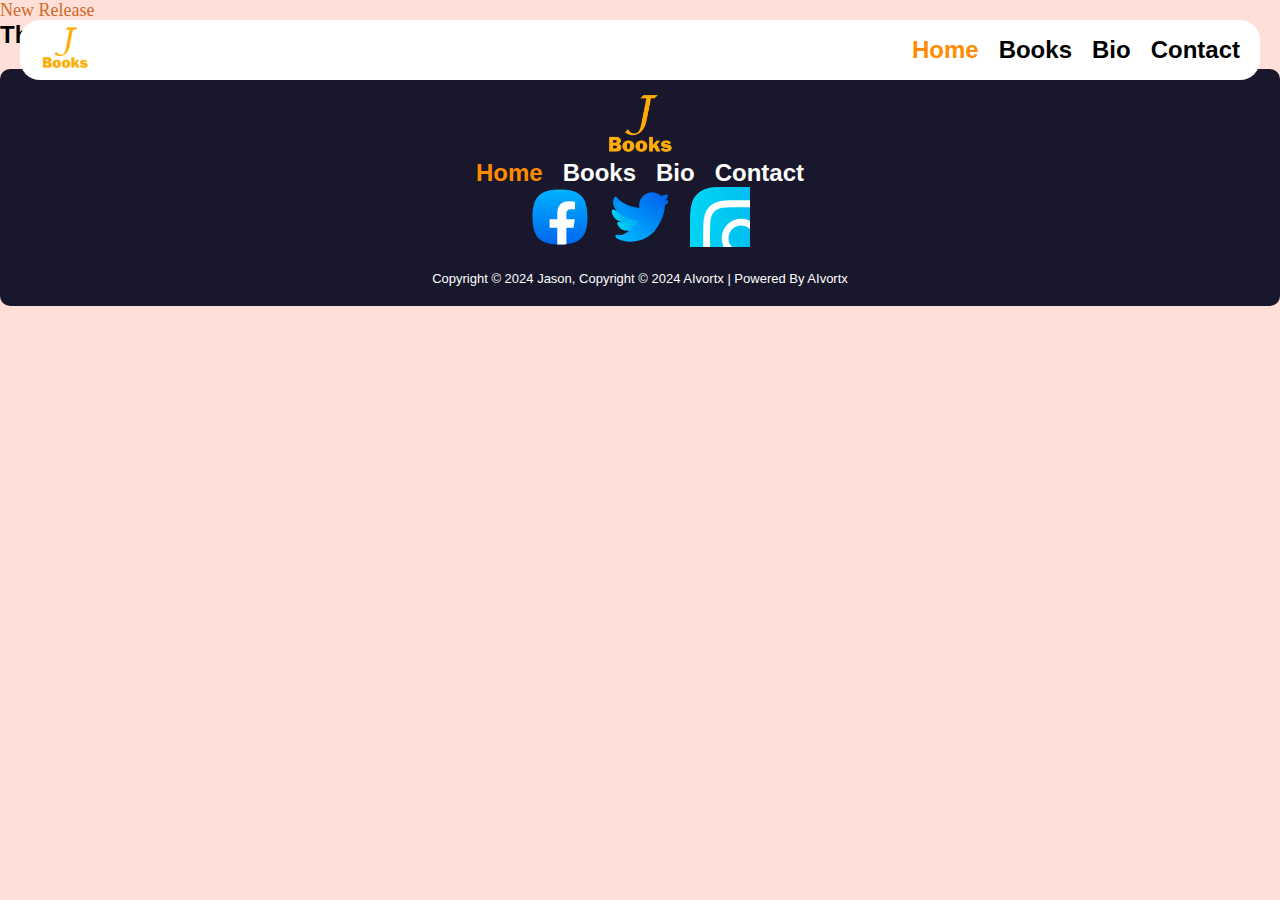
==== commit 15aacae3: "fixes" ====
--- a/index.html
+++ b/index.html
@@ -1,21 +1,41 @@
 <!DOCTYPE html>
 <html lang="en">
-    <head>
-        <meta charset="UTF-8">
-        <meta name="viewport" content="width=device-width, initial-scale=1.0">
-        <title>Jason Books</title>
-        <link rel="icon" href="favicon.png">
-        <link rel="stylesheet" href="styles.css">
-    </head>
-    <body>
-        <div class="navbar">
-            <a href="/"><img src="favicon.png" alt="Logo" width="50px" height="50px"></a>
-            <ul class="nav-links">
-                <li><a href="/" class="nav-linkss">Home</a></li>
-                <li><a href="/books" class="nav-linkss">Books</a></li>
-                <li><a href="/bio" class="nav-linkss">Bio</a></li>
-                <li><a href="/contact" class="nav-linkss">Contact</a></li>
-            </ul>
-        </div>
-    </body>
+<head>
+    <meta charset="UTF-8">
+    <meta name="viewport" content="width=device-width, initial-scale=1.0">
+    <title>Jason Books</title>
+    <link rel="stylesheet" href="styles.css">
+</head>
+<body>
+    <div class="navbar">
+        <a href="/"><img src="favicon.png" alt="Logo" width="50px" height="50px"></a>
+        <ul class="nav-links">
+            <li><a href="/" class="nav-linkss" style="color: darkorange;">Home</a></li>
+            <li><a href="/books" class="nav-linkss">Books</a></li>
+            <li><a href="/bio" class="nav-linkss">Bio</a></li>
+            <li><a href="/contact" class="nav-linkss">Contact</a></li>
+        </ul>
+    </div>
+
+    <div class="the-book-of-morals">
+        <p style="font-family: Roboto; font-stretch: expanded; color: chocolate; font-size: large;">New Release</p>
+        <h2>The Book Of Morals</h2>
+    </div>
+
+    <div class="footer">
+        <img src="favicon.png" alt="Icon" height="70px">
+        <ul class="down-nav">
+            <li><a href="/" class="nav-linksss" style="color: darkorange;">Home</a></li>
+            <li><a href="/books" class="nav-linksss">Books</a></li>
+            <li><a href="/bio" class="nav-linksss">Bio</a></li>
+            <li><a href="/contact" class="nav-linksss">Contact</a></li>
+        </ul>
+        <ul class="down-nav">
+            <li><a href="/"><svg xmlns="http://www.w3.org/2000/svg" viewBox="0 0 24 24" width="60px" height="60px" id="facebook"><defs><linearGradient id="a" x1="12" x2="12" y1="23" y2="1" gradientUnits="userSpaceOnUse"><stop offset="0" stop-color="#0066ef"></stop><stop offset="1" stop-color="#00b2ff"></stop></linearGradient></defs><g><g><path fill="url(#a)" d="M23 12c0 7.11-2.33 10.26-8.45 10.88A25.38 25.38 0 0 1 12 23h-1.09C3.7 22.71 1 19.66 1 12 1 4 4 1 12 1s11 3 11 11Z"></path><path fill="#fff" d="M14.55 10.53v2.33h3.37l-.53 3.42h-2.84v6.6A25.38 25.38 0 0 1 12 23h-1.09v-6.7H7.83v-3.44h3.08v-2.57a4.68 4.68 0 0 1 1.24-3.41C13.89 5 18 6 18 6v2.86h-1.78a1.67 1.67 0 0 0-1.67 1.67Z"></path><path fill="none" d="M0 0h24v24H0z"></path></g></g></svg></a></li>
+            <li><a href="/"><svg xmlns="http://www.w3.org/2000/svg" xmlns:xlink="http://www.w3.org/1999/xlink" width="60px" height="60px" viewBox="0 0 33.867 33.867" id="twitter"><defs><linearGradient id="b"><stop offset="0" stop-color="#01d5f4"></stop><stop offset="1" stop-color="#00b0ef"></stop></linearGradient><linearGradient id="c"><stop offset="0" stop-color="#01d5f4"></stop><stop offset="1" stop-color="#00b1f0"></stop></linearGradient><linearGradient id="a"><stop offset="0" stop-color="#01d5f4"></stop><stop offset="1" stop-color="#009ded"></stop></linearGradient><linearGradient id="d" x1="8.462" x2="25.822" y1="17.858" y2="17.858" gradientUnits="userSpaceOnUse" xlink:href="#a"></linearGradient><linearGradient id="g" x1="23.596" x2="13.783" y1="11.393" y2="25.245" gradientUnits="userSpaceOnUse" xlink:href="#a"></linearGradient><linearGradient id="e" x1="8.462" x2="12.37" y1="17.858" y2="17.231" gradientUnits="userSpaceOnUse" xlink:href="#b"></linearGradient><linearGradient id="f" x1="9.661" x2="15.426" y1="19.496" y2="19.483" gradientUnits="userSpaceOnUse" xlink:href="#c"></linearGradient></defs><g fill="url(#d)" paint-order="fill markers stroke" transform="translate(-14.444 -15.753) scale(1.8304)"><path fill="url(#e)" d="M17.062 15.17s-1.591.946-4.268 1.055c-2.676.109-3.645-.604-3.645-.604s-1.157-.594-.467 1.553c.567 1.761 3.067 2.397 3.067 2.397s3.042 1.017 5.676-.305c2.634-1.322 2.801-2.38 2.867-3.123.067-.743-3.23-.973-3.23-.973z"></path><path fill="url(#f)" d="M17.719 16.6s-1.162 1.343-3.564 2.252c-2.403.909-3.5.553-3.5.553s-1.233-.19.045 1.554c1.048 1.432 3.516 1.254 3.516 1.254s3.076.005 5.073-1.995c1.996-2 1.829-3.013 1.664-3.71-.164-.696-3.234.092-3.234.092z"></path><path fill="url(#g)" d="M20.82 10.253a3.936 3.936 0 0 0-3.845 4.753c-.567-.008-2.082-.118-4.006-1.006-2.432-1.122-2.97-2.198-2.97-2.198s-.759-1.056-1.122 1.17c-.299 1.825 1.637 3.53 1.637 3.53s2.245 2.293 5.191 2.316c1.354.01.698 1.19-.233 1.987-3.719 3.181-4.224 2.652-5.324 2.559-.573-.049-1.049.573.078 1.224 2.463 1.422 8.31 1.48 11.583-2.66 2.771-3.503 3.024-6.663 3.009-7.659.365-.201.692-.454.843-.76.443-.904-.17-.797-.17-.797l-.695.04c.407-.308.787-.687.89-1.094.249-.975-.33-.744-.33-.744l-1.76.48a3.936 3.936 0 0 0-2.771-1.141Z"></path></g><path style="line-height:normal;font-variant-ligatures:normal;font-variant-position:normal;font-variant-caps:normal;font-variant-numeric:normal;font-variant-alternates:normal;font-variant-east-asian:normal;font-feature-settings:normal;font-variation-settings:normal;text-indent:0;text-align:start;text-decoration-line:none;text-decoration-style:solid;text-decoration-color:#000;text-transform:none;text-orientation:mixed;white-space:normal;shape-padding:0;shape-margin:0;inline-size:0;isolation:auto;mix-blend-mode:normal;solid-color:#000;solid-opacity:1" fill="#007cdc" d="m20.33 26.57-.113.069-.201.119-.026.013-.115.065.13.23.116-.064.027-.016.204-.12.113-.067zm-1.146.643-.118.06-.103.053-.131.065-.12.058.116.237.12-.057.132-.067.106-.054.119-.059zm-1.186.564-.121.051-.246.1-.121.05.101.247.121-.051.247-.102.12-.05zm-1.225.475-.125.045-.078.025-.172.057-.125.04.082.253.125-.041.174-.057.08-.027.125-.045zm-10.816.156-.094.246.123.047.08.031.174.059.125.043.086-.25-.125-.043-.17-.059-.076-.029zm9.563.23-.13.036-.128.033-.125.03-.13.03.063.258.13-.03.126-.032.131-.033.129-.035zm-8.317.153-.058.258.128.03.21.048.05.01.13.027.054-.26-.13-.025-.048-.01-.207-.049zm7.035.14-.129.026-.105.018-.154.025-.13.023.044.26.13-.021.157-.026.105-.02.131-.025zm-5.75.114-.035.262.131.02.184.025.08.01.13.017.034-.264-.131-.015-.08-.01-.182-.026zm4.451.082-.13.016-.262.025-.131.012.025.263.131-.013.264-.024.002-.002.133-.013zm-3.146.064-.016.264.133.008.215.014.05.002.134.005.011-.263-.132-.006-.05-.002-.212-.014zm1.84.034-.133.004-.09.002-.172.002-.133.003.004.264.133-.002.174-.002.092-.004.133-.004zM2.87 9.416l-.244.1.207.49.242-.106zm.553 1.186-.233.125.262.464.229-.132zm.678 1.117-.217.152.308.432.213-.155zm.793 1.04-.2.175.354.396.197-.178zm.902.948-.18.193.395.36.174-.201zm.998.848-.16.21.43.315.154-.215zm1.078.738-.135.228.461.266.13-.23zm1.152.623-.113.24.484.221.108-.242zm1.207.504-.086.25.502.172.084-.252zm1.254.379-.062.258.52.117.054-.26zm1.285.25-.035.262.53.064.027-.264zm1.303.12-.008.265.532.011.002-.265z" color="#000" font-family="sans-serif" font-weight="400" overflow="visible" paint-order="fill markers stroke"></path></svg></a></li>
+            <li><a href="/"><svg xmlns="http://www.w3.org/2000/svg" width="60px" height="60px" id="instagram"><defs><radialGradient id="a" cx="6.601" cy="99.766" r="129.502" gradientUnits="userSpaceOnUse"><stop offset=".09" stop-color="#fa8f21"></stop><stop offset=".78" stop-color="#d82d7e"></stop></radialGradient><radialGradient id="b" cx="70.652" cy="96.49" r="113.963" gradientUnits="userSpaceOnUse"><stop offset=".64" stop-color="#8c3aaa" stop-opacity="0"></stop><stop offset="1" stop-color="#8c3aaa"></stop></radialGradient></defs><path fill="url(#a)" d="M25.865 101.639A34.341 34.341 0 0 1 14.312 99.5a19.329 19.329 0 0 1-7.154-4.653A19.181 19.181 0 0 1 2.5 87.694 34.341 34.341 0 0 1 .364 76.142C.061 69.584 0 67.617 0 51s.067-18.577.361-25.14A34.534 34.534 0 0 1 2.5 14.312a19.4 19.4 0 0 1 4.654-7.158A19.206 19.206 0 0 1 14.309 2.5 34.341 34.341 0 0 1 25.862.361C32.422.061 34.392 0 51 0s18.577.067 25.14.361A34.534 34.534 0 0 1 87.691 2.5a19.254 19.254 0 0 1 7.154 4.653 19.267 19.267 0 0 1 4.655 7.156 34.341 34.341 0 0 1 2.14 11.553c.3 6.563.361 8.528.361 25.14s-.061 18.577-.361 25.14a34.5 34.5 0 0 1-2.14 11.552A20.6 20.6 0 0 1 87.691 99.5a34.342 34.342 0 0 1-11.553 2.14c-6.557.3-8.528.361-25.14.361s-18.577-.058-25.134-.361"></path><path fill="url(#b)" d="M25.865 101.639A34.341 34.341 0 0 1 14.312 99.5a19.329 19.329 0 0 1-7.154-4.653A19.181 19.181 0 0 1 2.5 87.694 34.341 34.341 0 0 1 .364 76.142C.061 69.584 0 67.617 0 51s.067-18.577.361-25.14A34.534 34.534 0 0 1 2.5 14.312a19.4 19.4 0 0 1 4.654-7.158A19.206 19.206 0 0 1 14.309 2.5 34.341 34.341 0 0 1 25.862.361C32.422.061 34.392 0 51 0s18.577.067 25.14.361A34.534 34.534 0 0 1 87.691 2.5a19.254 19.254 0 0 1 7.154 4.653 19.267 19.267 0 0 1 4.655 7.156 34.341 34.341 0 0 1 2.14 11.553c.3 6.563.361 8.528.361 25.14s-.061 18.577-.361 25.14a34.5 34.5 0 0 1-2.14 11.552A20.6 20.6 0 0 1 87.691 99.5a34.342 34.342 0 0 1-11.553 2.14c-6.557.3-8.528.361-25.14.361s-18.577-.058-25.134-.361"></path><path fill="#fff" d="M38.477 51.217a12.631 12.631 0 1 1 12.629 12.632 12.631 12.631 0 0 1-12.629-12.632m-6.829 0a19.458 19.458 0 1 0 19.458-19.458 19.457 19.457 0 0 0-19.458 19.458m35.139-20.229a4.547 4.547 0 1 0 4.549-4.545 4.549 4.549 0 0 0-4.547 4.545m-30.99 51.074a20.943 20.943 0 0 1-7.037-1.3 12.547 12.547 0 0 1-7.193-7.19 20.923 20.923 0 0 1-1.3-7.037c-.184-3.994-.22-5.194-.22-15.313s.04-11.316.22-15.314a21.082 21.082 0 0 1 1.3-7.037 12.54 12.54 0 0 1 7.193-7.193 20.924 20.924 0 0 1 7.037-1.3c3.994-.184 5.194-.22 15.309-.22s11.316.039 15.314.221a21.082 21.082 0 0 1 7.037 1.3 12.541 12.541 0 0 1 7.193 7.193 20.926 20.926 0 0 1 1.3 7.037c.184 4 .22 5.194.22 15.314s-.037 11.316-.22 15.314a21.023 21.023 0 0 1-1.3 7.037 12.547 12.547 0 0 1-7.193 7.19 20.925 20.925 0 0 1-7.037 1.3c-3.994.184-5.194.22-15.314.22s-11.316-.037-15.309-.22m-.314-68.509a27.786 27.786 0 0 0-9.2 1.76 19.373 19.373 0 0 0-11.083 11.083 27.794 27.794 0 0 0-1.76 9.2c-.187 4.04-.229 5.332-.229 15.623s.043 11.582.229 15.623a27.793 27.793 0 0 0 1.76 9.2 19.374 19.374 0 0 0 11.083 11.083 27.813 27.813 0 0 0 9.2 1.76c4.042.184 5.332.229 15.623.229s11.582-.043 15.623-.229a27.8 27.8 0 0 0 9.2-1.76 19.374 19.374 0 0 0 11.083-11.083 27.716 27.716 0 0 0 1.76-9.2c.184-4.043.226-5.332.226-15.623s-.043-11.582-.226-15.623a27.786 27.786 0 0 0-1.76-9.2 19.379 19.379 0 0 0-11.08-11.083 27.748 27.748 0 0 0-9.2-1.76c-4.041-.185-5.332-.229-15.621-.229s-11.583.043-15.626.229"></path></svg></a></li>
+        </ul>
+        <p class="copyright">Copyright © 2024 Jason, Copyright © 2024 AIvortx | Powered By AIvortx</p>
+    </div>
+</body>
 </html>--- a/styles.css
+++ b/styles.css
@@ -1,44 +1,91 @@
+/* Reset default margin and padding */
+* {
+    margin: 0;
+    padding: 0;
+    box-sizing: border-box;
+}
+
+/* Global styles */
 body {
     background-color: rgb(255, 223, 215);
+    font-family: Roboto, Arial, sans-serif;
 }
 
+/* Navbar styles */
 .navbar {
+    position: fixed;
     top: 20px;
+    left: 20px;
     right: 20px;
-    left: 20px;
-    position: fixed;
     height: 60px;
-    width: calc(100%-20px);
     background-color: white;
     border-radius: 20px;
+    display: flex;
     align-items: center;
     padding: 10px 20px;
-    display: flex;
-}
-
-.nav-linkss {
-    font-family: 'Gill Sans', 'Gill Sans MT', Calibri, 'Trebuchet MS', sans-serif;
-    transition: color 0.5s;
-    text-decoration: none;
-    color: black;
-    font-size: x-large;
-    font-weight: bold;
 }
 
 .nav-links {
-    list-style: none;
-    margin: 0;
+    margin-left: auto;
+    list-style-type: none;
     padding: 0;
     display: flex;
-    align-items: center;
-    justify-content: flex-end;
-    flex-grow: 1;
 }
 
 .nav-links li {
     margin-left: 20px;
 }
 
+.nav-linkss {
+    text-decoration: none;
+    color: black;
+    font-size: x-large;
+    font-weight: bold;
+    transition: color 0.5s;
+}
+
 .nav-linkss:hover {
     color: darkorange;
-}+}
+
+/* Footer styles */
+.footer {
+    background-color: rgb(24, 23, 43);
+    color: white;
+    text-align: center;
+    padding: 20px;
+    border-radius: 10px;
+    margin-top: 20px;
+}
+
+.footer img {
+    vertical-align: middle;
+}
+
+.down-nav {
+    display: flex;
+    justify-content: center;
+    list-style-type: none;
+    padding: 0;
+}
+
+.down-nav li {
+    margin: 0 10px;
+}
+
+.nav-linksss {
+    text-decoration: none;
+    color: white;
+    font-size: x-large;
+    font-weight: bold;
+    transition: color 0.5s;
+}
+
+.nav-linksss:hover {
+    color: darkorange;
+}
+
+.copyright {
+    margin-top: 20px;
+    font-size: small;
+}
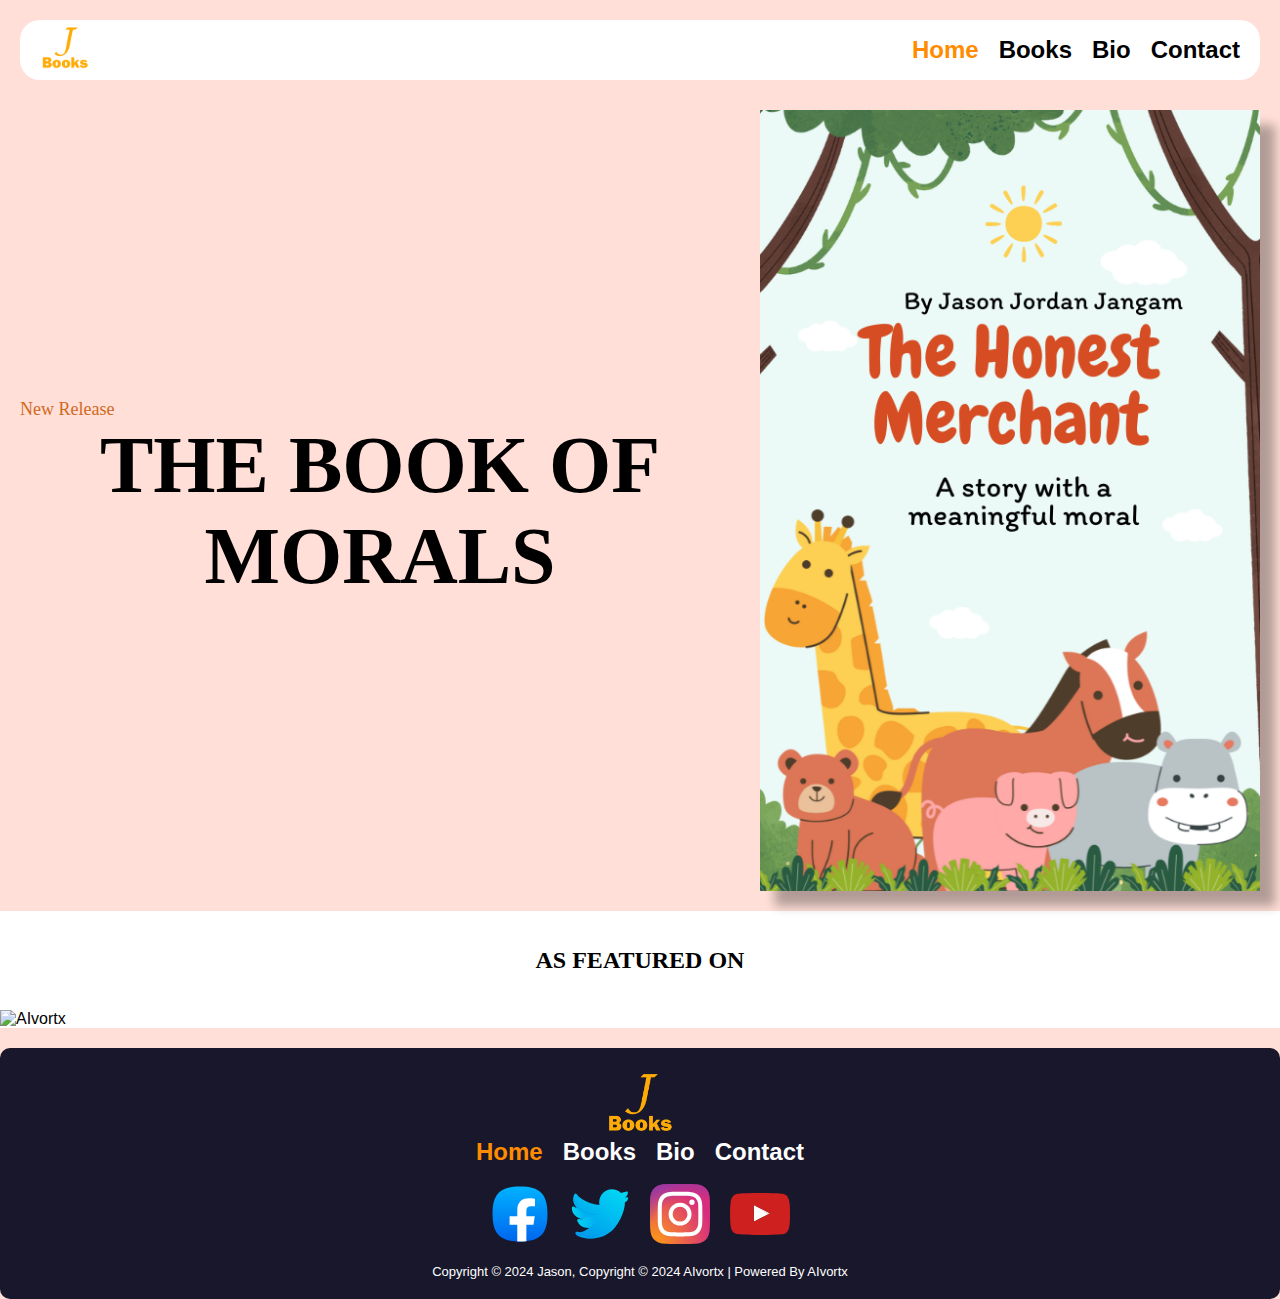
==== commit 825f86bd: "fixes" ====
--- a/index.html
+++ b/index.html
@@ -4,11 +4,12 @@
     <meta charset="UTF-8">
     <meta name="viewport" content="width=device-width, initial-scale=1.0">
     <title>Jason Books</title>
-    <link rel="stylesheet" href="styles.css">
+    <link rel="icon" href="/data/icons/favicon.png">
+    <link rel="stylesheet" href="/styles.css">
 </head>
 <body>
     <div class="navbar">
-        <a href="/"><img src="favicon.png" alt="Logo" width="50px" height="50px"></a>
+        <a href="/"><img src="/data/icons/favicon.png" alt="Logo" width="50px" height="50px"></a>
         <ul class="nav-links">
             <li><a href="/" class="nav-linkss" style="color: darkorange;">Home</a></li>
             <li><a href="/books" class="nav-linkss">Books</a></li>
@@ -17,23 +18,54 @@
         </ul>
     </div>
 
+    <br>
+    <br>
+    <br>
+    <br>
+    <br>
     <div class="the-book-of-morals">
-        <p style="font-family: Roboto; font-stretch: expanded; color: chocolate; font-size: large;">New Release</p>
-        <h2>The Book Of Morals</h2>
+        <br>
+        <br>
+        <br>
+        <br>
+        <br>
+        <br>
+        <br>
+        <div class="text-content">
+            <p style="font-family: Roboto; font-stretch: expanded; color: chocolate; font-size: large;">New Release</p>
+            <h2 style="font-size: 80px; font-family: 'DM Serif Display', serif; font-weight: bold; text-align: center;">THE BOOK OF</h2>
+            <h2 style="font-size: 80px; font-family: 'DM Serif Display', serif; font-weight: bold; text-align: center;">MORALS</h2>
+        </div>
+        <br>
+        <br>
+        <br>
+        <br>
+        <img src="/data/images/Green-Yellow-Playful-Illustrative-Fables-For-Children-EBook-Cover-1.png" alt="Book" class="book-image">
+    </div>
+
+    <div class="featured" style="background-color: white;">
+        <br>
+        <br>
+        <p style="text-align: center; font-family: Roboto; font-weight: bold; font-size: x-large;">AS FEATURED ON</p>
+        <br>
+        <br>
+        <img alt="AIvortx" src="">
     </div>
 
     <div class="footer">
-        <img src="favicon.png" alt="Icon" height="70px">
+        <img src="/data/icons/favicon.png" alt="Icon" height="70px">
         <ul class="down-nav">
             <li><a href="/" class="nav-linksss" style="color: darkorange;">Home</a></li>
             <li><a href="/books" class="nav-linksss">Books</a></li>
             <li><a href="/bio" class="nav-linksss">Bio</a></li>
             <li><a href="/contact" class="nav-linksss">Contact</a></li>
         </ul>
+        <br>
         <ul class="down-nav">
-            <li><a href="/"><svg xmlns="http://www.w3.org/2000/svg" viewBox="0 0 24 24" width="60px" height="60px" id="facebook"><defs><linearGradient id="a" x1="12" x2="12" y1="23" y2="1" gradientUnits="userSpaceOnUse"><stop offset="0" stop-color="#0066ef"></stop><stop offset="1" stop-color="#00b2ff"></stop></linearGradient></defs><g><g><path fill="url(#a)" d="M23 12c0 7.11-2.33 10.26-8.45 10.88A25.38 25.38 0 0 1 12 23h-1.09C3.7 22.71 1 19.66 1 12 1 4 4 1 12 1s11 3 11 11Z"></path><path fill="#fff" d="M14.55 10.53v2.33h3.37l-.53 3.42h-2.84v6.6A25.38 25.38 0 0 1 12 23h-1.09v-6.7H7.83v-3.44h3.08v-2.57a4.68 4.68 0 0 1 1.24-3.41C13.89 5 18 6 18 6v2.86h-1.78a1.67 1.67 0 0 0-1.67 1.67Z"></path><path fill="none" d="M0 0h24v24H0z"></path></g></g></svg></a></li>
-            <li><a href="/"><svg xmlns="http://www.w3.org/2000/svg" xmlns:xlink="http://www.w3.org/1999/xlink" width="60px" height="60px" viewBox="0 0 33.867 33.867" id="twitter"><defs><linearGradient id="b"><stop offset="0" stop-color="#01d5f4"></stop><stop offset="1" stop-color="#00b0ef"></stop></linearGradient><linearGradient id="c"><stop offset="0" stop-color="#01d5f4"></stop><stop offset="1" stop-color="#00b1f0"></stop></linearGradient><linearGradient id="a"><stop offset="0" stop-color="#01d5f4"></stop><stop offset="1" stop-color="#009ded"></stop></linearGradient><linearGradient id="d" x1="8.462" x2="25.822" y1="17.858" y2="17.858" gradientUnits="userSpaceOnUse" xlink:href="#a"></linearGradient><linearGradient id="g" x1="23.596" x2="13.783" y1="11.393" y2="25.245" gradientUnits="userSpaceOnUse" xlink:href="#a"></linearGradient><linearGradient id="e" x1="8.462" x2="12.37" y1="17.858" y2="17.231" gradientUnits="userSpaceOnUse" xlink:href="#b"></linearGradient><linearGradient id="f" x1="9.661" x2="15.426" y1="19.496" y2="19.483" gradientUnits="userSpaceOnUse" xlink:href="#c"></linearGradient></defs><g fill="url(#d)" paint-order="fill markers stroke" transform="translate(-14.444 -15.753) scale(1.8304)"><path fill="url(#e)" d="M17.062 15.17s-1.591.946-4.268 1.055c-2.676.109-3.645-.604-3.645-.604s-1.157-.594-.467 1.553c.567 1.761 3.067 2.397 3.067 2.397s3.042 1.017 5.676-.305c2.634-1.322 2.801-2.38 2.867-3.123.067-.743-3.23-.973-3.23-.973z"></path><path fill="url(#f)" d="M17.719 16.6s-1.162 1.343-3.564 2.252c-2.403.909-3.5.553-3.5.553s-1.233-.19.045 1.554c1.048 1.432 3.516 1.254 3.516 1.254s3.076.005 5.073-1.995c1.996-2 1.829-3.013 1.664-3.71-.164-.696-3.234.092-3.234.092z"></path><path fill="url(#g)" d="M20.82 10.253a3.936 3.936 0 0 0-3.845 4.753c-.567-.008-2.082-.118-4.006-1.006-2.432-1.122-2.97-2.198-2.97-2.198s-.759-1.056-1.122 1.17c-.299 1.825 1.637 3.53 1.637 3.53s2.245 2.293 5.191 2.316c1.354.01.698 1.19-.233 1.987-3.719 3.181-4.224 2.652-5.324 2.559-.573-.049-1.049.573.078 1.224 2.463 1.422 8.31 1.48 11.583-2.66 2.771-3.503 3.024-6.663 3.009-7.659.365-.201.692-.454.843-.76.443-.904-.17-.797-.17-.797l-.695.04c.407-.308.787-.687.89-1.094.249-.975-.33-.744-.33-.744l-1.76.48a3.936 3.936 0 0 0-2.771-1.141Z"></path></g><path style="line-height:normal;font-variant-ligatures:normal;font-variant-position:normal;font-variant-caps:normal;font-variant-numeric:normal;font-variant-alternates:normal;font-variant-east-asian:normal;font-feature-settings:normal;font-variation-settings:normal;text-indent:0;text-align:start;text-decoration-line:none;text-decoration-style:solid;text-decoration-color:#000;text-transform:none;text-orientation:mixed;white-space:normal;shape-padding:0;shape-margin:0;inline-size:0;isolation:auto;mix-blend-mode:normal;solid-color:#000;solid-opacity:1" fill="#007cdc" d="m20.33 26.57-.113.069-.201.119-.026.013-.115.065.13.23.116-.064.027-.016.204-.12.113-.067zm-1.146.643-.118.06-.103.053-.131.065-.12.058.116.237.12-.057.132-.067.106-.054.119-.059zm-1.186.564-.121.051-.246.1-.121.05.101.247.121-.051.247-.102.12-.05zm-1.225.475-.125.045-.078.025-.172.057-.125.04.082.253.125-.041.174-.057.08-.027.125-.045zm-10.816.156-.094.246.123.047.08.031.174.059.125.043.086-.25-.125-.043-.17-.059-.076-.029zm9.563.23-.13.036-.128.033-.125.03-.13.03.063.258.13-.03.126-.032.131-.033.129-.035zm-8.317.153-.058.258.128.03.21.048.05.01.13.027.054-.26-.13-.025-.048-.01-.207-.049zm7.035.14-.129.026-.105.018-.154.025-.13.023.044.26.13-.021.157-.026.105-.02.131-.025zm-5.75.114-.035.262.131.02.184.025.08.01.13.017.034-.264-.131-.015-.08-.01-.182-.026zm4.451.082-.13.016-.262.025-.131.012.025.263.131-.013.264-.024.002-.002.133-.013zm-3.146.064-.016.264.133.008.215.014.05.002.134.005.011-.263-.132-.006-.05-.002-.212-.014zm1.84.034-.133.004-.09.002-.172.002-.133.003.004.264.133-.002.174-.002.092-.004.133-.004zM2.87 9.416l-.244.1.207.49.242-.106zm.553 1.186-.233.125.262.464.229-.132zm.678 1.117-.217.152.308.432.213-.155zm.793 1.04-.2.175.354.396.197-.178zm.902.948-.18.193.395.36.174-.201zm.998.848-.16.21.43.315.154-.215zm1.078.738-.135.228.461.266.13-.23zm1.152.623-.113.24.484.221.108-.242zm1.207.504-.086.25.502.172.084-.252zm1.254.379-.062.258.52.117.054-.26zm1.285.25-.035.262.53.064.027-.264zm1.303.12-.008.265.532.011.002-.265z" color="#000" font-family="sans-serif" font-weight="400" overflow="visible" paint-order="fill markers stroke"></path></svg></a></li>
-            <li><a href="/"><svg xmlns="http://www.w3.org/2000/svg" width="60px" height="60px" id="instagram"><defs><radialGradient id="a" cx="6.601" cy="99.766" r="129.502" gradientUnits="userSpaceOnUse"><stop offset=".09" stop-color="#fa8f21"></stop><stop offset=".78" stop-color="#d82d7e"></stop></radialGradient><radialGradient id="b" cx="70.652" cy="96.49" r="113.963" gradientUnits="userSpaceOnUse"><stop offset=".64" stop-color="#8c3aaa" stop-opacity="0"></stop><stop offset="1" stop-color="#8c3aaa"></stop></radialGradient></defs><path fill="url(#a)" d="M25.865 101.639A34.341 34.341 0 0 1 14.312 99.5a19.329 19.329 0 0 1-7.154-4.653A19.181 19.181 0 0 1 2.5 87.694 34.341 34.341 0 0 1 .364 76.142C.061 69.584 0 67.617 0 51s.067-18.577.361-25.14A34.534 34.534 0 0 1 2.5 14.312a19.4 19.4 0 0 1 4.654-7.158A19.206 19.206 0 0 1 14.309 2.5 34.341 34.341 0 0 1 25.862.361C32.422.061 34.392 0 51 0s18.577.067 25.14.361A34.534 34.534 0 0 1 87.691 2.5a19.254 19.254 0 0 1 7.154 4.653 19.267 19.267 0 0 1 4.655 7.156 34.341 34.341 0 0 1 2.14 11.553c.3 6.563.361 8.528.361 25.14s-.061 18.577-.361 25.14a34.5 34.5 0 0 1-2.14 11.552A20.6 20.6 0 0 1 87.691 99.5a34.342 34.342 0 0 1-11.553 2.14c-6.557.3-8.528.361-25.14.361s-18.577-.058-25.134-.361"></path><path fill="url(#b)" d="M25.865 101.639A34.341 34.341 0 0 1 14.312 99.5a19.329 19.329 0 0 1-7.154-4.653A19.181 19.181 0 0 1 2.5 87.694 34.341 34.341 0 0 1 .364 76.142C.061 69.584 0 67.617 0 51s.067-18.577.361-25.14A34.534 34.534 0 0 1 2.5 14.312a19.4 19.4 0 0 1 4.654-7.158A19.206 19.206 0 0 1 14.309 2.5 34.341 34.341 0 0 1 25.862.361C32.422.061 34.392 0 51 0s18.577.067 25.14.361A34.534 34.534 0 0 1 87.691 2.5a19.254 19.254 0 0 1 7.154 4.653 19.267 19.267 0 0 1 4.655 7.156 34.341 34.341 0 0 1 2.14 11.553c.3 6.563.361 8.528.361 25.14s-.061 18.577-.361 25.14a34.5 34.5 0 0 1-2.14 11.552A20.6 20.6 0 0 1 87.691 99.5a34.342 34.342 0 0 1-11.553 2.14c-6.557.3-8.528.361-25.14.361s-18.577-.058-25.134-.361"></path><path fill="#fff" d="M38.477 51.217a12.631 12.631 0 1 1 12.629 12.632 12.631 12.631 0 0 1-12.629-12.632m-6.829 0a19.458 19.458 0 1 0 19.458-19.458 19.457 19.457 0 0 0-19.458 19.458m35.139-20.229a4.547 4.547 0 1 0 4.549-4.545 4.549 4.549 0 0 0-4.547 4.545m-30.99 51.074a20.943 20.943 0 0 1-7.037-1.3 12.547 12.547 0 0 1-7.193-7.19 20.923 20.923 0 0 1-1.3-7.037c-.184-3.994-.22-5.194-.22-15.313s.04-11.316.22-15.314a21.082 21.082 0 0 1 1.3-7.037 12.54 12.54 0 0 1 7.193-7.193 20.924 20.924 0 0 1 7.037-1.3c3.994-.184 5.194-.22 15.309-.22s11.316.039 15.314.221a21.082 21.082 0 0 1 7.037 1.3 12.541 12.541 0 0 1 7.193 7.193 20.926 20.926 0 0 1 1.3 7.037c.184 4 .22 5.194.22 15.314s-.037 11.316-.22 15.314a21.023 21.023 0 0 1-1.3 7.037 12.547 12.547 0 0 1-7.193 7.19 20.925 20.925 0 0 1-7.037 1.3c-3.994.184-5.194.22-15.314.22s-11.316-.037-15.309-.22m-.314-68.509a27.786 27.786 0 0 0-9.2 1.76 19.373 19.373 0 0 0-11.083 11.083 27.794 27.794 0 0 0-1.76 9.2c-.187 4.04-.229 5.332-.229 15.623s.043 11.582.229 15.623a27.793 27.793 0 0 0 1.76 9.2 19.374 19.374 0 0 0 11.083 11.083 27.813 27.813 0 0 0 9.2 1.76c4.042.184 5.332.229 15.623.229s11.582-.043 15.623-.229a27.8 27.8 0 0 0 9.2-1.76 19.374 19.374 0 0 0 11.083-11.083 27.716 27.716 0 0 0 1.76-9.2c.184-4.043.226-5.332.226-15.623s-.043-11.582-.226-15.623a27.786 27.786 0 0 0-1.76-9.2 19.379 19.379 0 0 0-11.08-11.083 27.748 27.748 0 0 0-9.2-1.76c-4.041-.185-5.332-.229-15.621-.229s-11.583.043-15.626.229"></path></svg></a></li>
+            <li><a href="/"><img src="/data/images/facebook.svg" alt="Facebook"></a></li>
+            <li><a href="/"><img src="/data/images/twitter.svg" alt="Twitter"></a></li>
+            <li><a href="/"><img src="/data/images/instagram.svg" alt="Instagram"></a></li>
+            <li><a href="/"><img src="/data/images/youtube.svg" alt="YouTube"></a></li>
         </ul>
         <p class="copyright">Copyright © 2024 Jason, Copyright © 2024 AIvortx | Powered By AIvortx</p>
     </div>
--- a/styles.css
+++ b/styles.css
@@ -89,3 +89,22 @@
     margin-top: 20px;
     font-size: small;
 }
+
+.the-book-of-morals {
+    display: flex;
+    justify-content: space-between;
+    align-items: center;
+    padding: 20px;
+}
+
+.text-content {
+    flex: 1;
+    text-align: left;
+}
+
+.book-image {
+    width: 500px; /* Adjust the width as needed */
+    height: auto;
+    margin-left: 20px; /* Adjust spacing between text and image */
+    box-shadow: 15px 15px 10px rgba(0, 0, 0, 0.3);
+}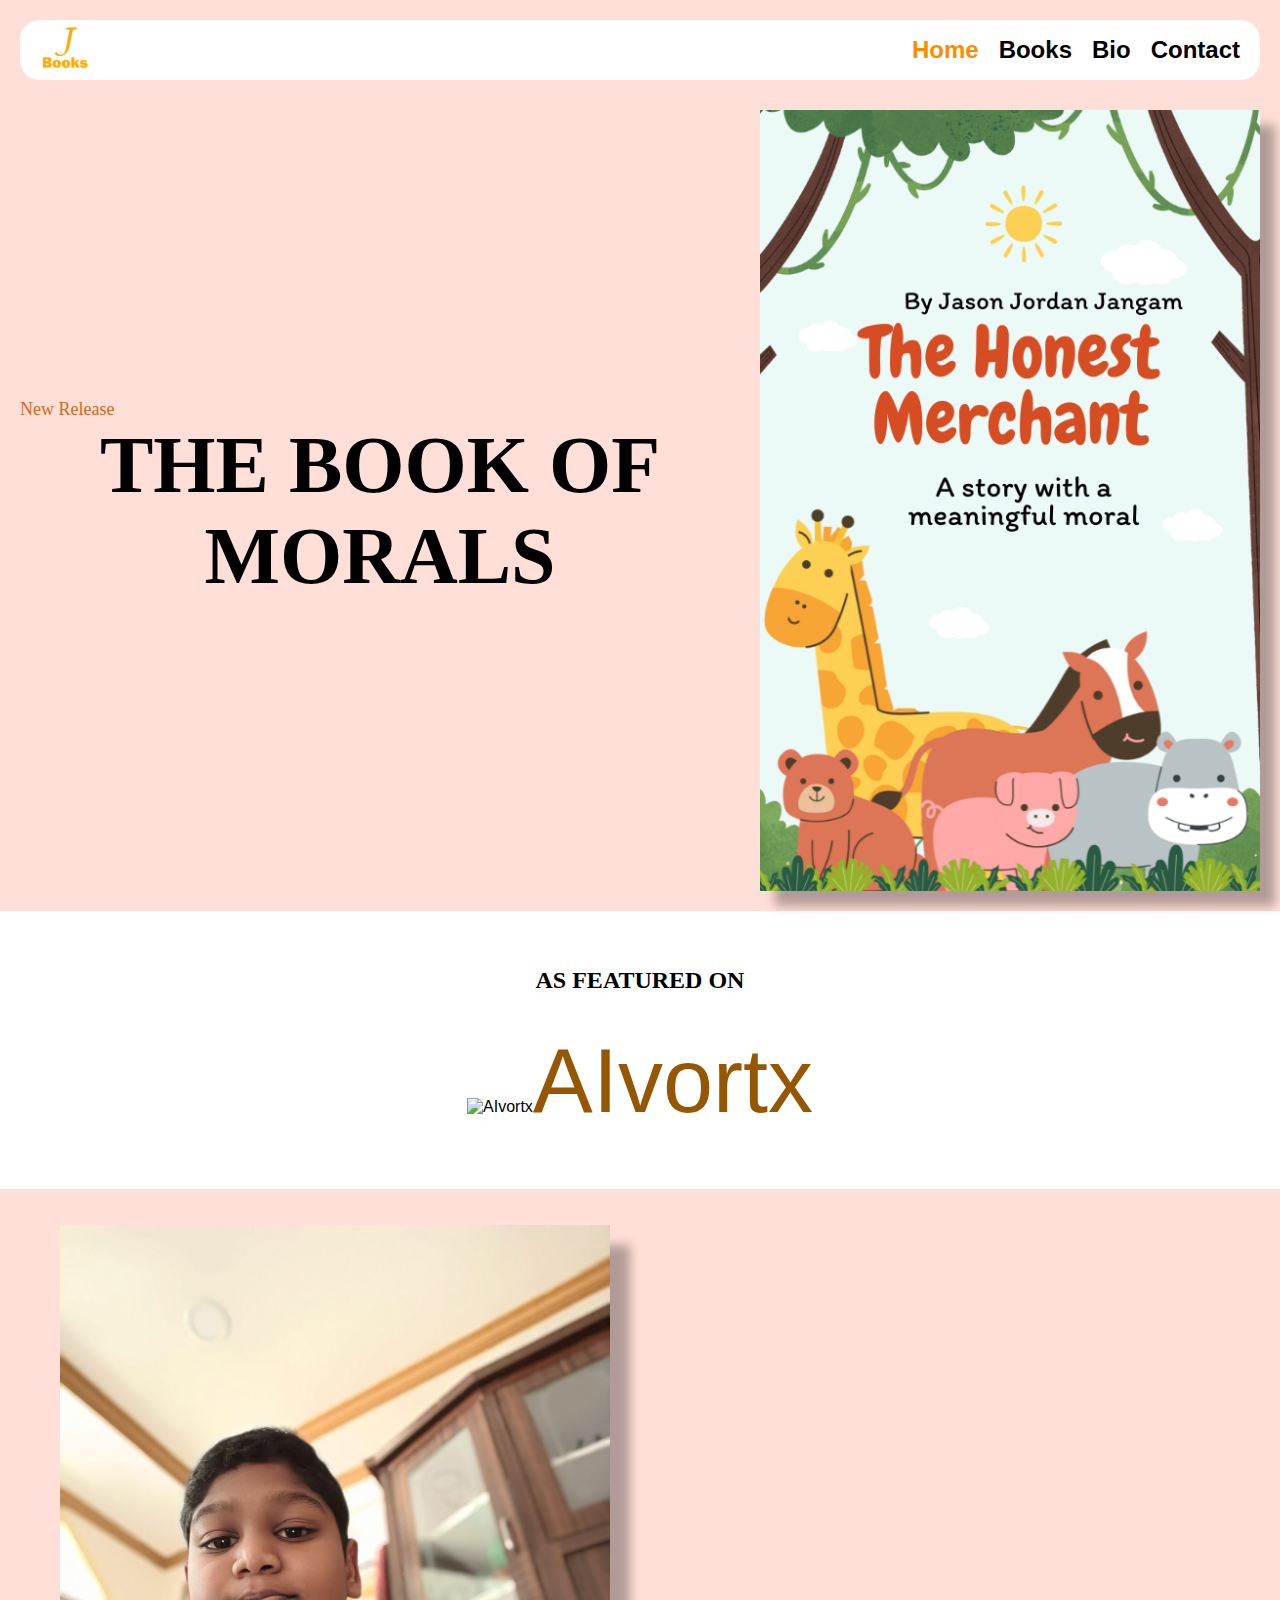
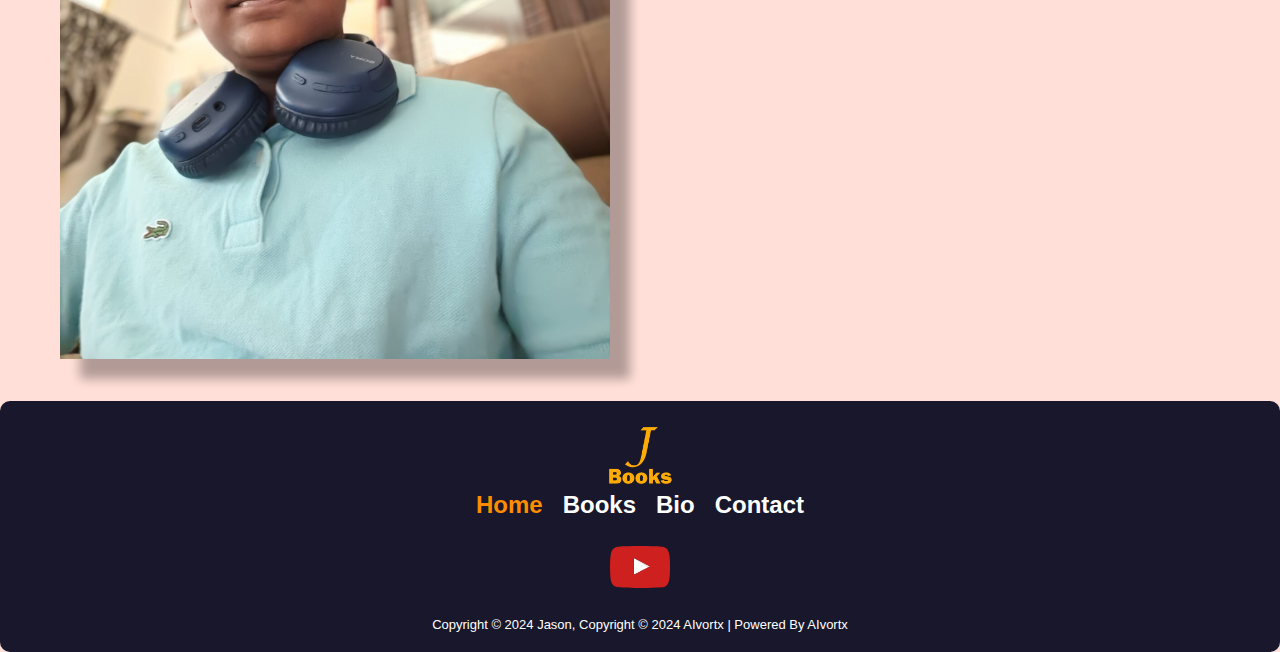
==== commit 5d2f9bd0: "fix" ====
--- a/index.html
+++ b/index.html
@@ -46,10 +46,22 @@
     <div class="featured" style="background-color: white;">
         <br>
         <br>
-        <p style="text-align: center; font-family: Roboto; font-weight: bold; font-size: x-large;">AS FEATURED ON</p>
+        <p style="align-self: center;text-align: center; font-family: Roboto; font-weight: bold; font-size: x-large;">AS FEATURED ON</p>
         <br>
         <br>
-        <img alt="AIvortx" src="">
+        <div style="text-align: center;">
+            <img alt="AIvortx" src="https://aivortx.pages.dev/favicon.png" width="100px"><dh style="font-size: 90px; align-self: center; color: rgb(150, 87, 5);">AIvortx</dh>
+        </div>
+        <br>
+        <br>
+    </div>
+
+    <div class="author-word">
+        <br>
+        <br>
+        <img src="/data/images/IMG20240324122739-1536x2048.jpg" alt="Me" width="550px" class="me-img">
+        <br>
+        <br>
     </div>
 
     <div class="footer">
@@ -62,10 +74,7 @@
         </ul>
         <br>
         <ul class="down-nav">
-            <li><a href="/"><img src="/data/images/facebook.svg" alt="Facebook"></a></li>
-            <li><a href="/"><img src="/data/images/twitter.svg" alt="Twitter"></a></li>
-            <li><a href="/"><img src="/data/images/instagram.svg" alt="Instagram"></a></li>
-            <li><a href="/"><img src="/data/images/youtube.svg" alt="YouTube"></a></li>
+            <li><a href="https://www.youtube.com/@JasonBooks-original"><img src="/data/images/youtube.svg" alt="YouTube"></a></li>
         </ul>
         <p class="copyright">Copyright © 2024 Jason, Copyright © 2024 AIvortx | Powered By AIvortx</p>
     </div>
--- a/styles.css
+++ b/styles.css
@@ -107,4 +107,22 @@
     height: auto;
     margin-left: 20px; /* Adjust spacing between text and image */
     box-shadow: 15px 15px 10px rgba(0, 0, 0, 0.3);
+}
+
+.me-img {
+    width: 550px; /* Adjust the width as needed */
+    height: auto;
+    margin-left: 60px; /* Adjust spacing between text and image */
+    box-shadow: 20px 20px 10px rgba(0, 0, 0, 0.3);
+}
+
+.text-content-2 {
+    flex: 1;
+    text-align: right;
+}
+
+.featured {
+    justify-content: space-between;
+    align-items: center;
+    padding: 20px;
 }